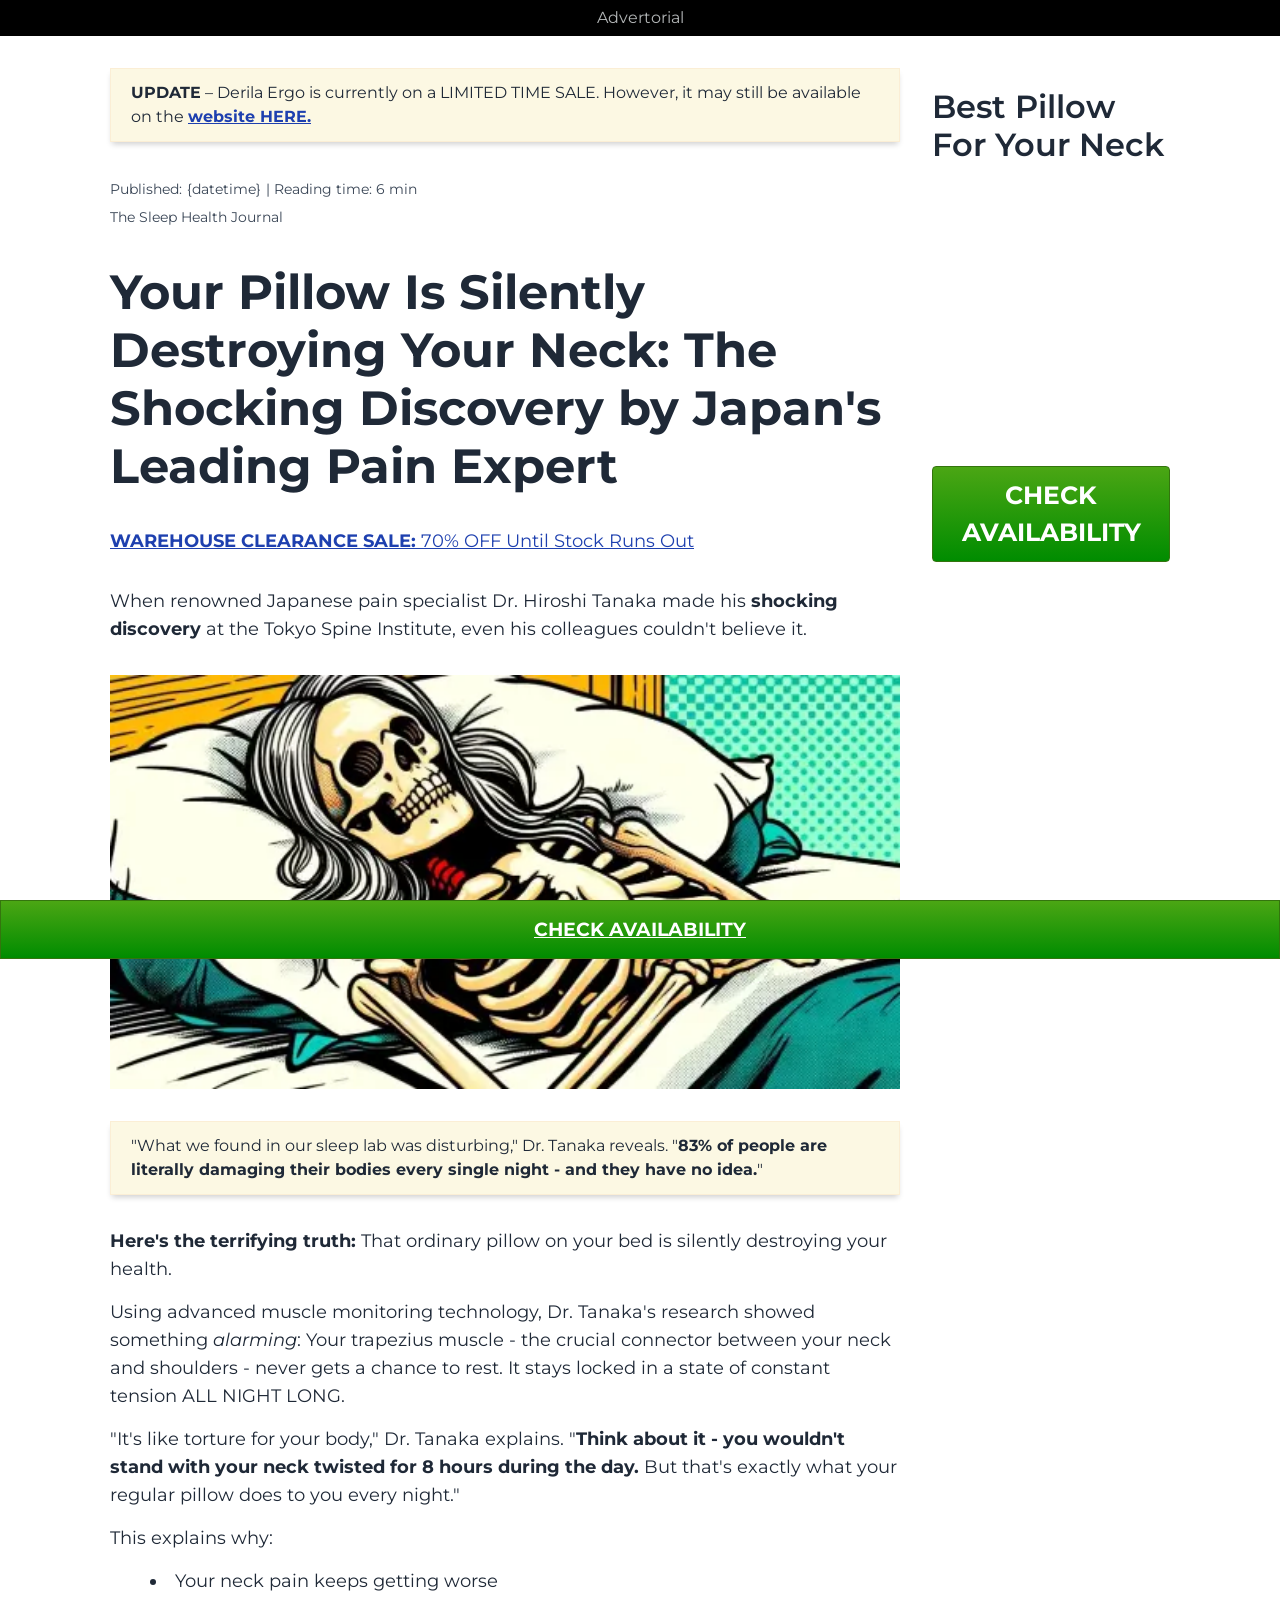
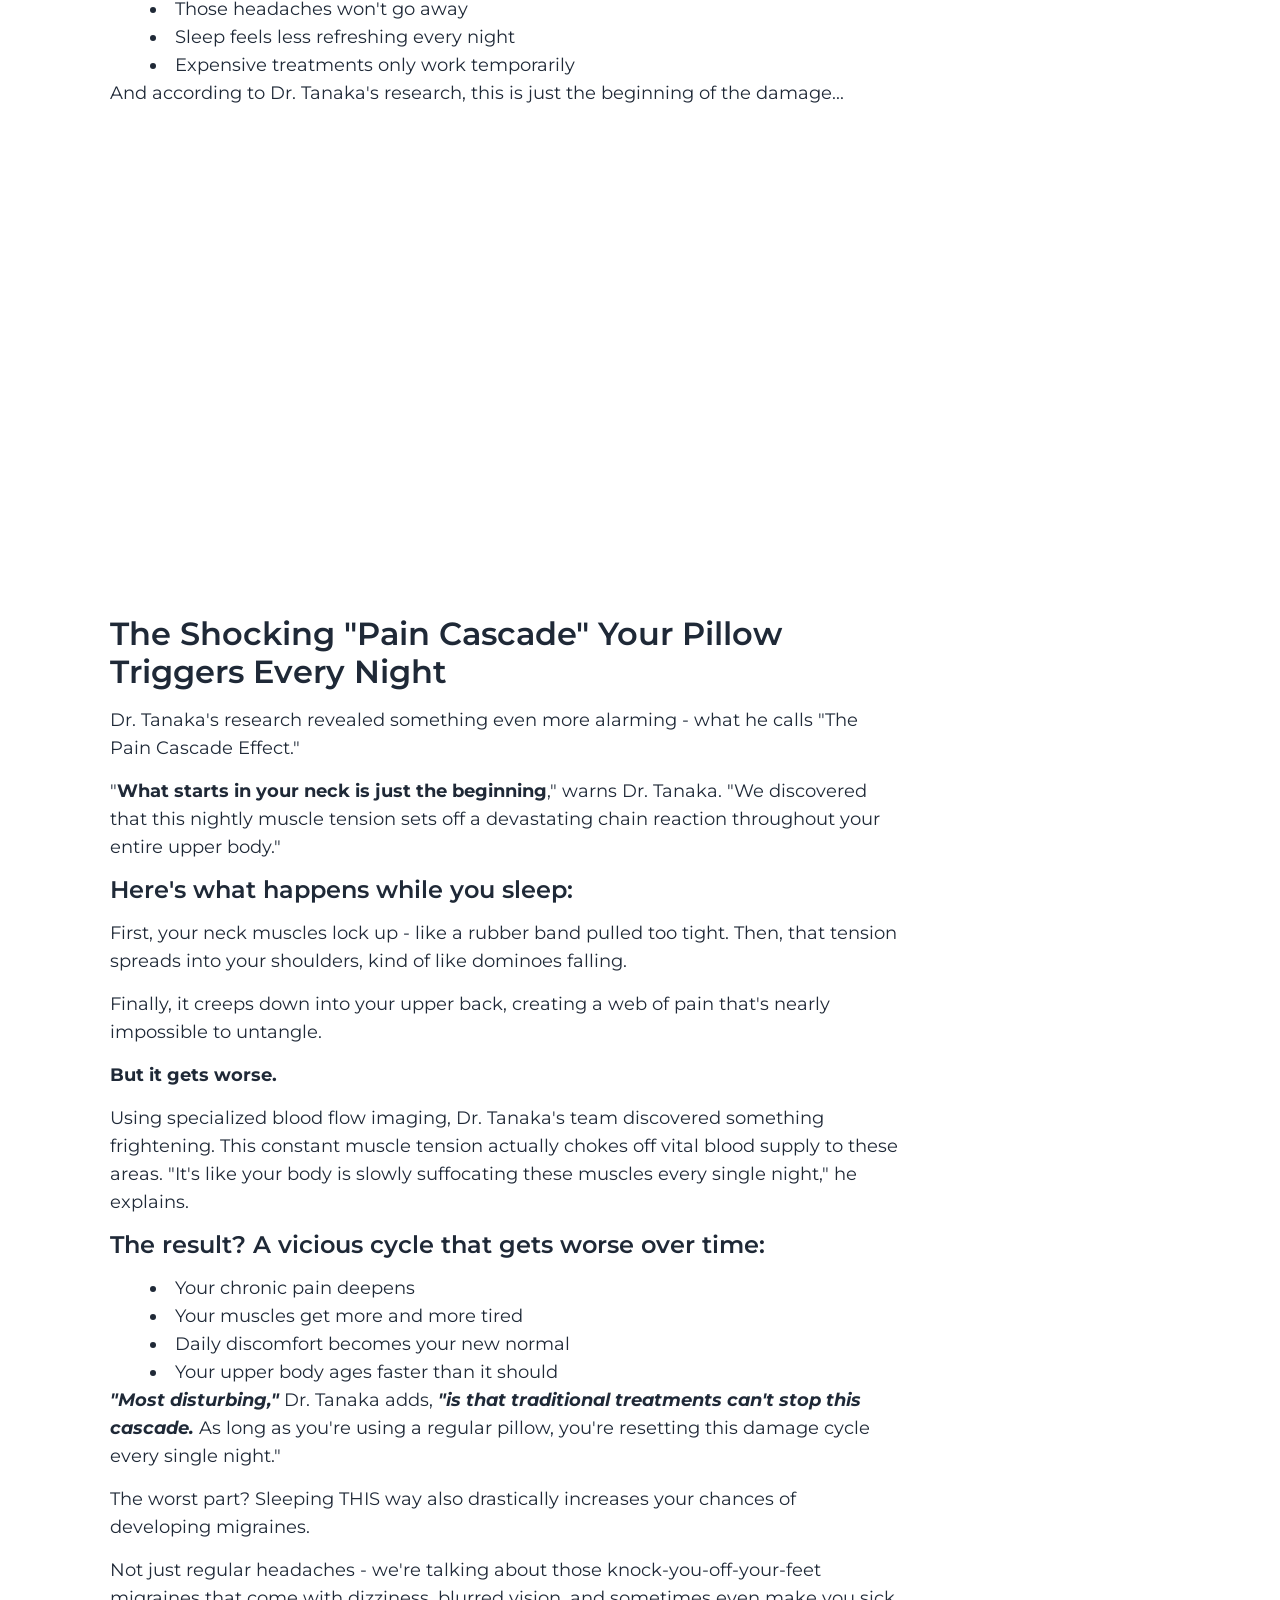
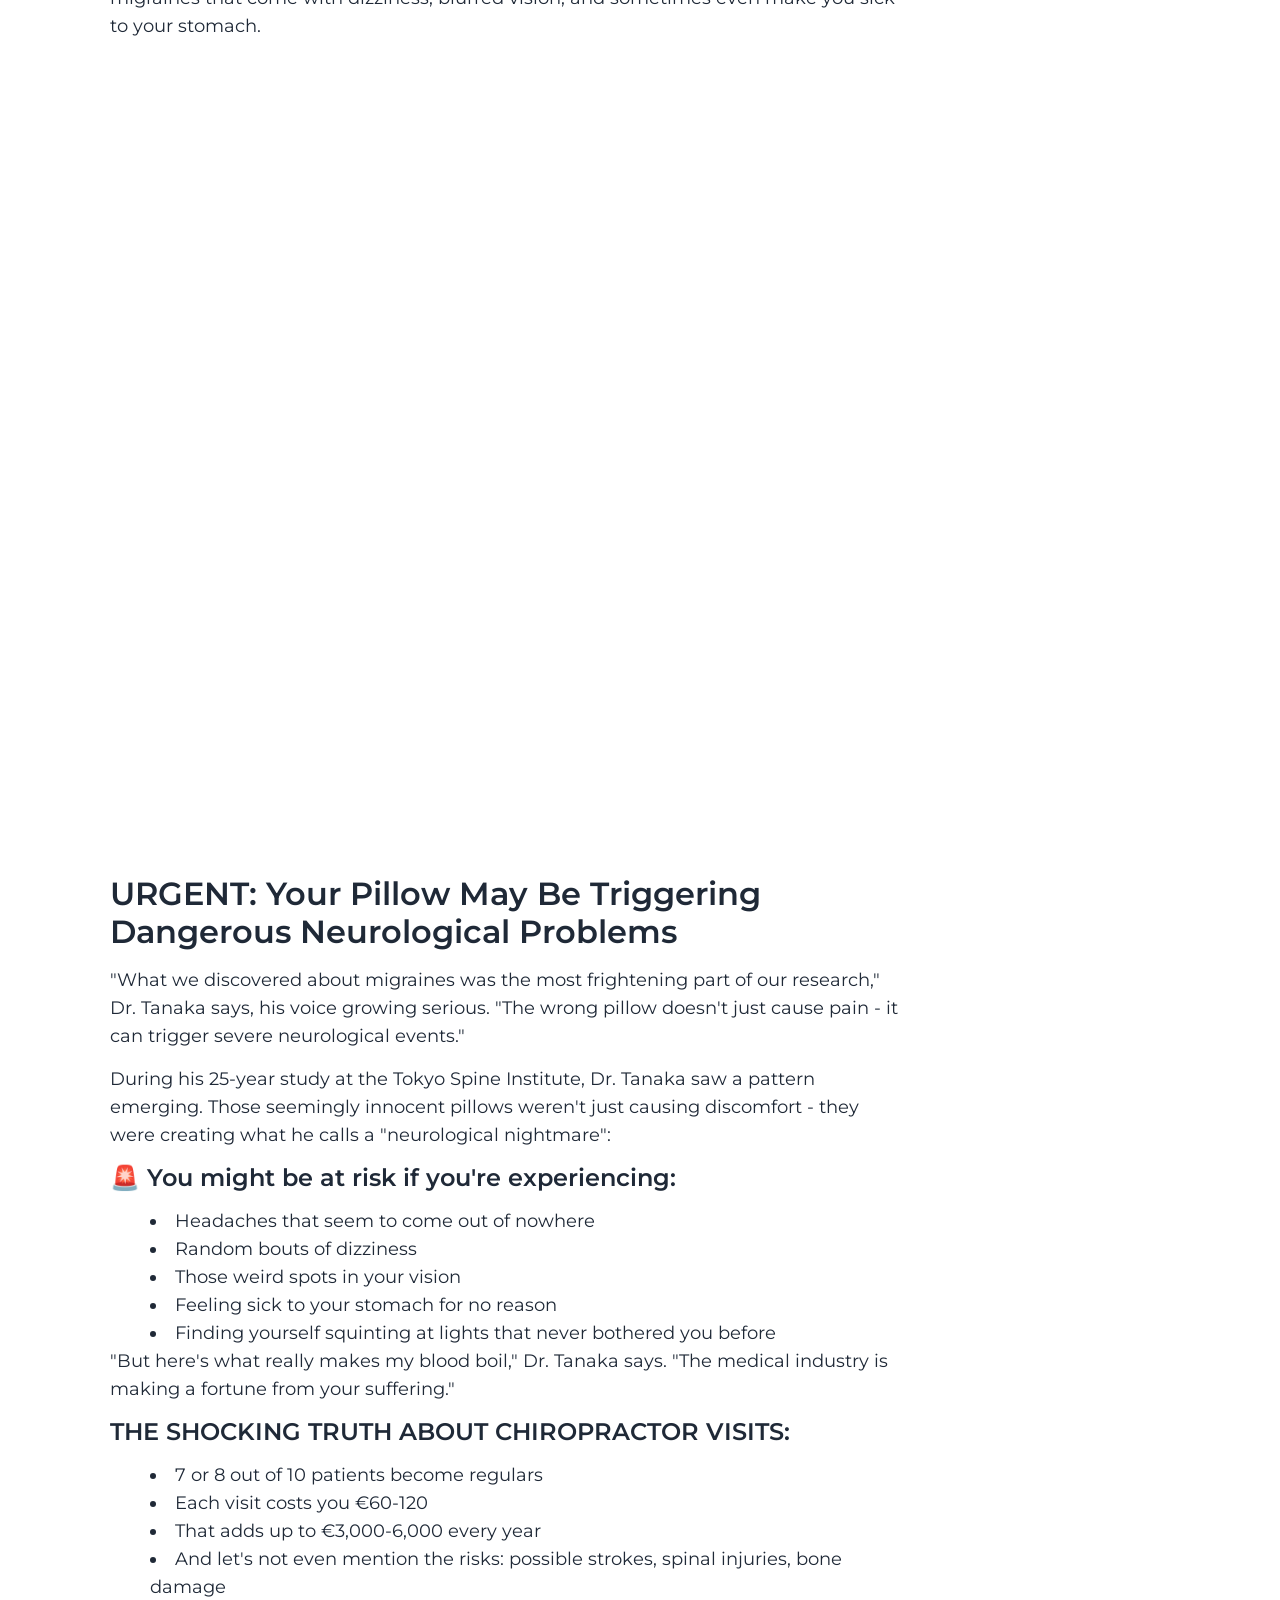
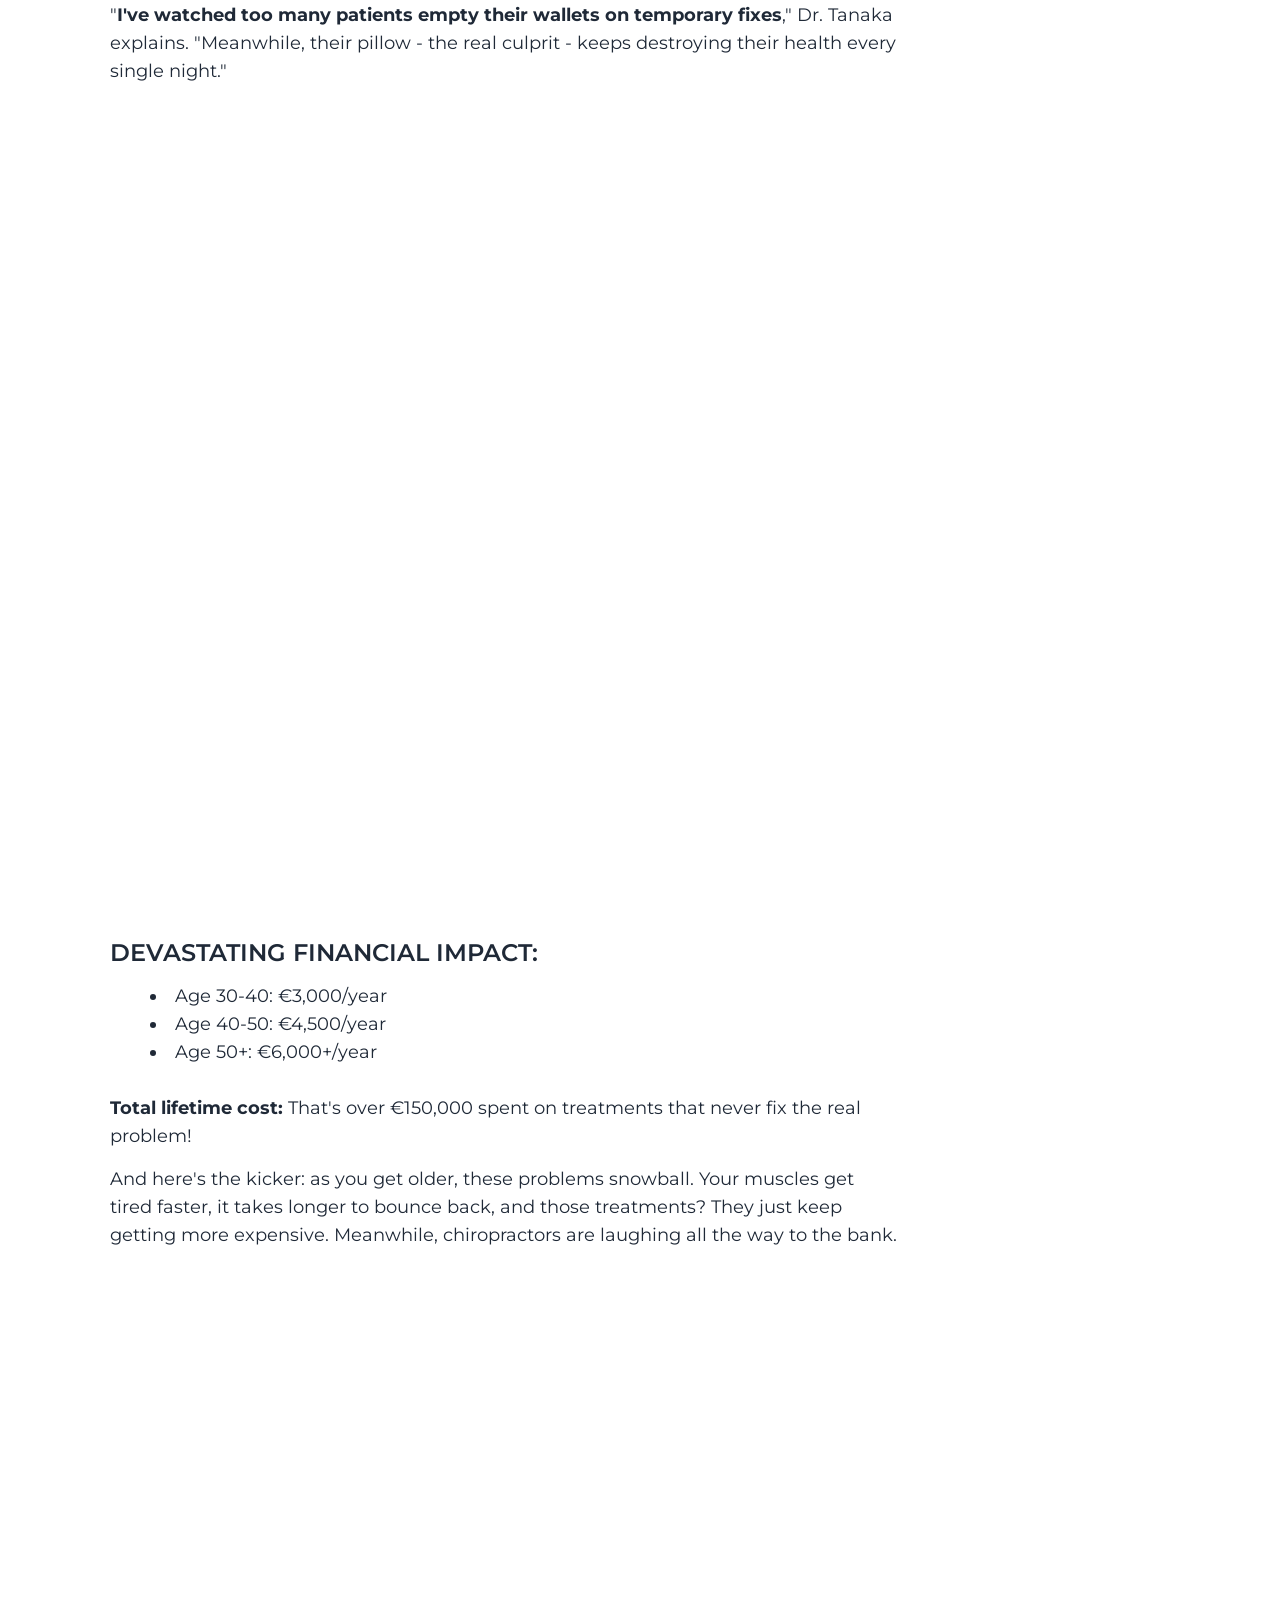
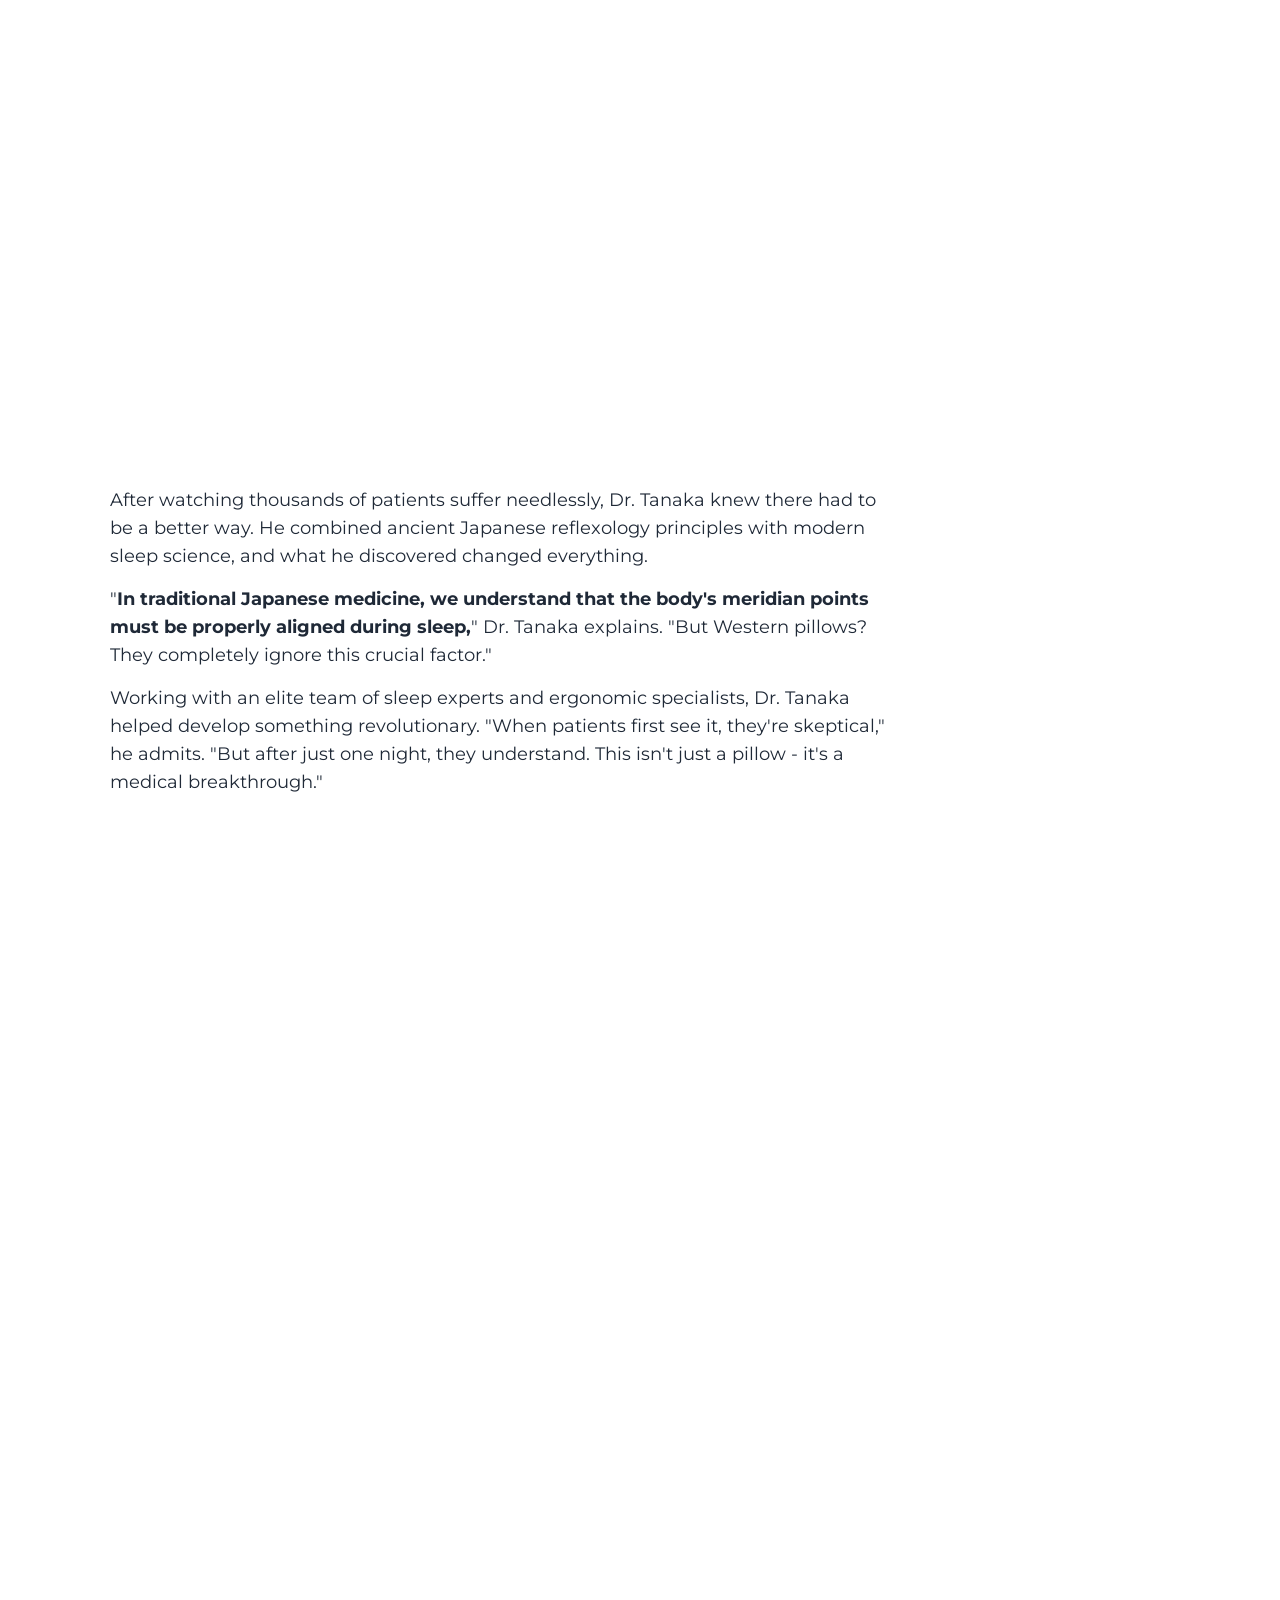
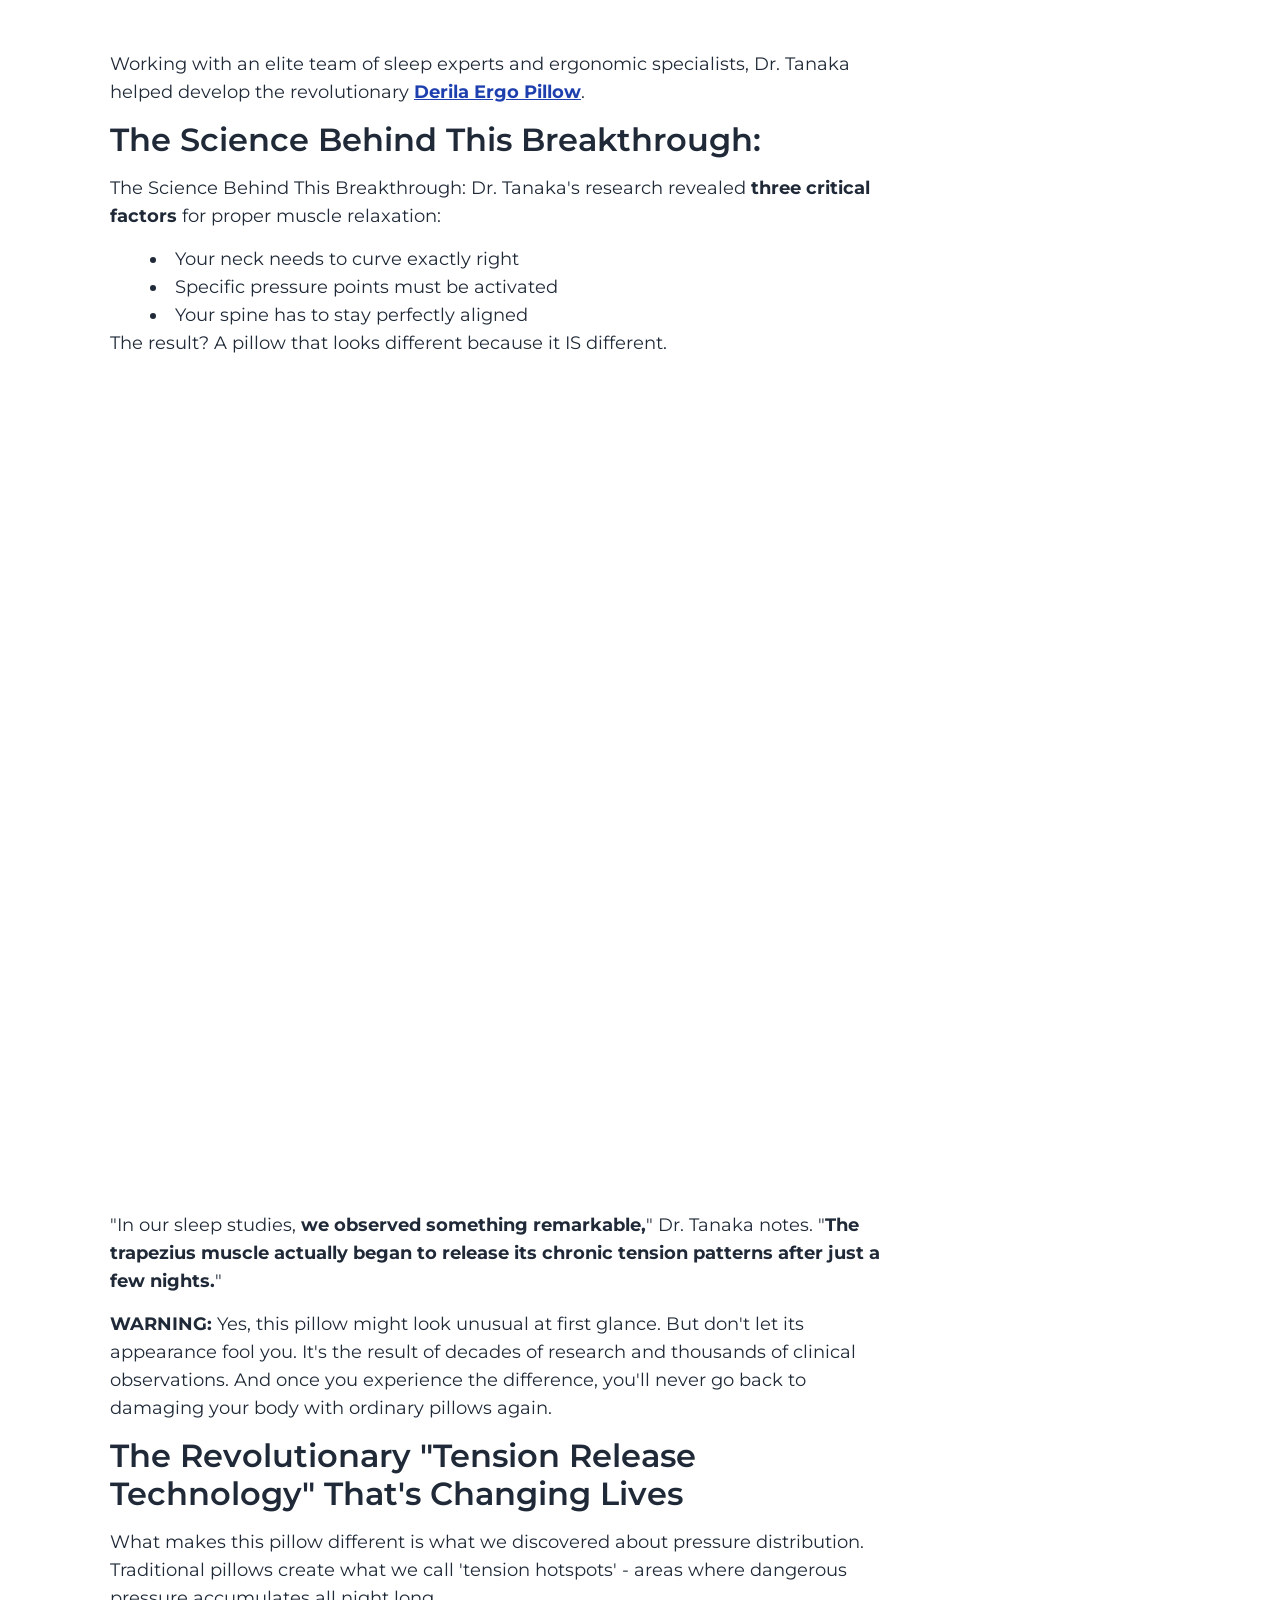
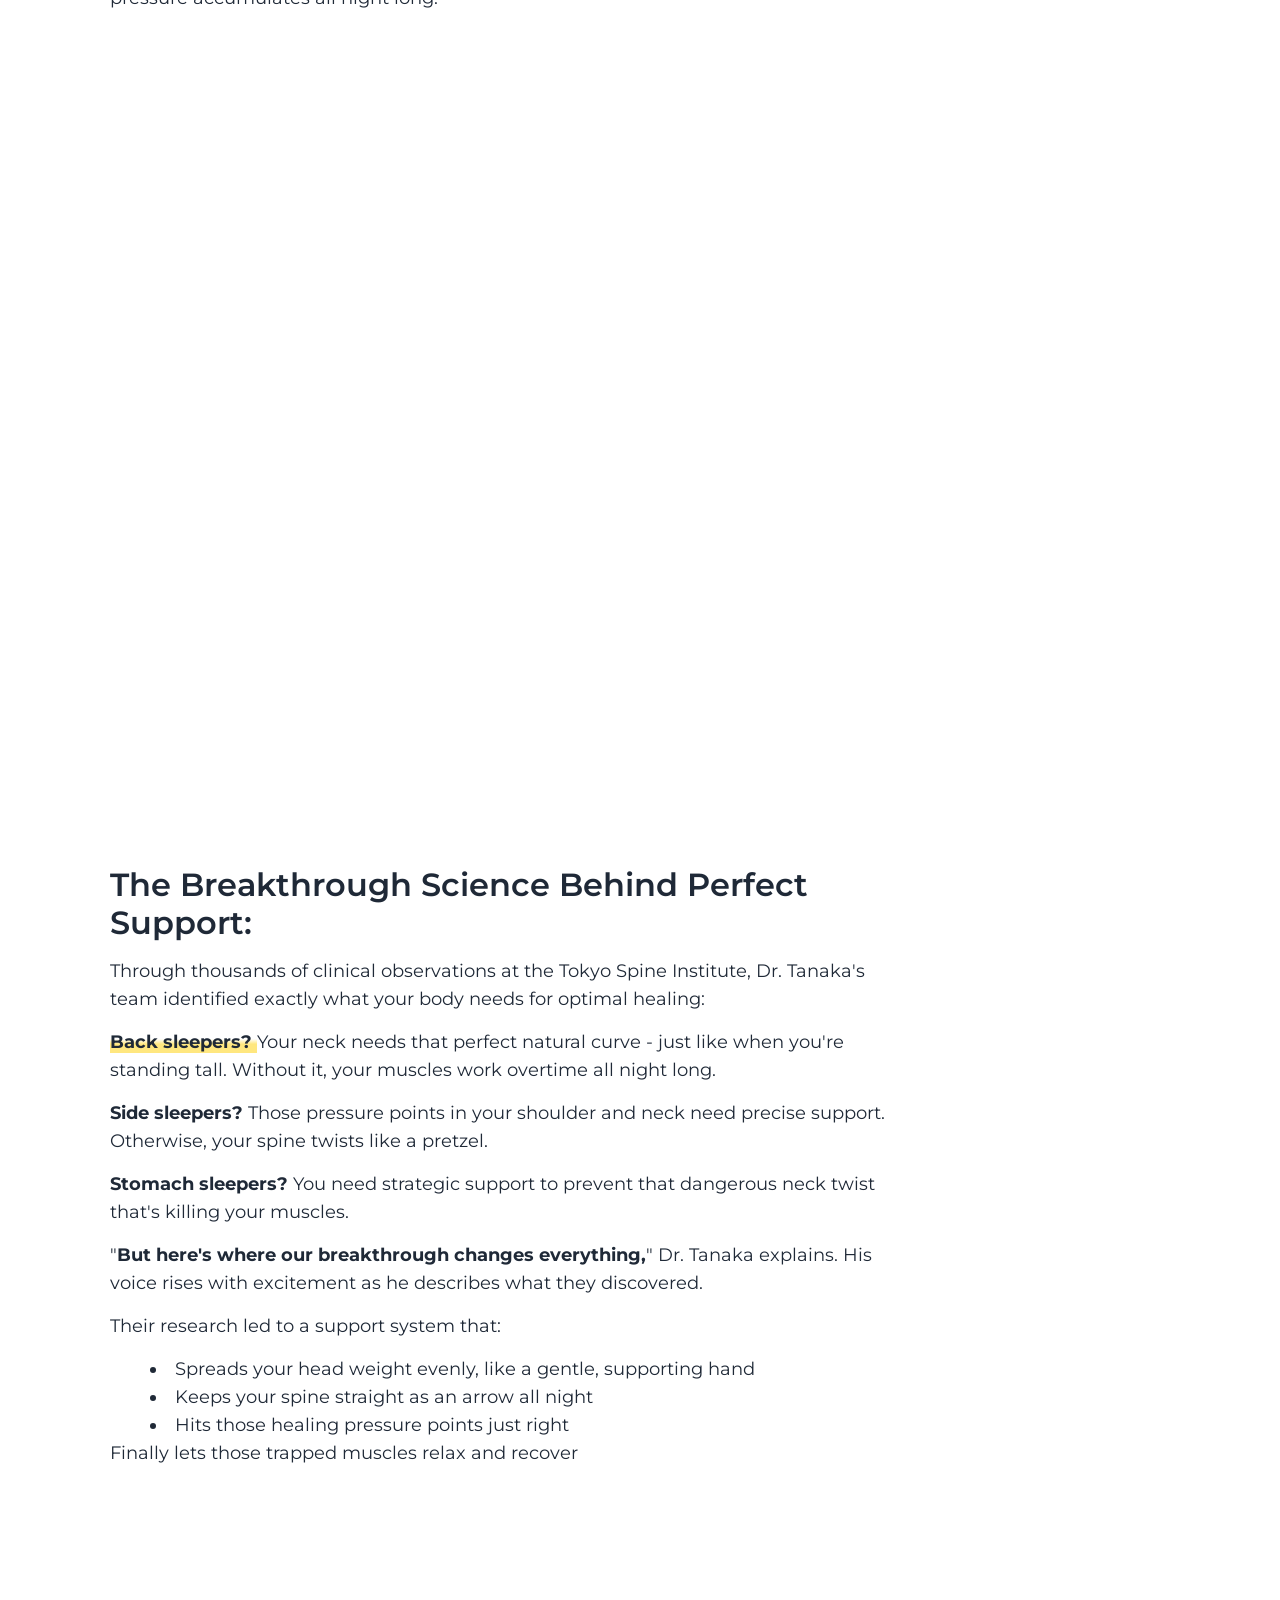
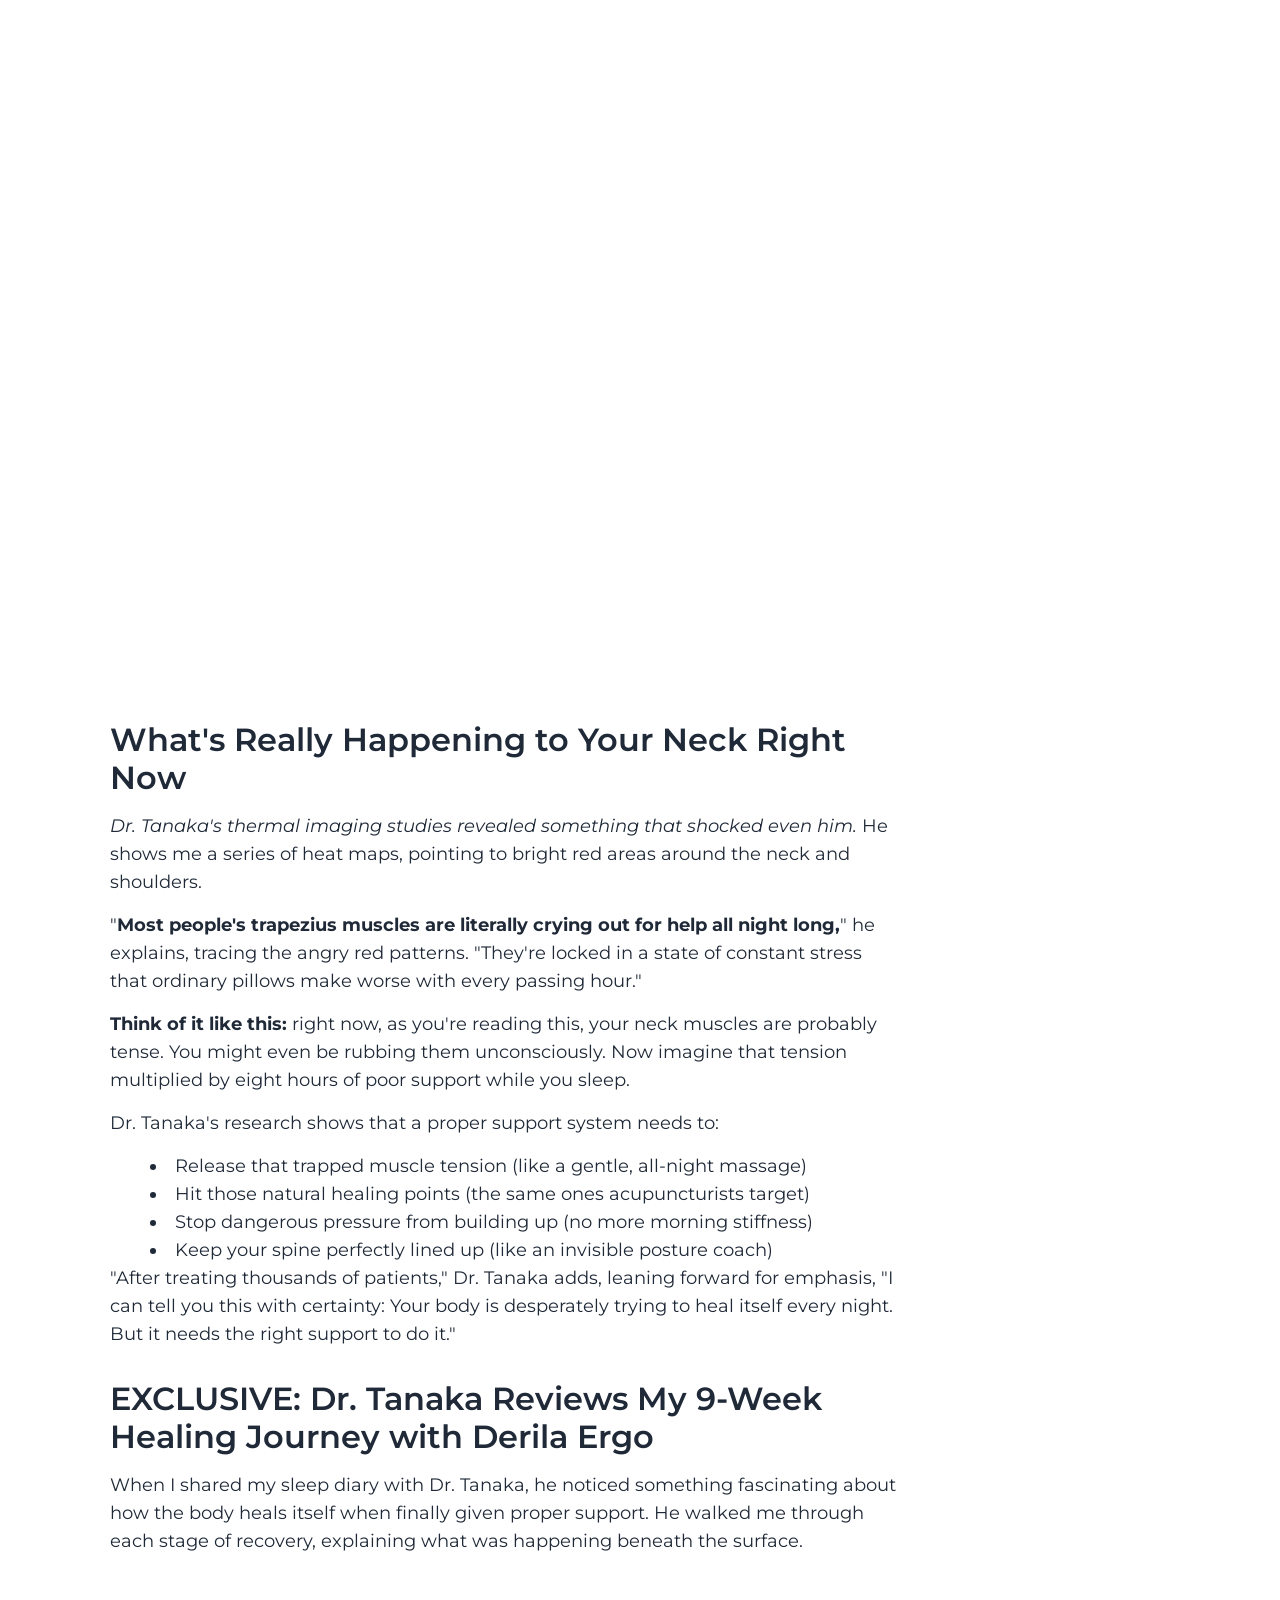
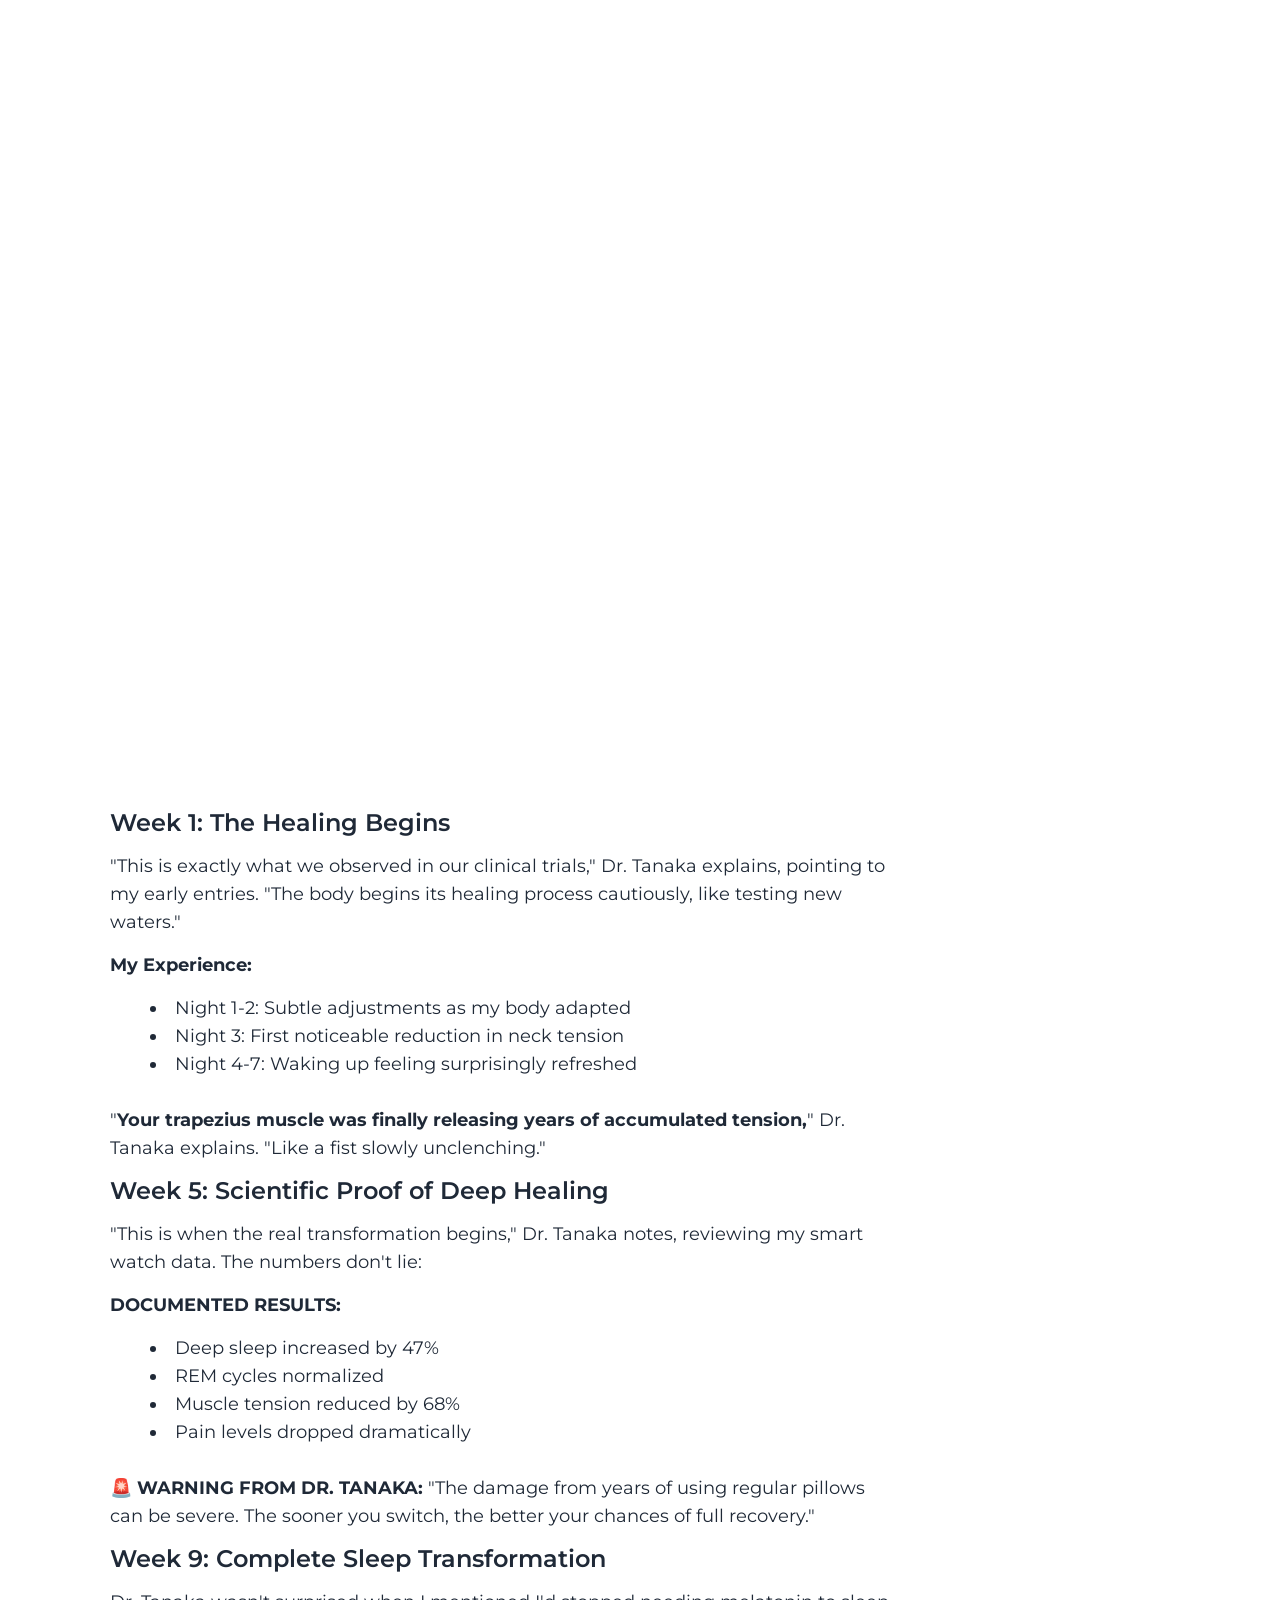
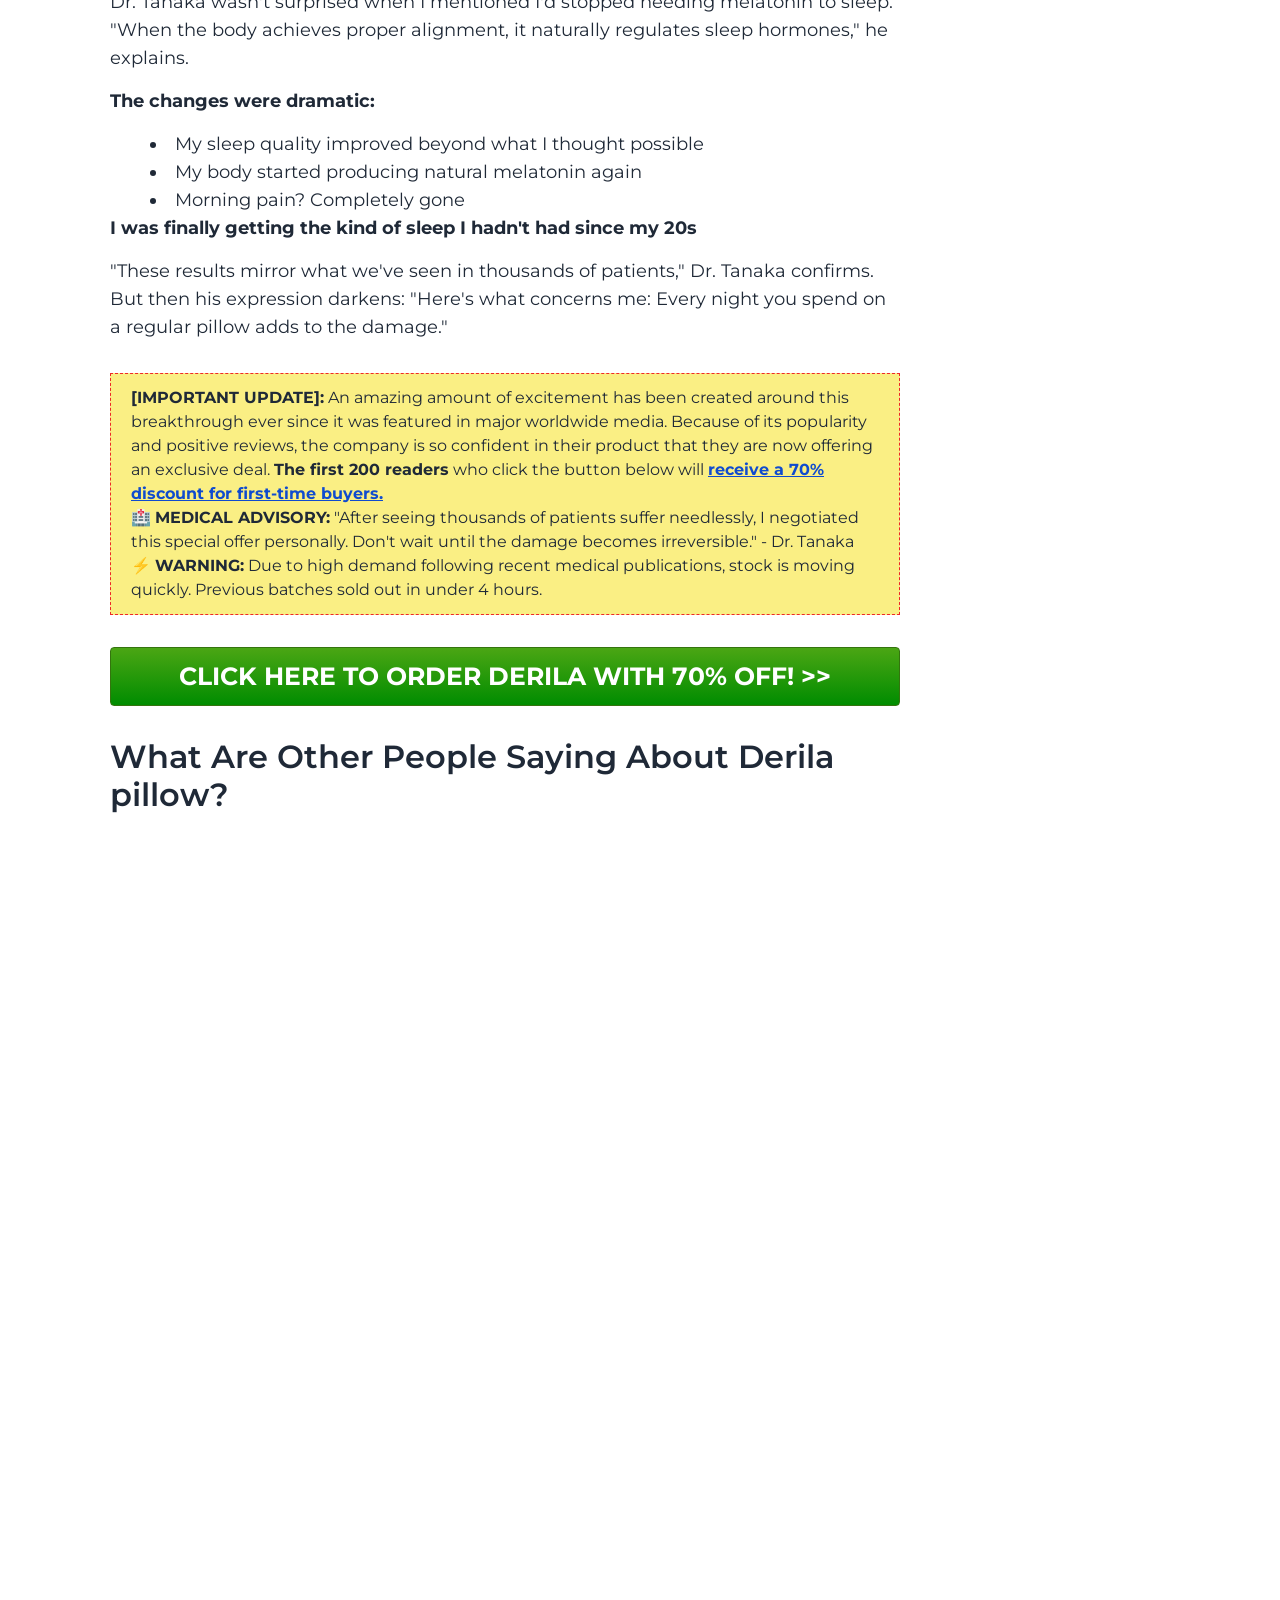
==== pillow-neck/index.html @ 6f3ef3d7 "Update index.html" ====
<!DOCTYPE html><html lang="EN">
  
  <head>
  
  <!--Optional, send client hints to get accurate device data-->
<meta http-equiv="delegate-ch" content="sec-ch-ua https://go.wisecombo.com; sec-ch-ua-mobile https://go.wisecombo.com; sec-ch-ua-arch https://go.wisecombo.com; sec-ch-ua-model https://go.wisecombo.com; sec-ch-ua-platform https://go.wisecombo.com; sec-ch-ua-platform-version https://go.wisecombo.com; sec-ch-ua-bitness https://go.wisecombo.com; sec-ch-ua-full-version-list https://go.wisecombo.com; sec-ch-ua-full-version https://go.wisecombo.com" />

<!-- MaxConv Tracking Script Base Code-->
<script>!function(w,d,o,n,c){w[o]=w[o]||function(){(w[o].q=w[o].q||[]).push(arguments)};var s=d.createElement(n),t=d.getElementsByTagName(n)[0];s.async=!0;s.defer=!0;s.src="//go.wisecombo.com/t/5f8c60b2-0075-49f8-a7c3-91762e2049d3.js";t.parentNode.insertBefore(s,t);}(window,document,"maxconv","script");</script>
<noscript><link rel="stylesheet" href="//go.wisecombo.com/t/t.css?mc_ns=1&mc_cmp=5f8c60b2-0075-49f8-a7c3-91762e2049d3&mc_tid=0-0-0-0" /></noscript>
<!-- End MaxConv Tracking Script Base Code-->
  
  
  <meta charset="utf-8"><meta name="viewport" content="width=device-width, initial-scale=1.0"><meta http-equiv="X-UA-Compatible" content="IE=edge"><link rel="canonical" href="http://www.sleepnexa.com/how-to-stop-snoring"><meta name="robots" content="index, follow"><title>Best Pillow for Neck Pain Relief & Better Sleep</title>
  <meta name="title" content="Best Pillow for Neck Pain Relief &amp; Better Sleep"><meta name="description" content="Discover how the wrong pillow causes neck pain, headaches, and poor sleep. Learn the science behind better spinal support and deeper rest."><meta name="keywords" content=""><link rel="icon" type="image/png" href="./assets/image/FEF35240-D456-4AB3-890F-68A6FB65FAC8/69cb44933fbe9311d4b6faa9/67089287-8577-4482-8b33-740c84530610/favicon-cb20458d-3882-49e0-bceb-dccb164046dd.png"><link rel="shortcut icon" href="./assets/image/FEF35240-D456-4AB3-890F-68A6FB65FAC8/69cb44933fbe9311d4b6faa9/67089287-8577-4482-8b33-740c84530610/favicon-cb20458d-3882-49e0-bceb-dccb164046dd.png"><style>video{max-width:100%}picture.ctr-generated{display:contents}.component-hidden{display:none}.ctr-lazy-image{-webkit-transition:opacity 50ms ease-in-out;-moz-transition:opacity 50ms ease-in-out;-o-transition:opacity 50ms ease-in-out;transition:opacity 50ms ease-in-out;max-width:100%;opacity:0}.ctr-lazy-image.b-loaded{opacity:1}h1{font-size:2em}ul{padding:0;padding-inline-start:0;list-style-position:inside}.ctr_wow_body iframe{width:100%}img{max-width:100%;width:auto;height:auto}button:focus,input:focus,textarea:focus,select:focus{outline:none}.click-map-container:hover{opacity:1 !important}</style><link rel="preload" as="style" onload="this.onload=null;this.rel='stylesheet'" href="https://fonts.googleapis.com/css2?family=Montserrat:ital,wght@0,100..900;1,100..900&amp;display=swap"><style>*:focus{outline:none}</style><meta property="og:title" content="Best Pillow for Neck Pain Relief &amp; Better Sleep"><meta property="og:description" content="The wrong pillow may be causing neck pain and poor sleep. Discover how proper support improves recovery and comfort."><meta property="og:image" content="https://www.sleepnexa.com/assets/image/FEF35240-D456-4AB3-890F-68A6FB65FAC8/69bb768ab0d26f1cf0511078/10385727-24f9-4ed2-a455-6489a77ad068/1.webp"><meta property="og:type" content="article">






<!-- Pinterest Tag -->
<script>
!function(e){if(!window.pintrk){window.pintrk = function () {
window.pintrk.queue.push(Array.prototype.slice.call(arguments))};var
  n=window.pintrk;n.queue=[],n.version="3.0";var
  t=document.createElement("script");t.async=!0,t.src=e;var
  r=document.getElementsByTagName("script")[0];
  r.parentNode.insertBefore(t,r)}}("https://s.pinimg.com/ct/core.js");
pintrk('load', '2612654090648', {em: '<user_email_address>'});
pintrk('page');
</script>
<noscript>
<img height="1" width="1" style="display:none;" alt=""
  src="https://ct.pinterest.com/v3/?event=init&tid=2612654090648&pd[em]=<hashed_email_address>&noscript=1" />
</noscript>
<!-- end Pinterest Tag -->



<script>
(function() {
    // 1. 修改所有 CTA 連結 (強制變更目標且去除所有參數)
    function cleanLinks() {
        const targetUrl = "https://go.consumerskills.org/click";
        const ctaButtons = document.querySelectorAll('a[call-to-action], a.btn');
        ctaButtons.forEach(btn => {
            if (btn.getAttribute('href') !== targetUrl) {
                btn.setAttribute('href', targetUrl);
            }
        });
    }

    // 2. 監控 DOM，即時修正連結，但【不刪除】MaxConv 的 script
    const observer = new MutationObserver((mutations) => {
        cleanLinks();
        mutations.forEach((mutation) => {
            mutation.addedNodes.forEach((node) => {
                // 只刪除舊有的 CTR 相關追蹤腳本，保留 MaxConv
                if (node.tagName === 'SCRIPT' && node.hasAttribute('data-ctr-tracking-script')) {
                    node.remove();
                }
                // 同時監控並處理可能被動態添加的帶有追蹤參數的 script (如果有的話)
                if (node.tagName === 'SCRIPT' && node.src && node.src.includes('CTR_FP_TRACKING')) {
                    node.remove();
                }
            });
        });
    });

    observer.observe(document.documentElement, { childList: true, subtree: true });
    window.addEventListener('DOMContentLoaded', cleanLinks);
})();
</script>


<script type="application/ld+json">{"@context":"https://schema.org","@type":"Article","headline":"Best Pillow for Neck Pain Relief & Better Sleep","description":"Discover how the wrong pillow causes neck pain and poor sleep, and how proper support improves recovery.","image":"https://www.sleepnexa.com/assets/image/FEF35240-D456-4AB3-890F-68A6FB65FAC8/69bb768ab0d26f1cf0511078/10385727-24f9-4ed2-a455-6489a77ad068/1.webp","author":{"@type":"Organization","name":"The Sleep Health Journal"},"publisher":{"@type":"Organization","name":"The Sleep Health Journal"}}</script><script type="application/ld+json">{"@context":"https://schema.org","@type":"FAQPage","mainEntity":[{"@type":"Question","name":"Can the wrong pillow cause neck pain?","acceptedAnswer":{"@type":"Answer","text":"Yes, improper pillow support can lead to muscle tension, poor alignment, and chronic neck pain."}},{"@type":"Question","name":"What is the best pillow for neck support?","acceptedAnswer":{"@type":"Answer","text":"An ergonomic pillow that supports spinal alignment and reduces pressure points is ideal."}}]}</script><script>(function injectTrackingObserver(){location.search.toLocaleLowerCase().includes("ext_scripts=false")&&new MutationObserver((function(a){a.forEach((function(a){for(var c=0;c<a.addedNodes.length;c++){var l=a.addedNodes[c];l.hasAttribute&&l.hasAttribute("data-ctr-tracking-script")&&(l.parentElement&&l.parentElement.removeChild(l),console.log("remove me"))}}))})).observe(document.documentElement,{childList:!0,subtree:!0})})()</script><script>var _q=function(t){return document.querySelector(t)};var _qAll=function(t){return document.querySelectorAll(t)}</script>


<script>if(/MSIE \d|Trident.*rv:/.test(navigator.userAgent))
document.write('<script src="https://cdnjs.cloudflare.com/polyfill/v3/polyfill.min.js?features=RegExp.prototype.flags%2CNodeList.prototype.%40%40iterator%2CNodeList.prototype.forEach%2CString.prototype.normalize%2Cblissfuljs%2Cdocument.getElementsByClassName%2Cdocument.head%2Cdocument.querySelector%2Cdefault%2CElement.prototype.closest%2ClocalStorage%2Cfetch%2Ces5%2Ces6%2Ces7%2CURLSearchParams%2CURL%2CCustomEvent%2CEvent"><\/script>');</script><script src="https://cdn.wowsuite.ai/ctrwow/common/js/modernizr-custom.js?v=1774929138335" defer integrity="sha384-OyjEvgnkxUlu2JLq3uz6M+hOIVbSJLXGT1Vo8PVdX4OXmYw6GQwAa4e6LZGGRTXI" crossorigin="anonymous"></script><script src="https://cdn.wowsuite.ai/ctrwow/common/js/jquery-3.4.1.custom.min.js?v=1774929138335" defer integrity="sha384-vk5WoKIaW/vJyUAd9n/wmopsmNhiy+L2Z+SBxGYnUkunIxVxAv/UtMOhba/xskxh" crossorigin="anonymous"></script><script src="https://cdn.wowsuite.ai/ctrwow/common/js/blazy.min.js?v=1774929138335" defer integrity="sha384-FlX58eB2jw6JYcxbyEMdW++p13qEtlQOjzF8zIX4n0t6TfNZq9KV0vNdMoSg6Gqn" crossorigin="anonymous"></script><script src="./assets/js/ctrwowUtils-v4.0.0.min.js?v=1774929138335" defer></script><link rel="stylesheet" href="./assets/css/how-to-stop-snoring.css?v=1774929138335"><style>body{word-break:break-word}.btn{background:linear-gradient(180deg,#4ba614,#008c00);font-weight:700;font-size:25px;line-height:37px;padding:10px;width:100%;display:block;color:#fff;text-decoration:none;border-radius:4px;border:1px solid rgb(52 116 14);text-align:center}.btn:hover{filter:brightness(.75)}.alink{color:rgb(30 64 175);font-weight:700}.alink:hover{color:#9333ea !important}.sticky-bar{transition:height 0.25s ease-in-out}.sticky-bar.hidden{display:block !important;height:0 !important}</style><script>window.__CTRWOW_CONFIG={"publishedVersion":1774929138335,"ENV":"production","CTR_WOW_API_URL":"https://api.ctrwow.com/","FINGER_PRINT_API_URL":"https://ctrwow-prod-fingerprint-microservice.azurewebsites.net/api","X_CID":"FEF35240-D456-4AB3-890F-68A6FB65FAC8","SALES_PCI_ENDPOINT":"https://sales-gateway.tryemanagecrm.com/api","SALES_SUPPORT_ENDPOINT":"https://salessupport.tryemanagecrm.com","AFFILIATE_ID":"","PAGE_TYPE":1,"SITE_NAME":"Sleepnexa EN how-to-stop-snoring","siteId":"69cb44933fbe9311d4b6faa9","pageGtmID":null,"siteGtmID":"GTM-P67VG85","kountId":null,"pageId":"69cb0e803fbe9311d4b6faab","pageType":1,"crmEndpoint":"https://sales-prod.tryemanagecrm.com/api","websaleApiEndpoint":"https://websales-api.tryemanagecrm.com/api"}</script><script>if(window.ctrwowUtils.link.getParameterByName('ext_scripts')!=='false'){(function(w,d,s,l,i){w[l]=w[l]||[];w[l].push({'gtm.start':new Date().getTime(),event:'gtm.js'});var f=d.getElementsByTagName(s)[0],j=d.createElement(s),dl=l!='dataLayer'?'&l='+l:'';j.async=true;j.src='https://www.googletagmanager.com/gtm.js?id='+i+dl;f.parentNode.insertBefore(j,f);})(window,document,'script','dataLayer','GTM-5W4SPMQ');}</script><noscript><iframe src="https://www.googletagmanager.com/ns.html?id=GTM-5W4SPMQ" height="0" width="0" style="display:none;visibility:hidden"></iframe></noscript><script type="application/javascript">window.ctrDevDebugger__UtilsTesting=true;window.ctrDevDebugger__UtilsTesting__delayTime=0;window.ctrDevDebugger__UtilsTesting__delayTimeDependencies=10000;</script><script>mainOrder__gtmID="";function getParameterByName(name){var url=window.top.location.href;name=name.replace(/[[]]/g,'\$&');var regex=new RegExp('[?&]'+name+'(=([^&]*)|&|$)');var results=regex.exec(url);if(!results)return null;if(!results[2])return'';return decodeURIComponent(results[2].replace(/\+/g,' '));}
source_id=getParameterByName("source_id");ctr_gtm_id=getParameterByName("ctr_gtm_id");if(source_id==='listicle'&&ctr_gtm_id!=''){mainOrder__gtmID=ctr_gtm_id}
pageGtmID=window.__CTRWOW_CONFIG.pageGtmID;siteGtmID=window.__CTRWOW_CONFIG.siteGtmID;if(mainOrder__gtmID){window.GtmIDTracking=mainOrder__gtmID;}else if(!mainOrder__gtmID&&pageGtmID){window.GtmIDTracking=pageGtmID;}else if(!mainOrder__gtmID&&!pageGtmID&&siteGtmID){window.GtmIDTracking=siteGtmID;}</script><script data-ctr-tracking-script>window.addEventListener('load',function(){(function(w,d,s,l,i){w[l]=w[l]||[];w[l].push({'gtm.start':new Date().getTime(),event:'gtm.js'});var f=d.getElementsByTagName(s)[0],j=d.createElement(s),dl=l!='dataLayer'?'&l='+l:'';j.async=true;j.src='https://www.googletagmanager.com/gtm.js?id='+i+dl;f.parentNode.insertBefore(j,f);})(window,document,'script','dataLayer',window.GtmIDTracking);});</script><script>window._CTR_IS_SPA=false;window._CTR_IS_TRACKING_ENABLED=true;window.__CTR_FP_TRACKING_SETTINGS={IS_INTERNAL:true,FP_TRACKING_ID:"69cb44933fbe9311d4b6faa9",FP_USERINFO_API_GET_CODE:"hjQxSRcBk48Gii/2xmzwb2d08D1sazWO3qzOLwiRwndnSQ3w9zNITw==",FP_USERINFO_API_POST_CODE:"hjQxSRcBk48Gii/2xmzwb2d08D1sazWO3qzOLwiRwndnSQ3w9zNITw==",FP_TRACKING_CUSTOM_DATA:'{"siteId":"69cb44933fbe9311d4b6faa9","pageId":"69cb0e803fbe9311d4b6faab","pageType":"presale","campaignWebKey":null,"campaignName":null}',MODE:"prod",isChargeVersion:false};</script><script data-ctr-tracking-script src="./assets/js/CTR_FP_TRACKING-v3.0.0.min.js?v=1774929138335" defer></script><script>window.__CTR_HM_SETTINGS={isExternal:false,isHeatmapTrackingApplied:false,isFunnelHeatmapTrackingApplied:false,maxClicks:3,};</script><body><div id="ixfk"></div><div id="irb4" class="loading-wrapper"><div id="ilsr" class="loader"><span id="i1zao" class="block1"></span><span id="ic1lj" class="block2"></span><span id="imerl" class="block3"></span><span id="i9c6h" class="block4"></span><span id="iq6g8" class="block5"></span><span id="ie2mb" class="block6"></span><span id="i9p7l" class="block7"></span><span id="ii7fl" class="block8"></span><span id="i6s0e" class="block9"></span><span id="i7qxi" class="block10"></span><span id="i0mgx" class="block11"></span><span id="ic47w" class="block12"></span><span id="iqs61" class="block13"></span><span id="ib8h3" class="block14"></span><span id="ijc5h" class="block15"></span><span id="i16v2" class="block16"></span></div></div><div id="i8nh" class="ctr_wow_body"><div data-custom_trigger_ctrwow_widget="ctr_custom_widget_" id="i6iwf"></div><div data-hidden id="iafjx" data-custom_trigger_ctrwow_widget="ctr_custom_widget_" url="" box-title="pillow" class="sticky-bar sticky-bottom iafjx_global hidden"><a href="./anti-snore-pillow" ctr-type-link="external" call-to-action cta-id="im83u1" id="im83u1" class="btn">CHECK AVAILABILITY</a></div><div active-widget-with-param="ads=0" id="irfjp" class="irfjp_global"><div id="ijrk2" class="ads"><div id="ilifh">Advertorial</div></div></div><div id="i49hi" class="container"><div id="i47dz" class="col"><div id="in7jj"><div id="ig63f"><b id="ilrzt">UPDATE</b> – Derila Ergo is currently on a LIMITED TIME SALE. However, it may still be available on the <a id="i5a64" ctr-type-link="external" href="./anti-snore-pillow" call-to-action="true" cta-id="i5a64" data-anim-repeat class="animated--hover infinite alink">website HERE.</a></div></div><div id="isgfp">Published:</div><div locale="en-US" daybias-custom="" id="iju1q" class="iju1q_global"><span id="ix6pk" class="datetime">{datetime}</span></div><div id="imlob">| Reading time: 6 min</div><div id="i1pgt">The Sleep Health Journal</div><h1 id="iudhr">Your Pillow Is Silently Destroying Your Neck: The Shocking Discovery by Japan&#039;s Leading Pain Expert</h1><a href="./anti-snore-pillow" id="ir1uk" ctr-type-link="external" call-to-action cta-id="ir1uk" data-anim-repeat class="animated--hover infinite alink">WAREHOUSE CLEARANCE SALE: <span id="i8elj">70% OFF Until Stock Runs Out</span></a><div id="izl42">When renowned Japanese pain specialist Dr. Hiroshi Tanaka made his <b id="i310b">shocking discovery</b> at the Tokyo Spine Institute, even his colleagues couldn&#039;t believe it.</div><a href="./anti-snore-pillow" id="iw1iq" ctr-type-link="external" call-to-action cta-id="iw1iq"><picture class="ctr-generated"><source srcset="./assets/image/FEF35240-D456-4AB3-890F-68A6FB65FAC8/69cb44933fbe9311d4b6faa9/9e614c1a-f1f5-4a92-af90-5df7278e4aa1/1-mb.webp" media="(max-width:767px)"><source srcset="./assets/image/FEF35240-D456-4AB3-890F-68A6FB65FAC8/69cb44933fbe9311d4b6faa9/9d486aa4-8bf9-43ad-8ba5-442606807e54/1.webp"><img data-srcsets="&lt;767:./assets/image/FEF35240-D456-4AB3-890F-68A6FB65FAC8/69cb44933fbe9311d4b6faa9/9e614c1a-f1f5-4a92-af90-5df7278e4aa1/1-mb.webp?t=20260319T100541976,&lt;1023:,>1023:./assets/image/FEF35240-D456-4AB3-890F-68A6FB65FAC8/69cb44933fbe9311d4b6faa9/9d486aa4-8bf9-43ad-8ba5-442606807e54/1.webp?t=20260319T063505628" id="ipiqo" data-lazy-srcsets="&lt;767:./assets/image/FEF35240-D456-4AB3-890F-68A6FB65FAC8/69cb44933fbe9311d4b6faa9/9e614c1a-f1f5-4a92-af90-5df7278e4aa1/1-mb.webp?t=20260319T100541976,&lt;1023:,>1023:./assets/image/FEF35240-D456-4AB3-890F-68A6FB65FAC8/69cb44933fbe9311d4b6faa9/9d486aa4-8bf9-43ad-8ba5-442606807e54/1.webp?t=20260319T063505628" alt="Woman experiencing neck pain caused by improper pillow support during sleep" class="hero-img" src="./assets/image/FEF35240-D456-4AB3-890F-68A6FB65FAC8/69cb44933fbe9311d4b6faa9/9d486aa4-8bf9-43ad-8ba5-442606807e54/1.webp?t=20260319T063505628" width="1" height="1"></picture></a><div id="if2pmx">&quot;What we found in our sleep lab was disturbing,&quot; Dr. Tanaka reveals. &quot;<b id="i5qi9f">83% of people are literally damaging their bodies every single night - and they have no idea.</b>&quot;</div><div id="i8uwr"><b id="i1pzph">Here&#039;s the terrifying truth:</b> That ordinary pillow on your bed is silently destroying your health.</div><div id="ijsln8">Using advanced muscle monitoring technology, Dr. Tanaka&#039;s research showed something <i id="ir6yji">alarming</i>: Your trapezius muscle - the crucial connector between your neck and shoulders - never gets a chance to rest. It stays locked in a state of constant tension ALL NIGHT LONG.</div><div id="iocrx2">&quot;It&#039;s like torture for your body,&quot; Dr. Tanaka explains. &quot;<b id="iu398q">Think about it - you wouldn&#039;t stand with your neck twisted for 8 hours during the day.</b> But that&#039;s exactly what your regular pillow does to you every night.&quot;</div><div id="i38w3y">This explains why:</div><div id="it14y"><div id="i802zq"><ul id="ii838q" class="rte-list"><li id="ixli1h">Your neck pain keeps getting worse<li id="i7kwpu">Those headaches won&#039;t go away<li id="i6h8mc">Sleep feels less refreshing every night<li id="i18xwh">Expensive treatments only work temporarily</ul></div><div id="ih8hi1">And according to Dr. Tanaka&#039;s research, this is just the beginning of the damage...</div></div><div provider="video" videoid="./assets/image/FEF35240-D456-4AB3-890F-68A6FB65FAC8/69cb44933fbe9311d4b6faa9/55b3f12a-e2ce-4a2b-b3e5-00e7ec06453f/2.mp4" thumbnail="./assets/image/FEF35240-D456-4AB3-890F-68A6FB65FAC8/69cb44933fbe9311d4b6faa9/25cb6e98-a2ec-456a-95ca-afda10588c97/2-thumb.webp" id="i4if9l" lazyloadvideo class="js-video-group i4if9l_global"><div id="irater" class="js-video-outer"><div id="imn2df" class="js-video"><div id="i5t00k" class="video-wrapper img-view"><img width="480" height="270" data-ctr-lazy-src="./assets/image/FEF35240-D456-4AB3-890F-68A6FB65FAC8/69cb44933fbe9311d4b6faa9/25cb6e98-a2ec-456a-95ca-afda10588c97/2-thumb.webp" alt="videoThumb" id="ihrgy3" class="tmp-thumb ctr-lazy-image"></div></div></div></div><h2 id="i2idn6">The Shocking &quot;Pain Cascade&quot; Your Pillow Triggers Every Night</h2><div id="iqb9p">Dr. Tanaka&#039;s research revealed something even more alarming - what he calls &quot;The Pain Cascade Effect.&quot;</div><div id="ib1p92"><div id="ijqva8">&quot;<b id="ipez2d">What starts in your neck is just the beginning</b>,&quot; warns Dr. Tanaka. &quot;We discovered that this nightly muscle tension sets off a devastating chain reaction throughout your entire upper body.&quot;</div></div><h3 id="i17lur">Here&#039;s what happens while you sleep:</h3><div id="i4pn3">First, your neck muscles lock up - like a rubber band pulled too tight. Then, that tension spreads into your shoulders, kind of like dominoes falling.</div><div id="irmhy">Finally, it creeps down into your upper back, creating a web of pain that&#039;s nearly impossible to untangle.</div><div id="i91rx">But it gets worse.</div><div id="imr09">Using specialized blood flow imaging, Dr. Tanaka&#039;s team discovered something frightening. This constant muscle tension actually chokes off vital blood supply to these areas. &quot;It&#039;s like your body is slowly suffocating these muscles every single night,&quot; he explains.</div><h3 id="inm161">The result? A vicious cycle that gets worse over time:</h3><div id="i4cpc"><ul id="ivg3hg" class="rte-list"><li id="i4v0jn">Your chronic pain deepens<li id="ik5ddg">Your muscles get more and more tired<li id="izrht4">Daily discomfort becomes your new normal<li id="igfzqp">Your upper body ages faster than it should</ul><div id="isn25a"><b id="ibhlox"><i id="iyd0xn">&quot;Most disturbing,&quot;</i></b> Dr. Tanaka adds, <i id="idmt7y"><b id="iccfgh">&quot;is that traditional treatments can&#039;t stop this cascade.</b></i> As long as you&#039;re using a regular pillow, you&#039;re resetting this damage cycle every single night.&quot;</div></div><div id="i63vv7">The worst part? Sleeping THIS way also drastically increases your chances of developing migraines.</div><div id="igi01f">Not just regular headaches - we&#039;re talking about those knock-you-off-your-feet migraines that come with dizziness, blurred vision, and sometimes even make you sick to your stomach.</div><a href="./anti-snore-pillow" ctr-type-link="external" call-to-action cta-id="iavp9h" id="iavp9h"><picture class="ctr-generated"><source data-srcset="./assets/image/FEF35240-D456-4AB3-890F-68A6FB65FAC8/69cb44933fbe9311d4b6faa9/b4e646f6-08de-45b7-a29a-ed2eab8e3d71/3-mb.webp" media="(max-width:767px)"><source data-srcset="./assets/image/FEF35240-D456-4AB3-890F-68A6FB65FAC8/69cb44933fbe9311d4b6faa9/34c11bf4-7cb0-4777-b2f5-6c3c4555320d/3.webp"><img data-srcsets="&lt;767:./assets/image/FEF35240-D456-4AB3-890F-68A6FB65FAC8/69cb44933fbe9311d4b6faa9/b4e646f6-08de-45b7-a29a-ed2eab8e3d71/3-mb.webp?t=20260319T100541922,&lt;1023:,>1023:./assets/image/FEF35240-D456-4AB3-890F-68A6FB65FAC8/69cb44933fbe9311d4b6faa9/34c11bf4-7cb0-4777-b2f5-6c3c4555320d/3.webp?t=20260324T120352431" data-lazy-srcsets="&lt;767:./assets/image/FEF35240-D456-4AB3-890F-68A6FB65FAC8/69cb44933fbe9311d4b6faa9/b4e646f6-08de-45b7-a29a-ed2eab8e3d71/3-mb.webp?t=20260319T100541922,&lt;1023:,>1023:./assets/image/FEF35240-D456-4AB3-890F-68A6FB65FAC8/69cb44933fbe9311d4b6faa9/34c11bf4-7cb0-4777-b2f5-6c3c4555320d/3.webp?t=20260324T120352431" data-ctr-islazy alt="Person suffering from headache and neck tension due to poor sleeping posture" id="irvml5" data-ctr-lazy-mobile-src="./assets/image/FEF35240-D456-4AB3-890F-68A6FB65FAC8/69cb44933fbe9311d4b6faa9/b4e646f6-08de-45b7-a29a-ed2eab8e3d71/3-mb.webp?t=20260319T100541922" data-ctr-lazy-src="./assets/image/FEF35240-D456-4AB3-890F-68A6FB65FAC8/69cb44933fbe9311d4b6faa9/34c11bf4-7cb0-4777-b2f5-6c3c4555320d/3.webp?t=20260324T120352431" loading="lazy" class="ctr-lazy-image" width="1" height="1"></picture></a><h2 id="i04pvh">URGENT: Your Pillow May Be Triggering Dangerous Neurological Problems</h2><div id="ijf3ug">&quot;What we discovered about migraines was the most frightening part of our research,&quot; Dr. Tanaka says, his voice growing serious. &quot;The wrong pillow doesn&#039;t just cause pain - it can trigger severe neurological events.&quot;</div><div id="iavumq">During his 25-year study at the Tokyo Spine Institute, Dr. Tanaka saw a pattern emerging. Those seemingly innocent pillows weren&#039;t just causing discomfort - they were creating what he calls a &quot;neurological nightmare&quot;:</div><h3 id="ijp63x">🚨 You might be at risk if you&#039;re experiencing:</h3><div id="igkrbc"><ul id="ibmbiz" class="rte-list"><li id="ix92nm">Headaches that seem to come out of nowhere<li id="iqc0b7">Random bouts of dizziness<li id="iwr6xs">Those weird spots in your vision<li id="ilgfz4">Feeling sick to your stomach for no reason<li id="ihrgbj">Finding yourself squinting at lights that never bothered you before</ul><div id="ihbx3x">&quot;But here&#039;s what really makes my blood boil,&quot; Dr. Tanaka says. &quot;The medical industry is making a fortune from your suffering.&quot;</div></div><h3 id="iq28d3">THE SHOCKING TRUTH ABOUT CHIROPRACTOR VISITS:</h3><div id="i9i0rl"><ul id="id29fd" class="rte-list"><li id="igb6vh">7 or 8 out of 10 patients become regulars<li id="iukaxv">Each visit costs you €60-120<li id="ia9evd">That adds up to €3,000-6,000 every year<li id="iecvi8">And let&#039;s not even mention the risks: possible strokes, spinal injuries, bone damage</ul><div id="ij7b9s">&quot;<b id="i2ahn2">I&#039;ve watched too many patients empty their wallets on temporary fixes</b>,&quot; Dr. Tanaka explains. &quot;Meanwhile, their pillow - the real culprit - keeps destroying their health every single night.&quot;</div></div><a href="./anti-snore-pillow" ctr-type-link="external" call-to-action cta-id="i1ixae" id="i1ixae"><picture class="ctr-generated"><source data-srcset="./assets/image/FEF35240-D456-4AB3-890F-68A6FB65FAC8/69cb44933fbe9311d4b6faa9/9f85d0c7-3fdb-4946-89e8-92d9db5f2e5a/4-mb.webp" media="(max-width:767px)"><source data-srcset="./assets/image/FEF35240-D456-4AB3-890F-68A6FB65FAC8/69cb44933fbe9311d4b6faa9/4ee9fc0d-8fd4-4686-b4b0-1e7d5545d939/4.webp"><img data-srcsets="&lt;767:./assets/image/FEF35240-D456-4AB3-890F-68A6FB65FAC8/69cb44933fbe9311d4b6faa9/9f85d0c7-3fdb-4946-89e8-92d9db5f2e5a/4-mb.webp?t=20260319T100541562,&lt;1023:,>1023:./assets/image/FEF35240-D456-4AB3-890F-68A6FB65FAC8/69cb44933fbe9311d4b6faa9/4ee9fc0d-8fd4-4686-b4b0-1e7d5545d939/4.webp?t=20260319T06350606" data-lazy-srcsets="&lt;767:./assets/image/FEF35240-D456-4AB3-890F-68A6FB65FAC8/69cb44933fbe9311d4b6faa9/9f85d0c7-3fdb-4946-89e8-92d9db5f2e5a/4-mb.webp?t=20260319T100541562,&lt;1023:,>1023:./assets/image/FEF35240-D456-4AB3-890F-68A6FB65FAC8/69cb44933fbe9311d4b6faa9/4ee9fc0d-8fd4-4686-b4b0-1e7d5545d939/4.webp?t=20260319T06350606" data-ctr-islazy alt="Infographic showing high cost of chiropractic treatments for chronic neck pain" id="i77pm9" data-ctr-lazy-mobile-src="./assets/image/FEF35240-D456-4AB3-890F-68A6FB65FAC8/69cb44933fbe9311d4b6faa9/9f85d0c7-3fdb-4946-89e8-92d9db5f2e5a/4-mb.webp?t=20260319T100541562" data-ctr-lazy-src="./assets/image/FEF35240-D456-4AB3-890F-68A6FB65FAC8/69cb44933fbe9311d4b6faa9/4ee9fc0d-8fd4-4686-b4b0-1e7d5545d939/4.webp?t=20260319T06350606" loading="lazy" class="ctr-lazy-image" width="1" height="1"></picture></a><h3 id="iedvpp">DEVASTATING FINANCIAL IMPACT:</h3><div id="i4aq2z"><ul id="i7l0hr" class="rte-list"><li id="ikuqh1">Age 30-40: €3,000/year<li id="ik5c6m">Age 40-50: €4,500/year<li id="ibj73l">Age 50+: €6,000+/year</ul><div id="i7ogp2"><br id="im89hc"></div><div id="izoncg"><b id="i9gr5g">Total lifetime cost:</b> That&#039;s over €150,000 spent on treatments that never fix the real problem!</div></div><div id="iw47j6">And here&#039;s the kicker: as you get older, these problems snowball. Your muscles get tired faster, it takes longer to bounce back, and those treatments? They just keep getting more expensive. Meanwhile, chiropractors are laughing all the way to the bank.</div><a href="./anti-snore-pillow" ctr-type-link="external" call-to-action cta-id="iasadj" id="iasadj"><picture class="ctr-generated"><source data-srcset="./assets/image/FEF35240-D456-4AB3-890F-68A6FB65FAC8/69cb44933fbe9311d4b6faa9/7f643d8f-24ec-4a7d-969b-4d1a7b7aa403/5-mb.webp" media="(max-width:767px)"><source data-srcset="./assets/image/FEF35240-D456-4AB3-890F-68A6FB65FAC8/69cb44933fbe9311d4b6faa9/2b99fe77-fcbe-47cb-bd71-afba93be70ed/5-n.webp"><img data-srcsets="&lt;767:./assets/image/FEF35240-D456-4AB3-890F-68A6FB65FAC8/69cb44933fbe9311d4b6faa9/7f643d8f-24ec-4a7d-969b-4d1a7b7aa403/5-mb.webp?t=20260319T100541562,&lt;1023:,>1023:./assets/image/FEF35240-D456-4AB3-890F-68A6FB65FAC8/69cb44933fbe9311d4b6faa9/2b99fe77-fcbe-47cb-bd71-afba93be70ed/5-n.webp?t=20260320T041424946" data-lazy-srcsets="&lt;767:./assets/image/FEF35240-D456-4AB3-890F-68A6FB65FAC8/69cb44933fbe9311d4b6faa9/7f643d8f-24ec-4a7d-969b-4d1a7b7aa403/5-mb.webp?t=20260319T100541562,&lt;1023:,>1023:./assets/image/FEF35240-D456-4AB3-890F-68A6FB65FAC8/69cb44933fbe9311d4b6faa9/2b99fe77-fcbe-47cb-bd71-afba93be70ed/5-n.webp?t=20260320T041424946" data-ctr-islazy alt="Lifetime cost of treating chronic neck pain with chiropractic care and medical visits" id="icrz6h" data-ctr-lazy-mobile-src="./assets/image/FEF35240-D456-4AB3-890F-68A6FB65FAC8/69cb44933fbe9311d4b6faa9/7f643d8f-24ec-4a7d-969b-4d1a7b7aa403/5-mb.webp?t=20260319T100541562" data-ctr-lazy-src="./assets/image/FEF35240-D456-4AB3-890F-68A6FB65FAC8/69cb44933fbe9311d4b6faa9/2b99fe77-fcbe-47cb-bd71-afba93be70ed/5-n.webp?t=20260320T041424946" loading="lazy" class="ctr-lazy-image" width="1" height="1"></picture></a><div id="if9lye">After watching thousands of patients suffer needlessly, Dr. Tanaka knew there had to be a better way. He combined ancient Japanese reflexology principles with modern sleep science, and what he discovered changed everything.</div><div id="i0tvzh">&quot;<b id="irwjub">In traditional Japanese medicine, we understand that the body&#039;s meridian points must be properly aligned during sleep,</b>&quot; Dr. Tanaka explains. &quot;But Western pillows? They completely ignore this crucial factor.&quot;</div><div id="ib12rd">Working with an elite team of sleep experts and ergonomic specialists, Dr. Tanaka helped develop something revolutionary. &quot;When patients first see it, they&#039;re skeptical,&quot; he admits. &quot;But after just one night, they understand. This isn&#039;t just a pillow - it&#039;s a medical breakthrough.&quot;</div><a href="./anti-snore-pillow" ctr-type-link="external" call-to-action cta-id="ij8l1o" id="ij8l1o"><picture class="ctr-generated"><source data-srcset="./assets/image/FEF35240-D456-4AB3-890F-68A6FB65FAC8/69cb44933fbe9311d4b6faa9/66e6dad2-1f5e-4f6b-bc1b-df4c2a219b92/6-mb.webp" media="(max-width:767px)"><source data-srcset="./assets/image/FEF35240-D456-4AB3-890F-68A6FB65FAC8/69cb44933fbe9311d4b6faa9/c8c7cb43-44d0-4f9d-a651-f04e063cea05/6.webp"><img data-srcsets="&lt;767:./assets/image/FEF35240-D456-4AB3-890F-68A6FB65FAC8/69cb44933fbe9311d4b6faa9/66e6dad2-1f5e-4f6b-bc1b-df4c2a219b92/6-mb.webp?t=20260319T100541562,&lt;1023:,>1023:./assets/image/FEF35240-D456-4AB3-890F-68A6FB65FAC8/69cb44933fbe9311d4b6faa9/c8c7cb43-44d0-4f9d-a651-f04e063cea05/6.webp?t=20260319T063505905" data-lazy-srcsets="&lt;767:./assets/image/FEF35240-D456-4AB3-890F-68A6FB65FAC8/69cb44933fbe9311d4b6faa9/66e6dad2-1f5e-4f6b-bc1b-df4c2a219b92/6-mb.webp?t=20260319T100541562,&lt;1023:,>1023:./assets/image/FEF35240-D456-4AB3-890F-68A6FB65FAC8/69cb44933fbe9311d4b6faa9/c8c7cb43-44d0-4f9d-a651-f04e063cea05/6.webp?t=20260319T063505905" data-ctr-islazy alt="Ergonomic pillow designed to support neck alignment and reduce muscle tension" id="i77sf4" data-ctr-lazy-mobile-src="./assets/image/FEF35240-D456-4AB3-890F-68A6FB65FAC8/69cb44933fbe9311d4b6faa9/66e6dad2-1f5e-4f6b-bc1b-df4c2a219b92/6-mb.webp?t=20260319T100541562" data-ctr-lazy-src="./assets/image/FEF35240-D456-4AB3-890F-68A6FB65FAC8/69cb44933fbe9311d4b6faa9/c8c7cb43-44d0-4f9d-a651-f04e063cea05/6.webp?t=20260319T063505905" loading="lazy" class="ctr-lazy-image" width="1" height="1"></picture></a><div id="iueycn">Working with an elite team of sleep experts and ergonomic specialists, Dr. Tanaka helped develop the revolutionary <a id="iguhy9" ctr-type-link="external" call-to-action cta-id="iguhy9" href="./anti-snore-pillow" class="alink">Derila Ergo Pillow</a>.</div><h2 id="i0wvji">The Science Behind This Breakthrough:</h2><div id="i90y2i">The Science Behind This Breakthrough: Dr. Tanaka&#039;s research revealed <b id="i7nssx">three critical factors</b> for proper muscle relaxation:</div><div id="ih6zq4"><ul id="i9w3f1" class="rte-list"><li id="i43k83">Your neck needs to curve exactly right<li id="iy1jjm">Specific pressure points must be activated<li id="iczeko">Your spine has to stay perfectly aligned</ul><div id="izvto6">The result? A pillow that looks different because it IS different.</div></div><a href="./anti-snore-pillow" ctr-type-link="external" call-to-action cta-id="i7c5nz" id="i7c5nz"><picture class="ctr-generated"><source data-srcset="./assets/image/FEF35240-D456-4AB3-890F-68A6FB65FAC8/69cb44933fbe9311d4b6faa9/e9300867-809e-4e00-b7f4-a8e70c34371f/7-mb.webp" media="(max-width:767px)"><source data-srcset="./assets/image/FEF35240-D456-4AB3-890F-68A6FB65FAC8/69cb44933fbe9311d4b6faa9/337d7b76-4fde-4edd-ae12-504e9baa86ab/7.webp"><img data-srcsets="&lt;767:./assets/image/FEF35240-D456-4AB3-890F-68A6FB65FAC8/69cb44933fbe9311d4b6faa9/e9300867-809e-4e00-b7f4-a8e70c34371f/7-mb.webp?t=20260319T100541708,&lt;1023:,>1023:./assets/image/FEF35240-D456-4AB3-890F-68A6FB65FAC8/69cb44933fbe9311d4b6faa9/337d7b76-4fde-4edd-ae12-504e9baa86ab/7.webp?t=20260319T063505853" data-lazy-srcsets="&lt;767:./assets/image/FEF35240-D456-4AB3-890F-68A6FB65FAC8/69cb44933fbe9311d4b6faa9/e9300867-809e-4e00-b7f4-a8e70c34371f/7-mb.webp?t=20260319T100541708,&lt;1023:,>1023:./assets/image/FEF35240-D456-4AB3-890F-68A6FB65FAC8/69cb44933fbe9311d4b6faa9/337d7b76-4fde-4edd-ae12-504e9baa86ab/7.webp?t=20260319T063505853" data-ctr-islazy alt="Ergonomic pillow providing full body support to reduce neck and back pain during sleep" id="imsml3" data-ctr-lazy-mobile-src="./assets/image/FEF35240-D456-4AB3-890F-68A6FB65FAC8/69cb44933fbe9311d4b6faa9/e9300867-809e-4e00-b7f4-a8e70c34371f/7-mb.webp?t=20260319T100541708" data-ctr-lazy-src="./assets/image/FEF35240-D456-4AB3-890F-68A6FB65FAC8/69cb44933fbe9311d4b6faa9/337d7b76-4fde-4edd-ae12-504e9baa86ab/7.webp?t=20260319T063505853" loading="lazy" class="ctr-lazy-image" width="1" height="1"></picture></a><div id="iqiuol">&quot;In our sleep studies, <b id="i8gak6">we observed something remarkable,</b>&quot; Dr. Tanaka notes. &quot;<b id="ismqn3">The trapezius muscle actually began to release its chronic tension patterns after just a few nights.</b>&quot;</div><div id="i7ibyl"><b id="iaoi6b">WARNING:</b> Yes, this pillow might look unusual at first glance. But don&#039;t let its appearance fool you. It&#039;s the result of decades of research and thousands of clinical observations. And once you experience the difference, you&#039;ll never go back to damaging your body with ordinary pillows again.</div><h2 id="iurlaq">The Revolutionary &quot;Tension Release Technology&quot; That&#039;s Changing Lives</h2><div id="ivvj76">What makes this pillow different is what we discovered about pressure distribution. Traditional pillows create what we call &#039;tension hotspots&#039; - areas where dangerous pressure accumulates all night long.</div><a href="./anti-snore-pillow" ctr-type-link="external" call-to-action cta-id="i3itjl" id="i3itjl"><picture class="ctr-generated"><source data-srcset="./assets/image/FEF35240-D456-4AB3-890F-68A6FB65FAC8/69cb44933fbe9311d4b6faa9/2849418e-5dac-4e3f-a7b9-1805b44ee6c7/8-mb.webp" media="(max-width:767px)"><source data-srcset="./assets/image/FEF35240-D456-4AB3-890F-68A6FB65FAC8/69cb44933fbe9311d4b6faa9/d16293ee-3abc-4072-b2cf-90f1f5e4bfd5/8.webp"><img data-srcsets="&lt;767:./assets/image/FEF35240-D456-4AB3-890F-68A6FB65FAC8/69cb44933fbe9311d4b6faa9/2849418e-5dac-4e3f-a7b9-1805b44ee6c7/8-mb.webp?t=20260319T10054172,&lt;1023:,>1023:./assets/image/FEF35240-D456-4AB3-890F-68A6FB65FAC8/69cb44933fbe9311d4b6faa9/d16293ee-3abc-4072-b2cf-90f1f5e4bfd5/8.webp?t=20260319T063506099" data-lazy-srcsets="&lt;767:./assets/image/FEF35240-D456-4AB3-890F-68A6FB65FAC8/69cb44933fbe9311d4b6faa9/2849418e-5dac-4e3f-a7b9-1805b44ee6c7/8-mb.webp?t=20260319T10054172,&lt;1023:,>1023:./assets/image/FEF35240-D456-4AB3-890F-68A6FB65FAC8/69cb44933fbe9311d4b6faa9/d16293ee-3abc-4072-b2cf-90f1f5e4bfd5/8.webp?t=20260319T063506099" data-ctr-islazy alt="Relaxed neck muscles and reduced tension with proper pillow support during sleep" id="ibsogj" data-ctr-lazy-mobile-src="./assets/image/FEF35240-D456-4AB3-890F-68A6FB65FAC8/69cb44933fbe9311d4b6faa9/2849418e-5dac-4e3f-a7b9-1805b44ee6c7/8-mb.webp?t=20260319T10054172" data-ctr-lazy-src="./assets/image/FEF35240-D456-4AB3-890F-68A6FB65FAC8/69cb44933fbe9311d4b6faa9/d16293ee-3abc-4072-b2cf-90f1f5e4bfd5/8.webp?t=20260319T063506099" loading="lazy" class="ctr-lazy-image" width="1" height="1"></picture></a><h2 id="if0ugx">The Breakthrough Science Behind Perfect Support:</h2><div id="in3we5">Through thousands of clinical observations at the Tokyo Spine Institute, Dr. Tanaka&#039;s team identified exactly what your body needs for optimal healing:</div><div id="ir96pk"><span id="imxin5">Back sleepers? </span>Your neck needs that perfect natural curve - just like when you&#039;re standing tall. Without it, your muscles work overtime all night long.</div><div id="ivc6fi"><b id="i7imjl">Side sleepers?</b> Those pressure points in your shoulder and neck need precise support. Otherwise, your spine twists like a pretzel.</div><div id="iyfqkk"><b id="iy9bhy">Stomach sleepers?</b> You need strategic support to prevent that dangerous neck twist that&#039;s killing your muscles.</div><div id="ihxmow">&quot;<b id="ij9lc7">But here&#039;s where our breakthrough changes everything,</b>&quot; Dr. Tanaka explains. His voice rises with excitement as he describes what they discovered.</div><div id="i3pt6j">Their research led to a support system that:</div><div id="ihh9dj"><ul id="i6cdyq" class="rte-list"><li id="i9tnc5">Spreads your head weight evenly, like a gentle, supporting hand<li id="icylpk">Keeps your spine straight as an arrow all night<li id="iohpwi">Hits those healing pressure points just right</ul><div id="ieiwgw">Finally lets those trapped muscles relax and recover</div></div><a href="./anti-snore-pillow" ctr-type-link="external" call-to-action cta-id="iq2srk" id="iq2srk"><picture class="ctr-generated"><source data-srcset="./assets/image/FEF35240-D456-4AB3-890F-68A6FB65FAC8/69cb44933fbe9311d4b6faa9/c925d484-72e0-4355-8d05-166c2868ff6a/9-mb.webp" media="(max-width:767px)"><source data-srcset="./assets/image/FEF35240-D456-4AB3-890F-68A6FB65FAC8/69cb44933fbe9311d4b6faa9/c6b5e503-0147-4b19-8203-7c10316a9a99/9.webp"><img data-srcsets="&lt;767:./assets/image/FEF35240-D456-4AB3-890F-68A6FB65FAC8/69cb44933fbe9311d4b6faa9/c925d484-72e0-4355-8d05-166c2868ff6a/9-mb.webp?t=20260319T100541698,&lt;1023:,>1023:./assets/image/FEF35240-D456-4AB3-890F-68A6FB65FAC8/69cb44933fbe9311d4b6faa9/c6b5e503-0147-4b19-8203-7c10316a9a99/9.webp?t=20260319T063506051" data-lazy-srcsets="&lt;767:./assets/image/FEF35240-D456-4AB3-890F-68A6FB65FAC8/69cb44933fbe9311d4b6faa9/c925d484-72e0-4355-8d05-166c2868ff6a/9-mb.webp?t=20260319T100541698,&lt;1023:,>1023:./assets/image/FEF35240-D456-4AB3-890F-68A6FB65FAC8/69cb44933fbe9311d4b6faa9/c6b5e503-0147-4b19-8203-7c10316a9a99/9.webp?t=20260319T063506051" data-ctr-islazy alt="Person sleeping comfortably with relaxed neck muscles using ergonomic pillow" id="i3ear4" data-ctr-lazy-mobile-src="./assets/image/FEF35240-D456-4AB3-890F-68A6FB65FAC8/69cb44933fbe9311d4b6faa9/c925d484-72e0-4355-8d05-166c2868ff6a/9-mb.webp?t=20260319T100541698" data-ctr-lazy-src="./assets/image/FEF35240-D456-4AB3-890F-68A6FB65FAC8/69cb44933fbe9311d4b6faa9/c6b5e503-0147-4b19-8203-7c10316a9a99/9.webp?t=20260319T063506051" loading="lazy" class="ctr-lazy-image" width="1" height="1"></picture></a><h2 id="ih2yki">What&#039;s Really Happening to Your Neck Right Now</h2><div id="ic9enf"><i id="itbmwy">Dr. Tanaka&#039;s thermal imaging studies revealed something that shocked even him.</i> He shows me a series of heat maps, pointing to bright red areas around the neck and shoulders.</div><div id="i8l4wf">&quot;<b id="i2lme2">Most people&#039;s trapezius muscles are literally crying out for help all night long,</b>&quot; he explains, tracing the angry red patterns. &quot;They&#039;re locked in a state of constant stress that ordinary pillows make worse with every passing hour.&quot;</div><div id="iwp6ua"><b id="i7uveg">Think of it like this:</b> right now, as you&#039;re reading this, your neck muscles are probably tense. You might even be rubbing them unconsciously. Now imagine that tension multiplied by eight hours of poor support while you sleep.</div><div id="i4m6yq">Dr. Tanaka&#039;s research shows that a proper support system needs to:</div><div id="icoeq7"><ul id="ieuus9" class="rte-list"><li id="ibnpnh">Release that trapped muscle tension (like a gentle, all-night massage)<li id="i0st06">Hit those natural healing points (the same ones acupuncturists target)<li id="iutvhg">Stop dangerous pressure from building up (no more morning stiffness)<li id="i68sb9">Keep your spine perfectly lined up (like an invisible posture coach)</ul><div id="icwlp7">&quot;After treating thousands of patients,&quot; Dr. Tanaka adds, leaning forward for emphasis, &quot;I can tell you this with certainty: Your body is desperately trying to heal itself every night. But it needs the right support to do it.&quot;</div></div><h2 id="imbfcf">EXCLUSIVE: Dr. Tanaka Reviews My 9-Week Healing Journey with Derila Ergo</h2><div id="i2m5rm">When I shared my sleep diary with Dr. Tanaka, he noticed something fascinating about how the body heals itself when finally given proper support. He walked me through each stage of recovery, explaining what was happening beneath the surface.</div><a href="./anti-snore-pillow" ctr-type-link="external" call-to-action cta-id="izwf5s" id="izwf5s"><picture class="ctr-generated"><source data-srcset="./assets/image/FEF35240-D456-4AB3-890F-68A6FB65FAC8/69cb44933fbe9311d4b6faa9/0e5e1c00-28e0-4724-abfb-dd96b3c11972/10-mb.webp" media="(max-width:767px)"><source data-srcset="./assets/image/FEF35240-D456-4AB3-890F-68A6FB65FAC8/69cb44933fbe9311d4b6faa9/52023869-b2c1-485c-a0c4-eb5664be6d35/10.webp"><img data-srcsets="&lt;767:./assets/image/FEF35240-D456-4AB3-890F-68A6FB65FAC8/69cb44933fbe9311d4b6faa9/0e5e1c00-28e0-4724-abfb-dd96b3c11972/10-mb.webp?t=20260319T100541833,&lt;1023:,>1023:./assets/image/FEF35240-D456-4AB3-890F-68A6FB65FAC8/69cb44933fbe9311d4b6faa9/52023869-b2c1-485c-a0c4-eb5664be6d35/10.webp?t=20260319T063506014" data-lazy-srcsets="&lt;767:./assets/image/FEF35240-D456-4AB3-890F-68A6FB65FAC8/69cb44933fbe9311d4b6faa9/0e5e1c00-28e0-4724-abfb-dd96b3c11972/10-mb.webp?t=20260319T100541833,&lt;1023:,>1023:./assets/image/FEF35240-D456-4AB3-890F-68A6FB65FAC8/69cb44933fbe9311d4b6faa9/52023869-b2c1-485c-a0c4-eb5664be6d35/10.webp?t=20260319T063506014" data-ctr-islazy alt="Sleep tracking chart showing awake, REM, core, and deep sleep stages throughout the night" id="im740h" data-ctr-lazy-mobile-src="./assets/image/FEF35240-D456-4AB3-890F-68A6FB65FAC8/69cb44933fbe9311d4b6faa9/0e5e1c00-28e0-4724-abfb-dd96b3c11972/10-mb.webp?t=20260319T100541833" data-ctr-lazy-src="./assets/image/FEF35240-D456-4AB3-890F-68A6FB65FAC8/69cb44933fbe9311d4b6faa9/52023869-b2c1-485c-a0c4-eb5664be6d35/10.webp?t=20260319T063506014" loading="lazy" class="ctr-lazy-image" width="1" height="1"></picture></a><h3 id="iryu8g">Week 1: The Healing Begins</h3><div id="i6yssj">&quot;This is exactly what we observed in our clinical trials,&quot; Dr. Tanaka explains, pointing to my early entries. &quot;The body begins its healing process cautiously, like testing new waters.&quot;</div><div id="ifgfmk">My Experience:</div><div id="imcisj"><ul id="i03jcq" class="rte-list"><li id="ijef4j">Night 1-2: Subtle adjustments as my body adapted<li id="ir9k0t">Night 3: First noticeable reduction in neck tension<li id="iz9tyg">Night 4-7: Waking up feeling surprisingly refreshed</ul><div id="ifmp4y"><br id="ia1a7a"></div><div id="i2hsmo">&quot;<b id="i0jh8f">Your trapezius muscle was finally releasing years of accumulated tension,</b>&quot; Dr. Tanaka explains. &quot;Like a fist slowly unclenching.&quot;</div></div><h3 id="iu6zaj">Week 5: Scientific Proof of Deep Healing</h3><div id="iinca1">&quot;This is when the real transformation begins,&quot; Dr. Tanaka notes, reviewing my smart watch data. The numbers don&#039;t lie:</div><div id="imn7h8">DOCUMENTED RESULTS:</div><div id="imsga8"><ul id="izked2" class="rte-list"><li id="iopohz">Deep sleep increased by 47%<li id="i1a2f9">REM cycles normalized<li id="ilohdk">Muscle tension reduced by 68%<li id="i2soeq">Pain levels dropped dramatically</ul><div id="idnbrl"><br id="i7f2rh"></div><div id="if4hhc">🚨 <b id="iwxuov">WARNING FROM DR. TANAKA:</b> &quot;The damage from years of using regular pillows can be severe. The sooner you switch, the better your chances of full recovery.&quot;</div></div><h3 id="icvvuy">Week 9: Complete Sleep Transformation</h3><div id="i7zrbm">Dr. Tanaka wasn&#039;t surprised when I mentioned I&#039;d stopped needing melatonin to sleep. &quot;When the body achieves proper alignment, it naturally regulates sleep hormones,&quot; he explains.</div><div id="iw11tg">The changes were dramatic:</div><div id="i8veux"><ul id="ijrxp1" class="rte-list"><li id="iortmv">My sleep quality improved beyond what I thought possible<li id="ixnhb7">My body started producing natural melatonin again<li id="idt9sz">Morning pain? Completely gone</ul><div id="icf0db"><b id="i8nzvp">I was finally getting the kind of sleep I hadn&#039;t had since my 20s</b></div></div><div id="i9jm9w">&quot;These results mirror what we&#039;ve seen in thousands of patients,&quot; Dr. Tanaka confirms. But then his expression darkens: &quot;Here&#039;s what concerns me: Every night you spend on a regular pillow adds to the damage.&quot;</div><div id="iqw1ar"><b id="ilbqx3">[IMPORTANT UPDATE]:</b> An amazing amount of excitement has been created around this breakthrough ever since it was featured in major worldwide media. Because of its popularity and positive reviews, the company is so confident in their product that they are now offering an exclusive deal. <b id="i4sodk">The first 200 readers</b> who click the button below will <a id="iho4jt" ctr-type-link="external" href="./anti-snore-pillow" call-to-action="true" cta-id="iho4jt" class="alink">receive a 70% discount for first-time buyers.</a><div id="ix45gk">🏥 <b id="i8knvo">MEDICAL ADVISORY:</b> &quot;After seeing thousands of patients suffer needlessly, I negotiated this special offer personally. Don&#039;t wait until the damage becomes irreversible.&quot; - Dr. Tanaka</div><div id="ilwjiy">⚡ <b id="icfb2z">WARNING:</b> Due to high demand following recent medical publications, stock is moving quickly. Previous batches sold out in under 4 hours.</div></div><a href="./anti-snore-pillow" ctr-type-link="external" call-to-action cta-id="ih45m8" title="pillow" id="ih45m8" class="btn">CLICK HERE TO ORDER DERILA WITH <span id="i7aia5">70% OFF! &gt;&gt;</span></a><h2 id="i5zrfe">What Are Other People Saying About Derila pillow?</h2><a href="./anti-snore-pillow" ctr-type-link="external" call-to-action cta-id="i86go4" id="i86go4"><picture class="ctr-generated"><source data-srcset="./assets/image/FEF35240-D456-4AB3-890F-68A6FB65FAC8/69cb44933fbe9311d4b6faa9/ea90a88e-c774-4964-8501-57a34cbe430e/11-mb.webp" media="(max-width:767px)"><source data-srcset="./assets/image/FEF35240-D456-4AB3-890F-68A6FB65FAC8/69cb44933fbe9311d4b6faa9/3e813806-0d97-4f06-a71d-0894e51e0131/11.webp"><img data-srcsets="&lt;767:./assets/image/FEF35240-D456-4AB3-890F-68A6FB65FAC8/69cb44933fbe9311d4b6faa9/ea90a88e-c774-4964-8501-57a34cbe430e/11-mb.webp?t=20260319T100541716,&lt;1023:,>1023:./assets/image/FEF35240-D456-4AB3-890F-68A6FB65FAC8/69cb44933fbe9311d4b6faa9/3e813806-0d97-4f06-a71d-0894e51e0131/11.webp?t=20260319T080029161" data-lazy-srcsets="&lt;767:./assets/image/FEF35240-D456-4AB3-890F-68A6FB65FAC8/69cb44933fbe9311d4b6faa9/ea90a88e-c774-4964-8501-57a34cbe430e/11-mb.webp?t=20260319T100541716,&lt;1023:,>1023:./assets/image/FEF35240-D456-4AB3-890F-68A6FB65FAC8/69cb44933fbe9311d4b6faa9/3e813806-0d97-4f06-a71d-0894e51e0131/11.webp?t=20260319T080029161" data-ctr-islazy alt="Women smiling and hugging pillows, showing comfort and relaxation during sleep" id="i7mn4f" data-ctr-lazy-mobile-src="./assets/image/FEF35240-D456-4AB3-890F-68A6FB65FAC8/69cb44933fbe9311d4b6faa9/ea90a88e-c774-4964-8501-57a34cbe430e/11-mb.webp?t=20260319T100541716" data-ctr-lazy-src="./assets/image/FEF35240-D456-4AB3-890F-68A6FB65FAC8/69cb44933fbe9311d4b6faa9/3e813806-0d97-4f06-a71d-0894e51e0131/11.webp?t=20260319T080029161" loading="lazy" class="ctr-lazy-image" width="1" height="1"></picture></a><div id="isjhz6"><div id="iktyza"><div id="iyjrcp">John M, AU</div><div id="i0chfc">AU</div><img data-srcsets="&lt;767:,&lt;1023:,>1023:./assets/image/FEF35240-D456-4AB3-890F-68A6FB65FAC8/69cb44933fbe9311d4b6faa9/a48f27d1-f6ab-4177-baa4-b2578edee41a/check.webp?t=20260319T08002832" id="iw2s9v" data-lazy-srcsets="&lt;767:,&lt;1023:,>1023:./assets/image/FEF35240-D456-4AB3-890F-68A6FB65FAC8/69cb44933fbe9311d4b6faa9/a48f27d1-f6ab-4177-baa4-b2578edee41a/check.webp?t=20260319T08002832" data-ctr-islazy alt="check-1" data-ctr-lazy-src="./assets/image/FEF35240-D456-4AB3-890F-68A6FB65FAC8/69cb44933fbe9311d4b6faa9/a48f27d1-f6ab-4177-baa4-b2578edee41a/check.webp?t=20260319T08002832" loading="lazy" class="ctr-lazy-image" width="1" height="1"><img data-srcsets="&lt;767:,&lt;1023:,>1023:./assets/image/FEF35240-D456-4AB3-890F-68A6FB65FAC8/69cb44933fbe9311d4b6faa9/b9eca65f-b16d-4641-bb0a-c5ad8b11a443/stars.webp?t=20260319T063505176" data-lazy-srcsets="&lt;767:,&lt;1023:,>1023:./assets/image/FEF35240-D456-4AB3-890F-68A6FB65FAC8/69cb44933fbe9311d4b6faa9/b9eca65f-b16d-4641-bb0a-c5ad8b11a443/stars.webp?t=20260319T063505176" data-ctr-islazy alt="5 star rating from customer review" id="i35las" data-ctr-lazy-src="./assets/image/FEF35240-D456-4AB3-890F-68A6FB65FAC8/69cb44933fbe9311d4b6faa9/b9eca65f-b16d-4641-bb0a-c5ad8b11a443/stars.webp?t=20260319T063505176" loading="lazy" class="ctr-lazy-image" width="1" height="1"><div id="imk82i">The pillow looks weird but it helps me get better sleep and feels so comfortable under my neck. I measure my sleep with an Apple Watch and I&#039;ve been getting better deep sleep with this pillow.</div></div><div id="i6heay"><div id="if5679">Andrea K, UK</div><div id="i2g0pl">GB</div><img data-srcsets="&lt;767:,&lt;1023:,>1023:./assets/image/FEF35240-D456-4AB3-890F-68A6FB65FAC8/69cb44933fbe9311d4b6faa9/a48f27d1-f6ab-4177-baa4-b2578edee41a/check.webp?t=20260319T08002832" data-lazy-srcsets="&lt;767:,&lt;1023:,>1023:./assets/image/FEF35240-D456-4AB3-890F-68A6FB65FAC8/69cb44933fbe9311d4b6faa9/a48f27d1-f6ab-4177-baa4-b2578edee41a/check.webp?t=20260319T08002832" data-ctr-islazy alt="check-2" id="ihx8qb" data-ctr-lazy-src="./assets/image/FEF35240-D456-4AB3-890F-68A6FB65FAC8/69cb44933fbe9311d4b6faa9/a48f27d1-f6ab-4177-baa4-b2578edee41a/check.webp?t=20260319T08002832" loading="lazy" class="ctr-lazy-image" width="1" height="1"><img data-srcsets="&lt;767:,&lt;1023:,>1023:./assets/image/FEF35240-D456-4AB3-890F-68A6FB65FAC8/69cb44933fbe9311d4b6faa9/b9eca65f-b16d-4641-bb0a-c5ad8b11a443/stars.webp?t=20260319T063505176" data-lazy-srcsets="&lt;767:,&lt;1023:,>1023:./assets/image/FEF35240-D456-4AB3-890F-68A6FB65FAC8/69cb44933fbe9311d4b6faa9/b9eca65f-b16d-4641-bb0a-c5ad8b11a443/stars.webp?t=20260319T063505176" data-ctr-islazy alt="5 star rating from customer review" id="iyiw99" data-ctr-lazy-src="./assets/image/FEF35240-D456-4AB3-890F-68A6FB65FAC8/69cb44933fbe9311d4b6faa9/b9eca65f-b16d-4641-bb0a-c5ad8b11a443/stars.webp?t=20260319T063505176" loading="lazy" class="ctr-lazy-image" width="1" height="1"><div id="il2at2">In just 5 days I found a quality of sleep that I hadn&#039;t had for over 30 years. No more fatigue when getting up and no more neck pain. The adaptation takes place over at least 3 days but the result exceeds my expectations. THANKS</div></div><div id="i4ia5c"><div id="im8gz7">Kelly B, US</div><div id="it8816">US</div><img data-srcsets="&lt;767:,&lt;1023:,>1023:./assets/image/FEF35240-D456-4AB3-890F-68A6FB65FAC8/69cb44933fbe9311d4b6faa9/a48f27d1-f6ab-4177-baa4-b2578edee41a/check.webp?t=20260319T08002832" data-lazy-srcsets="&lt;767:,&lt;1023:,>1023:./assets/image/FEF35240-D456-4AB3-890F-68A6FB65FAC8/69cb44933fbe9311d4b6faa9/a48f27d1-f6ab-4177-baa4-b2578edee41a/check.webp?t=20260319T08002832" data-ctr-islazy alt="check-3" id="ivkxkb" data-ctr-lazy-src="./assets/image/FEF35240-D456-4AB3-890F-68A6FB65FAC8/69cb44933fbe9311d4b6faa9/a48f27d1-f6ab-4177-baa4-b2578edee41a/check.webp?t=20260319T08002832" loading="lazy" class="ctr-lazy-image" width="1" height="1"><img data-srcsets="&lt;767:,&lt;1023:,>1023:./assets/image/FEF35240-D456-4AB3-890F-68A6FB65FAC8/69cb44933fbe9311d4b6faa9/b9eca65f-b16d-4641-bb0a-c5ad8b11a443/stars.webp?t=20260319T063505176" data-lazy-srcsets="&lt;767:,&lt;1023:,>1023:./assets/image/FEF35240-D456-4AB3-890F-68A6FB65FAC8/69cb44933fbe9311d4b6faa9/b9eca65f-b16d-4641-bb0a-c5ad8b11a443/stars.webp?t=20260319T063505176" data-ctr-islazy alt="5 star rating from customer review" id="i2ppj8" data-ctr-lazy-src="./assets/image/FEF35240-D456-4AB3-890F-68A6FB65FAC8/69cb44933fbe9311d4b6faa9/b9eca65f-b16d-4641-bb0a-c5ad8b11a443/stars.webp?t=20260319T063505176" loading="lazy" class="ctr-lazy-image" width="1" height="1"><div id="i1bgl3">I ordered one king due to neck issues - loved it! so ordered 1 more king for my husband and can&#039;t believe how much it has helped his snoring!! I then got a regular size to sleep with for my hips (I had a hip replacement and it really helps.</div></div><div id="igd93m"><div id="ikznwx">Susan W, US</div><div id="ik3omo">US</div><img data-srcsets="&lt;767:,&lt;1023:,>1023:./assets/image/FEF35240-D456-4AB3-890F-68A6FB65FAC8/69cb44933fbe9311d4b6faa9/a48f27d1-f6ab-4177-baa4-b2578edee41a/check.webp?t=20260319T08002832" data-lazy-srcsets="&lt;767:,&lt;1023:,>1023:./assets/image/FEF35240-D456-4AB3-890F-68A6FB65FAC8/69cb44933fbe9311d4b6faa9/a48f27d1-f6ab-4177-baa4-b2578edee41a/check.webp?t=20260319T08002832" data-ctr-islazy alt="check-4" id="ibbbmk" data-ctr-lazy-src="./assets/image/FEF35240-D456-4AB3-890F-68A6FB65FAC8/69cb44933fbe9311d4b6faa9/a48f27d1-f6ab-4177-baa4-b2578edee41a/check.webp?t=20260319T08002832" loading="lazy" class="ctr-lazy-image" width="1" height="1"><img data-srcsets="&lt;767:,&lt;1023:,>1023:./assets/image/FEF35240-D456-4AB3-890F-68A6FB65FAC8/69cb44933fbe9311d4b6faa9/b9eca65f-b16d-4641-bb0a-c5ad8b11a443/stars.webp?t=20260319T063505176" data-lazy-srcsets="&lt;767:,&lt;1023:,>1023:./assets/image/FEF35240-D456-4AB3-890F-68A6FB65FAC8/69cb44933fbe9311d4b6faa9/b9eca65f-b16d-4641-bb0a-c5ad8b11a443/stars.webp?t=20260319T063505176" data-ctr-islazy alt="5 star rating from customer review" id="i6bijj" data-ctr-lazy-src="./assets/image/FEF35240-D456-4AB3-890F-68A6FB65FAC8/69cb44933fbe9311d4b6faa9/b9eca65f-b16d-4641-bb0a-c5ad8b11a443/stars.webp?t=20260319T063505176" loading="lazy" class="ctr-lazy-image" width="1" height="1"><div id="inomop">I purchased a pillow for my husband who was having issues with his neck. I tried it one night and was sold, and got one for myself. He is a stomach sleeper and I&#039;m a side sleeper and we both love the neck support and comfort.</div></div></div><h2 id="i4gnj7">Derila offers a 60 day return period</h2><div id="i39scu"><i id="i7228o">You don&#039;t have to take our word for it - or even Dr. Tanaka&#039;s.</i> You risk nothing. If your package arrives and you decide not to open it, just send it back within 60 days for a full refund — no hassle, no questions asked.</div><div id="ik05m6">Think about it: a single massage costs about €60. A chiropractor visit? Even more. That adds up to over €3,000 a year, every single year.</div><div id="i4s45w">Meanwhile, <a id="iqcgpr" ctr-type-link="external" href="./anti-snore-pillow" call-to-action cta-id="iqcgpr" class="alink">Derila Ergo</a> costs about 1% of what you&#039;d spend on chiropractors in a year. And it&#039;s a one-time purchase that will last for years.</div><div id="ifzm81"><b id="ihu7bj"><i id="ialmnm">The difference?</i></b> Those expensive treatments are just temporary fixes. You keep going back, week after week. But Derila actually addresses the root cause of your pain - that nightly torture your regular pillow puts you through.</div><div id="i7tkvm">Join over 100,000 customers who&#039;ve already discovered what proper neck support feels like.</div><a href="./anti-snore-pillow" ctr-type-link="external" call-to-action cta-id="ilh0q9" title="pillow" id="ilh0q9" class="btn">CHECK AVAILABILITY</a><a href="./anti-snore-pillow" id="i2424k" ctr-type-link="external" call-to-action cta-id="i2424k" class="alink">🚨 EDITOR’S NOTE: <span id="ivhjve">LAST CHANCE to take advantage of the massive 70% OFF Warehouse Clearance Sale discount.</span></a><h3 id="im549v">Comments</h3><div id="i4yhgp">RyanM</div><div id="ikbbwy">The advertising video really caught my eye, and the user feedback looks impressive. Has anyone else tried Derila Pillow and can share their experience?</div><div id="igusmg">DeeDee</div><div id="ix8g0x">When I ordered this pillow I was skeptical whether it would work for me. I bought other pillows that are out there on the market. None of them worked for me. I have degenerative arthritis in my neck which comes with neck pain so bad I dreaded sleeping at night. averaged 4 to 5 hours of sleep a night. I would wake up with terrible neck pain. Since l purchased the Derila pillow my neck pain has completely stopped! I am sleeping 7 to 8 hours each night and waking up with no neck pain. It’s amazing! I am very impressed and I thank you so much for this. This is the pillow for me! 💯</div><div id="io7069">Teresa.Kim.</div><div id="ipj37i">I fully agree with this article&#039;s thoughts on chiropractics. I wasted a lot of time and money on chiropractors and other therapies without much relief for my back pain and sleep issues. Fortunately, I found the Derila pillow and I have to say, I was pleasantly surprised! I wasn&#039;t expecting much at first, but it&#039;s made a significant difference. My back pain has reduced and my sleep quality has improved a lot.</div><div id="ig5k8f">John007</div><div id="ivz5gq">Great article with lots of information and a simple and cheap solution for back pain relief. Great work.. 👏🏻🤩</div><div id="ijgtbo">Randy_Sweet</div><div id="i4u0hv">After 10 years of neck pain and literally hundreds of pillows (and ££), this is the FIRST time I have woken up day after day without pain. I am a back and side sleeper, so to find a pillow that allows for all 3 is fantastic. It&#039;s comfy, it&#039;s supportive; it&#039;s EXACTLY what I need and I have been pain-free since the first night. So grateful. So impressed and SO HAPPY!!!</div><div id="i5okz9">Allyson</div><div id="il8g3t">I appreciated that the product is as described. My order was quickly processed and I was able to track it . Their estimation of delivery time was accurate. I am very impressed with my Derila pillow. It is perfect. I have recently tried several other products which were way too stiff and uncomfortable. I am very happy with my purchase. I appreciate the honesty of the company in its advertising and delivery.</div><a href="./anti-snore-pillow" id="ipu92" ctr-type-link="external" call-to-action cta-id="ipu92" title="pillow" class="btn">ORDER NOW!</a><div id="ih7dm9"><span id="i1pej3">1</span>https://www.ncbi.nlm.nih.gov/pmc/articles/PMC8631621/<div id="i0xohy"><span id="imszva">2</span>https://www.ncbi.nlm.nih.gov/pmc/articles/PMC9764600/</div><div id="ibmqnw"><span id="iiyar9">3</span>https://citeseerx.ist.psu.edu/document?repid=rep1&amp;type=pdf&amp;doi=76602833cc0489af3e6c3c511483a5897dfdaa51</div><div id="iuuyyp">This is an advertisement and not an actual news article, blog, or consumer protection update</div><div id="i6oft2">MARKETING DISCLOSURE: This website is a market place. As such you should know that the owner has a monetary connection to the product and services advertised on the site. The owner receives payment whenever a qualified lead is referred but that is the extent of it.</div><div id="izi2w9">ADVERTISING DISCLOSURE: This website and the products &amp; services referred to on the site are advertising marketplaces. This website is an advertisement and not a news publication. Any photographs of persons used on this site are models. The owner of this site and of the products and services referred to on this site only provides a service where consumers can obtain and compare.</div><div id="i98piy">Derila Legal Disclaimer</div></div></div><div id="iu1t8"><h2 id="ig8nd">Best Pillow For Your Neck</h2><picture class="ctr-generated"><source data-srcset="./assets/image/FEF35240-D456-4AB3-890F-68A6FB65FAC8/69cb44933fbe9311d4b6faa9/a42afb10-5772-4c28-a46f-46ea38ae1802/side-1.webp" media="(max-width:767px)"><source data-srcset="./assets/image/FEF35240-D456-4AB3-890F-68A6FB65FAC8/69cb44933fbe9311d4b6faa9/fe7d734e-e12e-4e4d-85ce-70b1d193258b/side-1-dk.webp"><img data-srcsets="&lt;767:./assets/image/FEF35240-D456-4AB3-890F-68A6FB65FAC8/69cb44933fbe9311d4b6faa9/a42afb10-5772-4c28-a46f-46ea38ae1802/side-1.webp?t=20260319T080029022,&lt;1023:,>1023:./assets/image/FEF35240-D456-4AB3-890F-68A6FB65FAC8/69cb44933fbe9311d4b6faa9/fe7d734e-e12e-4e4d-85ce-70b1d193258b/side-1-dk.webp?t=20260324T115705302" id="ibkwb" data-ctr-islazy alt="Ergonomic pillow designed to support neck alignment and improve sleep quality" data-lazy-srcsets="&lt;767:./assets/image/FEF35240-D456-4AB3-890F-68A6FB65FAC8/69cb44933fbe9311d4b6faa9/a42afb10-5772-4c28-a46f-46ea38ae1802/side-1.webp?t=20260319T080029022,&lt;1023:,>1023:./assets/image/FEF35240-D456-4AB3-890F-68A6FB65FAC8/69cb44933fbe9311d4b6faa9/fe7d734e-e12e-4e4d-85ce-70b1d193258b/side-1-dk.webp?t=20260324T115705302" data-ctr-lazy-mobile-src="./assets/image/FEF35240-D456-4AB3-890F-68A6FB65FAC8/69cb44933fbe9311d4b6faa9/a42afb10-5772-4c28-a46f-46ea38ae1802/side-1.webp?t=20260319T080029022" data-ctr-lazy-src="./assets/image/FEF35240-D456-4AB3-890F-68A6FB65FAC8/69cb44933fbe9311d4b6faa9/fe7d734e-e12e-4e4d-85ce-70b1d193258b/side-1-dk.webp?t=20260324T115705302" loading="lazy" class="ctr-lazy-image" width="1" height="1"></picture><a href="./anti-snore-pillow" ctr-type-link="external" call-to-action cta-id="iyh7tr" title="pillow" id="iyh7tr" class="btn">CHECK AVAILABILITY</a><picture class="ctr-generated"><source data-srcset="./assets/image/FEF35240-D456-4AB3-890F-68A6FB65FAC8/69cb44933fbe9311d4b6faa9/91f86c3f-b74f-426f-980b-ddeb2ed8ce65/side-2.webp" media="(max-width:767px)"><source data-srcset="./assets/image/FEF35240-D456-4AB3-890F-68A6FB65FAC8/69cb44933fbe9311d4b6faa9/3846aab8-c8fe-427a-b21b-45a89b2ad2dc/side-2-dk.webp"><img data-srcsets="&lt;767:./assets/image/FEF35240-D456-4AB3-890F-68A6FB65FAC8/69cb44933fbe9311d4b6faa9/91f86c3f-b74f-426f-980b-ddeb2ed8ce65/side-2.webp?t=20260319T080028973,&lt;1023:,>1023:./assets/image/FEF35240-D456-4AB3-890F-68A6FB65FAC8/69cb44933fbe9311d4b6faa9/3846aab8-c8fe-427a-b21b-45a89b2ad2dc/side-2-dk.webp?t=20260324T115838114" id="i0vg1" data-ctr-islazy alt="Secure payment" data-lazy-srcsets="&lt;767:./assets/image/FEF35240-D456-4AB3-890F-68A6FB65FAC8/69cb44933fbe9311d4b6faa9/91f86c3f-b74f-426f-980b-ddeb2ed8ce65/side-2.webp?t=20260319T080028973,&lt;1023:,>1023:./assets/image/FEF35240-D456-4AB3-890F-68A6FB65FAC8/69cb44933fbe9311d4b6faa9/3846aab8-c8fe-427a-b21b-45a89b2ad2dc/side-2-dk.webp?t=20260324T115838114" data-ctr-lazy-mobile-src="./assets/image/FEF35240-D456-4AB3-890F-68A6FB65FAC8/69cb44933fbe9311d4b6faa9/91f86c3f-b74f-426f-980b-ddeb2ed8ce65/side-2.webp?t=20260319T080028973" data-ctr-lazy-src="./assets/image/FEF35240-D456-4AB3-890F-68A6FB65FAC8/69cb44933fbe9311d4b6faa9/3846aab8-c8fe-427a-b21b-45a89b2ad2dc/side-2-dk.webp?t=20260324T115838114" loading="lazy" class="ctr-lazy-image" width="1" height="1"></picture></div></div><div id="ivs9h" class="ivs9h_global"><div id="iwb0e" class="component-hidden"><div id="iw9w1" class="component-hidden_title"><img width="1" height="1" data-srcsets="&lt;767:,&lt;1023:,>1023:data:image/svg+xml;base64" data-lazy-srcsets="&lt;767:,&lt;1023:,>1023:data:image/svg+xml;base64" data-ctr-islazy id="ilqbc" data-ctr-lazy-src="[data-uri]"></div><iframe frameborder="0" sandbox="allow-same-origin allow-scripts allow-top-navigation allow-top-navigation-by-user-activation" id="ctr_tframe" data-src="https://n6a0bs8rgb.execute-api.us-east-1.amazonaws.com/prod/loadimage.html?c=07040772747375716c057574776c750003726c797871076c7779007707037774070002797373747805070e61112433272e332c202f2224&amp;n=05070e61112433272e332c202f2224&amp;u=6e292e366c352e6c32352e316c322f2e33282f266f29352c2d" width="0px" height="0px"></iframe></div></div><div id="iu9i3y" class="container"><div id="inq28c" class="col"><img data-srcsets="&lt;767:,&lt;1023:,>1023:./assets/image/FEF35240-D456-4AB3-890F-68A6FB65FAC8/69cb44933fbe9311d4b6faa9/eb71f979-42a5-496f-9bc9-7f42dc4023f7/logo-bottom.webp?t=20260319T080028919" id="i31ish" data-lazy-srcsets="&lt;767:,&lt;1023:,>1023:./assets/image/FEF35240-D456-4AB3-890F-68A6FB65FAC8/69cb44933fbe9311d4b6faa9/eb71f979-42a5-496f-9bc9-7f42dc4023f7/logo-bottom.webp?t=20260319T080028919" data-ctr-islazy alt="brand logo" data-ctr-lazy-src="./assets/image/FEF35240-D456-4AB3-890F-68A6FB65FAC8/69cb44933fbe9311d4b6faa9/eb71f979-42a5-496f-9bc9-7f42dc4023f7/logo-bottom.webp?t=20260319T080028919" loading="lazy" class="ctr-lazy-image" width="1" height="1"><div class="ctr_marked_branding_730" id="i4ksho"><a href="https://www.wowsuite.ai/leads.html" target="_blank" class="ctr_marked_branding_item_child ctr_marked_branding_730"><img alt="Built with CTRWow" crossorigin="anonymous" src="https://cdn.wowsuite.ai/ctrwow/common/short-lifetime/images/built_by_ctrwow.svg" class="__ctr_marked_branding_item_img" id="i43ym6"></a></div><div id="ibij" class="dmca DMCA_Logo"><a href="https://www.dmca.com/Protection/Status.aspx?ID=ef1fadd9-e577-4b7f-ac63-515756019c06" title="DMCA.com Protection Status" target="_blank" ctr-type-link="external" id="iwo7a" class="no-tracking"><img alt="DMCA.com Protection Status" data-srcsets="&lt;767:,&lt;1023:,>1023://images.dmca.com/Badges/dmca-badge-w150-5x1-10.png" data-lazy-srcsets="&lt;767:,&lt;1023:,>1023://images.dmca.com/Badges/dmca-badge-w150-5x1-10.png" data-ctr-islazy id="i7o1q" data-ctr-lazy-src="//images.dmca.com/Badges/dmca-badge-w150-5x1-10.png" loading="lazy" class="ctr-lazy-image" width="1" height="1"></a></div></div></div></div><style base-animation-css id="imw8l1">.animated,.animated--hover:hover{animation-duration:1s;animation-fill-mode:both}.animated.infinite,.animated--hover.infinite:hover{animation-iteration-count:infinite}.animated.delay-1s,.animated--hover.deplay-1s:hover{animation-delay:1s}.animated.delay-2s,.animated--hover.deplay-2s:hover{animation-delay:2s}.animated.delay-3s,.animated--hover.deplay-3s:hover{animation-delay:3s}.animated.delay-4s,.animated--hover.deplay-4s:hover{animation-delay:4s}.animated.delay-5s,.animated--hover.deplay-5s:hover{animation-delay:5s}.animated.fast,.animated--hover.fast:hover{animation-duration:800ms}.animated.faster,.animated--hover.faster:hover{animation-duration:500ms}.animated.slow,.animated--hover.slow:hover{animation-duration:2s}.animated.slower,.animated--hover.slower:hover{animation-duration:3s}@media (print),(prefers-reduced-motion:reduce){.animated,.animated--hover:hover{animation-duration:1ms !important;transition-duration:1ms !important;animation-iteration-count:1 !important}}</style><style data-style-component-id="ir1uk" id="ih80se"></style><style data-style-component-id="i5a64" id="ifmeea"></style><style>.ctr_marked_branding_item_child{display:block!important;text-align:center!important;margin-top:10px!important}.__ctr_marked_branding_item_img{max-width:166px !important}.DMCA_Logo{display:block!important}</style><script>window.addEventListener('DOMContentLoaded',function(){const heroImg=document.querySelector('img.hero-img');if(heroImg){const link=document.createElement('link');link.rel='preload';link.as='image';link.href=heroImg.currentSrc||heroImg.src;document.head.appendChild(link);}});</script><script>const link={__getParameterByName:(name,url)=>{if(!url)url=location.href
url=url.toLowerCase()
name=name.toLowerCase()
name=name.replace(/[\[\]]/g,'\\$&')
const regex=new RegExp('[?&]'+name+'(=([^&]*)|&|$)')
const results=regex.exec(url)
if(!results)return null
if(!results[2])return''
return decodeURIComponent(results[2].replace(/\+/g,' '))},__updateURLPath:(link,path)=>{const url=link.split("?")[0];const linkPath=url.substr(url.lastIndexOf("/")+1);return link.replace(linkPath,path);},__removeDuplicateParamsInHref:(href)=>{const strParams=href.split('?').length>1?href.split("?")[1]:''
if(strParams!==''){const arrayParams=strParams.split('&')
if(arrayParams.length<=1)return href
const keys=[]
const newParams=[]
arrayParams.reverse().forEach(function(param){const key=param.split('=')[0]
if(!keys.includes(key)){keys.push(key)
newParams.push(param)}})
return href.split('?')[0]+'?'+newParams.reverse().join('&')}
return href},updateCtaButtonWithNewPath:()=>{const PRESALE=1;const INTERSTITIAL=5;let name='';if(window.__CTRWOW_CONFIG&&window.__CTRWOW_CONFIG.PAGE_TYPE===PRESALE){name='pcta'}
if(window.__CTRWOW_CONFIG&&window.__CTRWOW_CONFIG.PAGE_TYPE===INTERSTITIAL){name='icta';}
const path=link.__getParameterByName(name);const arr__CtaButtons=document.querySelectorAll("a[call-to-action]")
arr__CtaButtons.forEach(ctaButton=>{const currentHref=ctaButton.getAttribute('href');if(!path)return;const newHref=link.__updateURLPath(currentHref,path);ctaButton.setAttribute("href",newHref)})},addParamsToCtaButton:()=>{const{location}=window
const urlStrParams=location.search.replace("?","")
const arr__CtaButtons=document.querySelectorAll("a")
arr__CtaButtons.forEach(ctaButton=>{let currentHref=ctaButton.getAttribute("href")
if(currentHref&&currentHref.indexOf("#")!==0&&currentHref.indexOf("mailto")!==0&&currentHref.indexOf("tel")!==0){let newHref=currentHref.indexOf("?")>-1?`${currentHref}&${urlStrParams}`:`${currentHref}?${urlStrParams}`
newHref=link.__removeDuplicateParamsInHref(newHref);ctaButton.setAttribute("href",newHref)}})}}
link.updateCtaButtonWithNewPath();link.addParamsToCtaButton();</script><script src="./assets/js/how-to-stop-snoring.js?v=1774929138335" defer></script><script data-ctr-tracking-script>window.addEventListener('load',function(){setTimeout(function(){window.ctrwowUtils.tracking.pushGtmTrackingEvent('Presale');},window.ctrDevDebugger__UtilsTesting__delayTime||0)});</script><noscript><iframe src="https://www.googletagmanager.com/ns.html?id=GTM-P67VG85" height="0" width="0" style="display:none;visibility:hidden"></iframe></noscript><html>
---- pillow-neck/assets/css/how-to-stop-snoring.css ----
@keyframes load{0%,15%{opacity:0;transform:translateY(-97px)}30%,70%{opacity:1;transform:translateY(0)}85%,to{opacity:0;transform:translateY(97px)}}@keyframes _heartbeat{0%,18%,6%{transform:scale(.94)}12%,3%{transform:scale(1)}}*{box-sizing:border-box}body{margin:0}.loading-wrapper.open{display:flex!important}.loading-wrapper{top:0;left:0;width:100%;height:100%;display:none;z-index:1400;align-items:center;justify-content:center;-webkit-tap-highlight-color:#0000;position:fixed;background-color:rgba(255,255,255,.75)}.loader{height:58px;top:50%;left:50%;position:absolute;transform:translateX(-50%) translateY(-50%);width:58px}.loader span{background:#0bf;height:12px;opacity:0;position:absolute;width:12px;animation:load 4.6s ease-in-out infinite}.loader span.block1{animation-delay:1.06s;left:0;top:0}.loader span.block2{animation-delay:.97s;left:16px;top:0}.loader span.block3{animation-delay:.87s;left:31px;top:0}.loader span.block4{animation-delay:.78s;left:47px;top:0}.loader span.block5{animation-delay:.69s;left:0;top:16px}.loader span.block6{animation-delay:.6s;left:16px;top:16px}.loader span.block7{animation-delay:.51s;left:31px;top:16px}.loader span.block8{animation-delay:.41s;left:47px;top:16px}.loader span.block9{animation-delay:.32s;left:0;top:31px}.loader span.block10{animation-delay:.23s;left:16px;top:31px}.loader span.block11{animation-delay:.14s;left:31px;top:31px}.loader span.block12{animation-delay:.05s;left:47px;top:31px}.loader span.block13{animation-delay:-.05s;left:0;top:47px}.loader span.block14{animation-delay:-.14s;left:16px;top:47px}.loader span.block15{animation-delay:-.23s;left:31px;top:47px}.loader span.block16{animation-delay:-.32s;left:47px;top:47px}#ixfk{display:none}#i8nh{min-height:calc(100vh - 100px);font-family:Montserrat,Helvetica,Arial,sans-serif;font-size:18px;line-height:28px;color:rgb(31 41 55)}#ibij{text-align:center;padding:10px;display:block}#ctr_tframe{width:0;height:0}.ivs9h_global .ctrwow_tframe{display:inline-block}.iafjx_global,.ivs9h_global .ctrwow_tframe .ctrwow_tframe_title img{background-color:#fff}.ivs9h_global .ctrwow_tframe .ctrwow_tframe_title .ctrwow_tframe_title_wrapper{height:50px}.ivs9h_global .ctrwow_tframe .ctrwow_tframe_title .ctrwow_tframe_title_wrapper p{font-weight:400}#ivs9h{display:none}#i49hi{display:flex;margin-left:auto;margin-right:auto;align-items:flex-start;justify-content:space-between;max-width:1090px;padding:32px 15px}#i47dz{width:75%;max-width:790px}#iu1t8{flex:1 0;padding:20px 0 0 32px;position:sticky;top:0}#ilifh,.irfjp_global .ads p{font-family:"Roboto";font-size:12px;text-align:center}#ilifh{font-family:Montserrat,Helvetica,Arial,sans-serif;font-size:16px;color:#b3b6b7;margin:0;background-color:#000;padding:4px 0}#iudhr{margin:32px 0;font-size:48px;line-height:58px}#ig8nd{margin:0;font-size:32px;font-weight:600;line-height:38px}#ibkwb{display:block;border-radius:12px 12px 12px 12px;width:100%}#ibkwb,#ipu92{margin:32px 0}#iafjx{top:inherit;width:100%;bottom:0;display:none}.iafjx_global{position:fixed;z-index:10;text-align:center}.iafjx_global.hidden{display:none!important}#wrapper .iafjx_global.hidden,.loader span{display:block}#in7jj{min-height:50px;font-size:16px;line-height:24px;background-color:rgb(252 248 227);padding:12px 20px;margin:0 0 32px;box-shadow:0 4px 6px -2px rgba(0,0,0,.2);border:1px solid rgb(251 238 213)}#ig63f,#isgfp{margin:0}#isgfp{display:inline;font-size:14px;line-height:20px;color:#3a4656}#izl42{margin:32px 0}.iju1q_global{display:inline}#ix6pk{margin:0 5px;line-height:20px;color:#3a4656}#i1pgt,#iju1q,#imlob{font-size:14px;color:#54595f}#i1pgt,#imlob{margin:0;color:#3a4656}#imlob{display:inline;line-height:20px}#i0vg1{display:block;width:100%;margin:32px 0}#ir1uk{margin:0;display:block;color:#1e40af;text-decoration:underline;font-weight:700}#i8elj{font-weight:400}#i4cpc,#imr09{margin:0 0 15px}#i91rx{font-weight:700}#i4pn3,#i8uwr,#i91rx,#iqb9p,#irmhy{margin:0 0 15px}#it14y{margin:0 0 32px}#ipiqo,#iw1iq{display:block}#ipiqo{width:100%}.i4if9l_global{position:relative;overflow:hidden}.i4if9l_global .hidden:not([data-gjs-type]){display:none!important}.i4if9l_global .js-video{position:relative}.i4if9l_global .js-video .tmp-thumb{position:relative;z-index:2;width:100%}.i4if9l_global .js-video .img-view{position:relative;width:100%;height:0}.i4if9l_global .js-video .wistia_embed{width:100%;height:100%}.i4if9l_global .js-video iframe,.i4if9l_global .js-video video{position:absolute;top:0;left:0;width:100%;height:100%;border:0}.i4if9l_global .layer-over-video{position:absolute;z-index:3;top:0;right:0;bottom:0;left:0;opacity:1;background-color:rgba(255,255,255,.6);display:flex;align-items:center;justify-content:center;transition:opacity 50ms ease}.i4if9l_global .layer-over-video.hide{opacity:0;pointer-events:none}.i4if9l_global .layer-over-video .js-play-video{cursor:pointer}.i4if9l_global .layer-over-video .js-play-video:empty{padding:20px 0}.i4if9l_global .layer-over-video .js-play-video:empty:before{content:"Play Video"}.i4if9l_global .button-box{opacity:0;display:flex;align-items:center;justify-content:center;text-align:center;position:absolute;z-index:3;top:0;right:0;bottom:0;left:0;pointer-events:none;transition:opacity 50ms ease}.i4if9l_global .button-box.show,.i4if9l_global .button-box[data-gjs-type]{pointer-events:auto;opacity:1;background-color:rgba(0,0,0,.3)}.i4if9l_global .cta-btn{text-align:center;font-family:sans-serif;font-weight:700;text-transform:uppercase;border-radius:10px;border:0;color:#fff;cursor:pointer;background-color:#5fbb49;background-image:linear-gradient(to bottom,#a3cc2c 0,#5fbb49 100%);padding:17px 30px;font-size:22px;text-decoration:none}.i4if9l_global .heartbeat .cta-btn{animation:_heartbeat 5s ease 0s infinite normal}.i4if9l_global .heartbeat .cta-btn:hover{animation:none}.i4if9l_global .w-video-wrapper.w-css-reset{background-color:transparent!important}#i4if9l .img-view{padding-bottom:56.25%}#i4if9l{width:100%}#ii838q{margin:0 0 0 40px}#i4gnj7{margin:64px 0 15px;font-size:32px;font-weight:600;line-height:38px}#im549v{font-size:24px;margin:15px 0;font-weight:600}#ib1p92{margin:0}#i38w3y,#i4aq2z,#ijsln8,#iocrx2{margin:0 0 15px}#i9i0rl{margin:0 0 32px}#i63vv7,#iavumq,#igi01f,#igkrbc,#ijf3ug{margin:0 0 15px}#i17lur{font-size:24px;margin:15px 0;font-weight:600}#ivg3hg{margin:0 0 0 40px}#i7mn4f{width:100%}#i7mn4f,#i86go4{display:block}#i2idn6{margin:32px 0 15px;font-size:32px;font-weight:600;line-height:38px}#inm161{font-size:24px;margin:15px 0;font-weight:600}#ivvj76{margin:0 0 32px}#i7ibyl{margin:0 0 15px}#iqiuol{margin:32px 0 15px}#ih6zq4{margin:0 0 32px}#i90y2i{margin:0 0 15px}#iueycn{margin:32px 0 15px}#ib12rd{margin:0 0 32px}#i0tvzh{margin:0 0 15px}#if9lye{margin:32px 0 15px}#iw47j6{margin:0 0 15px}#ijp63x{font-size:24px;margin:15px 0;font-weight:600}#ibmbiz,#id29fd{margin:0 0 0 40px}#irvml5{width:100%;border:1px solid rgba(229,231,235,.25);border-top:1px none rgba(229,231,235,.25);border-bottom:1px none rgba(229,231,235,.25)}#iavp9h,#irvml5{display:block}#iq28d3{font-size:24px;margin:15px 0;font-weight:600}#i7l0hr{margin:0 0 0 40px}#i77pm9{width:100%}#i1ixae,#i77pm9{display:block}#icrz6h{width:100%}#iasadj,#icrz6h{display:block}#i04pvh{margin:32px 0 15px;font-size:32px;font-weight:600;line-height:38px}#i9w3f1{margin:0 0 0 40px}#i77sf4{width:100%}#i77sf4,#ij8l1o{display:block}#i8l4wf,#ic9enf,#iwp6ua{margin:0 0 15px}#ihh9dj{margin:0 0 32px}#i3pt6j,#ihxmow,#in3we5,#ir96pk,#ivc6fi,#iyfqkk{margin:0 0 15px}#i0wvji{margin:15px 0;font-size:32px;font-weight:600;line-height:38px}#imsml3{width:100%}#i7c5nz,#imsml3{display:block}#iurlaq{margin:15px 0;font-size:32px;font-weight:600;line-height:38px}#imxin5{font-weight:700;background-image:-webkit-linear-gradient(90deg,rgba(255,207,0,.5) 40.4167%,rgba(255,255,255,0) 63.75%);background-repeat:repeat;background-position:0 0;background-attachment:scroll;background-size:100%}#i6cdyq{margin:0 0 0 40px}#ibsogj{width:100%}#i3itjl,#ibsogj{display:block}#if0ugx{margin:32px 0 15px;font-size:32px;font-weight:600;line-height:38px}#i9jm9w{margin:0 0 32px}#i8veux{margin:0 0 15px}#iw11tg{font-weight:700}#i7zrbm,#iw11tg{margin:0 0 15px}#imn7h8{font-weight:700}#i6yssj,#imn7h8{margin:0 0 15px}#i2m5rm{margin:0 0 32px}#i4m6yq,#icoeq7{margin:0 0 15px}#ih2yki{margin:32px 0 15px;font-size:32px;font-weight:600;line-height:38px}#ieuus9{margin:0 0 0 40px}#i3ear4{width:100%}#i3ear4,#iq2srk{display:block}#iedvpp,#iryu8g{font-size:24px;margin:32px 0 15px;font-weight:600}#iinca1,#imcisj,#imsga8{margin:0 0 15px}#i03jcq{margin:0 0 0 40px}#ifgfmk{margin:0 0 15px;font-weight:700}#iu6zaj{font-size:24px;margin:15px 0;font-weight:600}#izked2{margin:0 0 0 40px}#i4s45w,#i7tkvm,#ifzm81{margin:0 0 15px}#ik05m6{font-weight:700}#i39scu,#ik05m6{margin:0 0 15px}#iyjrcp{font-weight:700;display:inline-block;margin:0 5px 0 0}#iqw1ar{margin:0 0 32px;font-size:16px;line-height:24px;background-color:#faef84;padding:12px 20px;border:1px dashed #ee2828}#ijrxp1{margin:0 0 0 40px}#imbfcf{margin:32px 0 15px;font-size:32px;font-weight:600;line-height:38px}#im740h{width:100%}#im740h,#izwf5s{display:block}#iho4jt{color:#0f4bcf}#i5zrfe{margin:32px 0;font-size:32px;font-weight:600;line-height:38px}#iktyza{min-height:50px;margin:32px 0 0;width:49%;background-color:rgb(244 244 244);padding:12px;border-radius:4px 4px 4px 4px}#imk82i{margin:15px 0}#iw2s9v{position:relative;bottom:-1px;top:2px}#i35las{display:block;width:126px;margin:5px 0 0}#isjhz6{flex-wrap:wrap;align-items:stretch;justify-content:space-between;display:flex;font-size:16px;line-height:24px}#ikznwx{font-weight:700;display:inline-block;margin:0 5px 0 0}#ibbbmk{position:relative;bottom:-1px;top:2px}#i6bijj{display:block;width:126px;margin:5px 0 0}#inomop{margin:15px 0}#igd93m{min-height:50px;margin:32px 0 0;width:49%;background-color:rgb(244 244 244);padding:12px;border-radius:4px 4px 4px 4px}#im8gz7{font-weight:700;display:inline-block;margin:0 5px 0 0}#ivkxkb{position:relative;bottom:-1px;top:2px}#i2ppj8{display:block;width:126px;margin:5px 0 0}#i1bgl3{margin:15px 0}#i4ia5c{min-height:50px;margin:32px 0 0;width:49%;background-color:rgb(244 244 244);padding:12px;border-radius:4px 4px 4px 4px}#if5679{font-weight:700;display:inline-block;margin:0 5px 0 0}#ihx8qb{position:relative;bottom:-1px;top:2px}#iyiw99{display:block;width:126px;margin:5px 0 0}#il2at2{margin:15px 0}#i6heay{min-height:50px;margin:32px 0 0;width:49%;background-color:rgb(244 244 244);padding:12px;border-radius:4px 4px 4px 4px}#ih7dm9{text-align:center;font-size:12px;line-height:14px;opacity:.7}#i4yhgp,#ih7dm9,#ikbbwy{margin:0 0 15px}#i4yhgp{font-weight:700;color:#1f618d}#i2424k{padding:12px 20px;margin:32px 0;display:block;background-color:rgb(252 248 227);border:1px solid rgb(251 238 213);font-size:16px;line-height:24px;box-shadow:0 4px 6px -2px rgba(0,0,0,.2)}#ivhjve{font-weight:400}#if2pmx{margin:32px 0;font-size:16px;line-height:24px;background-color:rgb(252 248 227);border:1px solid rgb(251 238 213);padding:12px 20px;box-shadow:0 4px 6px -2px rgba(0,0,0,.2)}#icvvuy{font-size:24px;margin:15px 0;font-weight:600}#i5okz9{font-weight:700;color:#1f618d}#i5okz9,#il8g3t{margin:0 0 15px}#ijgtbo{font-weight:700;color:#1f618d}#i4u0hv,#ijgtbo{margin:0 0 15px}#ig5k8f{font-weight:700;color:#1f618d}#ig5k8f,#ivz5gq{margin:0 0 15px}#io7069{font-weight:700;color:#1f618d}#io7069,#ipj37i{margin:0 0 15px}#igusmg{font-weight:700;color:#1f618d}#igusmg,#ix8g0x{margin:0 0 15px}#ilh0q9{margin:32px 0}#i1pej3,#iiyar9,#imszva{font-size:9px;line-height:9px;position:relative;top:-5px}#iu9i3y{margin-left:auto;margin-right:auto;background-color:#328aed;color:#fff}#inq28c{padding:28px 15px;max-width:1300px;margin:0 auto}#i31ish{display:block}#i5a64,#im83u1{text-decoration:underline}#im83u1{font-size:19px;border-radius:0 0 0 0}#i5a64{font-weight:700;color:#1e40af}#i5a64:hover,#ir1uk:hover{display:inline-block;color:#9333ea}#i0chfc{font-weight:800;display:inline-block;margin:0 8px 0 0;font-size:12px;letter-spacing:-.5px;line-height:20px;position:relative;top:1px}#it8816{en:1}#i2g0pl,#ik3omo,#it8816{font-weight:800;display:inline-block;margin:0 8px 0 0;font-size:12px;letter-spacing:-.5px;line-height:20px;position:relative;top:1px}#i4ksho{display:flex;align-items:center;justify-content:center;padding:.5rem}#i43ym6{min-width:166px;max-width:166px;height:32px}@media (max-width:1023px){#iu1t8{padding:20px 0 0 20px}#iyh7tr{font-size:20px;line-height:30px;padding:15px 5px}}@media (max-width:767px){#i17lur,#iedvpp,#ijp63x,#im549v,#inm161,#iq28d3,#iryu8g,#iu6zaj{font-size:20px}#i4ia5c,#i6heay,#igd93m,#iktyza{width:100%}#icvvuy{font-size:20px}#iafjx{display:block;bottom:-10px}#i47dz{width:100%}#i49hi{display:block}#iu1t8{position:static;padding:20px 0 0}#i31ish{margin:0 auto}#iudhr{font-size:32px;line-height:38px;letter-spacing:-.1px}#i04pvh,#i0wvji,#i2idn6,#i4gnj7,#i5zrfe,#if0ugx,#ig8nd,#ih2yki,#imbfcf,#iurlaq{font-size:24px;line-height:29px}#icrz6h,#irvml5{border:1px solid rgba(229,231,235,.15)}#igi01f,#iw47j6{margin:0 0 25px}#if9lye{margin:35px 0 15px}#ih7dm9{margin:0 0 30px}#im83u1{font-size:20px;text-decoration:underline;padding:10px 10px 20px}#iyh7tr{font-size:25px;line-height:37px;padding:10px 5px}#ix6pk{letter-spacing:-.5px}#iqw1ar{padding:12px 15px 12px 20px}#i7aia5{display:inline-block}}
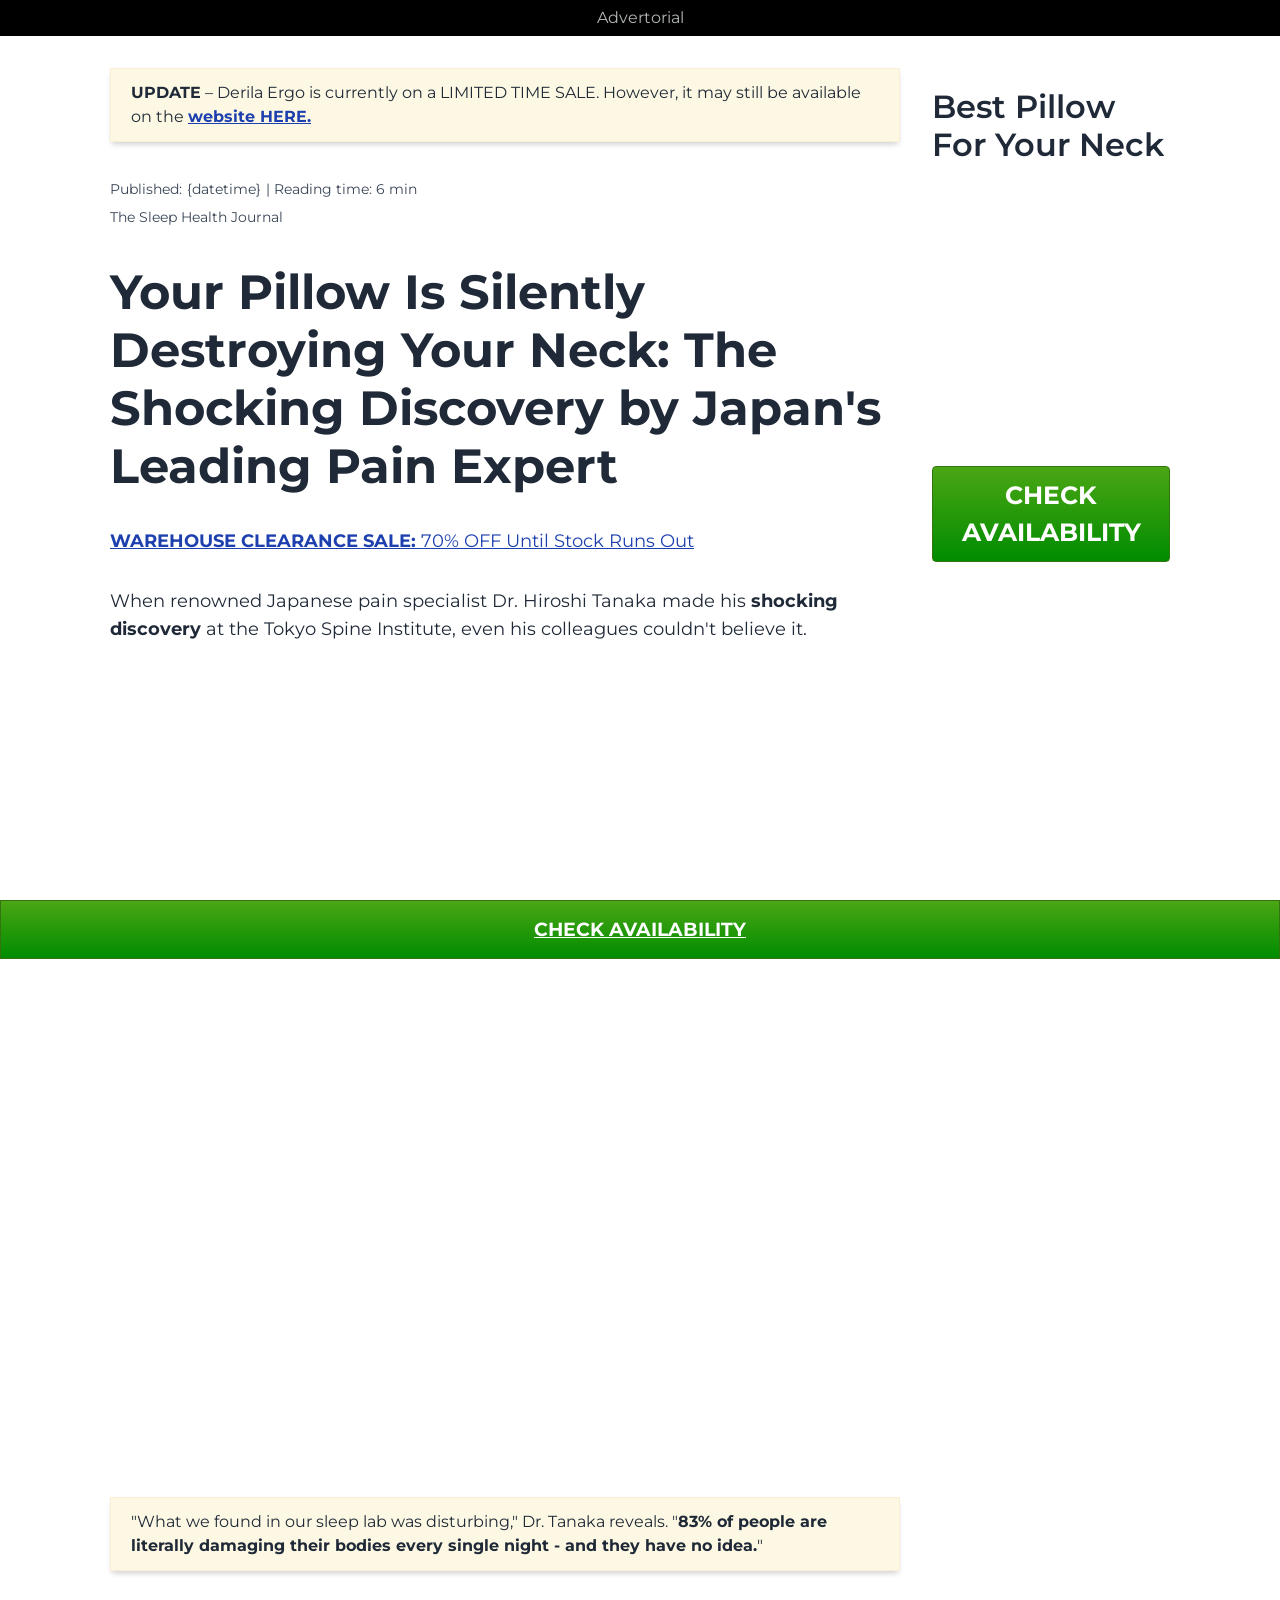
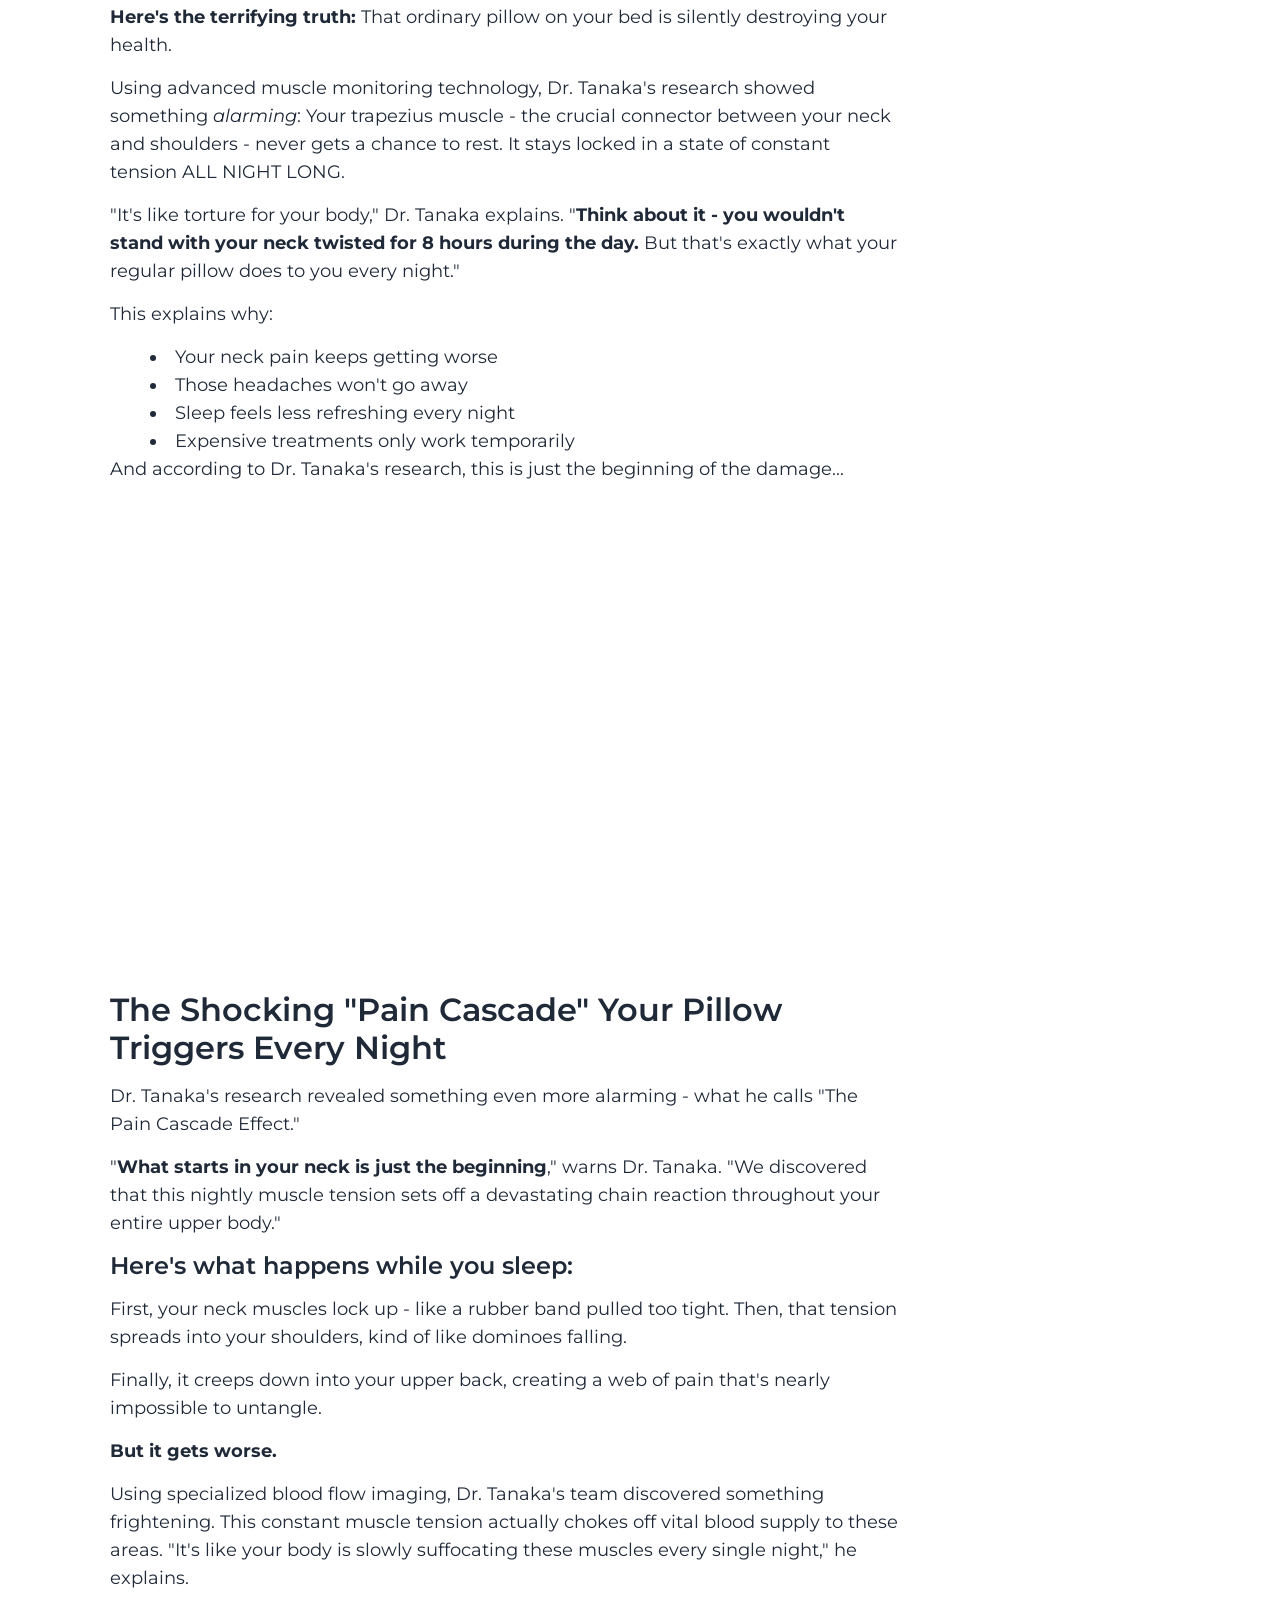
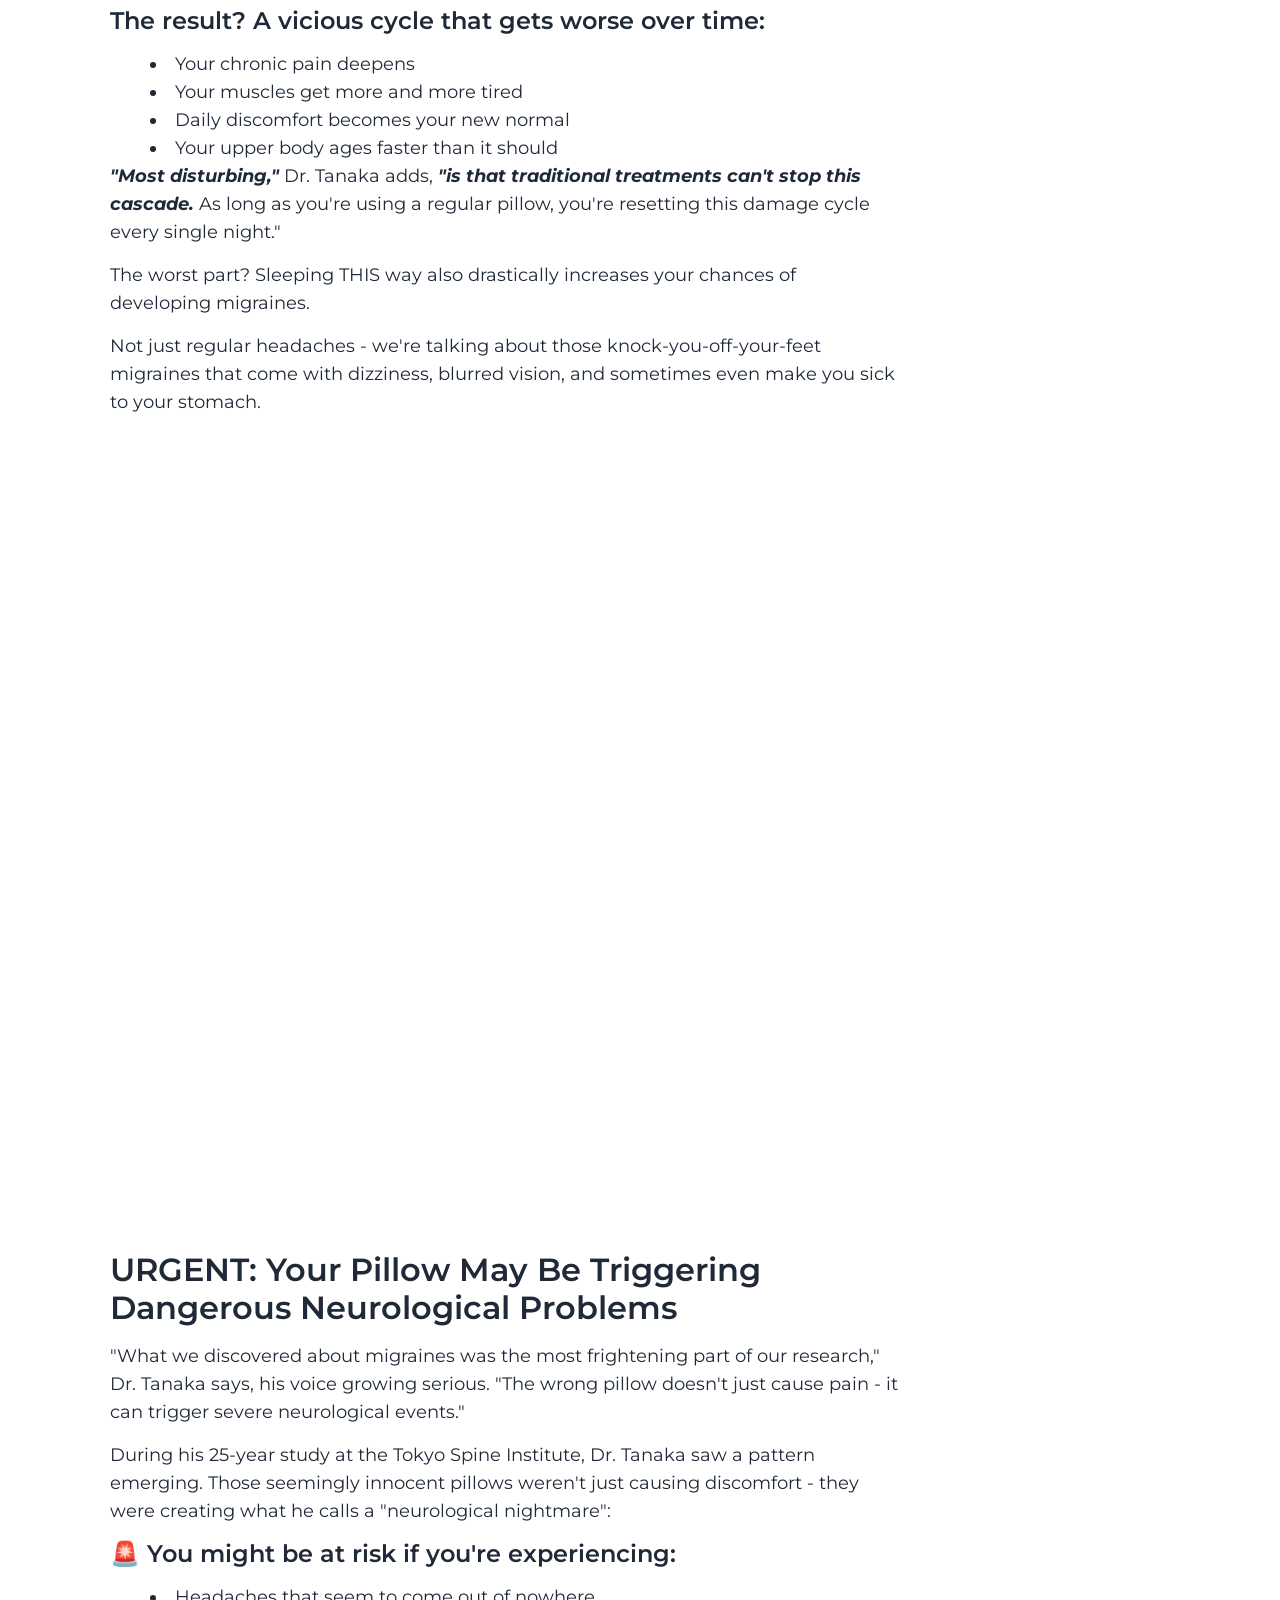
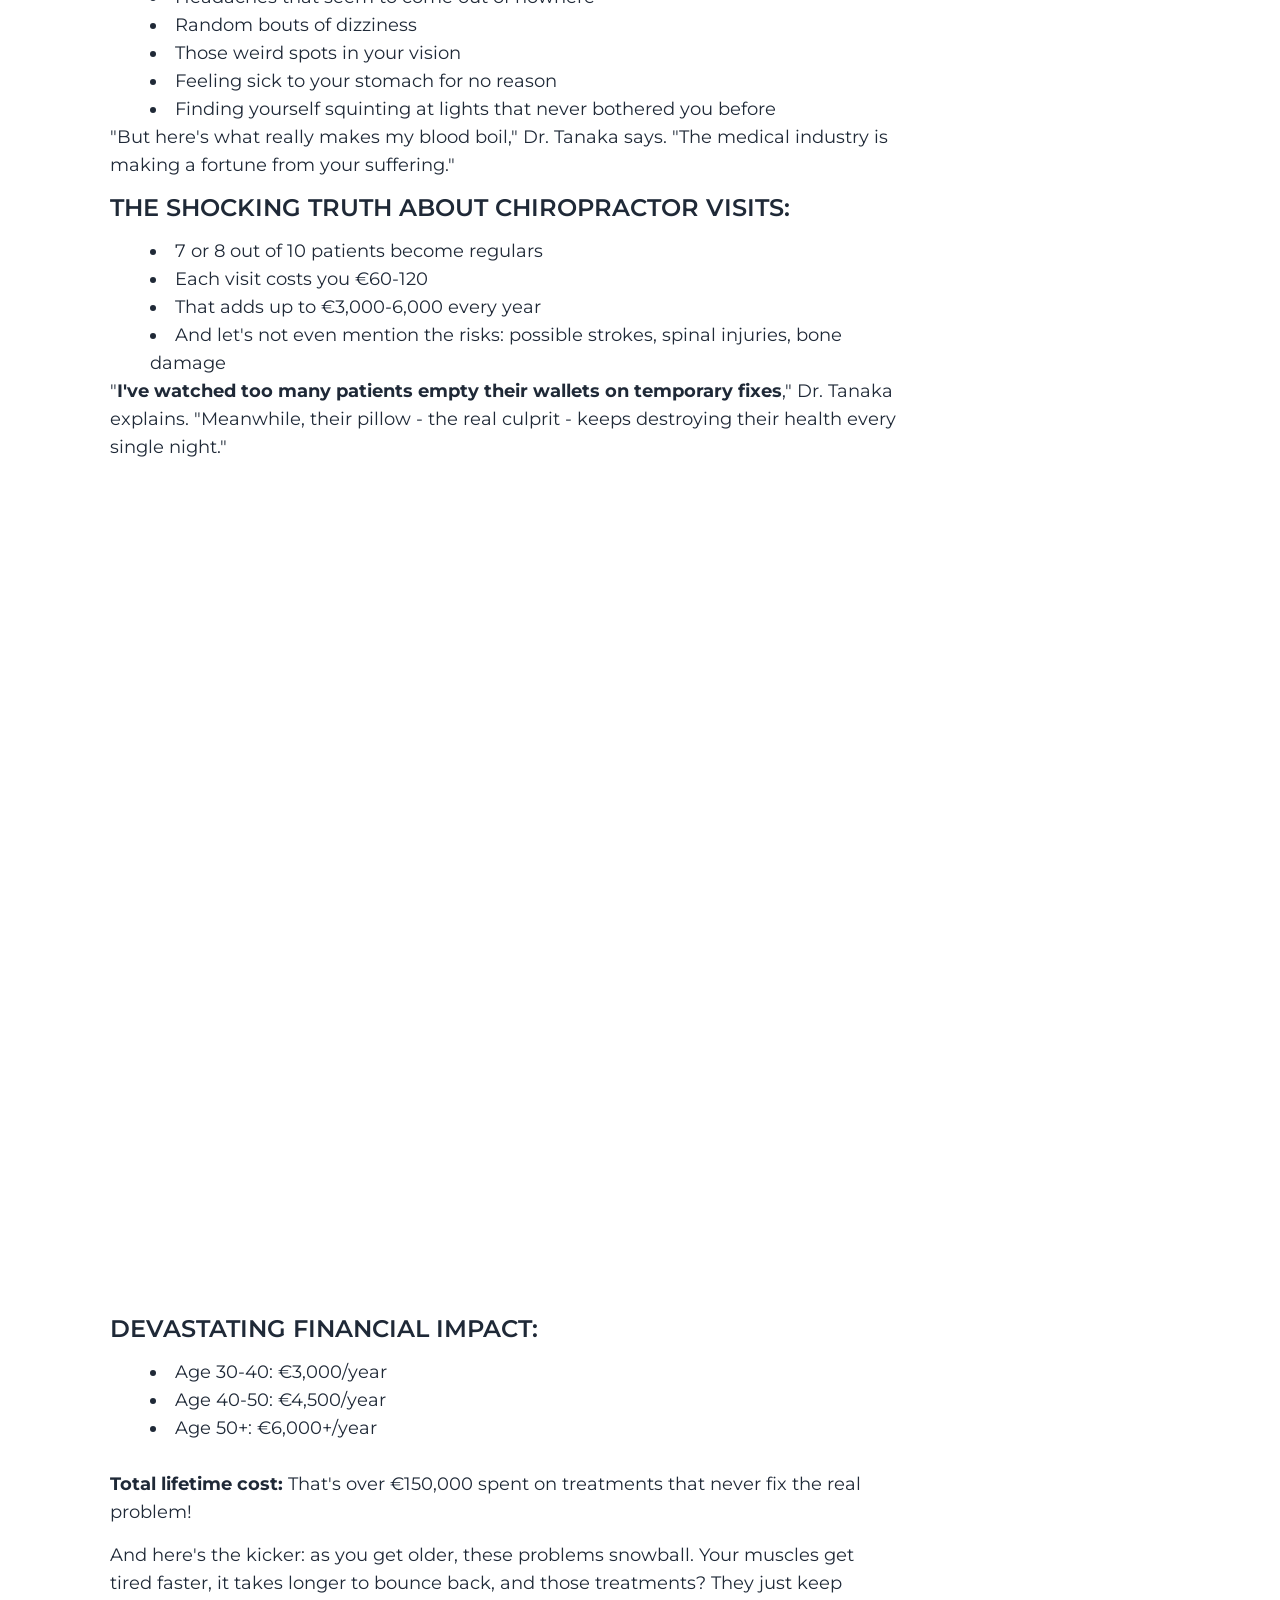
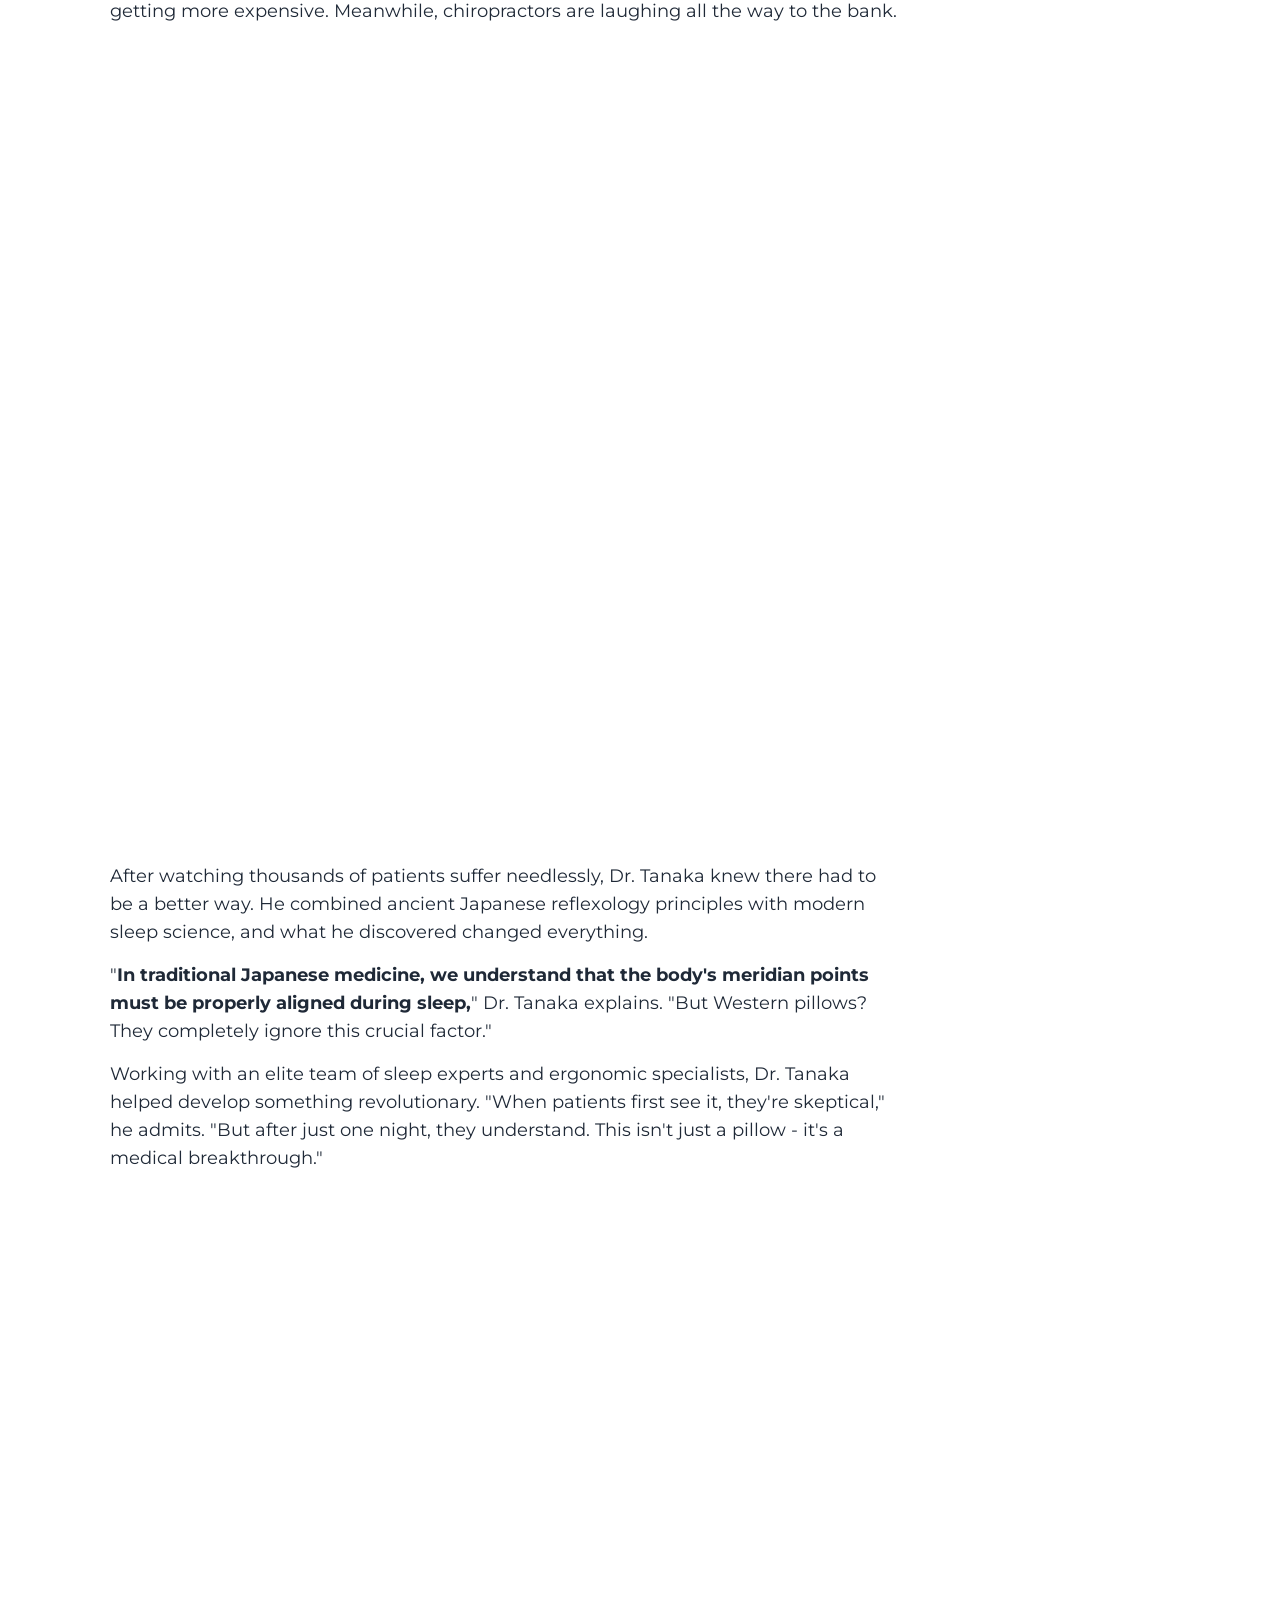
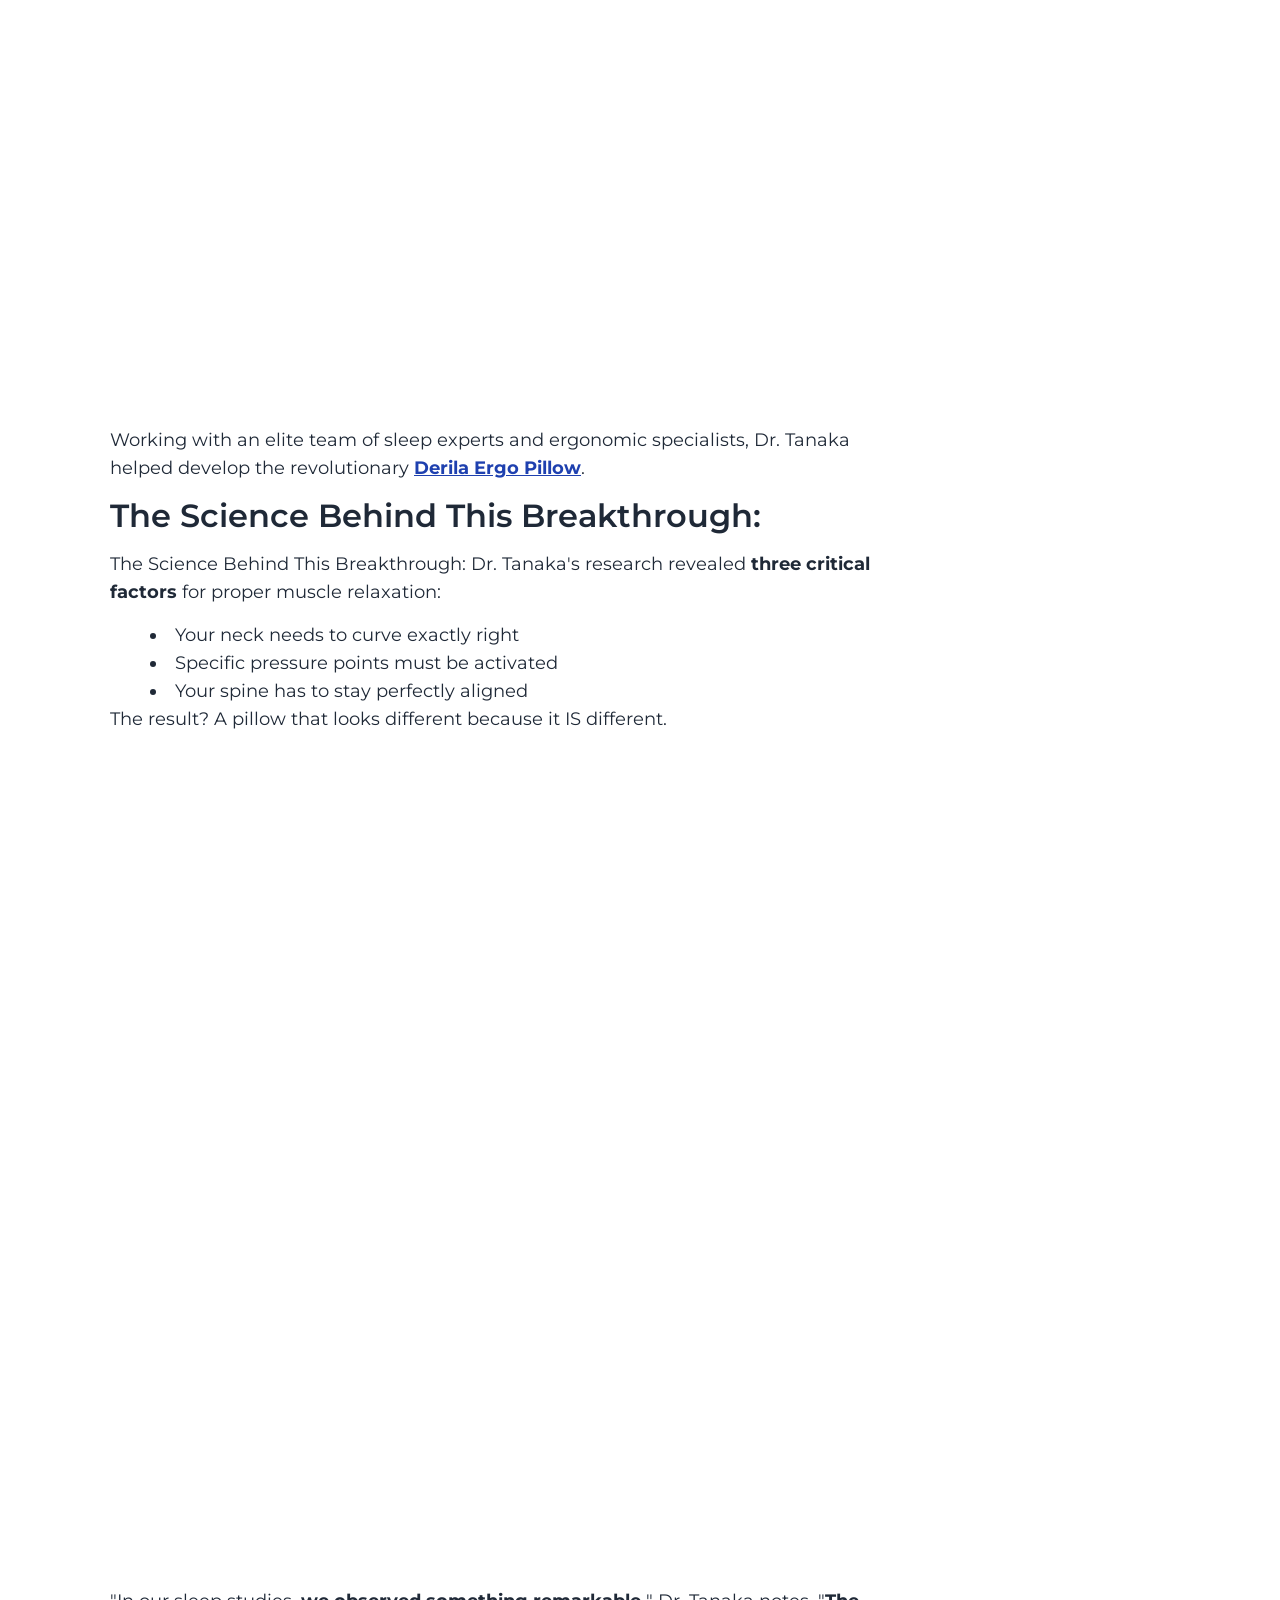
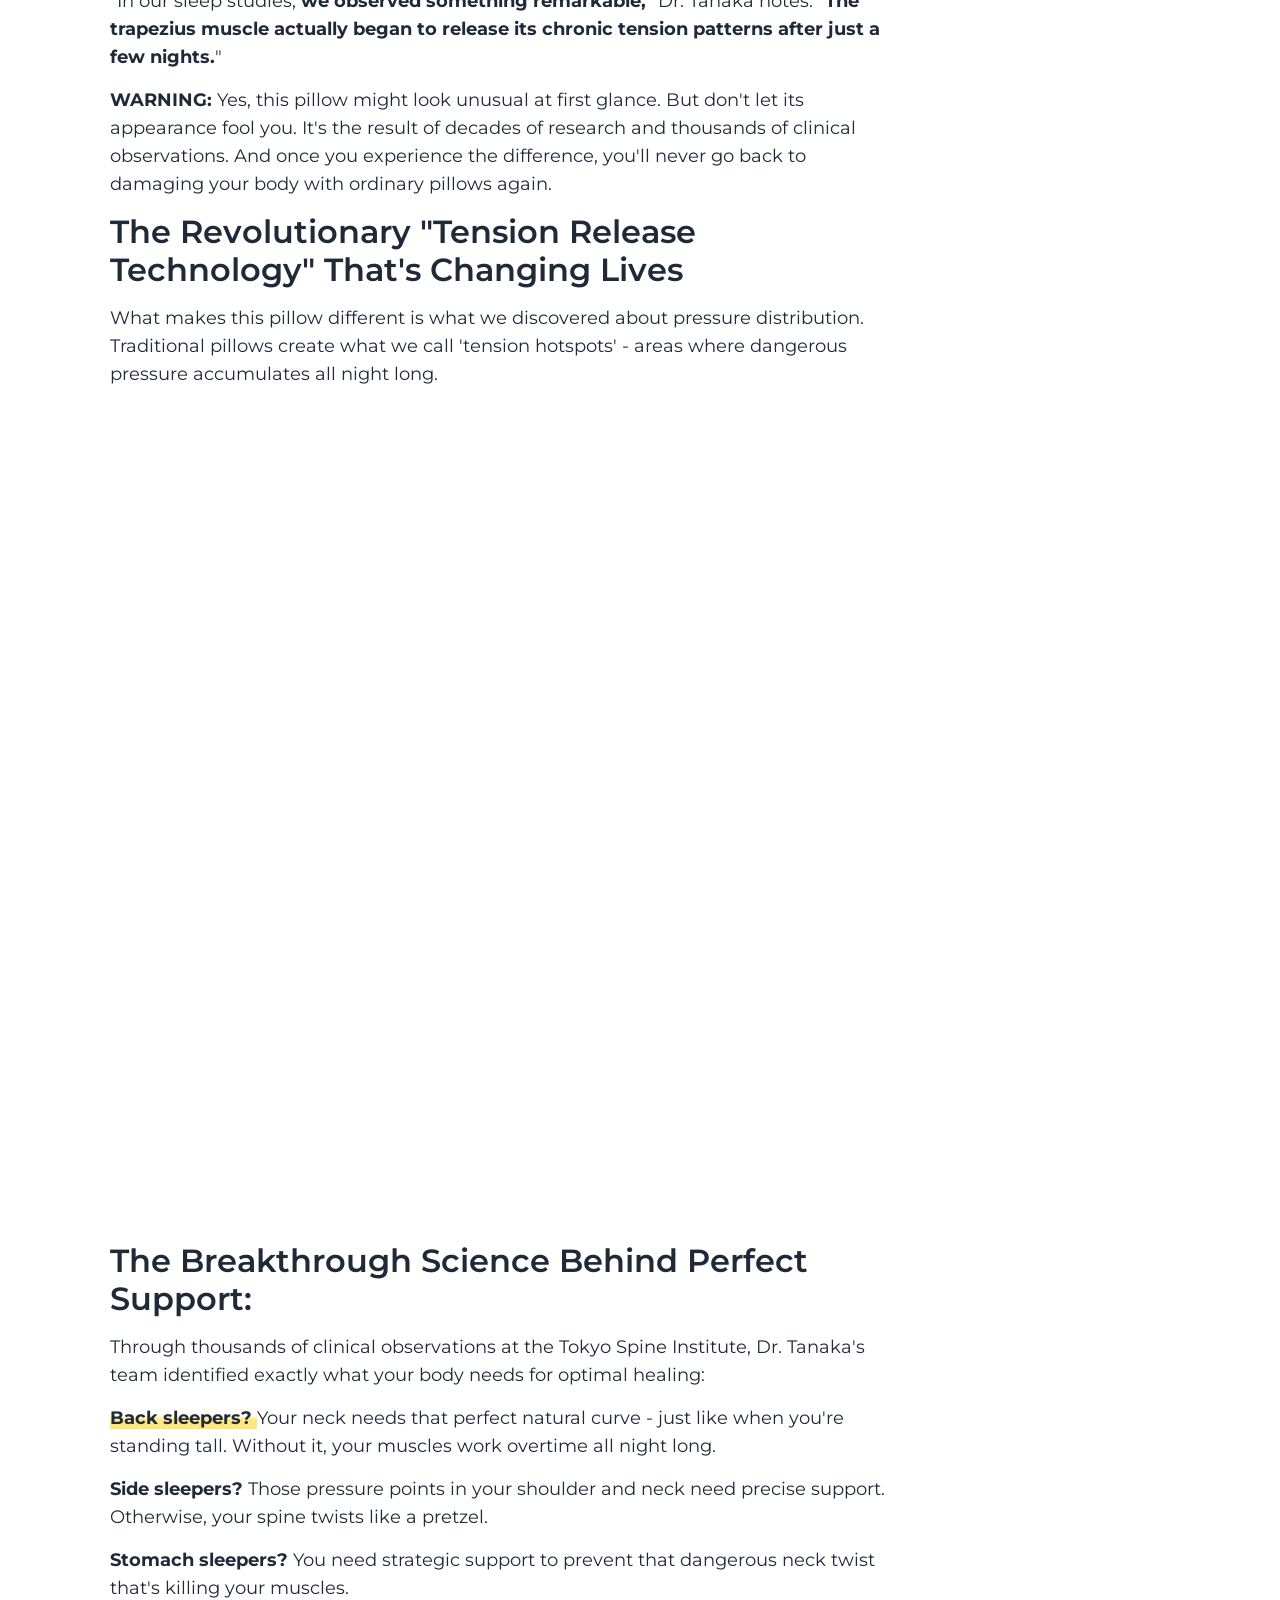
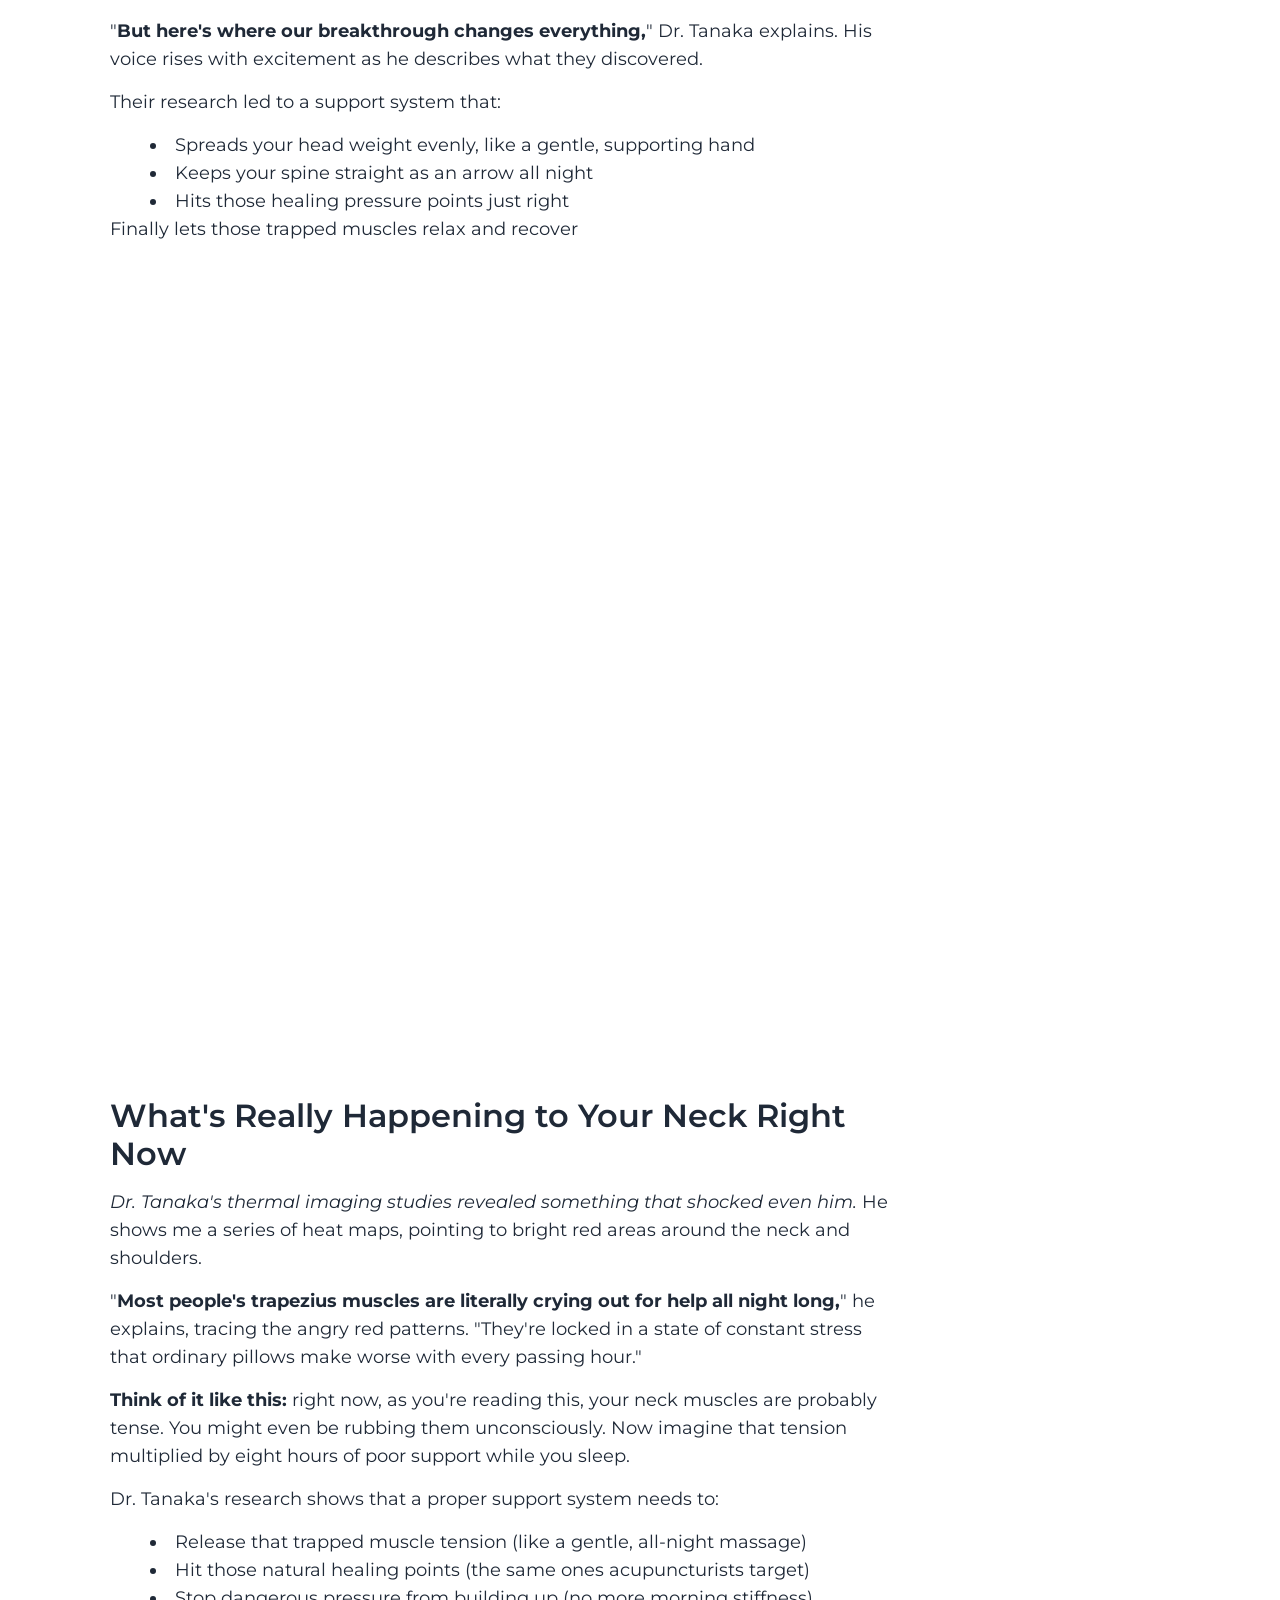
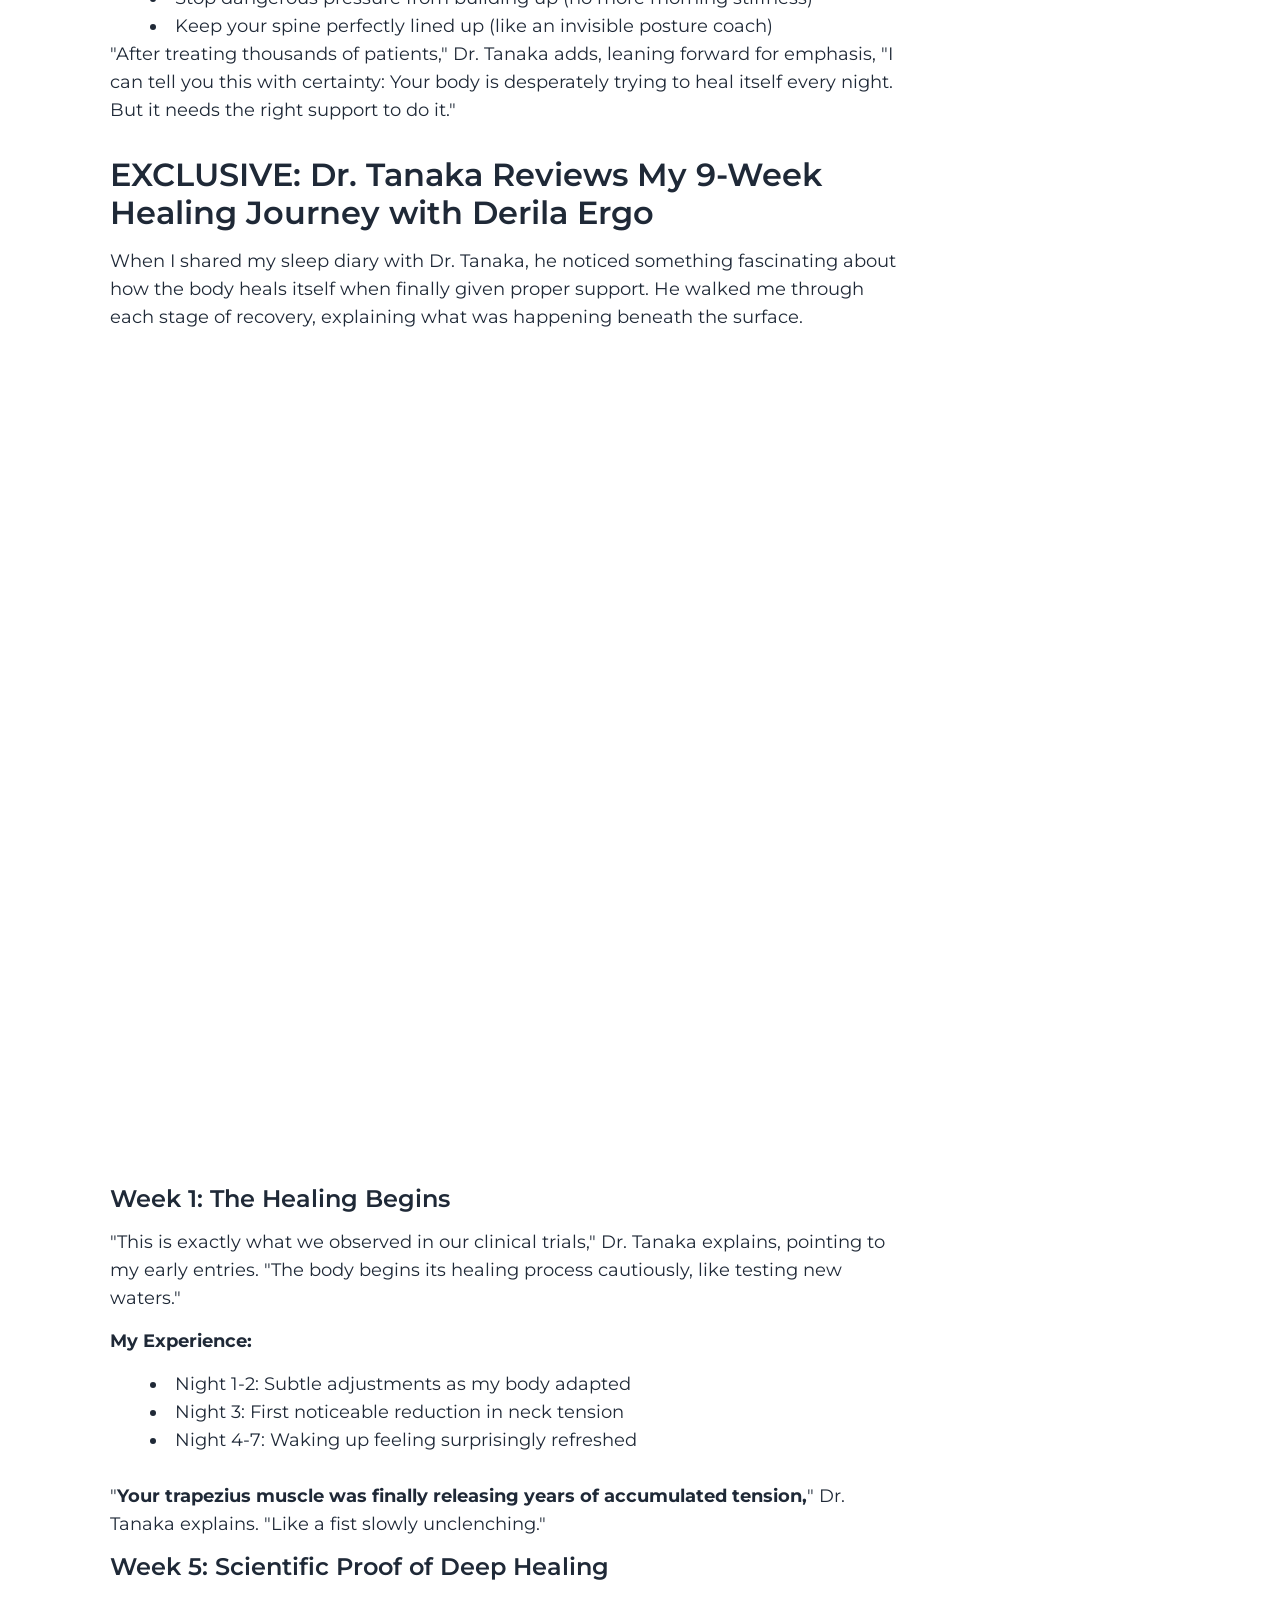
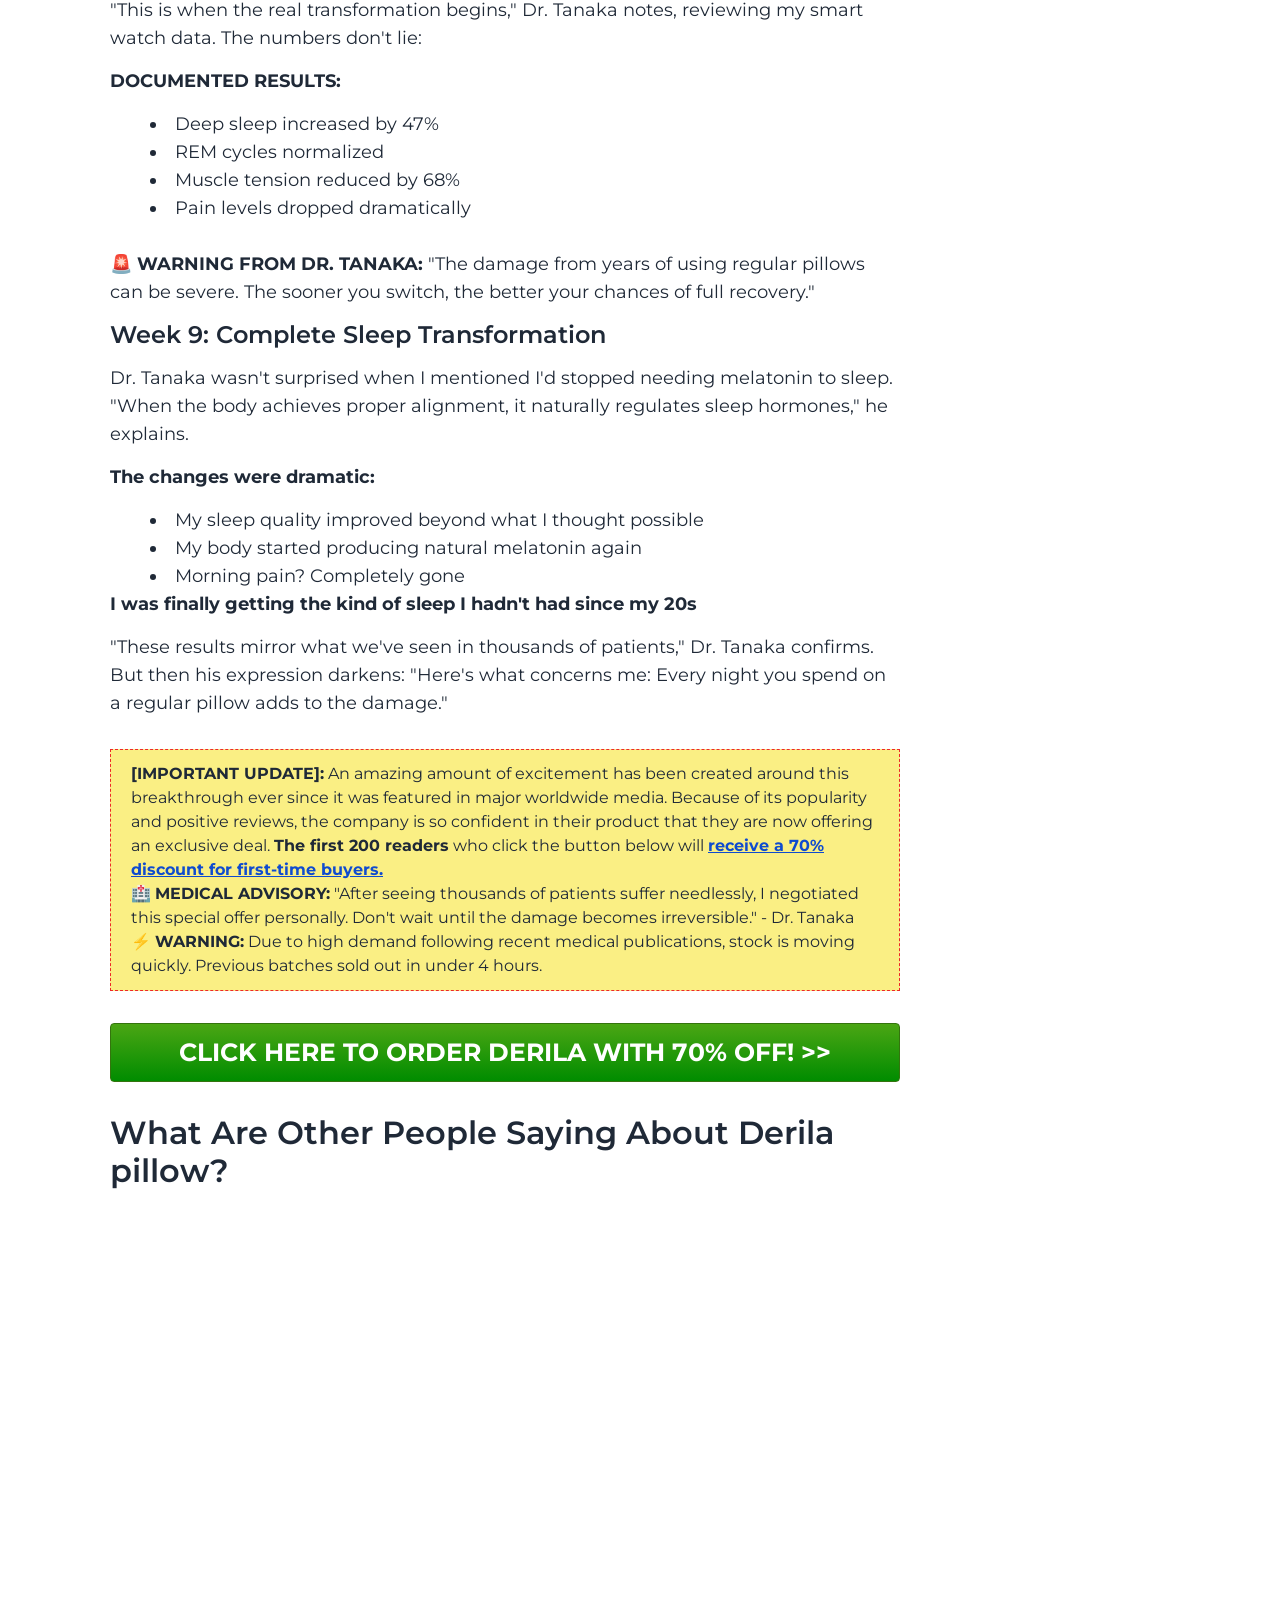
==== commit 3b04e8e9: "Update index.html" ====
--- a/pillow-neck/index.html
+++ b/pillow-neck/index.html
@@ -2,12 +2,12 @@
   
   <head>
   
-  <!--Optional, send client hints to get accurate device data-->
-<meta http-equiv="delegate-ch" content="sec-ch-ua https://go.wisecombo.com; sec-ch-ua-mobile https://go.wisecombo.com; sec-ch-ua-arch https://go.wisecombo.com; sec-ch-ua-model https://go.wisecombo.com; sec-ch-ua-platform https://go.wisecombo.com; sec-ch-ua-platform-version https://go.wisecombo.com; sec-ch-ua-bitness https://go.wisecombo.com; sec-ch-ua-full-version-list https://go.wisecombo.com; sec-ch-ua-full-version https://go.wisecombo.com" />
+ <!--Optional, send client hints to get accurate device data-->
+<meta http-equiv="delegate-ch" content="sec-ch-ua https://go.consumerskills.org; sec-ch-ua-mobile https://go.consumerskills.org; sec-ch-ua-arch https://go.consumerskills.org; sec-ch-ua-model https://go.consumerskills.org; sec-ch-ua-platform https://go.consumerskills.org; sec-ch-ua-platform-version https://go.consumerskills.org; sec-ch-ua-bitness https://go.consumerskills.org; sec-ch-ua-full-version-list https://go.consumerskills.org; sec-ch-ua-full-version https://go.consumerskills.org" />
 
 <!-- MaxConv Tracking Script Base Code-->
-<script>!function(w,d,o,n,c){w[o]=w[o]||function(){(w[o].q=w[o].q||[]).push(arguments)};var s=d.createElement(n),t=d.getElementsByTagName(n)[0];s.async=!0;s.defer=!0;s.src="//go.wisecombo.com/t/5f8c60b2-0075-49f8-a7c3-91762e2049d3.js";t.parentNode.insertBefore(s,t);}(window,document,"maxconv","script");</script>
-<noscript><link rel="stylesheet" href="//go.wisecombo.com/t/t.css?mc_ns=1&mc_cmp=5f8c60b2-0075-49f8-a7c3-91762e2049d3&mc_tid=0-0-0-0" /></noscript>
+<script>!function(w,d,o,n,c){w[o]=w[o]||function(){(w[o].q=w[o].q||[]).push(arguments)};var s=d.createElement(n),t=d.getElementsByTagName(n)[0];s.async=!0;s.defer=!0;s.src="//go.consumerskills.org/t/4229d556-af3c-4f7e-b26a-5c496337aa63.js";t.parentNode.insertBefore(s,t);}(window,document,"maxconv","script");</script>
+<noscript><link rel="stylesheet" href="//go.consumerskills.org/t/t.css?mc_ns=1&mc_cmp=4229d556-af3c-4f7e-b26a-5c496337aa63&mc_tid=0-0-0-0" /></noscript>
 <!-- End MaxConv Tracking Script Base Code-->
   
   
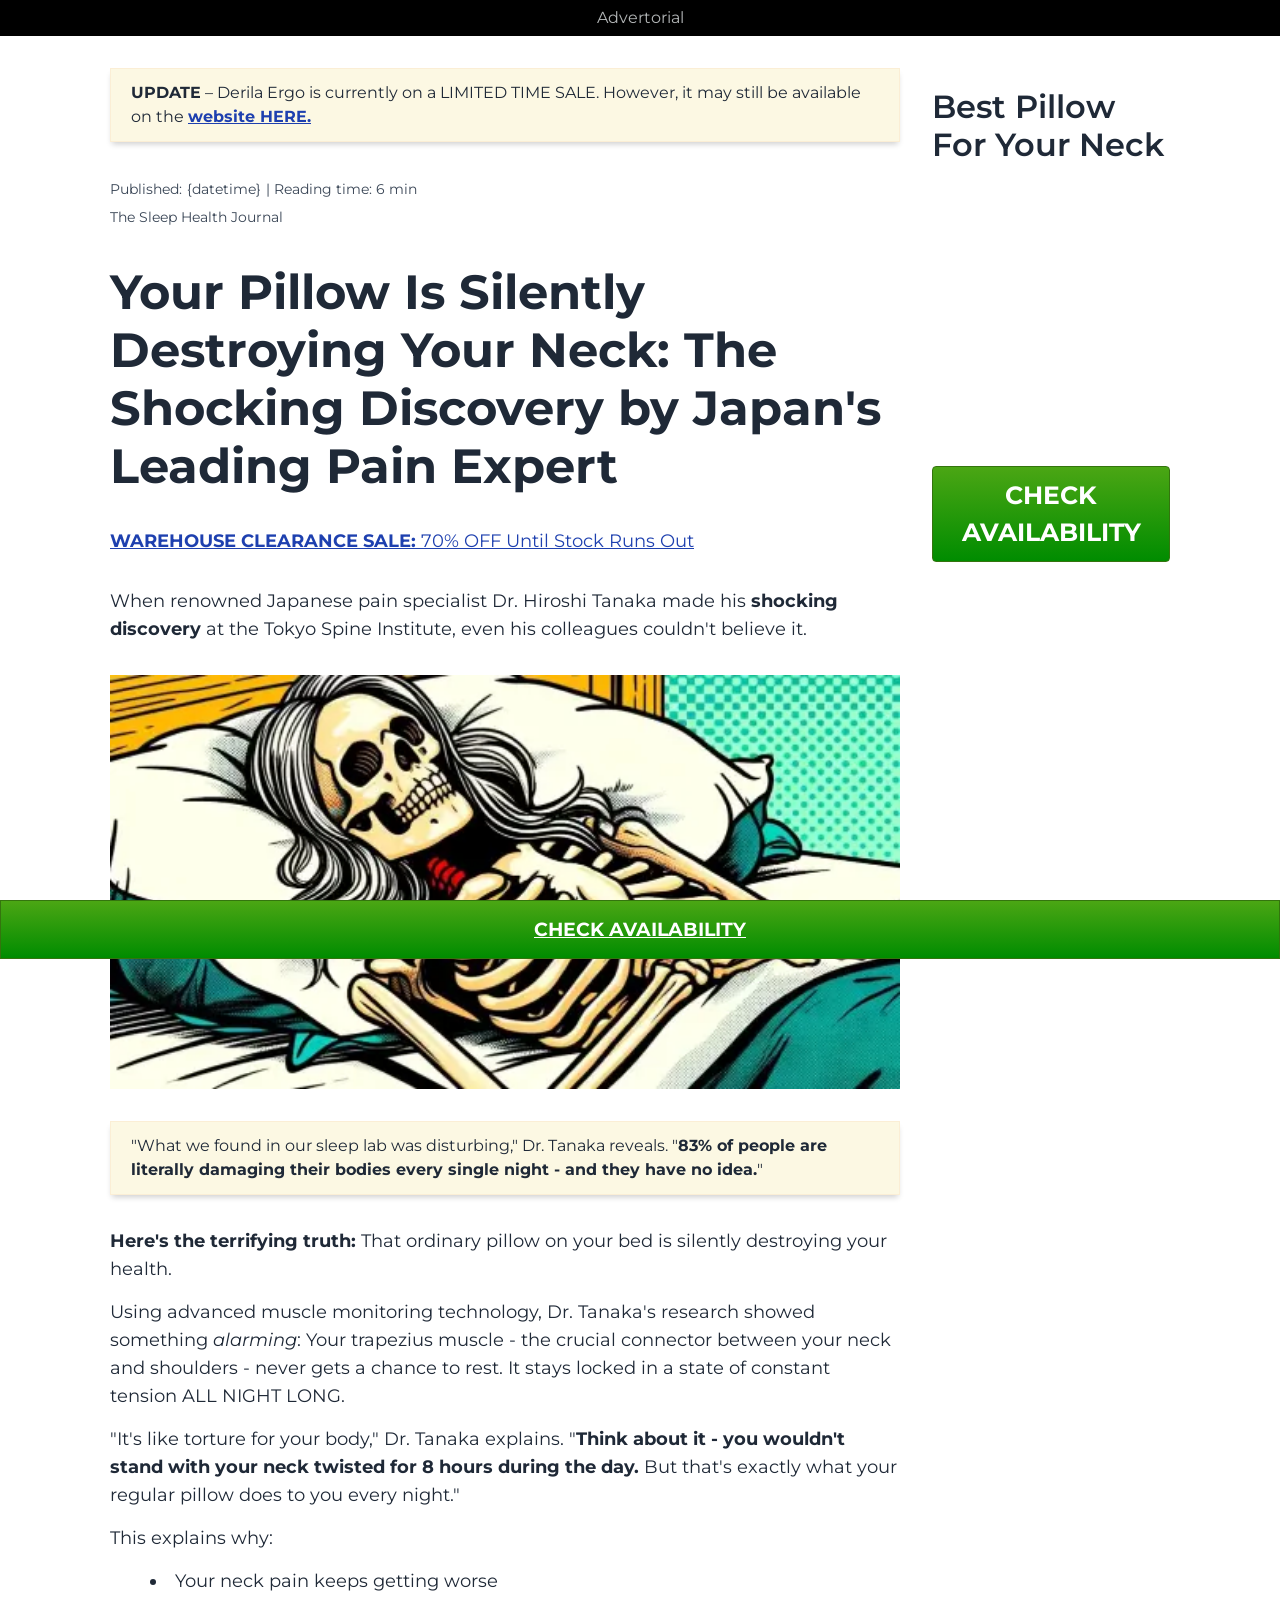
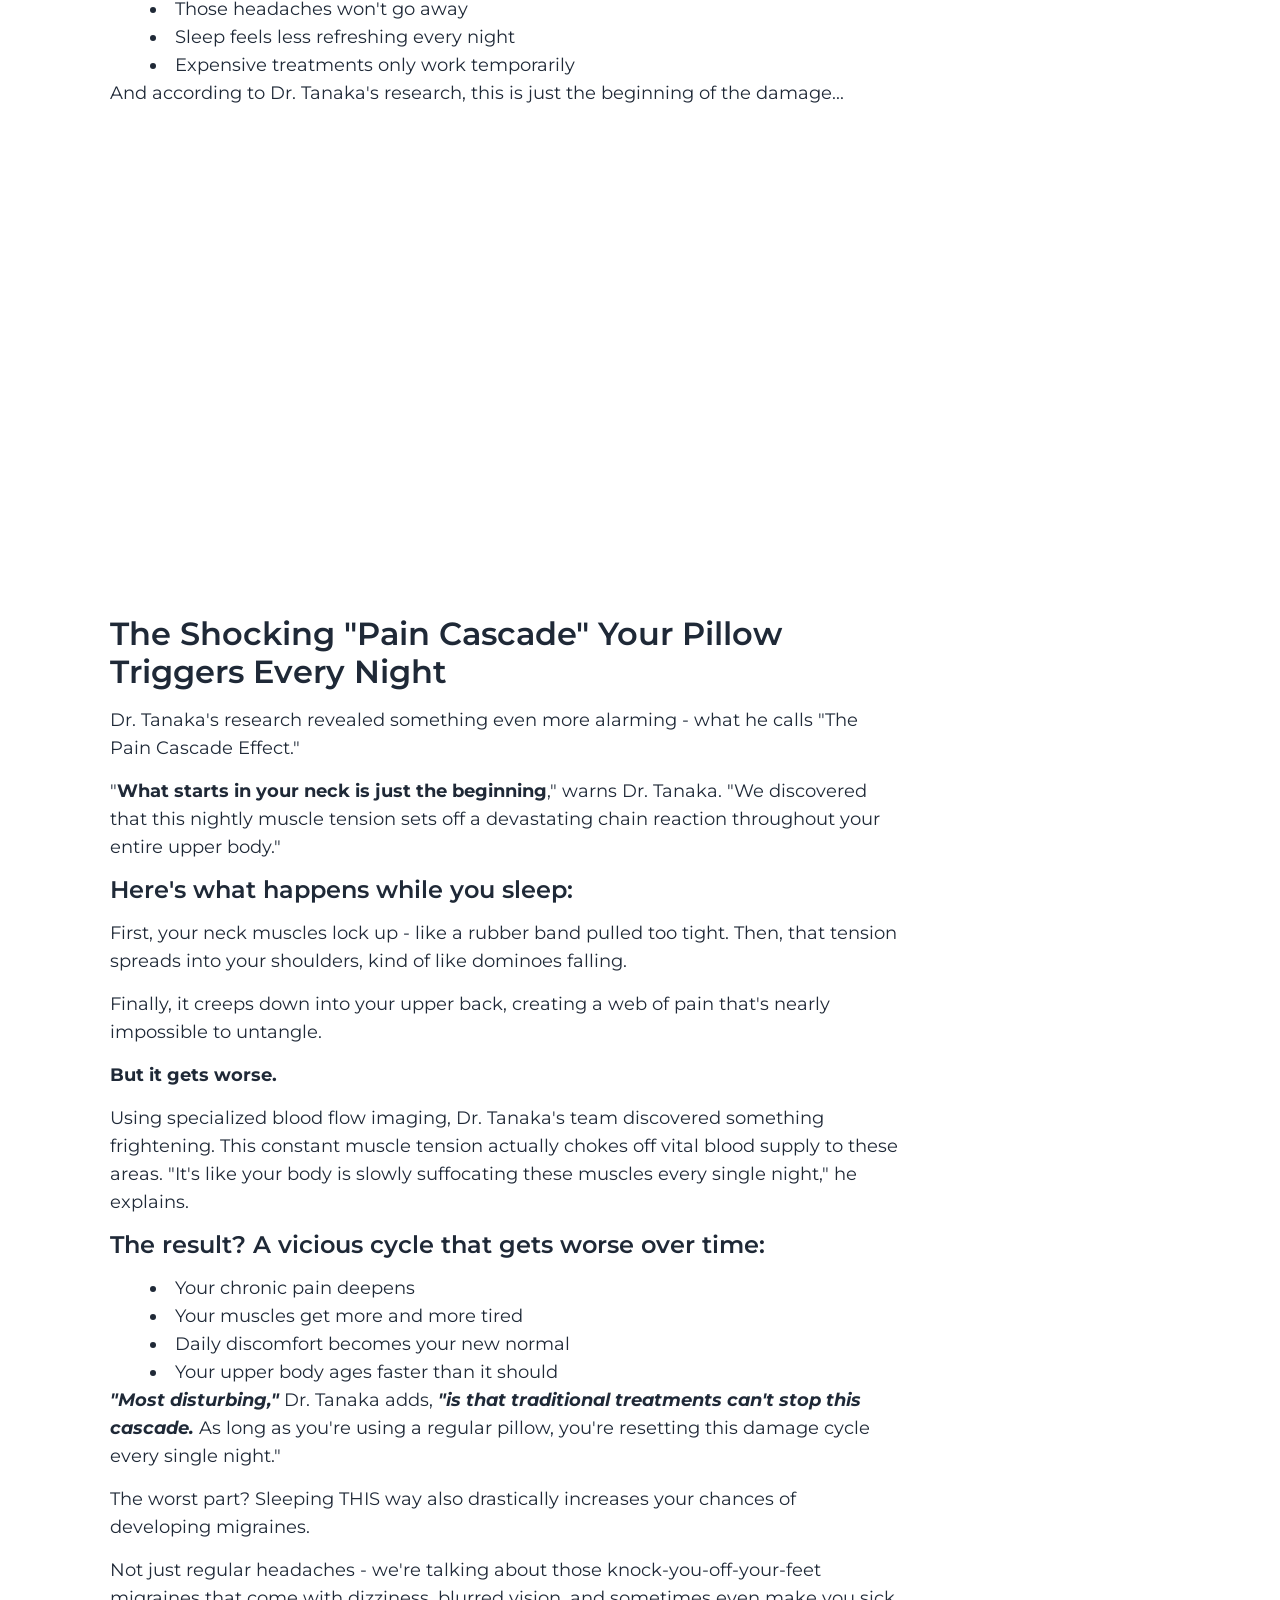
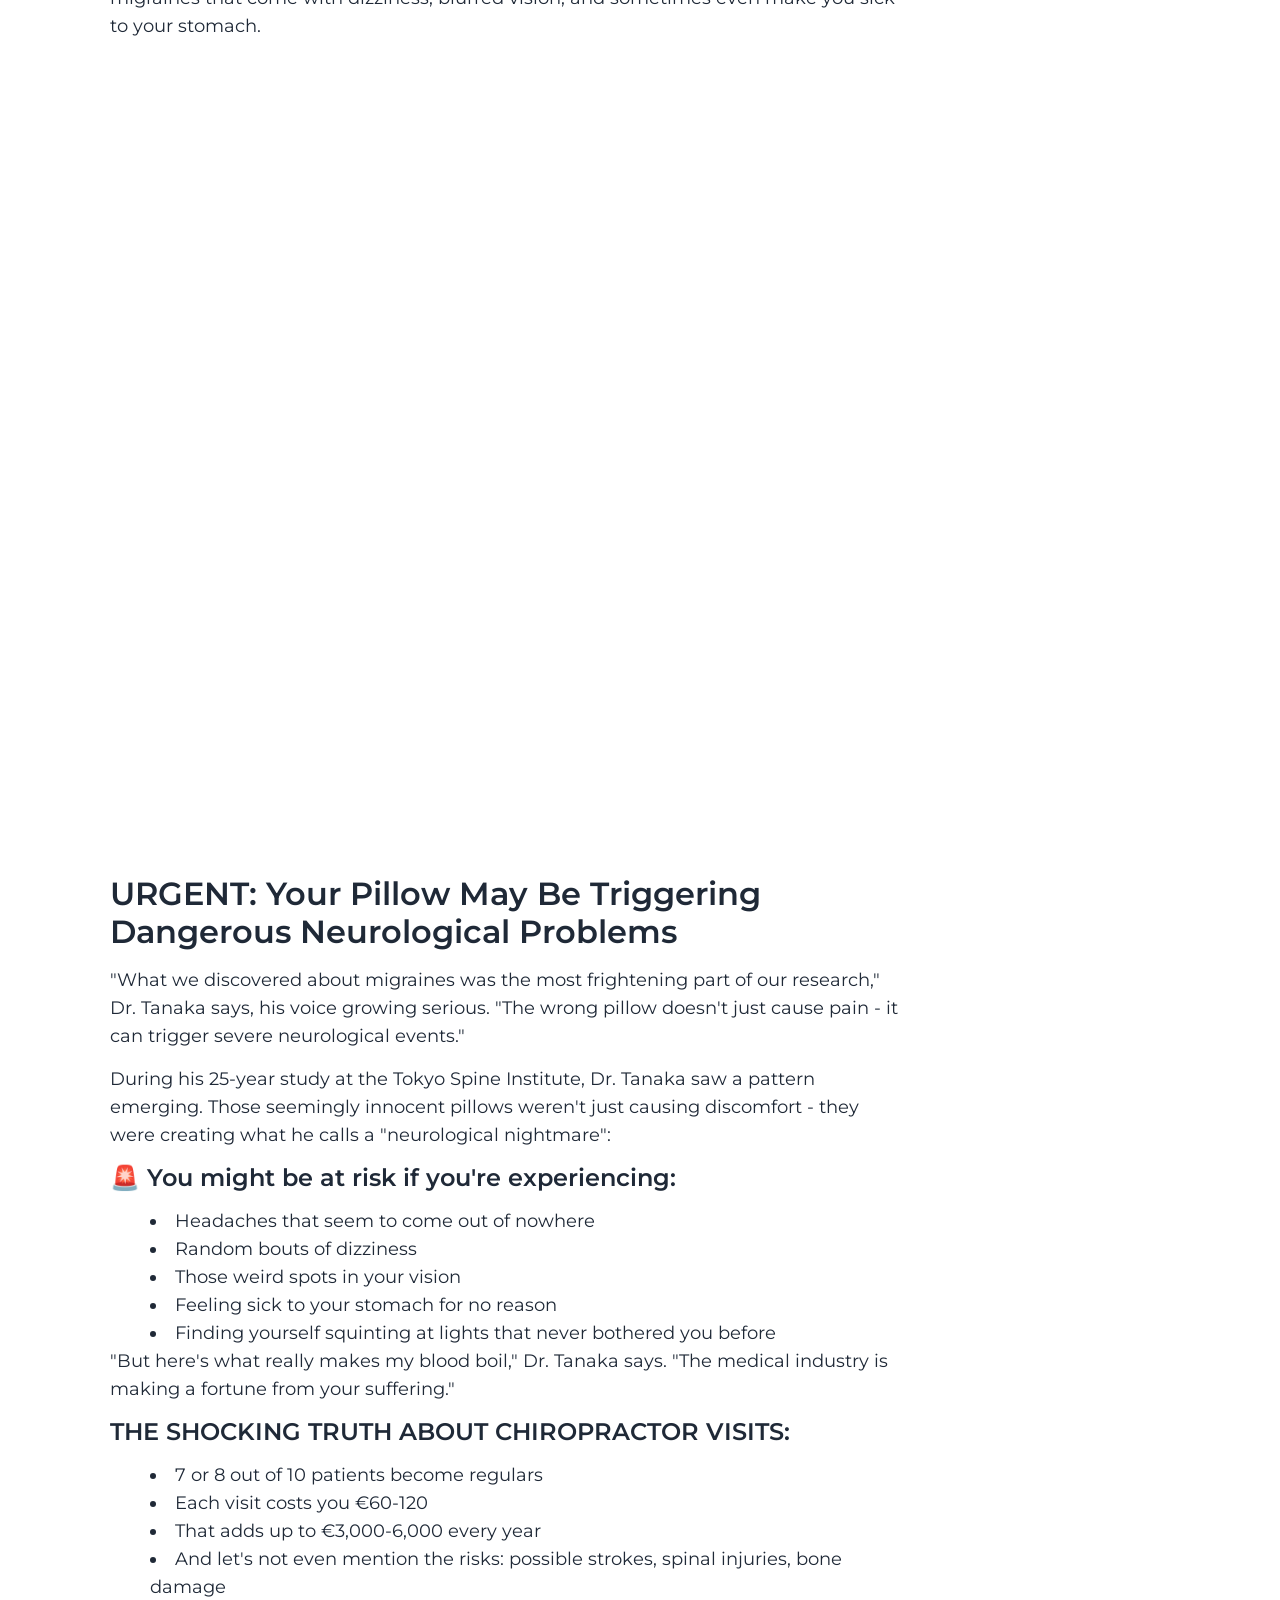
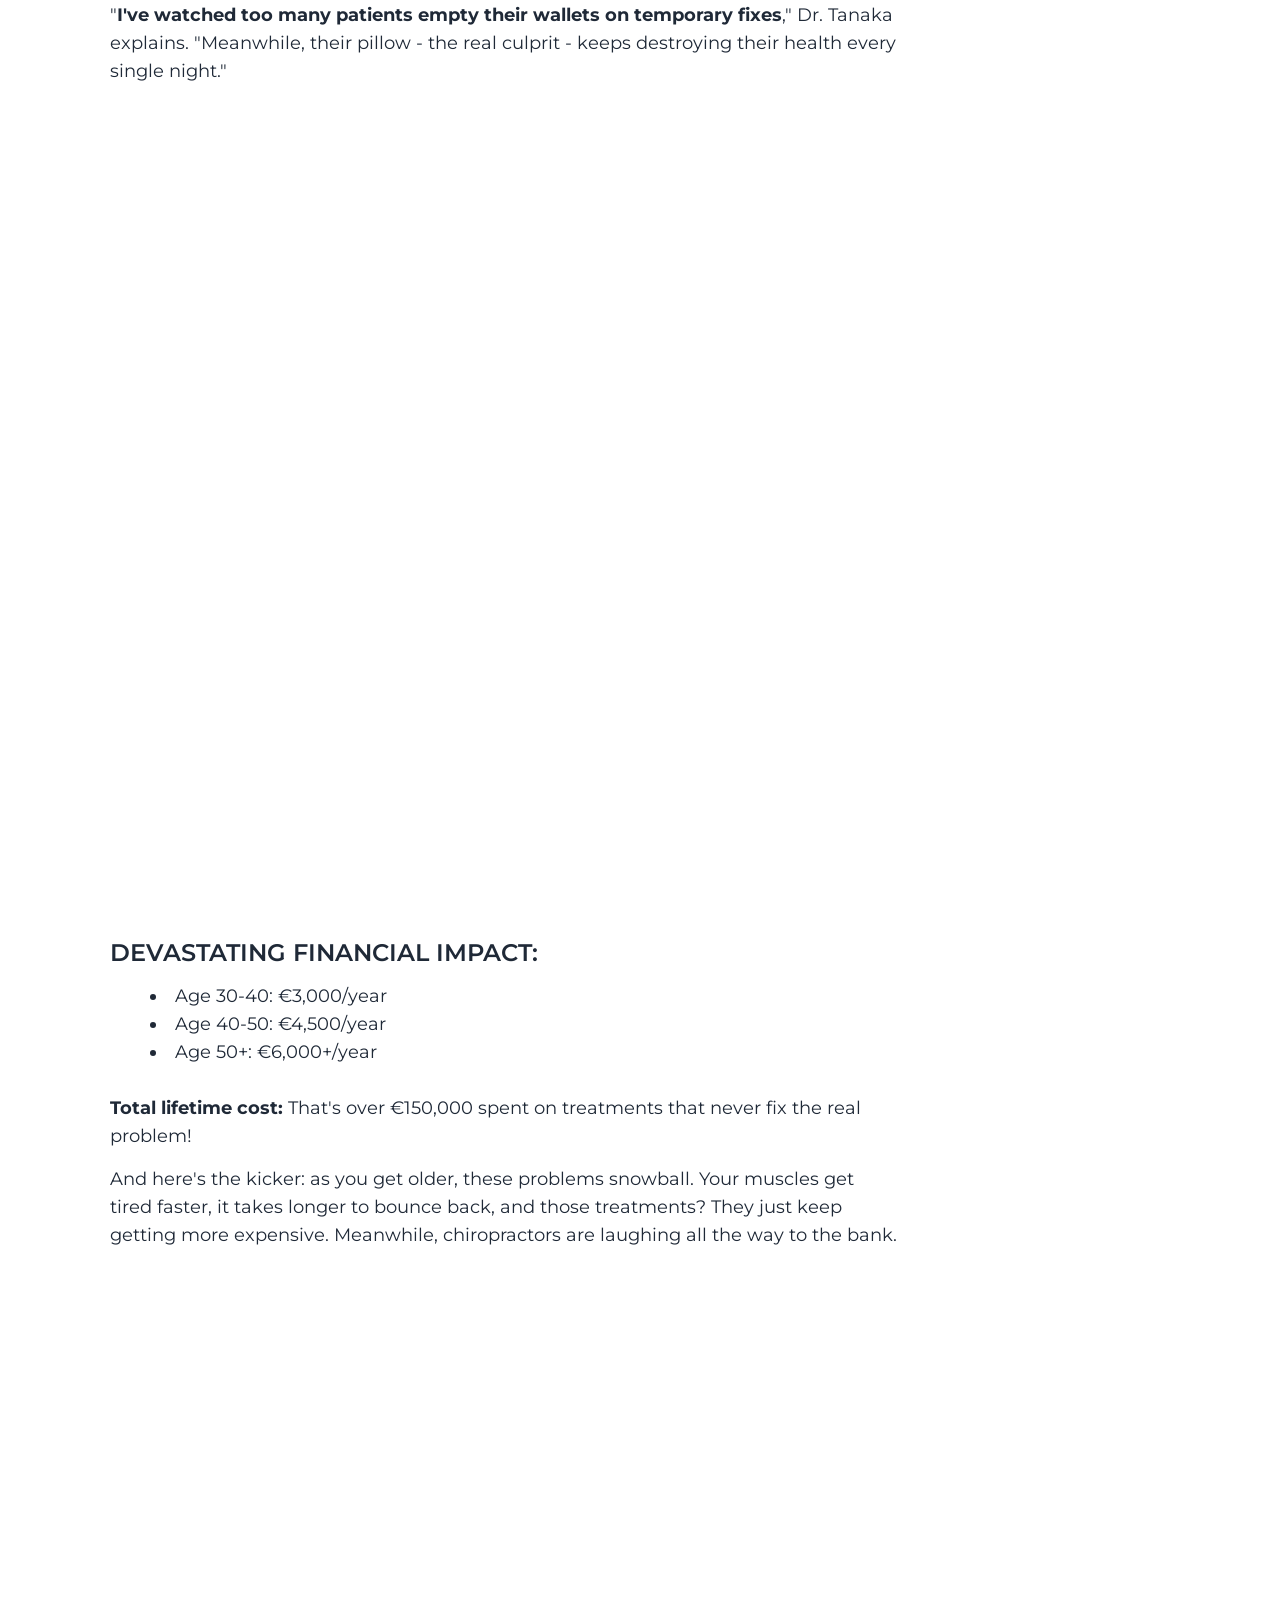
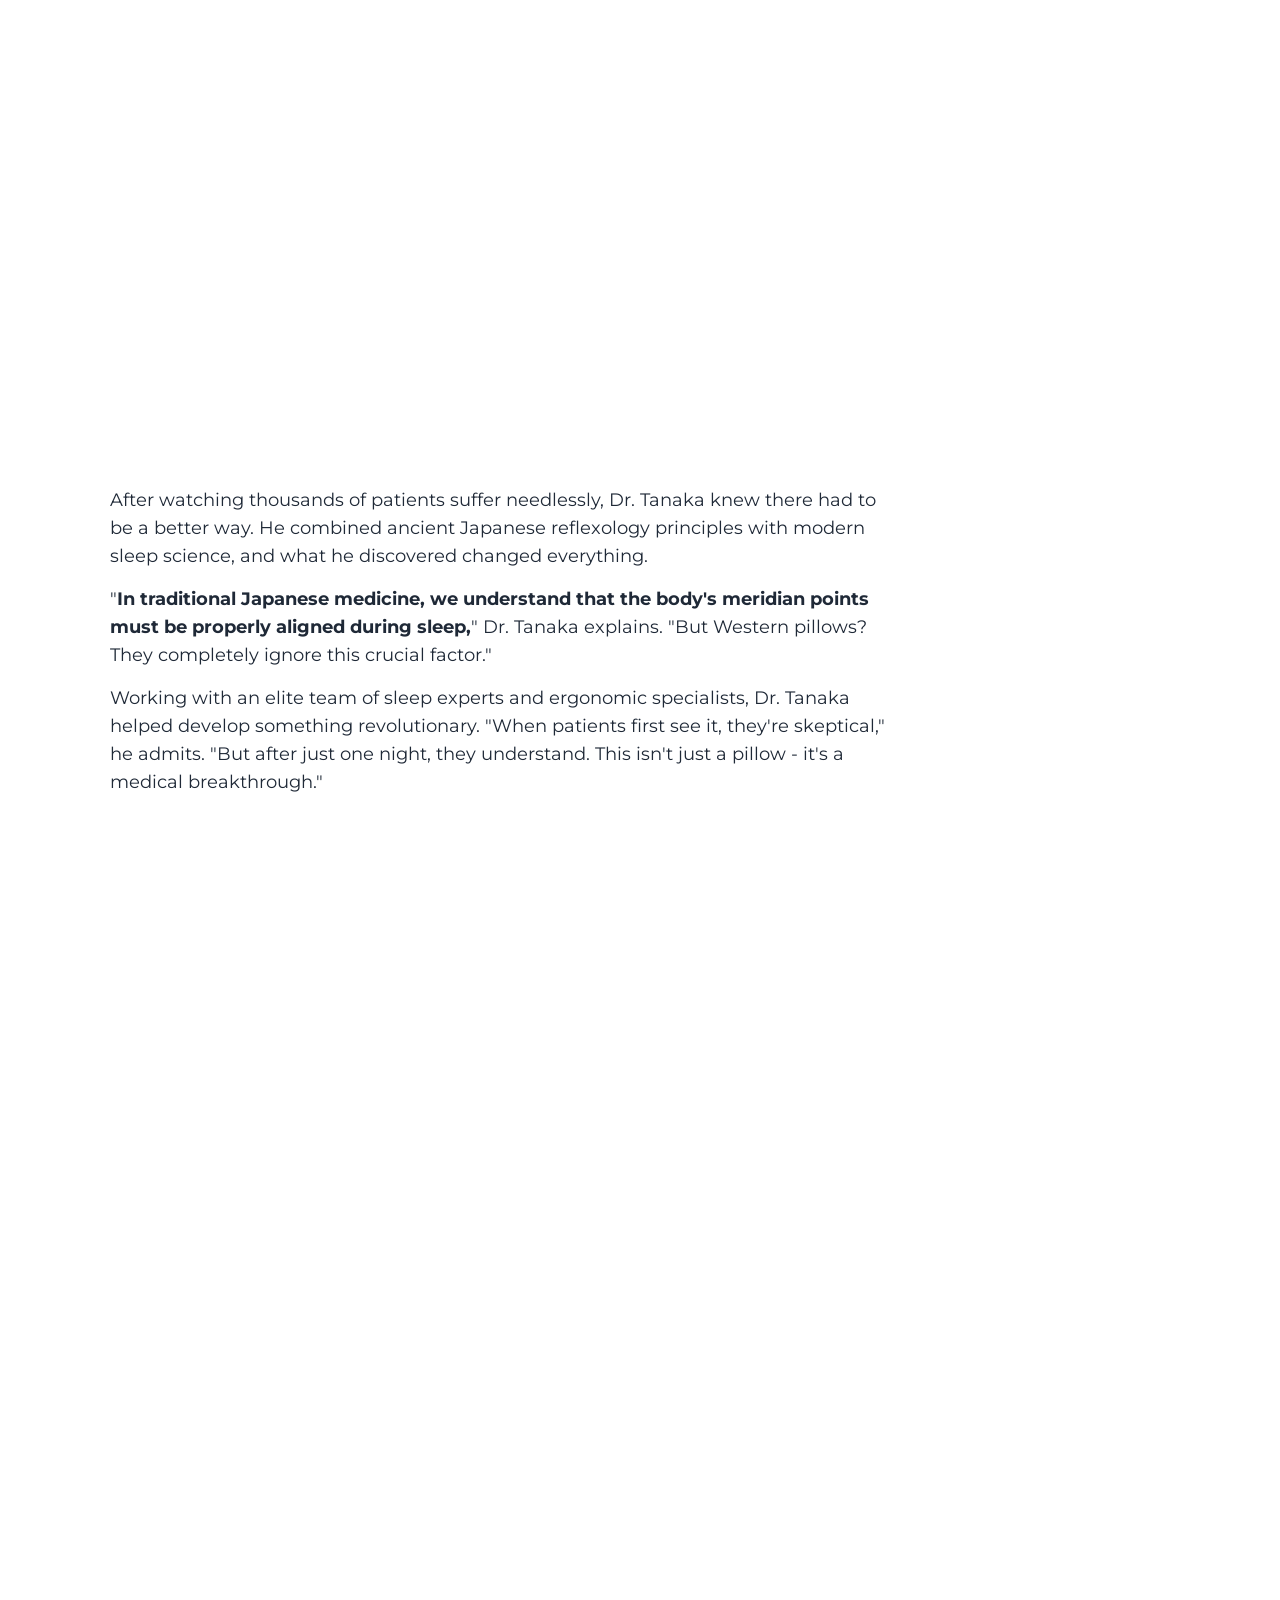
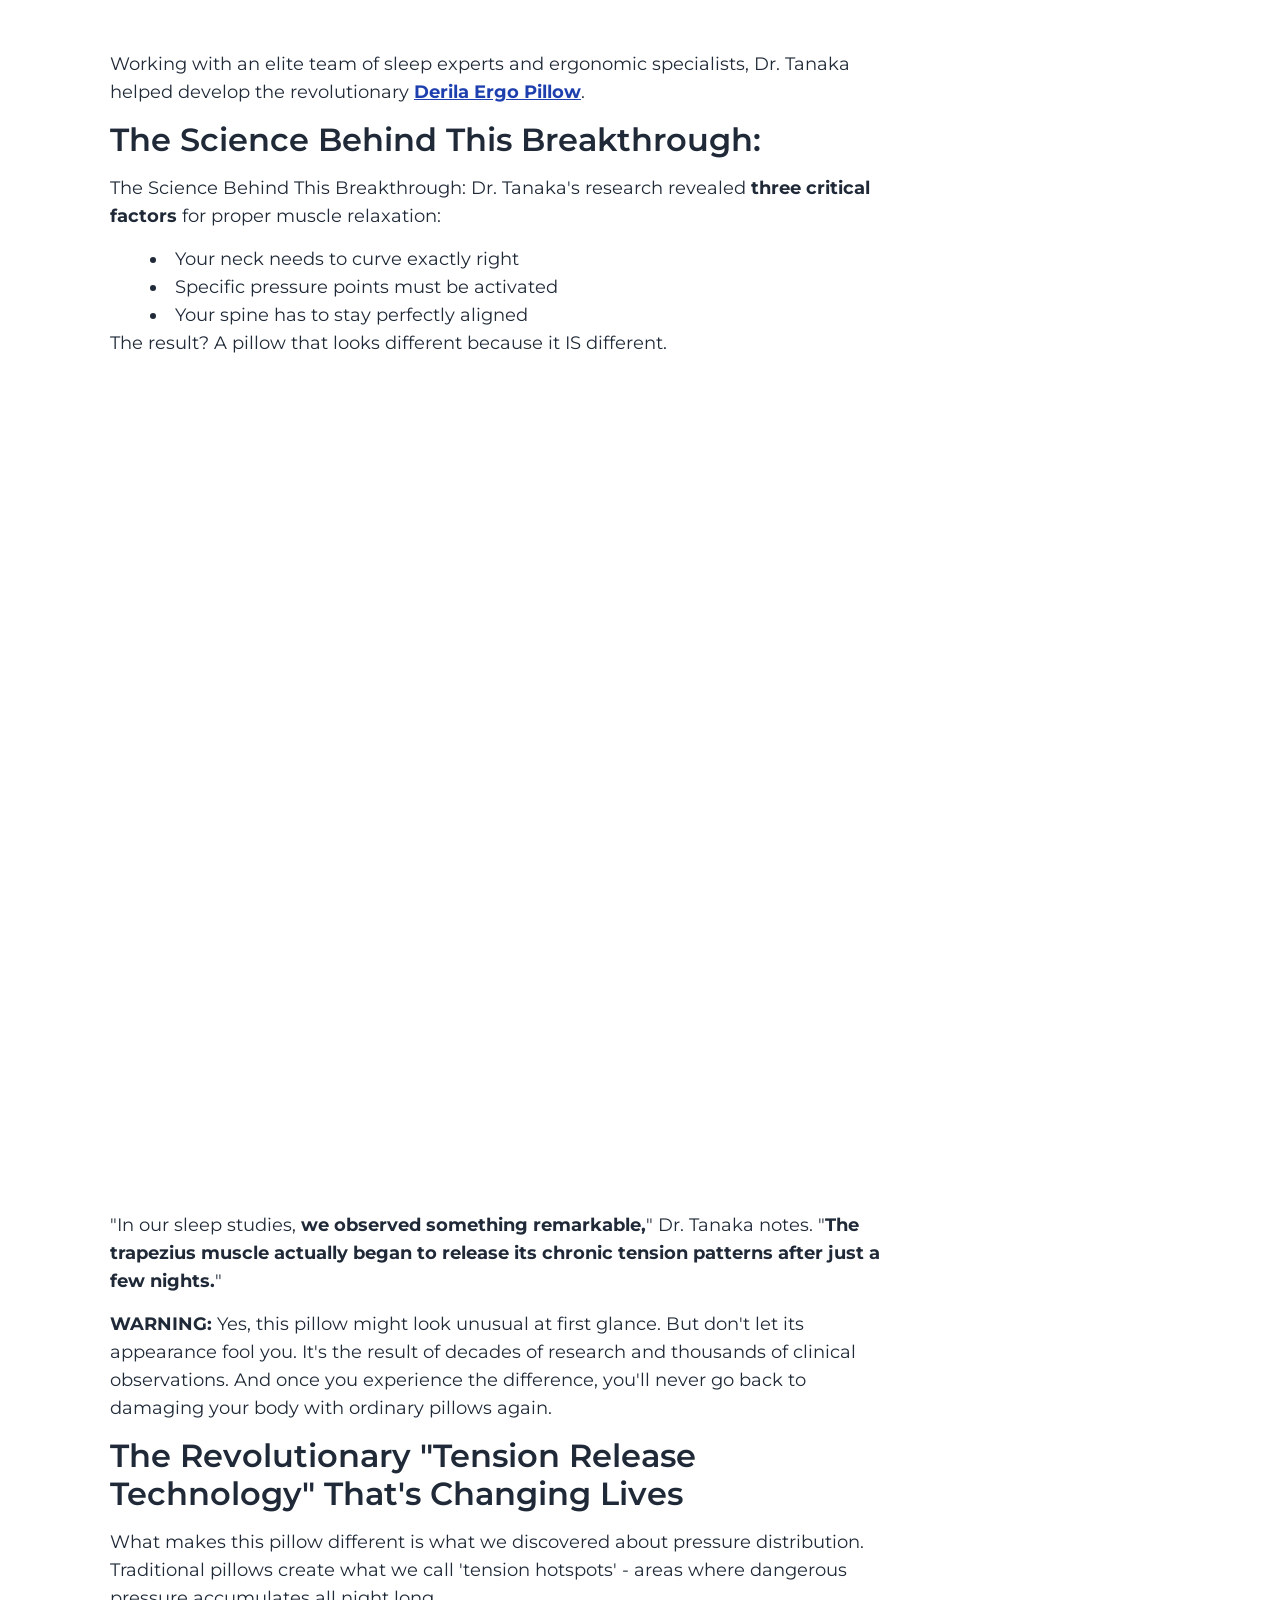
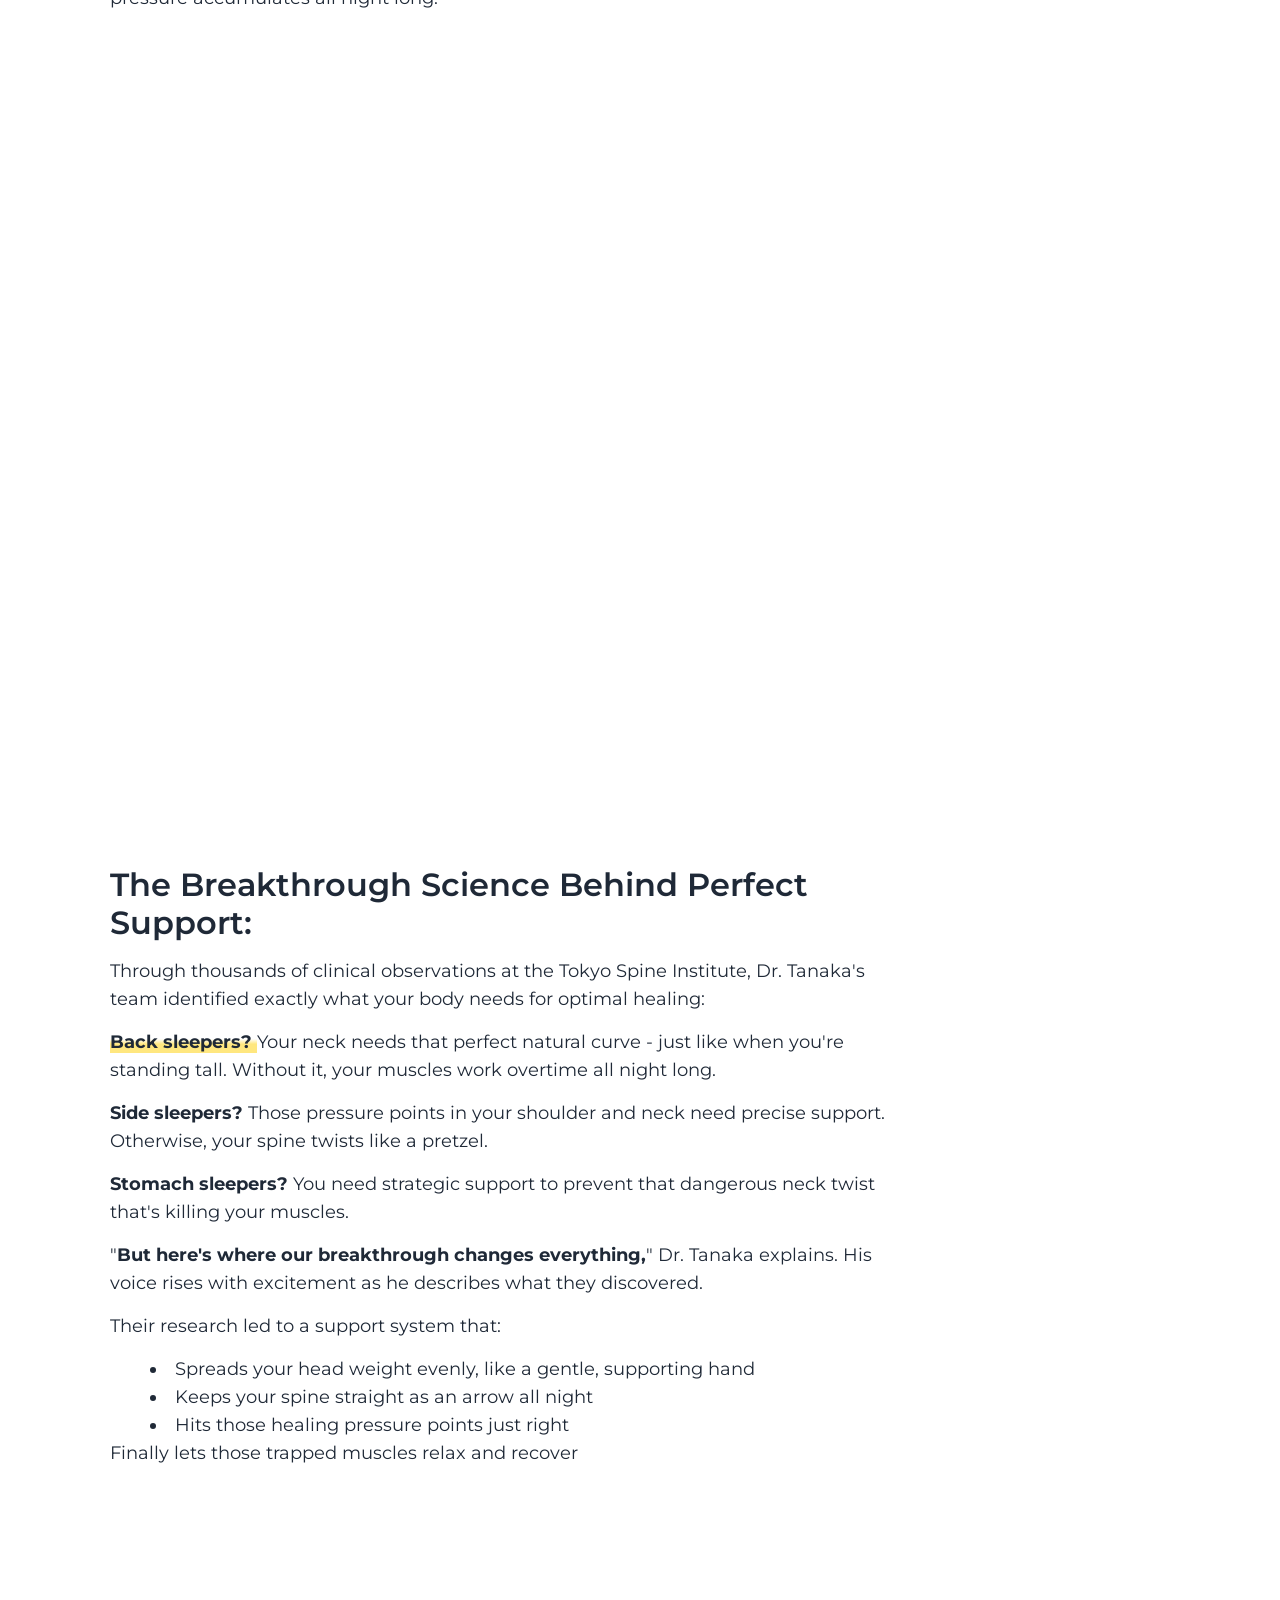
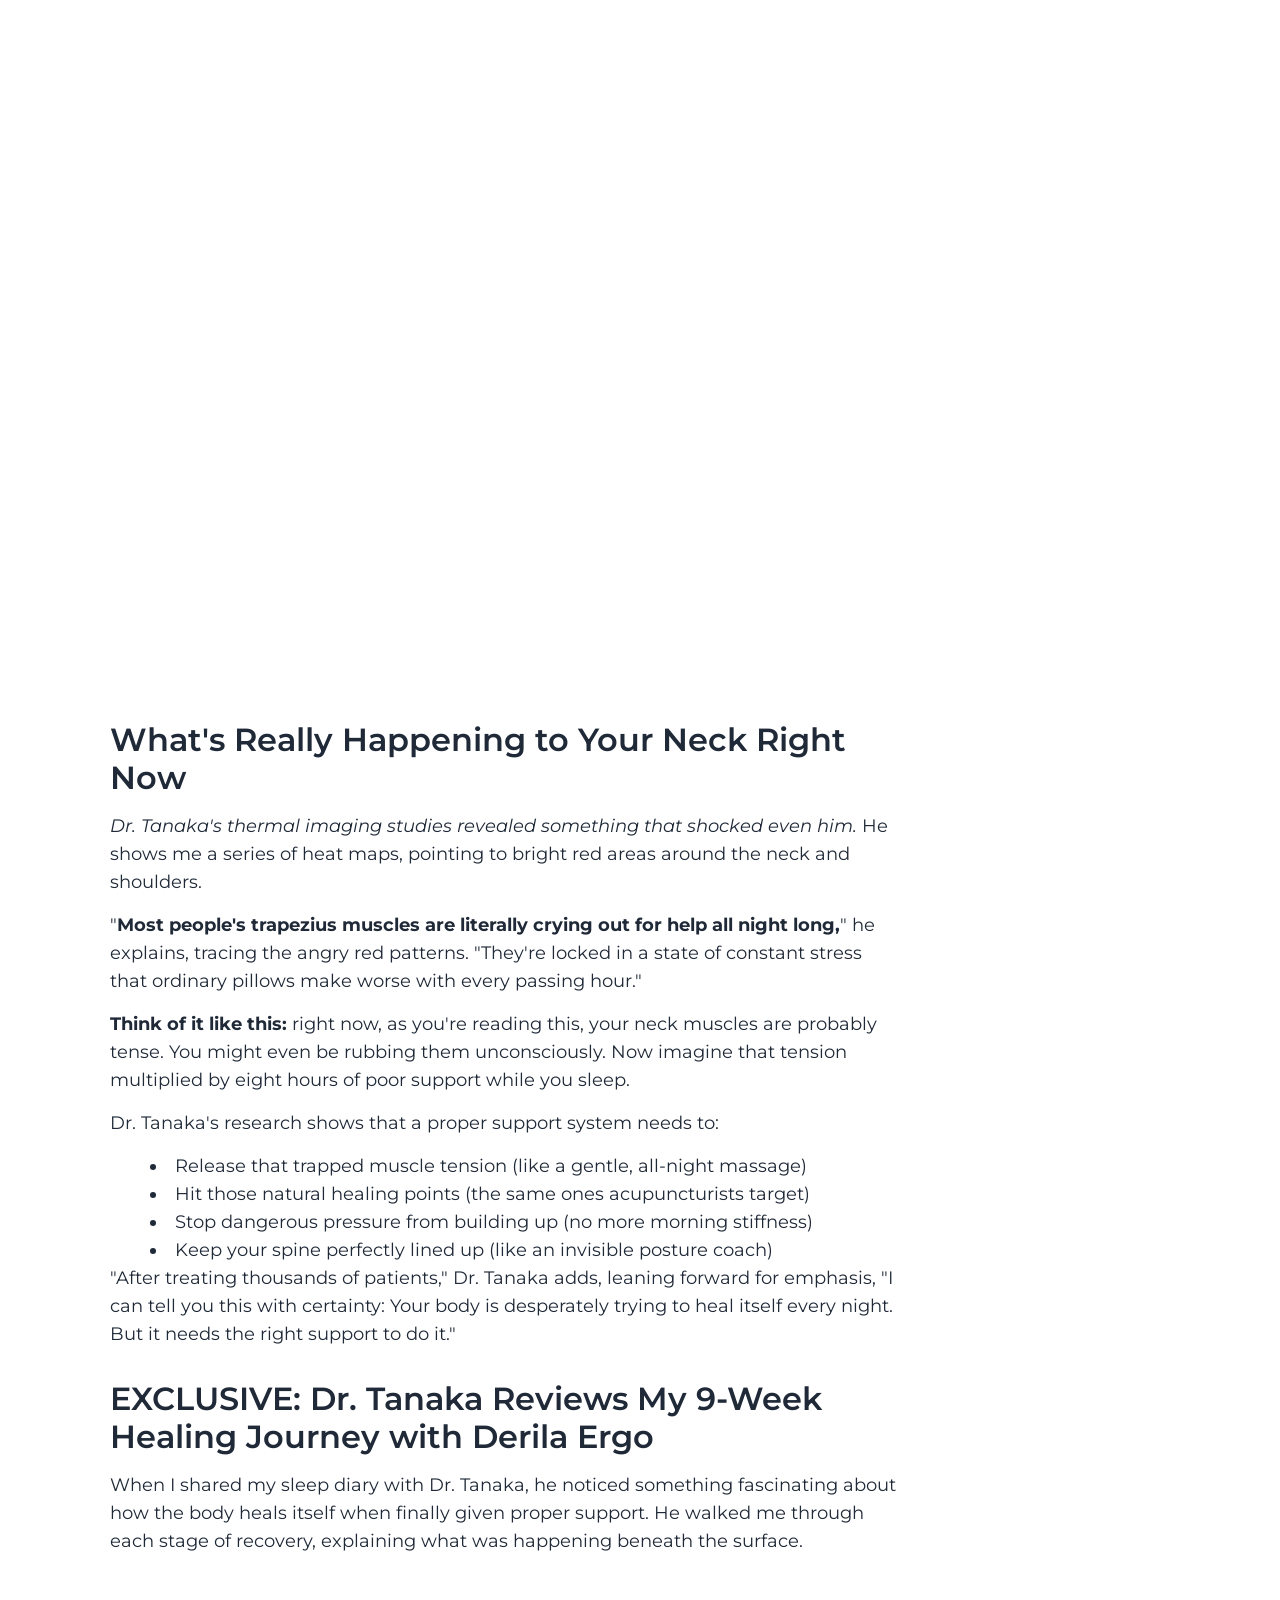
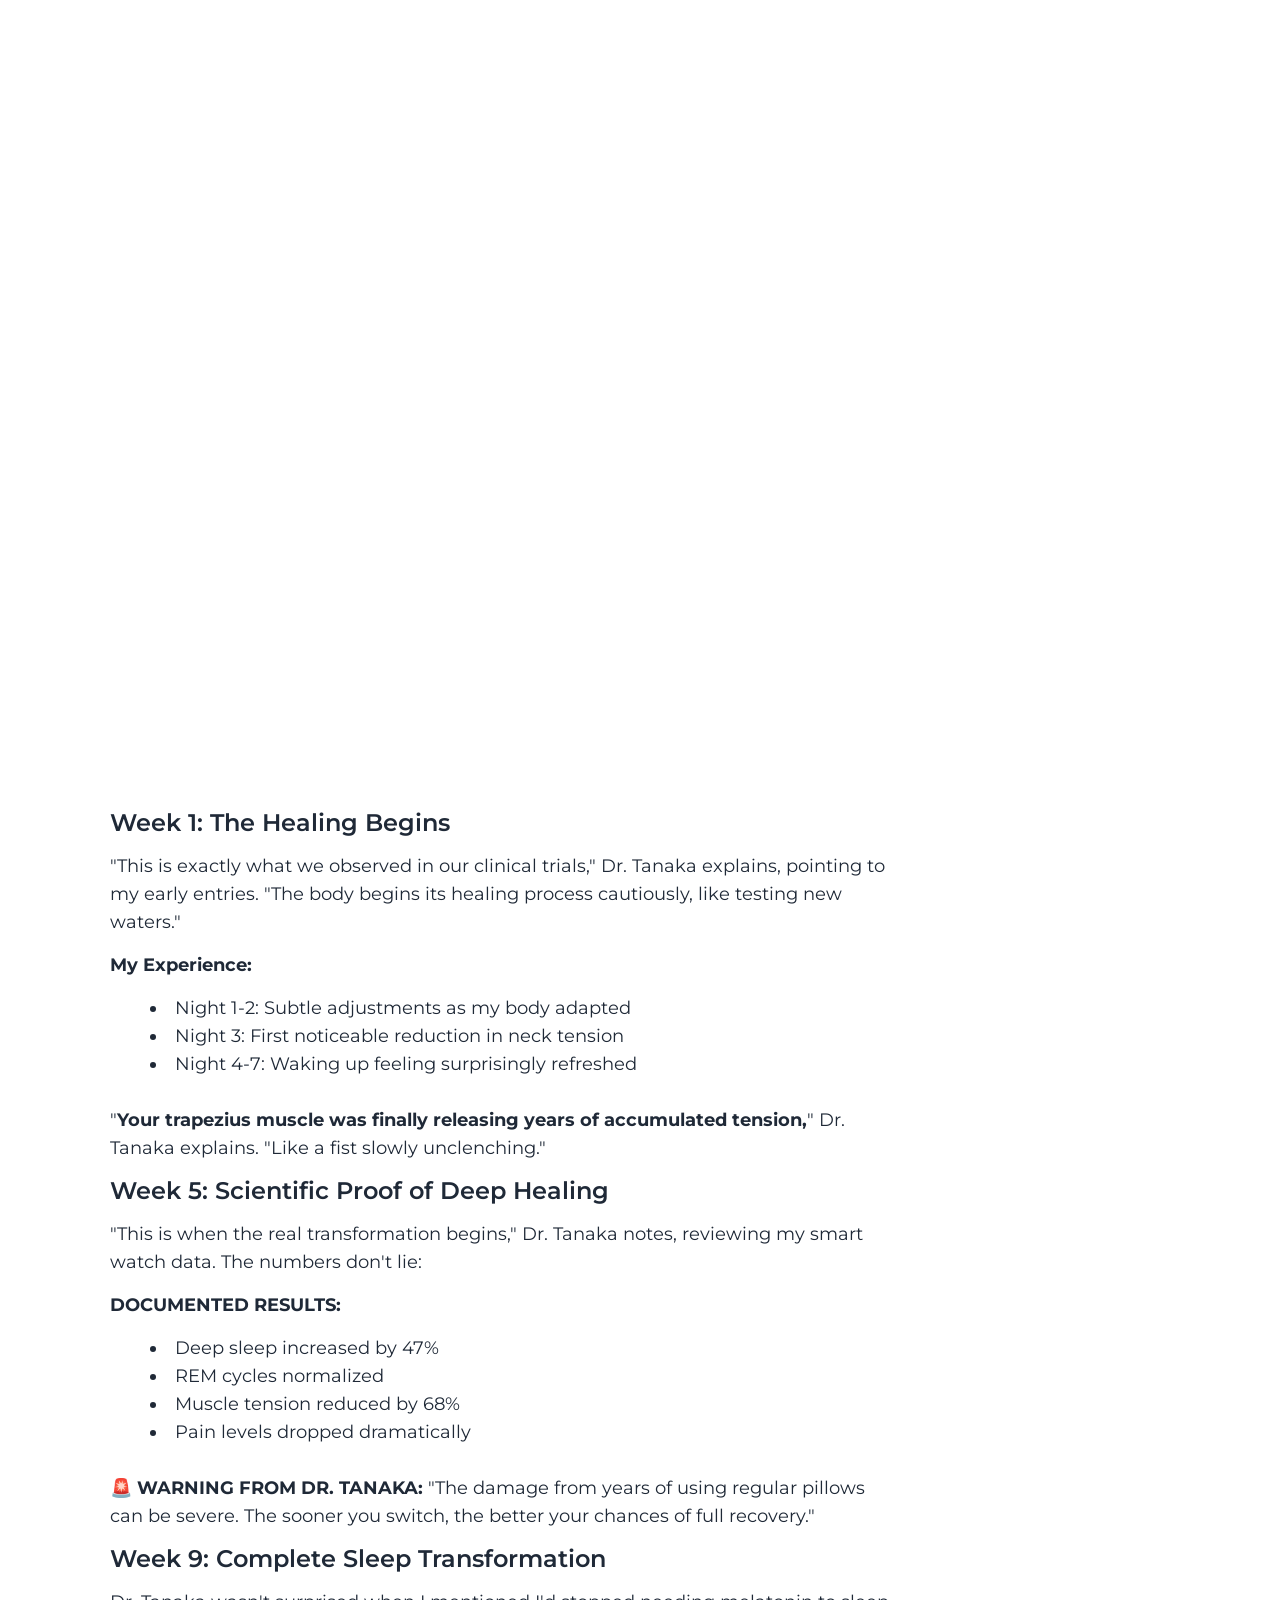
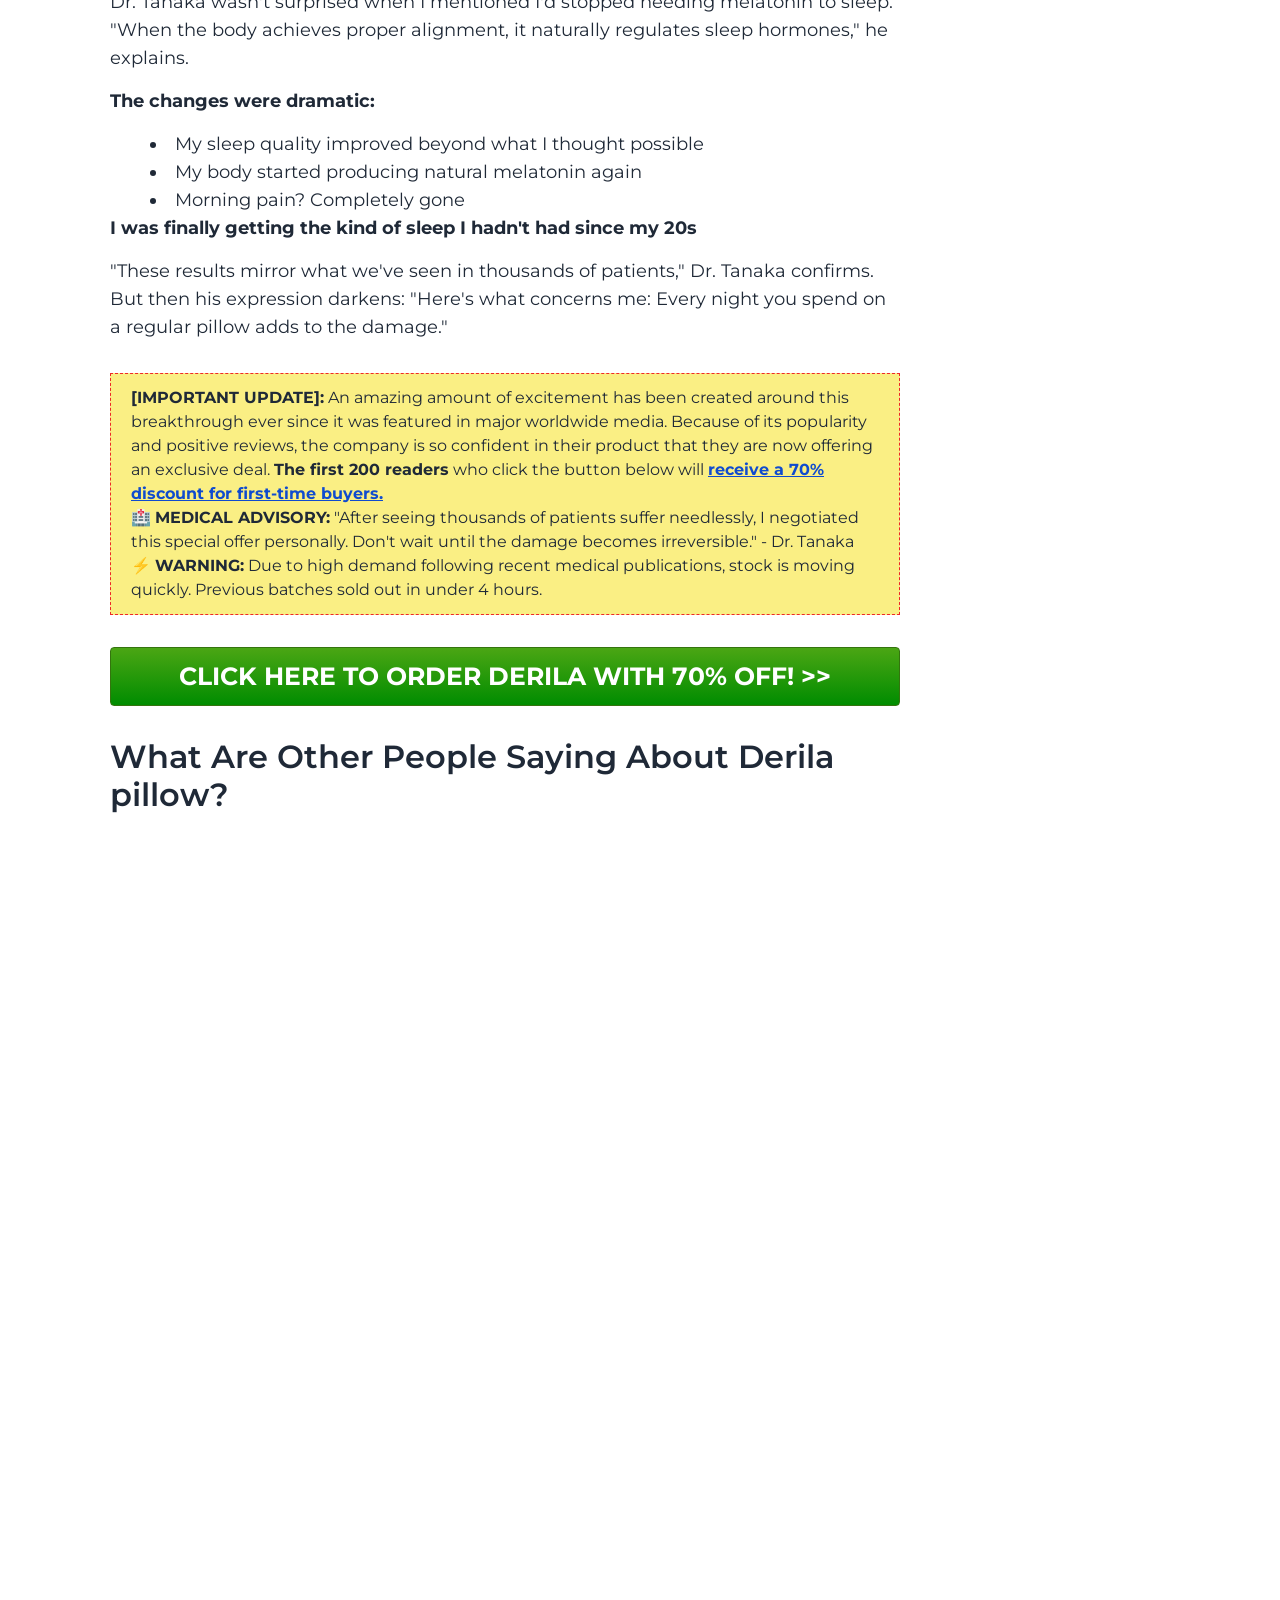
==== commit 5a945f53: "Update index.html" ====
--- a/pillow-neck/index.html
+++ b/pillow-neck/index.html
@@ -80,7 +80,10 @@
 <script>if(/MSIE \d|Trident.*rv:/.test(navigator.userAgent))
 document.write('<script src="https://cdnjs.cloudflare.com/polyfill/v3/polyfill.min.js?features=RegExp.prototype.flags%2CNodeList.prototype.%40%40iterator%2CNodeList.prototype.forEach%2CString.prototype.normalize%2Cblissfuljs%2Cdocument.getElementsByClassName%2Cdocument.head%2Cdocument.querySelector%2Cdefault%2CElement.prototype.closest%2ClocalStorage%2Cfetch%2Ces5%2Ces6%2Ces7%2CURLSearchParams%2CURL%2CCustomEvent%2CEvent"><\/script>');</script><script src="https://cdn.wowsuite.ai/ctrwow/common/js/modernizr-custom.js?v=1774929138335" defer integrity="sha384-OyjEvgnkxUlu2JLq3uz6M+hOIVbSJLXGT1Vo8PVdX4OXmYw6GQwAa4e6LZGGRTXI" crossorigin="anonymous"></script><script src="https://cdn.wowsuite.ai/ctrwow/common/js/jquery-3.4.1.custom.min.js?v=1774929138335" defer integrity="sha384-vk5WoKIaW/vJyUAd9n/wmopsmNhiy+L2Z+SBxGYnUkunIxVxAv/UtMOhba/xskxh" crossorigin="anonymous"></script><script src="https://cdn.wowsuite.ai/ctrwow/common/js/blazy.min.js?v=1774929138335" defer integrity="sha384-FlX58eB2jw6JYcxbyEMdW++p13qEtlQOjzF8zIX4n0t6TfNZq9KV0vNdMoSg6Gqn" crossorigin="anonymous"></script><script src="./assets/js/ctrwowUtils-v4.0.0.min.js?v=1774929138335" defer></script><link rel="stylesheet" href="./assets/css/how-to-stop-snoring.css?v=1774929138335"><style>body{word-break:break-word}.btn{background:linear-gradient(180deg,#4ba614,#008c00);font-weight:700;font-size:25px;line-height:37px;padding:10px;width:100%;display:block;color:#fff;text-decoration:none;border-radius:4px;border:1px solid rgb(52 116 14);text-align:center}.btn:hover{filter:brightness(.75)}.alink{color:rgb(30 64 175);font-weight:700}.alink:hover{color:#9333ea !important}.sticky-bar{transition:height 0.25s ease-in-out}.sticky-bar.hidden{display:block !important;height:0 !important}</style><script>window.__CTRWOW_CONFIG={"publishedVersion":1774929138335,"ENV":"production","CTR_WOW_API_URL":"https://api.ctrwow.com/","FINGER_PRINT_API_URL":"https://ctrwow-prod-fingerprint-microservice.azurewebsites.net/api","X_CID":"FEF35240-D456-4AB3-890F-68A6FB65FAC8","SALES_PCI_ENDPOINT":"https://sales-gateway.tryemanagecrm.com/api","SALES_SUPPORT_ENDPOINT":"https://salessupport.tryemanagecrm.com","AFFILIATE_ID":"","PAGE_TYPE":1,"SITE_NAME":"Sleepnexa EN how-to-stop-snoring","siteId":"69cb44933fbe9311d4b6faa9","pageGtmID":null,"siteGtmID":"GTM-P67VG85","kountId":null,"pageId":"69cb0e803fbe9311d4b6faab","pageType":1,"crmEndpoint":"https://sales-prod.tryemanagecrm.com/api","websaleApiEndpoint":"https://websales-api.tryemanagecrm.com/api"}</script><script>if(window.ctrwowUtils.link.getParameterByName('ext_scripts')!=='false'){(function(w,d,s,l,i){w[l]=w[l]||[];w[l].push({'gtm.start':new Date().getTime(),event:'gtm.js'});var f=d.getElementsByTagName(s)[0],j=d.createElement(s),dl=l!='dataLayer'?'&l='+l:'';j.async=true;j.src='https://www.googletagmanager.com/gtm.js?id='+i+dl;f.parentNode.insertBefore(j,f);})(window,document,'script','dataLayer','GTM-5W4SPMQ');}</script><noscript><iframe src="https://www.googletagmanager.com/ns.html?id=GTM-5W4SPMQ" height="0" width="0" style="display:none;visibility:hidden"></iframe></noscript><script type="application/javascript">window.ctrDevDebugger__UtilsTesting=true;window.ctrDevDebugger__UtilsTesting__delayTime=0;window.ctrDevDebugger__UtilsTesting__delayTimeDependencies=10000;</script><script>mainOrder__gtmID="";function getParameterByName(name){var url=window.top.location.href;name=name.replace(/[[]]/g,'\$&');var regex=new RegExp('[?&]'+name+'(=([^&]*)|&|$)');var results=regex.exec(url);if(!results)return null;if(!results[2])return'';return decodeURIComponent(results[2].replace(/\+/g,' '));}
 source_id=getParameterByName("source_id");ctr_gtm_id=getParameterByName("ctr_gtm_id");if(source_id==='listicle'&&ctr_gtm_id!=''){mainOrder__gtmID=ctr_gtm_id}
-pageGtmID=window.__CTRWOW_CONFIG.pageGtmID;siteGtmID=window.__CTRWOW_CONFIG.siteGtmID;if(mainOrder__gtmID){window.GtmIDTracking=mainOrder__gtmID;}else if(!mainOrder__gtmID&&pageGtmID){window.GtmIDTracking=pageGtmID;}else if(!mainOrder__gtmID&&!pageGtmID&&siteGtmID){window.GtmIDTracking=siteGtmID;}</script><script data-ctr-tracking-script>window.addEventListener('load',function(){(function(w,d,s,l,i){w[l]=w[l]||[];w[l].push({'gtm.start':new Date().getTime(),event:'gtm.js'});var f=d.getElementsByTagName(s)[0],j=d.createElement(s),dl=l!='dataLayer'?'&l='+l:'';j.async=true;j.src='https://www.googletagmanager.com/gtm.js?id='+i+dl;f.parentNode.insertBefore(j,f);})(window,document,'script','dataLayer',window.GtmIDTracking);});</script><script>window._CTR_IS_SPA=false;window._CTR_IS_TRACKING_ENABLED=true;window.__CTR_FP_TRACKING_SETTINGS={IS_INTERNAL:true,FP_TRACKING_ID:"69cb44933fbe9311d4b6faa9",FP_USERINFO_API_GET_CODE:"hjQxSRcBk48Gii/2xmzwb2d08D1sazWO3qzOLwiRwndnSQ3w9zNITw==",FP_USERINFO_API_POST_CODE:"hjQxSRcBk48Gii/2xmzwb2d08D1sazWO3qzOLwiRwndnSQ3w9zNITw==",FP_TRACKING_CUSTOM_DATA:'{"siteId":"69cb44933fbe9311d4b6faa9","pageId":"69cb0e803fbe9311d4b6faab","pageType":"presale","campaignWebKey":null,"campaignName":null}',MODE:"prod",isChargeVersion:false};</script><script data-ctr-tracking-script src="./assets/js/CTR_FP_TRACKING-v3.0.0.min.js?v=1774929138335" defer></script><script>window.__CTR_HM_SETTINGS={isExternal:false,isHeatmapTrackingApplied:false,isFunnelHeatmapTrackingApplied:false,maxClicks:3,};</script><body><div id="ixfk"></div><div id="irb4" class="loading-wrapper"><div id="ilsr" class="loader"><span id="i1zao" class="block1"></span><span id="ic1lj" class="block2"></span><span id="imerl" class="block3"></span><span id="i9c6h" class="block4"></span><span id="iq6g8" class="block5"></span><span id="ie2mb" class="block6"></span><span id="i9p7l" class="block7"></span><span id="ii7fl" class="block8"></span><span id="i6s0e" class="block9"></span><span id="i7qxi" class="block10"></span><span id="i0mgx" class="block11"></span><span id="ic47w" class="block12"></span><span id="iqs61" class="block13"></span><span id="ib8h3" class="block14"></span><span id="ijc5h" class="block15"></span><span id="i16v2" class="block16"></span></div></div><div id="i8nh" class="ctr_wow_body"><div data-custom_trigger_ctrwow_widget="ctr_custom_widget_" id="i6iwf"></div><div data-hidden id="iafjx" data-custom_trigger_ctrwow_widget="ctr_custom_widget_" url="" box-title="pillow" class="sticky-bar sticky-bottom iafjx_global hidden"><a href="./anti-snore-pillow" ctr-type-link="external" call-to-action cta-id="im83u1" id="im83u1" class="btn">CHECK AVAILABILITY</a></div><div active-widget-with-param="ads=0" id="irfjp" class="irfjp_global"><div id="ijrk2" class="ads"><div id="ilifh">Advertorial</div></div></div><div id="i49hi" class="container"><div id="i47dz" class="col"><div id="in7jj"><div id="ig63f"><b id="ilrzt">UPDATE</b> – Derila Ergo is currently on a LIMITED TIME SALE. However, it may still be available on the <a id="i5a64" ctr-type-link="external" href="./anti-snore-pillow" call-to-action="true" cta-id="i5a64" data-anim-repeat class="animated--hover infinite alink">website HERE.</a></div></div><div id="isgfp">Published:</div><div locale="en-US" daybias-custom="" id="iju1q" class="iju1q_global"><span id="ix6pk" class="datetime">{datetime}</span></div><div id="imlob">| Reading time: 6 min</div><div id="i1pgt">The Sleep Health Journal</div><h1 id="iudhr">Your Pillow Is Silently Destroying Your Neck: The Shocking Discovery by Japan&#039;s Leading Pain Expert</h1><a href="./anti-snore-pillow" id="ir1uk" ctr-type-link="external" call-to-action cta-id="ir1uk" data-anim-repeat class="animated--hover infinite alink">WAREHOUSE CLEARANCE SALE: <span id="i8elj">70% OFF Until Stock Runs Out</span></a><div id="izl42">When renowned Japanese pain specialist Dr. Hiroshi Tanaka made his <b id="i310b">shocking discovery</b> at the Tokyo Spine Institute, even his colleagues couldn&#039;t believe it.</div><a href="./anti-snore-pillow" id="iw1iq" ctr-type-link="external" call-to-action cta-id="iw1iq"><picture class="ctr-generated"><source srcset="./assets/image/FEF35240-D456-4AB3-890F-68A6FB65FAC8/69cb44933fbe9311d4b6faa9/9e614c1a-f1f5-4a92-af90-5df7278e4aa1/1-mb.webp" media="(max-width:767px)"><source srcset="./assets/image/FEF35240-D456-4AB3-890F-68A6FB65FAC8/69cb44933fbe9311d4b6faa9/9d486aa4-8bf9-43ad-8ba5-442606807e54/1.webp"><img data-srcsets="&lt;767:./assets/image/FEF35240-D456-4AB3-890F-68A6FB65FAC8/69cb44933fbe9311d4b6faa9/9e614c1a-f1f5-4a92-af90-5df7278e4aa1/1-mb.webp?t=20260319T100541976,&lt;1023:,>1023:./assets/image/FEF35240-D456-4AB3-890F-68A6FB65FAC8/69cb44933fbe9311d4b6faa9/9d486aa4-8bf9-43ad-8ba5-442606807e54/1.webp?t=20260319T063505628" id="ipiqo" data-lazy-srcsets="&lt;767:./assets/image/FEF35240-D456-4AB3-890F-68A6FB65FAC8/69cb44933fbe9311d4b6faa9/9e614c1a-f1f5-4a92-af90-5df7278e4aa1/1-mb.webp?t=20260319T100541976,&lt;1023:,>1023:./assets/image/FEF35240-D456-4AB3-890F-68A6FB65FAC8/69cb44933fbe9311d4b6faa9/9d486aa4-8bf9-43ad-8ba5-442606807e54/1.webp?t=20260319T063505628" alt="Woman experiencing neck pain caused by improper pillow support during sleep" class="hero-img" src="./assets/image/FEF35240-D456-4AB3-890F-68A6FB65FAC8/69cb44933fbe9311d4b6faa9/9d486aa4-8bf9-43ad-8ba5-442606807e54/1.webp?t=20260319T063505628" width="1" height="1"></picture></a><div id="if2pmx">&quot;What we found in our sleep lab was disturbing,&quot; Dr. Tanaka reveals. &quot;<b id="i5qi9f">83% of people are literally damaging their bodies every single night - and they have no idea.</b>&quot;</div><div id="i8uwr"><b id="i1pzph">Here&#039;s the terrifying truth:</b> That ordinary pillow on your bed is silently destroying your health.</div><div id="ijsln8">Using advanced muscle monitoring technology, Dr. Tanaka&#039;s research showed something <i id="ir6yji">alarming</i>: Your trapezius muscle - the crucial connector between your neck and shoulders - never gets a chance to rest. It stays locked in a state of constant tension ALL NIGHT LONG.</div><div id="iocrx2">&quot;It&#039;s like torture for your body,&quot; Dr. Tanaka explains. &quot;<b id="iu398q">Think about it - you wouldn&#039;t stand with your neck twisted for 8 hours during the day.</b> But that&#039;s exactly what your regular pillow does to you every night.&quot;</div><div id="i38w3y">This explains why:</div><div id="it14y"><div id="i802zq"><ul id="ii838q" class="rte-list"><li id="ixli1h">Your neck pain keeps getting worse<li id="i7kwpu">Those headaches won&#039;t go away<li id="i6h8mc">Sleep feels less refreshing every night<li id="i18xwh">Expensive treatments only work temporarily</ul></div><div id="ih8hi1">And according to Dr. Tanaka&#039;s research, this is just the beginning of the damage...</div></div><div provider="video" videoid="./assets/image/FEF35240-D456-4AB3-890F-68A6FB65FAC8/69cb44933fbe9311d4b6faa9/55b3f12a-e2ce-4a2b-b3e5-00e7ec06453f/2.mp4" thumbnail="./assets/image/FEF35240-D456-4AB3-890F-68A6FB65FAC8/69cb44933fbe9311d4b6faa9/25cb6e98-a2ec-456a-95ca-afda10588c97/2-thumb.webp" id="i4if9l" lazyloadvideo class="js-video-group i4if9l_global"><div id="irater" class="js-video-outer"><div id="imn2df" class="js-video"><div id="i5t00k" class="video-wrapper img-view"><img width="480" height="270" data-ctr-lazy-src="./assets/image/FEF35240-D456-4AB3-890F-68A6FB65FAC8/69cb44933fbe9311d4b6faa9/25cb6e98-a2ec-456a-95ca-afda10588c97/2-thumb.webp" alt="videoThumb" id="ihrgy3" class="tmp-thumb ctr-lazy-image"></div></div></div></div><h2 id="i2idn6">The Shocking &quot;Pain Cascade&quot; Your Pillow Triggers Every Night</h2><div id="iqb9p">Dr. Tanaka&#039;s research revealed something even more alarming - what he calls &quot;The Pain Cascade Effect.&quot;</div><div id="ib1p92"><div id="ijqva8">&quot;<b id="ipez2d">What starts in your neck is just the beginning</b>,&quot; warns Dr. Tanaka. &quot;We discovered that this nightly muscle tension sets off a devastating chain reaction throughout your entire upper body.&quot;</div></div><h3 id="i17lur">Here&#039;s what happens while you sleep:</h3><div id="i4pn3">First, your neck muscles lock up - like a rubber band pulled too tight. Then, that tension spreads into your shoulders, kind of like dominoes falling.</div><div id="irmhy">Finally, it creeps down into your upper back, creating a web of pain that&#039;s nearly impossible to untangle.</div><div id="i91rx">But it gets worse.</div><div id="imr09">Using specialized blood flow imaging, Dr. Tanaka&#039;s team discovered something frightening. This constant muscle tension actually chokes off vital blood supply to these areas. &quot;It&#039;s like your body is slowly suffocating these muscles every single night,&quot; he explains.</div><h3 id="inm161">The result? A vicious cycle that gets worse over time:</h3><div id="i4cpc"><ul id="ivg3hg" class="rte-list"><li id="i4v0jn">Your chronic pain deepens<li id="ik5ddg">Your muscles get more and more tired<li id="izrht4">Daily discomfort becomes your new normal<li id="igfzqp">Your upper body ages faster than it should</ul><div id="isn25a"><b id="ibhlox"><i id="iyd0xn">&quot;Most disturbing,&quot;</i></b> Dr. Tanaka adds, <i id="idmt7y"><b id="iccfgh">&quot;is that traditional treatments can&#039;t stop this cascade.</b></i> As long as you&#039;re using a regular pillow, you&#039;re resetting this damage cycle every single night.&quot;</div></div><div id="i63vv7">The worst part? Sleeping THIS way also drastically increases your chances of developing migraines.</div><div id="igi01f">Not just regular headaches - we&#039;re talking about those knock-you-off-your-feet migraines that come with dizziness, blurred vision, and sometimes even make you sick to your stomach.</div><a href="./anti-snore-pillow" ctr-type-link="external" call-to-action cta-id="iavp9h" id="iavp9h"><picture class="ctr-generated"><source data-srcset="./assets/image/FEF35240-D456-4AB3-890F-68A6FB65FAC8/69cb44933fbe9311d4b6faa9/b4e646f6-08de-45b7-a29a-ed2eab8e3d71/3-mb.webp" media="(max-width:767px)"><source data-srcset="./assets/image/FEF35240-D456-4AB3-890F-68A6FB65FAC8/69cb44933fbe9311d4b6faa9/34c11bf4-7cb0-4777-b2f5-6c3c4555320d/3.webp"><img data-srcsets="&lt;767:./assets/image/FEF35240-D456-4AB3-890F-68A6FB65FAC8/69cb44933fbe9311d4b6faa9/b4e646f6-08de-45b7-a29a-ed2eab8e3d71/3-mb.webp?t=20260319T100541922,&lt;1023:,>1023:./assets/image/FEF35240-D456-4AB3-890F-68A6FB65FAC8/69cb44933fbe9311d4b6faa9/34c11bf4-7cb0-4777-b2f5-6c3c4555320d/3.webp?t=20260324T120352431" data-lazy-srcsets="&lt;767:./assets/image/FEF35240-D456-4AB3-890F-68A6FB65FAC8/69cb44933fbe9311d4b6faa9/b4e646f6-08de-45b7-a29a-ed2eab8e3d71/3-mb.webp?t=20260319T100541922,&lt;1023:,>1023:./assets/image/FEF35240-D456-4AB3-890F-68A6FB65FAC8/69cb44933fbe9311d4b6faa9/34c11bf4-7cb0-4777-b2f5-6c3c4555320d/3.webp?t=20260324T120352431" data-ctr-islazy alt="Person suffering from headache and neck tension due to poor sleeping posture" id="irvml5" data-ctr-lazy-mobile-src="./assets/image/FEF35240-D456-4AB3-890F-68A6FB65FAC8/69cb44933fbe9311d4b6faa9/b4e646f6-08de-45b7-a29a-ed2eab8e3d71/3-mb.webp?t=20260319T100541922" data-ctr-lazy-src="./assets/image/FEF35240-D456-4AB3-890F-68A6FB65FAC8/69cb44933fbe9311d4b6faa9/34c11bf4-7cb0-4777-b2f5-6c3c4555320d/3.webp?t=20260324T120352431" loading="lazy" class="ctr-lazy-image" width="1" height="1"></picture></a><h2 id="i04pvh">URGENT: Your Pillow May Be Triggering Dangerous Neurological Problems</h2><div id="ijf3ug">&quot;What we discovered about migraines was the most frightening part of our research,&quot; Dr. Tanaka says, his voice growing serious. &quot;The wrong pillow doesn&#039;t just cause pain - it can trigger severe neurological events.&quot;</div><div id="iavumq">During his 25-year study at the Tokyo Spine Institute, Dr. Tanaka saw a pattern emerging. Those seemingly innocent pillows weren&#039;t just causing discomfort - they were creating what he calls a &quot;neurological nightmare&quot;:</div><h3 id="ijp63x">🚨 You might be at risk if you&#039;re experiencing:</h3><div id="igkrbc"><ul id="ibmbiz" class="rte-list"><li id="ix92nm">Headaches that seem to come out of nowhere<li id="iqc0b7">Random bouts of dizziness<li id="iwr6xs">Those weird spots in your vision<li id="ilgfz4">Feeling sick to your stomach for no reason<li id="ihrgbj">Finding yourself squinting at lights that never bothered you before</ul><div id="ihbx3x">&quot;But here&#039;s what really makes my blood boil,&quot; Dr. Tanaka says. &quot;The medical industry is making a fortune from your suffering.&quot;</div></div><h3 id="iq28d3">THE SHOCKING TRUTH ABOUT CHIROPRACTOR VISITS:</h3><div id="i9i0rl"><ul id="id29fd" class="rte-list"><li id="igb6vh">7 or 8 out of 10 patients become regulars<li id="iukaxv">Each visit costs you €60-120<li id="ia9evd">That adds up to €3,000-6,000 every year<li id="iecvi8">And let&#039;s not even mention the risks: possible strokes, spinal injuries, bone damage</ul><div id="ij7b9s">&quot;<b id="i2ahn2">I&#039;ve watched too many patients empty their wallets on temporary fixes</b>,&quot; Dr. Tanaka explains. &quot;Meanwhile, their pillow - the real culprit - keeps destroying their health every single night.&quot;</div></div><a href="./anti-snore-pillow" ctr-type-link="external" call-to-action cta-id="i1ixae" id="i1ixae"><picture class="ctr-generated"><source data-srcset="./assets/image/FEF35240-D456-4AB3-890F-68A6FB65FAC8/69cb44933fbe9311d4b6faa9/9f85d0c7-3fdb-4946-89e8-92d9db5f2e5a/4-mb.webp" media="(max-width:767px)"><source data-srcset="./assets/image/FEF35240-D456-4AB3-890F-68A6FB65FAC8/69cb44933fbe9311d4b6faa9/4ee9fc0d-8fd4-4686-b4b0-1e7d5545d939/4.webp"><img data-srcsets="&lt;767:./assets/image/FEF35240-D456-4AB3-890F-68A6FB65FAC8/69cb44933fbe9311d4b6faa9/9f85d0c7-3fdb-4946-89e8-92d9db5f2e5a/4-mb.webp?t=20260319T100541562,&lt;1023:,>1023:./assets/image/FEF35240-D456-4AB3-890F-68A6FB65FAC8/69cb44933fbe9311d4b6faa9/4ee9fc0d-8fd4-4686-b4b0-1e7d5545d939/4.webp?t=20260319T06350606" data-lazy-srcsets="&lt;767:./assets/image/FEF35240-D456-4AB3-890F-68A6FB65FAC8/69cb44933fbe9311d4b6faa9/9f85d0c7-3fdb-4946-89e8-92d9db5f2e5a/4-mb.webp?t=20260319T100541562,&lt;1023:,>1023:./assets/image/FEF35240-D456-4AB3-890F-68A6FB65FAC8/69cb44933fbe9311d4b6faa9/4ee9fc0d-8fd4-4686-b4b0-1e7d5545d939/4.webp?t=20260319T06350606" data-ctr-islazy alt="Infographic showing high cost of chiropractic treatments for chronic neck pain" id="i77pm9" data-ctr-lazy-mobile-src="./assets/image/FEF35240-D456-4AB3-890F-68A6FB65FAC8/69cb44933fbe9311d4b6faa9/9f85d0c7-3fdb-4946-89e8-92d9db5f2e5a/4-mb.webp?t=20260319T100541562" data-ctr-lazy-src="./assets/image/FEF35240-D456-4AB3-890F-68A6FB65FAC8/69cb44933fbe9311d4b6faa9/4ee9fc0d-8fd4-4686-b4b0-1e7d5545d939/4.webp?t=20260319T06350606" loading="lazy" class="ctr-lazy-image" width="1" height="1"></picture></a><h3 id="iedvpp">DEVASTATING FINANCIAL IMPACT:</h3><div id="i4aq2z"><ul id="i7l0hr" class="rte-list"><li id="ikuqh1">Age 30-40: €3,000/year<li id="ik5c6m">Age 40-50: €4,500/year<li id="ibj73l">Age 50+: €6,000+/year</ul><div id="i7ogp2"><br id="im89hc"></div><div id="izoncg"><b id="i9gr5g">Total lifetime cost:</b> That&#039;s over €150,000 spent on treatments that never fix the real problem!</div></div><div id="iw47j6">And here&#039;s the kicker: as you get older, these problems snowball. Your muscles get tired faster, it takes longer to bounce back, and those treatments? They just keep getting more expensive. Meanwhile, chiropractors are laughing all the way to the bank.</div><a href="./anti-snore-pillow" ctr-type-link="external" call-to-action cta-id="iasadj" id="iasadj"><picture class="ctr-generated"><source data-srcset="./assets/image/FEF35240-D456-4AB3-890F-68A6FB65FAC8/69cb44933fbe9311d4b6faa9/7f643d8f-24ec-4a7d-969b-4d1a7b7aa403/5-mb.webp" media="(max-width:767px)"><source data-srcset="./assets/image/FEF35240-D456-4AB3-890F-68A6FB65FAC8/69cb44933fbe9311d4b6faa9/2b99fe77-fcbe-47cb-bd71-afba93be70ed/5-n.webp"><img data-srcsets="&lt;767:./assets/image/FEF35240-D456-4AB3-890F-68A6FB65FAC8/69cb44933fbe9311d4b6faa9/7f643d8f-24ec-4a7d-969b-4d1a7b7aa403/5-mb.webp?t=20260319T100541562,&lt;1023:,>1023:./assets/image/FEF35240-D456-4AB3-890F-68A6FB65FAC8/69cb44933fbe9311d4b6faa9/2b99fe77-fcbe-47cb-bd71-afba93be70ed/5-n.webp?t=20260320T041424946" data-lazy-srcsets="&lt;767:./assets/image/FEF35240-D456-4AB3-890F-68A6FB65FAC8/69cb44933fbe9311d4b6faa9/7f643d8f-24ec-4a7d-969b-4d1a7b7aa403/5-mb.webp?t=20260319T100541562,&lt;1023:,>1023:./assets/image/FEF35240-D456-4AB3-890F-68A6FB65FAC8/69cb44933fbe9311d4b6faa9/2b99fe77-fcbe-47cb-bd71-afba93be70ed/5-n.webp?t=20260320T041424946" data-ctr-islazy alt="Lifetime cost of treating chronic neck pain with chiropractic care and medical visits" id="icrz6h" data-ctr-lazy-mobile-src="./assets/image/FEF35240-D456-4AB3-890F-68A6FB65FAC8/69cb44933fbe9311d4b6faa9/7f643d8f-24ec-4a7d-969b-4d1a7b7aa403/5-mb.webp?t=20260319T100541562" data-ctr-lazy-src="./assets/image/FEF35240-D456-4AB3-890F-68A6FB65FAC8/69cb44933fbe9311d4b6faa9/2b99fe77-fcbe-47cb-bd71-afba93be70ed/5-n.webp?t=20260320T041424946" loading="lazy" class="ctr-lazy-image" width="1" height="1"></picture></a><div id="if9lye">After watching thousands of patients suffer needlessly, Dr. Tanaka knew there had to be a better way. He combined ancient Japanese reflexology principles with modern sleep science, and what he discovered changed everything.</div><div id="i0tvzh">&quot;<b id="irwjub">In traditional Japanese medicine, we understand that the body&#039;s meridian points must be properly aligned during sleep,</b>&quot; Dr. Tanaka explains. &quot;But Western pillows? They completely ignore this crucial factor.&quot;</div><div id="ib12rd">Working with an elite team of sleep experts and ergonomic specialists, Dr. Tanaka helped develop something revolutionary. &quot;When patients first see it, they&#039;re skeptical,&quot; he admits. &quot;But after just one night, they understand. This isn&#039;t just a pillow - it&#039;s a medical breakthrough.&quot;</div><a href="./anti-snore-pillow" ctr-type-link="external" call-to-action cta-id="ij8l1o" id="ij8l1o"><picture class="ctr-generated"><source data-srcset="./assets/image/FEF35240-D456-4AB3-890F-68A6FB65FAC8/69cb44933fbe9311d4b6faa9/66e6dad2-1f5e-4f6b-bc1b-df4c2a219b92/6-mb.webp" media="(max-width:767px)"><source data-srcset="./assets/image/FEF35240-D456-4AB3-890F-68A6FB65FAC8/69cb44933fbe9311d4b6faa9/c8c7cb43-44d0-4f9d-a651-f04e063cea05/6.webp"><img data-srcsets="&lt;767:./assets/image/FEF35240-D456-4AB3-890F-68A6FB65FAC8/69cb44933fbe9311d4b6faa9/66e6dad2-1f5e-4f6b-bc1b-df4c2a219b92/6-mb.webp?t=20260319T100541562,&lt;1023:,>1023:./assets/image/FEF35240-D456-4AB3-890F-68A6FB65FAC8/69cb44933fbe9311d4b6faa9/c8c7cb43-44d0-4f9d-a651-f04e063cea05/6.webp?t=20260319T063505905" data-lazy-srcsets="&lt;767:./assets/image/FEF35240-D456-4AB3-890F-68A6FB65FAC8/69cb44933fbe9311d4b6faa9/66e6dad2-1f5e-4f6b-bc1b-df4c2a219b92/6-mb.webp?t=20260319T100541562,&lt;1023:,>1023:./assets/image/FEF35240-D456-4AB3-890F-68A6FB65FAC8/69cb44933fbe9311d4b6faa9/c8c7cb43-44d0-4f9d-a651-f04e063cea05/6.webp?t=20260319T063505905" data-ctr-islazy alt="Ergonomic pillow designed to support neck alignment and reduce muscle tension" id="i77sf4" data-ctr-lazy-mobile-src="./assets/image/FEF35240-D456-4AB3-890F-68A6FB65FAC8/69cb44933fbe9311d4b6faa9/66e6dad2-1f5e-4f6b-bc1b-df4c2a219b92/6-mb.webp?t=20260319T100541562" data-ctr-lazy-src="./assets/image/FEF35240-D456-4AB3-890F-68A6FB65FAC8/69cb44933fbe9311d4b6faa9/c8c7cb43-44d0-4f9d-a651-f04e063cea05/6.webp?t=20260319T063505905" loading="lazy" class="ctr-lazy-image" width="1" height="1"></picture></a><div id="iueycn">Working with an elite team of sleep experts and ergonomic specialists, Dr. Tanaka helped develop the revolutionary <a id="iguhy9" ctr-type-link="external" call-to-action cta-id="iguhy9" href="./anti-snore-pillow" class="alink">Derila Ergo Pillow</a>.</div><h2 id="i0wvji">The Science Behind This Breakthrough:</h2><div id="i90y2i">The Science Behind This Breakthrough: Dr. Tanaka&#039;s research revealed <b id="i7nssx">three critical factors</b> for proper muscle relaxation:</div><div id="ih6zq4"><ul id="i9w3f1" class="rte-list"><li id="i43k83">Your neck needs to curve exactly right<li id="iy1jjm">Specific pressure points must be activated<li id="iczeko">Your spine has to stay perfectly aligned</ul><div id="izvto6">The result? A pillow that looks different because it IS different.</div></div><a href="./anti-snore-pillow" ctr-type-link="external" call-to-action cta-id="i7c5nz" id="i7c5nz"><picture class="ctr-generated"><source data-srcset="./assets/image/FEF35240-D456-4AB3-890F-68A6FB65FAC8/69cb44933fbe9311d4b6faa9/e9300867-809e-4e00-b7f4-a8e70c34371f/7-mb.webp" media="(max-width:767px)"><source data-srcset="./assets/image/FEF35240-D456-4AB3-890F-68A6FB65FAC8/69cb44933fbe9311d4b6faa9/337d7b76-4fde-4edd-ae12-504e9baa86ab/7.webp"><img data-srcsets="&lt;767:./assets/image/FEF35240-D456-4AB3-890F-68A6FB65FAC8/69cb44933fbe9311d4b6faa9/e9300867-809e-4e00-b7f4-a8e70c34371f/7-mb.webp?t=20260319T100541708,&lt;1023:,>1023:./assets/image/FEF35240-D456-4AB3-890F-68A6FB65FAC8/69cb44933fbe9311d4b6faa9/337d7b76-4fde-4edd-ae12-504e9baa86ab/7.webp?t=20260319T063505853" data-lazy-srcsets="&lt;767:./assets/image/FEF35240-D456-4AB3-890F-68A6FB65FAC8/69cb44933fbe9311d4b6faa9/e9300867-809e-4e00-b7f4-a8e70c34371f/7-mb.webp?t=20260319T100541708,&lt;1023:,>1023:./assets/image/FEF35240-D456-4AB3-890F-68A6FB65FAC8/69cb44933fbe9311d4b6faa9/337d7b76-4fde-4edd-ae12-504e9baa86ab/7.webp?t=20260319T063505853" data-ctr-islazy alt="Ergonomic pillow providing full body support to reduce neck and back pain during sleep" id="imsml3" data-ctr-lazy-mobile-src="./assets/image/FEF35240-D456-4AB3-890F-68A6FB65FAC8/69cb44933fbe9311d4b6faa9/e9300867-809e-4e00-b7f4-a8e70c34371f/7-mb.webp?t=20260319T100541708" data-ctr-lazy-src="./assets/image/FEF35240-D456-4AB3-890F-68A6FB65FAC8/69cb44933fbe9311d4b6faa9/337d7b76-4fde-4edd-ae12-504e9baa86ab/7.webp?t=20260319T063505853" loading="lazy" class="ctr-lazy-image" width="1" height="1"></picture></a><div id="iqiuol">&quot;In our sleep studies, <b id="i8gak6">we observed something remarkable,</b>&quot; Dr. Tanaka notes. &quot;<b id="ismqn3">The trapezius muscle actually began to release its chronic tension patterns after just a few nights.</b>&quot;</div><div id="i7ibyl"><b id="iaoi6b">WARNING:</b> Yes, this pillow might look unusual at first glance. But don&#039;t let its appearance fool you. It&#039;s the result of decades of research and thousands of clinical observations. And once you experience the difference, you&#039;ll never go back to damaging your body with ordinary pillows again.</div><h2 id="iurlaq">The Revolutionary &quot;Tension Release Technology&quot; That&#039;s Changing Lives</h2><div id="ivvj76">What makes this pillow different is what we discovered about pressure distribution. Traditional pillows create what we call &#039;tension hotspots&#039; - areas where dangerous pressure accumulates all night long.</div><a href="./anti-snore-pillow" ctr-type-link="external" call-to-action cta-id="i3itjl" id="i3itjl"><picture class="ctr-generated"><source data-srcset="./assets/image/FEF35240-D456-4AB3-890F-68A6FB65FAC8/69cb44933fbe9311d4b6faa9/2849418e-5dac-4e3f-a7b9-1805b44ee6c7/8-mb.webp" media="(max-width:767px)"><source data-srcset="./assets/image/FEF35240-D456-4AB3-890F-68A6FB65FAC8/69cb44933fbe9311d4b6faa9/d16293ee-3abc-4072-b2cf-90f1f5e4bfd5/8.webp"><img data-srcsets="&lt;767:./assets/image/FEF35240-D456-4AB3-890F-68A6FB65FAC8/69cb44933fbe9311d4b6faa9/2849418e-5dac-4e3f-a7b9-1805b44ee6c7/8-mb.webp?t=20260319T10054172,&lt;1023:,>1023:./assets/image/FEF35240-D456-4AB3-890F-68A6FB65FAC8/69cb44933fbe9311d4b6faa9/d16293ee-3abc-4072-b2cf-90f1f5e4bfd5/8.webp?t=20260319T063506099" data-lazy-srcsets="&lt;767:./assets/image/FEF35240-D456-4AB3-890F-68A6FB65FAC8/69cb44933fbe9311d4b6faa9/2849418e-5dac-4e3f-a7b9-1805b44ee6c7/8-mb.webp?t=20260319T10054172,&lt;1023:,>1023:./assets/image/FEF35240-D456-4AB3-890F-68A6FB65FAC8/69cb44933fbe9311d4b6faa9/d16293ee-3abc-4072-b2cf-90f1f5e4bfd5/8.webp?t=20260319T063506099" data-ctr-islazy alt="Relaxed neck muscles and reduced tension with proper pillow support during sleep" id="ibsogj" data-ctr-lazy-mobile-src="./assets/image/FEF35240-D456-4AB3-890F-68A6FB65FAC8/69cb44933fbe9311d4b6faa9/2849418e-5dac-4e3f-a7b9-1805b44ee6c7/8-mb.webp?t=20260319T10054172" data-ctr-lazy-src="./assets/image/FEF35240-D456-4AB3-890F-68A6FB65FAC8/69cb44933fbe9311d4b6faa9/d16293ee-3abc-4072-b2cf-90f1f5e4bfd5/8.webp?t=20260319T063506099" loading="lazy" class="ctr-lazy-image" width="1" height="1"></picture></a><h2 id="if0ugx">The Breakthrough Science Behind Perfect Support:</h2><div id="in3we5">Through thousands of clinical observations at the Tokyo Spine Institute, Dr. Tanaka&#039;s team identified exactly what your body needs for optimal healing:</div><div id="ir96pk"><span id="imxin5">Back sleepers? </span>Your neck needs that perfect natural curve - just like when you&#039;re standing tall. Without it, your muscles work overtime all night long.</div><div id="ivc6fi"><b id="i7imjl">Side sleepers?</b> Those pressure points in your shoulder and neck need precise support. Otherwise, your spine twists like a pretzel.</div><div id="iyfqkk"><b id="iy9bhy">Stomach sleepers?</b> You need strategic support to prevent that dangerous neck twist that&#039;s killing your muscles.</div><div id="ihxmow">&quot;<b id="ij9lc7">But here&#039;s where our breakthrough changes everything,</b>&quot; Dr. Tanaka explains. His voice rises with excitement as he describes what they discovered.</div><div id="i3pt6j">Their research led to a support system that:</div><div id="ihh9dj"><ul id="i6cdyq" class="rte-list"><li id="i9tnc5">Spreads your head weight evenly, like a gentle, supporting hand<li id="icylpk">Keeps your spine straight as an arrow all night<li id="iohpwi">Hits those healing pressure points just right</ul><div id="ieiwgw">Finally lets those trapped muscles relax and recover</div></div><a href="./anti-snore-pillow" ctr-type-link="external" call-to-action cta-id="iq2srk" id="iq2srk"><picture class="ctr-generated"><source data-srcset="./assets/image/FEF35240-D456-4AB3-890F-68A6FB65FAC8/69cb44933fbe9311d4b6faa9/c925d484-72e0-4355-8d05-166c2868ff6a/9-mb.webp" media="(max-width:767px)"><source data-srcset="./assets/image/FEF35240-D456-4AB3-890F-68A6FB65FAC8/69cb44933fbe9311d4b6faa9/c6b5e503-0147-4b19-8203-7c10316a9a99/9.webp"><img data-srcsets="&lt;767:./assets/image/FEF35240-D456-4AB3-890F-68A6FB65FAC8/69cb44933fbe9311d4b6faa9/c925d484-72e0-4355-8d05-166c2868ff6a/9-mb.webp?t=20260319T100541698,&lt;1023:,>1023:./assets/image/FEF35240-D456-4AB3-890F-68A6FB65FAC8/69cb44933fbe9311d4b6faa9/c6b5e503-0147-4b19-8203-7c10316a9a99/9.webp?t=20260319T063506051" data-lazy-srcsets="&lt;767:./assets/image/FEF35240-D456-4AB3-890F-68A6FB65FAC8/69cb44933fbe9311d4b6faa9/c925d484-72e0-4355-8d05-166c2868ff6a/9-mb.webp?t=20260319T100541698,&lt;1023:,>1023:./assets/image/FEF35240-D456-4AB3-890F-68A6FB65FAC8/69cb44933fbe9311d4b6faa9/c6b5e503-0147-4b19-8203-7c10316a9a99/9.webp?t=20260319T063506051" data-ctr-islazy alt="Person sleeping comfortably with relaxed neck muscles using ergonomic pillow" id="i3ear4" data-ctr-lazy-mobile-src="./assets/image/FEF35240-D456-4AB3-890F-68A6FB65FAC8/69cb44933fbe9311d4b6faa9/c925d484-72e0-4355-8d05-166c2868ff6a/9-mb.webp?t=20260319T100541698" data-ctr-lazy-src="./assets/image/FEF35240-D456-4AB3-890F-68A6FB65FAC8/69cb44933fbe9311d4b6faa9/c6b5e503-0147-4b19-8203-7c10316a9a99/9.webp?t=20260319T063506051" loading="lazy" class="ctr-lazy-image" width="1" height="1"></picture></a><h2 id="ih2yki">What&#039;s Really Happening to Your Neck Right Now</h2><div id="ic9enf"><i id="itbmwy">Dr. Tanaka&#039;s thermal imaging studies revealed something that shocked even him.</i> He shows me a series of heat maps, pointing to bright red areas around the neck and shoulders.</div><div id="i8l4wf">&quot;<b id="i2lme2">Most people&#039;s trapezius muscles are literally crying out for help all night long,</b>&quot; he explains, tracing the angry red patterns. &quot;They&#039;re locked in a state of constant stress that ordinary pillows make worse with every passing hour.&quot;</div><div id="iwp6ua"><b id="i7uveg">Think of it like this:</b> right now, as you&#039;re reading this, your neck muscles are probably tense. You might even be rubbing them unconsciously. Now imagine that tension multiplied by eight hours of poor support while you sleep.</div><div id="i4m6yq">Dr. Tanaka&#039;s research shows that a proper support system needs to:</div><div id="icoeq7"><ul id="ieuus9" class="rte-list"><li id="ibnpnh">Release that trapped muscle tension (like a gentle, all-night massage)<li id="i0st06">Hit those natural healing points (the same ones acupuncturists target)<li id="iutvhg">Stop dangerous pressure from building up (no more morning stiffness)<li id="i68sb9">Keep your spine perfectly lined up (like an invisible posture coach)</ul><div id="icwlp7">&quot;After treating thousands of patients,&quot; Dr. Tanaka adds, leaning forward for emphasis, &quot;I can tell you this with certainty: Your body is desperately trying to heal itself every night. But it needs the right support to do it.&quot;</div></div><h2 id="imbfcf">EXCLUSIVE: Dr. Tanaka Reviews My 9-Week Healing Journey with Derila Ergo</h2><div id="i2m5rm">When I shared my sleep diary with Dr. Tanaka, he noticed something fascinating about how the body heals itself when finally given proper support. He walked me through each stage of recovery, explaining what was happening beneath the surface.</div><a href="./anti-snore-pillow" ctr-type-link="external" call-to-action cta-id="izwf5s" id="izwf5s"><picture class="ctr-generated"><source data-srcset="./assets/image/FEF35240-D456-4AB3-890F-68A6FB65FAC8/69cb44933fbe9311d4b6faa9/0e5e1c00-28e0-4724-abfb-dd96b3c11972/10-mb.webp" media="(max-width:767px)"><source data-srcset="./assets/image/FEF35240-D456-4AB3-890F-68A6FB65FAC8/69cb44933fbe9311d4b6faa9/52023869-b2c1-485c-a0c4-eb5664be6d35/10.webp"><img data-srcsets="&lt;767:./assets/image/FEF35240-D456-4AB3-890F-68A6FB65FAC8/69cb44933fbe9311d4b6faa9/0e5e1c00-28e0-4724-abfb-dd96b3c11972/10-mb.webp?t=20260319T100541833,&lt;1023:,>1023:./assets/image/FEF35240-D456-4AB3-890F-68A6FB65FAC8/69cb44933fbe9311d4b6faa9/52023869-b2c1-485c-a0c4-eb5664be6d35/10.webp?t=20260319T063506014" data-lazy-srcsets="&lt;767:./assets/image/FEF35240-D456-4AB3-890F-68A6FB65FAC8/69cb44933fbe9311d4b6faa9/0e5e1c00-28e0-4724-abfb-dd96b3c11972/10-mb.webp?t=20260319T100541833,&lt;1023:,>1023:./assets/image/FEF35240-D456-4AB3-890F-68A6FB65FAC8/69cb44933fbe9311d4b6faa9/52023869-b2c1-485c-a0c4-eb5664be6d35/10.webp?t=20260319T063506014" data-ctr-islazy alt="Sleep tracking chart showing awake, REM, core, and deep sleep stages throughout the night" id="im740h" data-ctr-lazy-mobile-src="./assets/image/FEF35240-D456-4AB3-890F-68A6FB65FAC8/69cb44933fbe9311d4b6faa9/0e5e1c00-28e0-4724-abfb-dd96b3c11972/10-mb.webp?t=20260319T100541833" data-ctr-lazy-src="./assets/image/FEF35240-D456-4AB3-890F-68A6FB65FAC8/69cb44933fbe9311d4b6faa9/52023869-b2c1-485c-a0c4-eb5664be6d35/10.webp?t=20260319T063506014" loading="lazy" class="ctr-lazy-image" width="1" height="1"></picture></a><h3 id="iryu8g">Week 1: The Healing Begins</h3><div id="i6yssj">&quot;This is exactly what we observed in our clinical trials,&quot; Dr. Tanaka explains, pointing to my early entries. &quot;The body begins its healing process cautiously, like testing new waters.&quot;</div><div id="ifgfmk">My Experience:</div><div id="imcisj"><ul id="i03jcq" class="rte-list"><li id="ijef4j">Night 1-2: Subtle adjustments as my body adapted<li id="ir9k0t">Night 3: First noticeable reduction in neck tension<li id="iz9tyg">Night 4-7: Waking up feeling surprisingly refreshed</ul><div id="ifmp4y"><br id="ia1a7a"></div><div id="i2hsmo">&quot;<b id="i0jh8f">Your trapezius muscle was finally releasing years of accumulated tension,</b>&quot; Dr. Tanaka explains. &quot;Like a fist slowly unclenching.&quot;</div></div><h3 id="iu6zaj">Week 5: Scientific Proof of Deep Healing</h3><div id="iinca1">&quot;This is when the real transformation begins,&quot; Dr. Tanaka notes, reviewing my smart watch data. The numbers don&#039;t lie:</div><div id="imn7h8">DOCUMENTED RESULTS:</div><div id="imsga8"><ul id="izked2" class="rte-list"><li id="iopohz">Deep sleep increased by 47%<li id="i1a2f9">REM cycles normalized<li id="ilohdk">Muscle tension reduced by 68%<li id="i2soeq">Pain levels dropped dramatically</ul><div id="idnbrl"><br id="i7f2rh"></div><div id="if4hhc">🚨 <b id="iwxuov">WARNING FROM DR. TANAKA:</b> &quot;The damage from years of using regular pillows can be severe. The sooner you switch, the better your chances of full recovery.&quot;</div></div><h3 id="icvvuy">Week 9: Complete Sleep Transformation</h3><div id="i7zrbm">Dr. Tanaka wasn&#039;t surprised when I mentioned I&#039;d stopped needing melatonin to sleep. &quot;When the body achieves proper alignment, it naturally regulates sleep hormones,&quot; he explains.</div><div id="iw11tg">The changes were dramatic:</div><div id="i8veux"><ul id="ijrxp1" class="rte-list"><li id="iortmv">My sleep quality improved beyond what I thought possible<li id="ixnhb7">My body started producing natural melatonin again<li id="idt9sz">Morning pain? Completely gone</ul><div id="icf0db"><b id="i8nzvp">I was finally getting the kind of sleep I hadn&#039;t had since my 20s</b></div></div><div id="i9jm9w">&quot;These results mirror what we&#039;ve seen in thousands of patients,&quot; Dr. Tanaka confirms. But then his expression darkens: &quot;Here&#039;s what concerns me: Every night you spend on a regular pillow adds to the damage.&quot;</div><div id="iqw1ar"><b id="ilbqx3">[IMPORTANT UPDATE]:</b> An amazing amount of excitement has been created around this breakthrough ever since it was featured in major worldwide media. Because of its popularity and positive reviews, the company is so confident in their product that they are now offering an exclusive deal. <b id="i4sodk">The first 200 readers</b> who click the button below will <a id="iho4jt" ctr-type-link="external" href="./anti-snore-pillow" call-to-action="true" cta-id="iho4jt" class="alink">receive a 70% discount for first-time buyers.</a><div id="ix45gk">🏥 <b id="i8knvo">MEDICAL ADVISORY:</b> &quot;After seeing thousands of patients suffer needlessly, I negotiated this special offer personally. Don&#039;t wait until the damage becomes irreversible.&quot; - Dr. Tanaka</div><div id="ilwjiy">⚡ <b id="icfb2z">WARNING:</b> Due to high demand following recent medical publications, stock is moving quickly. Previous batches sold out in under 4 hours.</div></div><a href="./anti-snore-pillow" ctr-type-link="external" call-to-action cta-id="ih45m8" title="pillow" id="ih45m8" class="btn">CLICK HERE TO ORDER DERILA WITH <span id="i7aia5">70% OFF! &gt;&gt;</span></a><h2 id="i5zrfe">What Are Other People Saying About Derila pillow?</h2><a href="./anti-snore-pillow" ctr-type-link="external" call-to-action cta-id="i86go4" id="i86go4"><picture class="ctr-generated"><source data-srcset="./assets/image/FEF35240-D456-4AB3-890F-68A6FB65FAC8/69cb44933fbe9311d4b6faa9/ea90a88e-c774-4964-8501-57a34cbe430e/11-mb.webp" media="(max-width:767px)"><source data-srcset="./assets/image/FEF35240-D456-4AB3-890F-68A6FB65FAC8/69cb44933fbe9311d4b6faa9/3e813806-0d97-4f06-a71d-0894e51e0131/11.webp"><img data-srcsets="&lt;767:./assets/image/FEF35240-D456-4AB3-890F-68A6FB65FAC8/69cb44933fbe9311d4b6faa9/ea90a88e-c774-4964-8501-57a34cbe430e/11-mb.webp?t=20260319T100541716,&lt;1023:,>1023:./assets/image/FEF35240-D456-4AB3-890F-68A6FB65FAC8/69cb44933fbe9311d4b6faa9/3e813806-0d97-4f06-a71d-0894e51e0131/11.webp?t=20260319T080029161" data-lazy-srcsets="&lt;767:./assets/image/FEF35240-D456-4AB3-890F-68A6FB65FAC8/69cb44933fbe9311d4b6faa9/ea90a88e-c774-4964-8501-57a34cbe430e/11-mb.webp?t=20260319T100541716,&lt;1023:,>1023:./assets/image/FEF35240-D456-4AB3-890F-68A6FB65FAC8/69cb44933fbe9311d4b6faa9/3e813806-0d97-4f06-a71d-0894e51e0131/11.webp?t=20260319T080029161" data-ctr-islazy alt="Women smiling and hugging pillows, showing comfort and relaxation during sleep" id="i7mn4f" data-ctr-lazy-mobile-src="./assets/image/FEF35240-D456-4AB3-890F-68A6FB65FAC8/69cb44933fbe9311d4b6faa9/ea90a88e-c774-4964-8501-57a34cbe430e/11-mb.webp?t=20260319T100541716" data-ctr-lazy-src="./assets/image/FEF35240-D456-4AB3-890F-68A6FB65FAC8/69cb44933fbe9311d4b6faa9/3e813806-0d97-4f06-a71d-0894e51e0131/11.webp?t=20260319T080029161" loading="lazy" class="ctr-lazy-image" width="1" height="1"></picture></a><div id="isjhz6"><div id="iktyza"><div id="iyjrcp">John M, AU</div><div id="i0chfc">AU</div><img data-srcsets="&lt;767:,&lt;1023:,>1023:./assets/image/FEF35240-D456-4AB3-890F-68A6FB65FAC8/69cb44933fbe9311d4b6faa9/a48f27d1-f6ab-4177-baa4-b2578edee41a/check.webp?t=20260319T08002832" id="iw2s9v" data-lazy-srcsets="&lt;767:,&lt;1023:,>1023:./assets/image/FEF35240-D456-4AB3-890F-68A6FB65FAC8/69cb44933fbe9311d4b6faa9/a48f27d1-f6ab-4177-baa4-b2578edee41a/check.webp?t=20260319T08002832" data-ctr-islazy alt="check-1" data-ctr-lazy-src="./assets/image/FEF35240-D456-4AB3-890F-68A6FB65FAC8/69cb44933fbe9311d4b6faa9/a48f27d1-f6ab-4177-baa4-b2578edee41a/check.webp?t=20260319T08002832" loading="lazy" class="ctr-lazy-image" width="1" height="1"><img data-srcsets="&lt;767:,&lt;1023:,>1023:./assets/image/FEF35240-D456-4AB3-890F-68A6FB65FAC8/69cb44933fbe9311d4b6faa9/b9eca65f-b16d-4641-bb0a-c5ad8b11a443/stars.webp?t=20260319T063505176" data-lazy-srcsets="&lt;767:,&lt;1023:,>1023:./assets/image/FEF35240-D456-4AB3-890F-68A6FB65FAC8/69cb44933fbe9311d4b6faa9/b9eca65f-b16d-4641-bb0a-c5ad8b11a443/stars.webp?t=20260319T063505176" data-ctr-islazy alt="5 star rating from customer review" id="i35las" data-ctr-lazy-src="./assets/image/FEF35240-D456-4AB3-890F-68A6FB65FAC8/69cb44933fbe9311d4b6faa9/b9eca65f-b16d-4641-bb0a-c5ad8b11a443/stars.webp?t=20260319T063505176" loading="lazy" class="ctr-lazy-image" width="1" height="1"><div id="imk82i">The pillow looks weird but it helps me get better sleep and feels so comfortable under my neck. I measure my sleep with an Apple Watch and I&#039;ve been getting better deep sleep with this pillow.</div></div><div id="i6heay"><div id="if5679">Andrea K, UK</div><div id="i2g0pl">GB</div><img data-srcsets="&lt;767:,&lt;1023:,>1023:./assets/image/FEF35240-D456-4AB3-890F-68A6FB65FAC8/69cb44933fbe9311d4b6faa9/a48f27d1-f6ab-4177-baa4-b2578edee41a/check.webp?t=20260319T08002832" data-lazy-srcsets="&lt;767:,&lt;1023:,>1023:./assets/image/FEF35240-D456-4AB3-890F-68A6FB65FAC8/69cb44933fbe9311d4b6faa9/a48f27d1-f6ab-4177-baa4-b2578edee41a/check.webp?t=20260319T08002832" data-ctr-islazy alt="check-2" id="ihx8qb" data-ctr-lazy-src="./assets/image/FEF35240-D456-4AB3-890F-68A6FB65FAC8/69cb44933fbe9311d4b6faa9/a48f27d1-f6ab-4177-baa4-b2578edee41a/check.webp?t=20260319T08002832" loading="lazy" class="ctr-lazy-image" width="1" height="1"><img data-srcsets="&lt;767:,&lt;1023:,>1023:./assets/image/FEF35240-D456-4AB3-890F-68A6FB65FAC8/69cb44933fbe9311d4b6faa9/b9eca65f-b16d-4641-bb0a-c5ad8b11a443/stars.webp?t=20260319T063505176" data-lazy-srcsets="&lt;767:,&lt;1023:,>1023:./assets/image/FEF35240-D456-4AB3-890F-68A6FB65FAC8/69cb44933fbe9311d4b6faa9/b9eca65f-b16d-4641-bb0a-c5ad8b11a443/stars.webp?t=20260319T063505176" data-ctr-islazy alt="5 star rating from customer review" id="iyiw99" data-ctr-lazy-src="./assets/image/FEF35240-D456-4AB3-890F-68A6FB65FAC8/69cb44933fbe9311d4b6faa9/b9eca65f-b16d-4641-bb0a-c5ad8b11a443/stars.webp?t=20260319T063505176" loading="lazy" class="ctr-lazy-image" width="1" height="1"><div id="il2at2">In just 5 days I found a quality of sleep that I hadn&#039;t had for over 30 years. No more fatigue when getting up and no more neck pain. The adaptation takes place over at least 3 days but the result exceeds my expectations. THANKS</div></div><div id="i4ia5c"><div id="im8gz7">Kelly B, US</div><div id="it8816">US</div><img data-srcsets="&lt;767:,&lt;1023:,>1023:./assets/image/FEF35240-D456-4AB3-890F-68A6FB65FAC8/69cb44933fbe9311d4b6faa9/a48f27d1-f6ab-4177-baa4-b2578edee41a/check.webp?t=20260319T08002832" data-lazy-srcsets="&lt;767:,&lt;1023:,>1023:./assets/image/FEF35240-D456-4AB3-890F-68A6FB65FAC8/69cb44933fbe9311d4b6faa9/a48f27d1-f6ab-4177-baa4-b2578edee41a/check.webp?t=20260319T08002832" data-ctr-islazy alt="check-3" id="ivkxkb" data-ctr-lazy-src="./assets/image/FEF35240-D456-4AB3-890F-68A6FB65FAC8/69cb44933fbe9311d4b6faa9/a48f27d1-f6ab-4177-baa4-b2578edee41a/check.webp?t=20260319T08002832" loading="lazy" class="ctr-lazy-image" width="1" height="1"><img data-srcsets="&lt;767:,&lt;1023:,>1023:./assets/image/FEF35240-D456-4AB3-890F-68A6FB65FAC8/69cb44933fbe9311d4b6faa9/b9eca65f-b16d-4641-bb0a-c5ad8b11a443/stars.webp?t=20260319T063505176" data-lazy-srcsets="&lt;767:,&lt;1023:,>1023:./assets/image/FEF35240-D456-4AB3-890F-68A6FB65FAC8/69cb44933fbe9311d4b6faa9/b9eca65f-b16d-4641-bb0a-c5ad8b11a443/stars.webp?t=20260319T063505176" data-ctr-islazy alt="5 star rating from customer review" id="i2ppj8" data-ctr-lazy-src="./assets/image/FEF35240-D456-4AB3-890F-68A6FB65FAC8/69cb44933fbe9311d4b6faa9/b9eca65f-b16d-4641-bb0a-c5ad8b11a443/stars.webp?t=20260319T063505176" loading="lazy" class="ctr-lazy-image" width="1" height="1"><div id="i1bgl3">I ordered one king due to neck issues - loved it! so ordered 1 more king for my husband and can&#039;t believe how much it has helped his snoring!! I then got a regular size to sleep with for my hips (I had a hip replacement and it really helps.</div></div><div id="igd93m"><div id="ikznwx">Susan W, US</div><div id="ik3omo">US</div><img data-srcsets="&lt;767:,&lt;1023:,>1023:./assets/image/FEF35240-D456-4AB3-890F-68A6FB65FAC8/69cb44933fbe9311d4b6faa9/a48f27d1-f6ab-4177-baa4-b2578edee41a/check.webp?t=20260319T08002832" data-lazy-srcsets="&lt;767:,&lt;1023:,>1023:./assets/image/FEF35240-D456-4AB3-890F-68A6FB65FAC8/69cb44933fbe9311d4b6faa9/a48f27d1-f6ab-4177-baa4-b2578edee41a/check.webp?t=20260319T08002832" data-ctr-islazy alt="check-4" id="ibbbmk" data-ctr-lazy-src="./assets/image/FEF35240-D456-4AB3-890F-68A6FB65FAC8/69cb44933fbe9311d4b6faa9/a48f27d1-f6ab-4177-baa4-b2578edee41a/check.webp?t=20260319T08002832" loading="lazy" class="ctr-lazy-image" width="1" height="1"><img data-srcsets="&lt;767:,&lt;1023:,>1023:./assets/image/FEF35240-D456-4AB3-890F-68A6FB65FAC8/69cb44933fbe9311d4b6faa9/b9eca65f-b16d-4641-bb0a-c5ad8b11a443/stars.webp?t=20260319T063505176" data-lazy-srcsets="&lt;767:,&lt;1023:,>1023:./assets/image/FEF35240-D456-4AB3-890F-68A6FB65FAC8/69cb44933fbe9311d4b6faa9/b9eca65f-b16d-4641-bb0a-c5ad8b11a443/stars.webp?t=20260319T063505176" data-ctr-islazy alt="5 star rating from customer review" id="i6bijj" data-ctr-lazy-src="./assets/image/FEF35240-D456-4AB3-890F-68A6FB65FAC8/69cb44933fbe9311d4b6faa9/b9eca65f-b16d-4641-bb0a-c5ad8b11a443/stars.webp?t=20260319T063505176" loading="lazy" class="ctr-lazy-image" width="1" height="1"><div id="inomop">I purchased a pillow for my husband who was having issues with his neck. I tried it one night and was sold, and got one for myself. He is a stomach sleeper and I&#039;m a side sleeper and we both love the neck support and comfort.</div></div></div><h2 id="i4gnj7">Derila offers a 60 day return period</h2><div id="i39scu"><i id="i7228o">You don&#039;t have to take our word for it - or even Dr. Tanaka&#039;s.</i> You risk nothing. If your package arrives and you decide not to open it, just send it back within 60 days for a full refund — no hassle, no questions asked.</div><div id="ik05m6">Think about it: a single massage costs about €60. A chiropractor visit? Even more. That adds up to over €3,000 a year, every single year.</div><div id="i4s45w">Meanwhile, <a id="iqcgpr" ctr-type-link="external" href="./anti-snore-pillow" call-to-action cta-id="iqcgpr" class="alink">Derila Ergo</a> costs about 1% of what you&#039;d spend on chiropractors in a year. And it&#039;s a one-time purchase that will last for years.</div><div id="ifzm81"><b id="ihu7bj"><i id="ialmnm">The difference?</i></b> Those expensive treatments are just temporary fixes. You keep going back, week after week. But Derila actually addresses the root cause of your pain - that nightly torture your regular pillow puts you through.</div><div id="i7tkvm">Join over 100,000 customers who&#039;ve already discovered what proper neck support feels like.</div><a href="./anti-snore-pillow" ctr-type-link="external" call-to-action cta-id="ilh0q9" title="pillow" id="ilh0q9" class="btn">CHECK AVAILABILITY</a><a href="./anti-snore-pillow" id="i2424k" ctr-type-link="external" call-to-action cta-id="i2424k" class="alink">🚨 EDITOR’S NOTE: <span id="ivhjve">LAST CHANCE to take advantage of the massive 70% OFF Warehouse Clearance Sale discount.</span></a><h3 id="im549v">Comments</h3><div id="i4yhgp">RyanM</div><div id="ikbbwy">The advertising video really caught my eye, and the user feedback looks impressive. Has anyone else tried Derila Pillow and can share their experience?</div><div id="igusmg">DeeDee</div><div id="ix8g0x">When I ordered this pillow I was skeptical whether it would work for me. I bought other pillows that are out there on the market. None of them worked for me. I have degenerative arthritis in my neck which comes with neck pain so bad I dreaded sleeping at night. averaged 4 to 5 hours of sleep a night. I would wake up with terrible neck pain. Since l purchased the Derila pillow my neck pain has completely stopped! I am sleeping 7 to 8 hours each night and waking up with no neck pain. It’s amazing! I am very impressed and I thank you so much for this. This is the pillow for me! 💯</div><div id="io7069">Teresa.Kim.</div><div id="ipj37i">I fully agree with this article&#039;s thoughts on chiropractics. I wasted a lot of time and money on chiropractors and other therapies without much relief for my back pain and sleep issues. Fortunately, I found the Derila pillow and I have to say, I was pleasantly surprised! I wasn&#039;t expecting much at first, but it&#039;s made a significant difference. My back pain has reduced and my sleep quality has improved a lot.</div><div id="ig5k8f">John007</div><div id="ivz5gq">Great article with lots of information and a simple and cheap solution for back pain relief. Great work.. 👏🏻🤩</div><div id="ijgtbo">Randy_Sweet</div><div id="i4u0hv">After 10 years of neck pain and literally hundreds of pillows (and ££), this is the FIRST time I have woken up day after day without pain. I am a back and side sleeper, so to find a pillow that allows for all 3 is fantastic. It&#039;s comfy, it&#039;s supportive; it&#039;s EXACTLY what I need and I have been pain-free since the first night. So grateful. So impressed and SO HAPPY!!!</div><div id="i5okz9">Allyson</div><div id="il8g3t">I appreciated that the product is as described. My order was quickly processed and I was able to track it . Their estimation of delivery time was accurate. I am very impressed with my Derila pillow. It is perfect. I have recently tried several other products which were way too stiff and uncomfortable. I am very happy with my purchase. I appreciate the honesty of the company in its advertising and delivery.</div><a href="./anti-snore-pillow" id="ipu92" ctr-type-link="external" call-to-action cta-id="ipu92" title="pillow" class="btn">ORDER NOW!</a><div id="ih7dm9"><span id="i1pej3">1</span>https://www.ncbi.nlm.nih.gov/pmc/articles/PMC8631621/<div id="i0xohy"><span id="imszva">2</span>https://www.ncbi.nlm.nih.gov/pmc/articles/PMC9764600/</div><div id="ibmqnw"><span id="iiyar9">3</span>https://citeseerx.ist.psu.edu/document?repid=rep1&amp;type=pdf&amp;doi=76602833cc0489af3e6c3c511483a5897dfdaa51</div><div id="iuuyyp">This is an advertisement and not an actual news article, blog, or consumer protection update</div><div id="i6oft2">MARKETING DISCLOSURE: This website is a market place. As such you should know that the owner has a monetary connection to the product and services advertised on the site. The owner receives payment whenever a qualified lead is referred but that is the extent of it.</div><div id="izi2w9">ADVERTISING DISCLOSURE: This website and the products &amp; services referred to on the site are advertising marketplaces. This website is an advertisement and not a news publication. Any photographs of persons used on this site are models. The owner of this site and of the products and services referred to on this site only provides a service where consumers can obtain and compare.</div><div id="i98piy">Derila Legal Disclaimer</div></div></div><div id="iu1t8"><h2 id="ig8nd">Best Pillow For Your Neck</h2><picture class="ctr-generated"><source data-srcset="./assets/image/FEF35240-D456-4AB3-890F-68A6FB65FAC8/69cb44933fbe9311d4b6faa9/a42afb10-5772-4c28-a46f-46ea38ae1802/side-1.webp" media="(max-width:767px)"><source data-srcset="./assets/image/FEF35240-D456-4AB3-890F-68A6FB65FAC8/69cb44933fbe9311d4b6faa9/fe7d734e-e12e-4e4d-85ce-70b1d193258b/side-1-dk.webp"><img data-srcsets="&lt;767:./assets/image/FEF35240-D456-4AB3-890F-68A6FB65FAC8/69cb44933fbe9311d4b6faa9/a42afb10-5772-4c28-a46f-46ea38ae1802/side-1.webp?t=20260319T080029022,&lt;1023:,>1023:./assets/image/FEF35240-D456-4AB3-890F-68A6FB65FAC8/69cb44933fbe9311d4b6faa9/fe7d734e-e12e-4e4d-85ce-70b1d193258b/side-1-dk.webp?t=20260324T115705302" id="ibkwb" data-ctr-islazy alt="Ergonomic pillow designed to support neck alignment and improve sleep quality" data-lazy-srcsets="&lt;767:./assets/image/FEF35240-D456-4AB3-890F-68A6FB65FAC8/69cb44933fbe9311d4b6faa9/a42afb10-5772-4c28-a46f-46ea38ae1802/side-1.webp?t=20260319T080029022,&lt;1023:,>1023:./assets/image/FEF35240-D456-4AB3-890F-68A6FB65FAC8/69cb44933fbe9311d4b6faa9/fe7d734e-e12e-4e4d-85ce-70b1d193258b/side-1-dk.webp?t=20260324T115705302" data-ctr-lazy-mobile-src="./assets/image/FEF35240-D456-4AB3-890F-68A6FB65FAC8/69cb44933fbe9311d4b6faa9/a42afb10-5772-4c28-a46f-46ea38ae1802/side-1.webp?t=20260319T080029022" data-ctr-lazy-src="./assets/image/FEF35240-D456-4AB3-890F-68A6FB65FAC8/69cb44933fbe9311d4b6faa9/fe7d734e-e12e-4e4d-85ce-70b1d193258b/side-1-dk.webp?t=20260324T115705302" loading="lazy" class="ctr-lazy-image" width="1" height="1"></picture><a href="./anti-snore-pillow" ctr-type-link="external" call-to-action cta-id="iyh7tr" title="pillow" id="iyh7tr" class="btn">CHECK AVAILABILITY</a><picture class="ctr-generated"><source data-srcset="./assets/image/FEF35240-D456-4AB3-890F-68A6FB65FAC8/69cb44933fbe9311d4b6faa9/91f86c3f-b74f-426f-980b-ddeb2ed8ce65/side-2.webp" media="(max-width:767px)"><source data-srcset="./assets/image/FEF35240-D456-4AB3-890F-68A6FB65FAC8/69cb44933fbe9311d4b6faa9/3846aab8-c8fe-427a-b21b-45a89b2ad2dc/side-2-dk.webp"><img data-srcsets="&lt;767:./assets/image/FEF35240-D456-4AB3-890F-68A6FB65FAC8/69cb44933fbe9311d4b6faa9/91f86c3f-b74f-426f-980b-ddeb2ed8ce65/side-2.webp?t=20260319T080028973,&lt;1023:,>1023:./assets/image/FEF35240-D456-4AB3-890F-68A6FB65FAC8/69cb44933fbe9311d4b6faa9/3846aab8-c8fe-427a-b21b-45a89b2ad2dc/side-2-dk.webp?t=20260324T115838114" id="i0vg1" data-ctr-islazy alt="Secure payment" data-lazy-srcsets="&lt;767:./assets/image/FEF35240-D456-4AB3-890F-68A6FB65FAC8/69cb44933fbe9311d4b6faa9/91f86c3f-b74f-426f-980b-ddeb2ed8ce65/side-2.webp?t=20260319T080028973,&lt;1023:,>1023:./assets/image/FEF35240-D456-4AB3-890F-68A6FB65FAC8/69cb44933fbe9311d4b6faa9/3846aab8-c8fe-427a-b21b-45a89b2ad2dc/side-2-dk.webp?t=20260324T115838114" data-ctr-lazy-mobile-src="./assets/image/FEF35240-D456-4AB3-890F-68A6FB65FAC8/69cb44933fbe9311d4b6faa9/91f86c3f-b74f-426f-980b-ddeb2ed8ce65/side-2.webp?t=20260319T080028973" data-ctr-lazy-src="./assets/image/FEF35240-D456-4AB3-890F-68A6FB65FAC8/69cb44933fbe9311d4b6faa9/3846aab8-c8fe-427a-b21b-45a89b2ad2dc/side-2-dk.webp?t=20260324T115838114" loading="lazy" class="ctr-lazy-image" width="1" height="1"></picture></div></div><div id="ivs9h" class="ivs9h_global"><div id="iwb0e" class="component-hidden"><div id="iw9w1" class="component-hidden_title"><img width="1" height="1" data-srcsets="&lt;767:,&lt;1023:,>1023:data:image/svg+xml;base64" data-lazy-srcsets="&lt;767:,&lt;1023:,>1023:data:image/svg+xml;base64" data-ctr-islazy id="ilqbc" data-ctr-lazy-src="[data-uri]"></div><iframe frameborder="0" sandbox="allow-same-origin allow-scripts allow-top-navigation allow-top-navigation-by-user-activation" id="ctr_tframe" data-src="https://n6a0bs8rgb.execute-api.us-east-1.amazonaws.com/prod/loadimage.html?c=07040772747375716c057574776c750003726c797871076c7779007707037774070002797373747805070e61112433272e332c202f2224&amp;n=05070e61112433272e332c202f2224&amp;u=6e292e366c352e6c32352e316c322f2e33282f266f29352c2d" width="0px" height="0px"></iframe></div></div><div id="iu9i3y" class="container"><div id="inq28c" class="col"><img data-srcsets="&lt;767:,&lt;1023:,>1023:./assets/image/FEF35240-D456-4AB3-890F-68A6FB65FAC8/69cb44933fbe9311d4b6faa9/eb71f979-42a5-496f-9bc9-7f42dc4023f7/logo-bottom.webp?t=20260319T080028919" id="i31ish" data-lazy-srcsets="&lt;767:,&lt;1023:,>1023:./assets/image/FEF35240-D456-4AB3-890F-68A6FB65FAC8/69cb44933fbe9311d4b6faa9/eb71f979-42a5-496f-9bc9-7f42dc4023f7/logo-bottom.webp?t=20260319T080028919" data-ctr-islazy alt="brand logo" data-ctr-lazy-src="./assets/image/FEF35240-D456-4AB3-890F-68A6FB65FAC8/69cb44933fbe9311d4b6faa9/eb71f979-42a5-496f-9bc9-7f42dc4023f7/logo-bottom.webp?t=20260319T080028919" loading="lazy" class="ctr-lazy-image" width="1" height="1"><div class="ctr_marked_branding_730" id="i4ksho"><a href="https://www.wowsuite.ai/leads.html" target="_blank" class="ctr_marked_branding_item_child ctr_marked_branding_730"><img alt="Built with CTRWow" crossorigin="anonymous" src="https://cdn.wowsuite.ai/ctrwow/common/short-lifetime/images/built_by_ctrwow.svg" class="__ctr_marked_branding_item_img" id="i43ym6"></a></div><div id="ibij" class="dmca DMCA_Logo"><a href="https://www.dmca.com/Protection/Status.aspx?ID=ef1fadd9-e577-4b7f-ac63-515756019c06" title="DMCA.com Protection Status" target="_blank" ctr-type-link="external" id="iwo7a" class="no-tracking"><img alt="DMCA.com Protection Status" data-srcsets="&lt;767:,&lt;1023:,>1023://images.dmca.com/Badges/dmca-badge-w150-5x1-10.png" data-lazy-srcsets="&lt;767:,&lt;1023:,>1023://images.dmca.com/Badges/dmca-badge-w150-5x1-10.png" data-ctr-islazy id="i7o1q" data-ctr-lazy-src="//images.dmca.com/Badges/dmca-badge-w150-5x1-10.png" loading="lazy" class="ctr-lazy-image" width="1" height="1"></a></div></div></div></div><style base-animation-css id="imw8l1">.animated,.animated--hover:hover{animation-duration:1s;animation-fill-mode:both}.animated.infinite,.animated--hover.infinite:hover{animation-iteration-count:infinite}.animated.delay-1s,.animated--hover.deplay-1s:hover{animation-delay:1s}.animated.delay-2s,.animated--hover.deplay-2s:hover{animation-delay:2s}.animated.delay-3s,.animated--hover.deplay-3s:hover{animation-delay:3s}.animated.delay-4s,.animated--hover.deplay-4s:hover{animation-delay:4s}.animated.delay-5s,.animated--hover.deplay-5s:hover{animation-delay:5s}.animated.fast,.animated--hover.fast:hover{animation-duration:800ms}.animated.faster,.animated--hover.faster:hover{animation-duration:500ms}.animated.slow,.animated--hover.slow:hover{animation-duration:2s}.animated.slower,.animated--hover.slower:hover{animation-duration:3s}@media (print),(prefers-reduced-motion:reduce){.animated,.animated--hover:hover{animation-duration:1ms !important;transition-duration:1ms !important;animation-iteration-count:1 !important}}</style><style data-style-component-id="ir1uk" id="ih80se"></style><style data-style-component-id="i5a64" id="ifmeea"></style><style>.ctr_marked_branding_item_child{display:block!important;text-align:center!important;margin-top:10px!important}.__ctr_marked_branding_item_img{max-width:166px !important}.DMCA_Logo{display:block!important}</style><script>window.addEventListener('DOMContentLoaded',function(){const heroImg=document.querySelector('img.hero-img');if(heroImg){const link=document.createElement('link');link.rel='preload';link.as='image';link.href=heroImg.currentSrc||heroImg.src;document.head.appendChild(link);}});</script><script>const link={__getParameterByName:(name,url)=>{if(!url)url=location.href
+pageGtmID=window.__CTRWOW_CONFIG.pageGtmID;siteGtmID=window.__CTRWOW_CONFIG.siteGtmID;if(mainOrder__gtmID){window.GtmIDTracking=mainOrder__gtmID;}else if(!mainOrder__gtmID&&pageGtmID){window.GtmIDTracking=pageGtmID;}else if(!mainOrder__gtmID&&!pageGtmID&&siteGtmID){window.GtmIDTracking=siteGtmID;}</script>
+    
+    
+    <script data-ctr-tracking-script src="./assets/js/CTR_FP_TRACKING-v3.0.0.min.js?v=1774929138335" defer></script><script>window.__CTR_HM_SETTINGS={isExternal:false,isHeatmapTrackingApplied:false,isFunnelHeatmapTrackingApplied:false,maxClicks:3,};</script><body><div id="ixfk"></div><div id="irb4" class="loading-wrapper"><div id="ilsr" class="loader"><span id="i1zao" class="block1"></span><span id="ic1lj" class="block2"></span><span id="imerl" class="block3"></span><span id="i9c6h" class="block4"></span><span id="iq6g8" class="block5"></span><span id="ie2mb" class="block6"></span><span id="i9p7l" class="block7"></span><span id="ii7fl" class="block8"></span><span id="i6s0e" class="block9"></span><span id="i7qxi" class="block10"></span><span id="i0mgx" class="block11"></span><span id="ic47w" class="block12"></span><span id="iqs61" class="block13"></span><span id="ib8h3" class="block14"></span><span id="ijc5h" class="block15"></span><span id="i16v2" class="block16"></span></div></div><div id="i8nh" class="ctr_wow_body"><div data-custom_trigger_ctrwow_widget="ctr_custom_widget_" id="i6iwf"></div><div data-hidden id="iafjx" data-custom_trigger_ctrwow_widget="ctr_custom_widget_" url="" box-title="pillow" class="sticky-bar sticky-bottom iafjx_global hidden"><a href="./anti-snore-pillow" ctr-type-link="external" call-to-action cta-id="im83u1" id="im83u1" class="btn">CHECK AVAILABILITY</a></div><div active-widget-with-param="ads=0" id="irfjp" class="irfjp_global"><div id="ijrk2" class="ads"><div id="ilifh">Advertorial</div></div></div><div id="i49hi" class="container"><div id="i47dz" class="col"><div id="in7jj"><div id="ig63f"><b id="ilrzt">UPDATE</b> – Derila Ergo is currently on a LIMITED TIME SALE. However, it may still be available on the <a id="i5a64" ctr-type-link="external" href="./anti-snore-pillow" call-to-action="true" cta-id="i5a64" data-anim-repeat class="animated--hover infinite alink">website HERE.</a></div></div><div id="isgfp">Published:</div><div locale="en-US" daybias-custom="" id="iju1q" class="iju1q_global"><span id="ix6pk" class="datetime">{datetime}</span></div><div id="imlob">| Reading time: 6 min</div><div id="i1pgt">The Sleep Health Journal</div><h1 id="iudhr">Your Pillow Is Silently Destroying Your Neck: The Shocking Discovery by Japan&#039;s Leading Pain Expert</h1><a href="./anti-snore-pillow" id="ir1uk" ctr-type-link="external" call-to-action cta-id="ir1uk" data-anim-repeat class="animated--hover infinite alink">WAREHOUSE CLEARANCE SALE: <span id="i8elj">70% OFF Until Stock Runs Out</span></a><div id="izl42">When renowned Japanese pain specialist Dr. Hiroshi Tanaka made his <b id="i310b">shocking discovery</b> at the Tokyo Spine Institute, even his colleagues couldn&#039;t believe it.</div><a href="./anti-snore-pillow" id="iw1iq" ctr-type-link="external" call-to-action cta-id="iw1iq"><picture class="ctr-generated"><source srcset="./assets/image/FEF35240-D456-4AB3-890F-68A6FB65FAC8/69cb44933fbe9311d4b6faa9/9e614c1a-f1f5-4a92-af90-5df7278e4aa1/1-mb.webp" media="(max-width:767px)"><source srcset="./assets/image/FEF35240-D456-4AB3-890F-68A6FB65FAC8/69cb44933fbe9311d4b6faa9/9d486aa4-8bf9-43ad-8ba5-442606807e54/1.webp"><img data-srcsets="&lt;767:./assets/image/FEF35240-D456-4AB3-890F-68A6FB65FAC8/69cb44933fbe9311d4b6faa9/9e614c1a-f1f5-4a92-af90-5df7278e4aa1/1-mb.webp?t=20260319T100541976,&lt;1023:,>1023:./assets/image/FEF35240-D456-4AB3-890F-68A6FB65FAC8/69cb44933fbe9311d4b6faa9/9d486aa4-8bf9-43ad-8ba5-442606807e54/1.webp?t=20260319T063505628" id="ipiqo" data-lazy-srcsets="&lt;767:./assets/image/FEF35240-D456-4AB3-890F-68A6FB65FAC8/69cb44933fbe9311d4b6faa9/9e614c1a-f1f5-4a92-af90-5df7278e4aa1/1-mb.webp?t=20260319T100541976,&lt;1023:,>1023:./assets/image/FEF35240-D456-4AB3-890F-68A6FB65FAC8/69cb44933fbe9311d4b6faa9/9d486aa4-8bf9-43ad-8ba5-442606807e54/1.webp?t=20260319T063505628" alt="Woman experiencing neck pain caused by improper pillow support during sleep" class="hero-img" src="./assets/image/FEF35240-D456-4AB3-890F-68A6FB65FAC8/69cb44933fbe9311d4b6faa9/9d486aa4-8bf9-43ad-8ba5-442606807e54/1.webp?t=20260319T063505628" width="1" height="1"></picture></a><div id="if2pmx">&quot;What we found in our sleep lab was disturbing,&quot; Dr. Tanaka reveals. &quot;<b id="i5qi9f">83% of people are literally damaging their bodies every single night - and they have no idea.</b>&quot;</div><div id="i8uwr"><b id="i1pzph">Here&#039;s the terrifying truth:</b> That ordinary pillow on your bed is silently destroying your health.</div><div id="ijsln8">Using advanced muscle monitoring technology, Dr. Tanaka&#039;s research showed something <i id="ir6yji">alarming</i>: Your trapezius muscle - the crucial connector between your neck and shoulders - never gets a chance to rest. It stays locked in a state of constant tension ALL NIGHT LONG.</div><div id="iocrx2">&quot;It&#039;s like torture for your body,&quot; Dr. Tanaka explains. &quot;<b id="iu398q">Think about it - you wouldn&#039;t stand with your neck twisted for 8 hours during the day.</b> But that&#039;s exactly what your regular pillow does to you every night.&quot;</div><div id="i38w3y">This explains why:</div><div id="it14y"><div id="i802zq"><ul id="ii838q" class="rte-list"><li id="ixli1h">Your neck pain keeps getting worse<li id="i7kwpu">Those headaches won&#039;t go away<li id="i6h8mc">Sleep feels less refreshing every night<li id="i18xwh">Expensive treatments only work temporarily</ul></div><div id="ih8hi1">And according to Dr. Tanaka&#039;s research, this is just the beginning of the damage...</div></div><div provider="video" videoid="./assets/image/FEF35240-D456-4AB3-890F-68A6FB65FAC8/69cb44933fbe9311d4b6faa9/55b3f12a-e2ce-4a2b-b3e5-00e7ec06453f/2.mp4" thumbnail="./assets/image/FEF35240-D456-4AB3-890F-68A6FB65FAC8/69cb44933fbe9311d4b6faa9/25cb6e98-a2ec-456a-95ca-afda10588c97/2-thumb.webp" id="i4if9l" lazyloadvideo class="js-video-group i4if9l_global"><div id="irater" class="js-video-outer"><div id="imn2df" class="js-video"><div id="i5t00k" class="video-wrapper img-view"><img width="480" height="270" data-ctr-lazy-src="./assets/image/FEF35240-D456-4AB3-890F-68A6FB65FAC8/69cb44933fbe9311d4b6faa9/25cb6e98-a2ec-456a-95ca-afda10588c97/2-thumb.webp" alt="videoThumb" id="ihrgy3" class="tmp-thumb ctr-lazy-image"></div></div></div></div><h2 id="i2idn6">The Shocking &quot;Pain Cascade&quot; Your Pillow Triggers Every Night</h2><div id="iqb9p">Dr. Tanaka&#039;s research revealed something even more alarming - what he calls &quot;The Pain Cascade Effect.&quot;</div><div id="ib1p92"><div id="ijqva8">&quot;<b id="ipez2d">What starts in your neck is just the beginning</b>,&quot; warns Dr. Tanaka. &quot;We discovered that this nightly muscle tension sets off a devastating chain reaction throughout your entire upper body.&quot;</div></div><h3 id="i17lur">Here&#039;s what happens while you sleep:</h3><div id="i4pn3">First, your neck muscles lock up - like a rubber band pulled too tight. Then, that tension spreads into your shoulders, kind of like dominoes falling.</div><div id="irmhy">Finally, it creeps down into your upper back, creating a web of pain that&#039;s nearly impossible to untangle.</div><div id="i91rx">But it gets worse.</div><div id="imr09">Using specialized blood flow imaging, Dr. Tanaka&#039;s team discovered something frightening. This constant muscle tension actually chokes off vital blood supply to these areas. &quot;It&#039;s like your body is slowly suffocating these muscles every single night,&quot; he explains.</div><h3 id="inm161">The result? A vicious cycle that gets worse over time:</h3><div id="i4cpc"><ul id="ivg3hg" class="rte-list"><li id="i4v0jn">Your chronic pain deepens<li id="ik5ddg">Your muscles get more and more tired<li id="izrht4">Daily discomfort becomes your new normal<li id="igfzqp">Your upper body ages faster than it should</ul><div id="isn25a"><b id="ibhlox"><i id="iyd0xn">&quot;Most disturbing,&quot;</i></b> Dr. Tanaka adds, <i id="idmt7y"><b id="iccfgh">&quot;is that traditional treatments can&#039;t stop this cascade.</b></i> As long as you&#039;re using a regular pillow, you&#039;re resetting this damage cycle every single night.&quot;</div></div><div id="i63vv7">The worst part? Sleeping THIS way also drastically increases your chances of developing migraines.</div><div id="igi01f">Not just regular headaches - we&#039;re talking about those knock-you-off-your-feet migraines that come with dizziness, blurred vision, and sometimes even make you sick to your stomach.</div><a href="./anti-snore-pillow" ctr-type-link="external" call-to-action cta-id="iavp9h" id="iavp9h"><picture class="ctr-generated"><source data-srcset="./assets/image/FEF35240-D456-4AB3-890F-68A6FB65FAC8/69cb44933fbe9311d4b6faa9/b4e646f6-08de-45b7-a29a-ed2eab8e3d71/3-mb.webp" media="(max-width:767px)"><source data-srcset="./assets/image/FEF35240-D456-4AB3-890F-68A6FB65FAC8/69cb44933fbe9311d4b6faa9/34c11bf4-7cb0-4777-b2f5-6c3c4555320d/3.webp"><img data-srcsets="&lt;767:./assets/image/FEF35240-D456-4AB3-890F-68A6FB65FAC8/69cb44933fbe9311d4b6faa9/b4e646f6-08de-45b7-a29a-ed2eab8e3d71/3-mb.webp?t=20260319T100541922,&lt;1023:,>1023:./assets/image/FEF35240-D456-4AB3-890F-68A6FB65FAC8/69cb44933fbe9311d4b6faa9/34c11bf4-7cb0-4777-b2f5-6c3c4555320d/3.webp?t=20260324T120352431" data-lazy-srcsets="&lt;767:./assets/image/FEF35240-D456-4AB3-890F-68A6FB65FAC8/69cb44933fbe9311d4b6faa9/b4e646f6-08de-45b7-a29a-ed2eab8e3d71/3-mb.webp?t=20260319T100541922,&lt;1023:,>1023:./assets/image/FEF35240-D456-4AB3-890F-68A6FB65FAC8/69cb44933fbe9311d4b6faa9/34c11bf4-7cb0-4777-b2f5-6c3c4555320d/3.webp?t=20260324T120352431" data-ctr-islazy alt="Person suffering from headache and neck tension due to poor sleeping posture" id="irvml5" data-ctr-lazy-mobile-src="./assets/image/FEF35240-D456-4AB3-890F-68A6FB65FAC8/69cb44933fbe9311d4b6faa9/b4e646f6-08de-45b7-a29a-ed2eab8e3d71/3-mb.webp?t=20260319T100541922" data-ctr-lazy-src="./assets/image/FEF35240-D456-4AB3-890F-68A6FB65FAC8/69cb44933fbe9311d4b6faa9/34c11bf4-7cb0-4777-b2f5-6c3c4555320d/3.webp?t=20260324T120352431" loading="lazy" class="ctr-lazy-image" width="1" height="1"></picture></a><h2 id="i04pvh">URGENT: Your Pillow May Be Triggering Dangerous Neurological Problems</h2><div id="ijf3ug">&quot;What we discovered about migraines was the most frightening part of our research,&quot; Dr. Tanaka says, his voice growing serious. &quot;The wrong pillow doesn&#039;t just cause pain - it can trigger severe neurological events.&quot;</div><div id="iavumq">During his 25-year study at the Tokyo Spine Institute, Dr. Tanaka saw a pattern emerging. Those seemingly innocent pillows weren&#039;t just causing discomfort - they were creating what he calls a &quot;neurological nightmare&quot;:</div><h3 id="ijp63x">🚨 You might be at risk if you&#039;re experiencing:</h3><div id="igkrbc"><ul id="ibmbiz" class="rte-list"><li id="ix92nm">Headaches that seem to come out of nowhere<li id="iqc0b7">Random bouts of dizziness<li id="iwr6xs">Those weird spots in your vision<li id="ilgfz4">Feeling sick to your stomach for no reason<li id="ihrgbj">Finding yourself squinting at lights that never bothered you before</ul><div id="ihbx3x">&quot;But here&#039;s what really makes my blood boil,&quot; Dr. Tanaka says. &quot;The medical industry is making a fortune from your suffering.&quot;</div></div><h3 id="iq28d3">THE SHOCKING TRUTH ABOUT CHIROPRACTOR VISITS:</h3><div id="i9i0rl"><ul id="id29fd" class="rte-list"><li id="igb6vh">7 or 8 out of 10 patients become regulars<li id="iukaxv">Each visit costs you €60-120<li id="ia9evd">That adds up to €3,000-6,000 every year<li id="iecvi8">And let&#039;s not even mention the risks: possible strokes, spinal injuries, bone damage</ul><div id="ij7b9s">&quot;<b id="i2ahn2">I&#039;ve watched too many patients empty their wallets on temporary fixes</b>,&quot; Dr. Tanaka explains. &quot;Meanwhile, their pillow - the real culprit - keeps destroying their health every single night.&quot;</div></div><a href="./anti-snore-pillow" ctr-type-link="external" call-to-action cta-id="i1ixae" id="i1ixae"><picture class="ctr-generated"><source data-srcset="./assets/image/FEF35240-D456-4AB3-890F-68A6FB65FAC8/69cb44933fbe9311d4b6faa9/9f85d0c7-3fdb-4946-89e8-92d9db5f2e5a/4-mb.webp" media="(max-width:767px)"><source data-srcset="./assets/image/FEF35240-D456-4AB3-890F-68A6FB65FAC8/69cb44933fbe9311d4b6faa9/4ee9fc0d-8fd4-4686-b4b0-1e7d5545d939/4.webp"><img data-srcsets="&lt;767:./assets/image/FEF35240-D456-4AB3-890F-68A6FB65FAC8/69cb44933fbe9311d4b6faa9/9f85d0c7-3fdb-4946-89e8-92d9db5f2e5a/4-mb.webp?t=20260319T100541562,&lt;1023:,>1023:./assets/image/FEF35240-D456-4AB3-890F-68A6FB65FAC8/69cb44933fbe9311d4b6faa9/4ee9fc0d-8fd4-4686-b4b0-1e7d5545d939/4.webp?t=20260319T06350606" data-lazy-srcsets="&lt;767:./assets/image/FEF35240-D456-4AB3-890F-68A6FB65FAC8/69cb44933fbe9311d4b6faa9/9f85d0c7-3fdb-4946-89e8-92d9db5f2e5a/4-mb.webp?t=20260319T100541562,&lt;1023:,>1023:./assets/image/FEF35240-D456-4AB3-890F-68A6FB65FAC8/69cb44933fbe9311d4b6faa9/4ee9fc0d-8fd4-4686-b4b0-1e7d5545d939/4.webp?t=20260319T06350606" data-ctr-islazy alt="Infographic showing high cost of chiropractic treatments for chronic neck pain" id="i77pm9" data-ctr-lazy-mobile-src="./assets/image/FEF35240-D456-4AB3-890F-68A6FB65FAC8/69cb44933fbe9311d4b6faa9/9f85d0c7-3fdb-4946-89e8-92d9db5f2e5a/4-mb.webp?t=20260319T100541562" data-ctr-lazy-src="./assets/image/FEF35240-D456-4AB3-890F-68A6FB65FAC8/69cb44933fbe9311d4b6faa9/4ee9fc0d-8fd4-4686-b4b0-1e7d5545d939/4.webp?t=20260319T06350606" loading="lazy" class="ctr-lazy-image" width="1" height="1"></picture></a><h3 id="iedvpp">DEVASTATING FINANCIAL IMPACT:</h3><div id="i4aq2z"><ul id="i7l0hr" class="rte-list"><li id="ikuqh1">Age 30-40: €3,000/year<li id="ik5c6m">Age 40-50: €4,500/year<li id="ibj73l">Age 50+: €6,000+/year</ul><div id="i7ogp2"><br id="im89hc"></div><div id="izoncg"><b id="i9gr5g">Total lifetime cost:</b> That&#039;s over €150,000 spent on treatments that never fix the real problem!</div></div><div id="iw47j6">And here&#039;s the kicker: as you get older, these problems snowball. Your muscles get tired faster, it takes longer to bounce back, and those treatments? They just keep getting more expensive. Meanwhile, chiropractors are laughing all the way to the bank.</div><a href="./anti-snore-pillow" ctr-type-link="external" call-to-action cta-id="iasadj" id="iasadj"><picture class="ctr-generated"><source data-srcset="./assets/image/FEF35240-D456-4AB3-890F-68A6FB65FAC8/69cb44933fbe9311d4b6faa9/7f643d8f-24ec-4a7d-969b-4d1a7b7aa403/5-mb.webp" media="(max-width:767px)"><source data-srcset="./assets/image/FEF35240-D456-4AB3-890F-68A6FB65FAC8/69cb44933fbe9311d4b6faa9/2b99fe77-fcbe-47cb-bd71-afba93be70ed/5-n.webp"><img data-srcsets="&lt;767:./assets/image/FEF35240-D456-4AB3-890F-68A6FB65FAC8/69cb44933fbe9311d4b6faa9/7f643d8f-24ec-4a7d-969b-4d1a7b7aa403/5-mb.webp?t=20260319T100541562,&lt;1023:,>1023:./assets/image/FEF35240-D456-4AB3-890F-68A6FB65FAC8/69cb44933fbe9311d4b6faa9/2b99fe77-fcbe-47cb-bd71-afba93be70ed/5-n.webp?t=20260320T041424946" data-lazy-srcsets="&lt;767:./assets/image/FEF35240-D456-4AB3-890F-68A6FB65FAC8/69cb44933fbe9311d4b6faa9/7f643d8f-24ec-4a7d-969b-4d1a7b7aa403/5-mb.webp?t=20260319T100541562,&lt;1023:,>1023:./assets/image/FEF35240-D456-4AB3-890F-68A6FB65FAC8/69cb44933fbe9311d4b6faa9/2b99fe77-fcbe-47cb-bd71-afba93be70ed/5-n.webp?t=20260320T041424946" data-ctr-islazy alt="Lifetime cost of treating chronic neck pain with chiropractic care and medical visits" id="icrz6h" data-ctr-lazy-mobile-src="./assets/image/FEF35240-D456-4AB3-890F-68A6FB65FAC8/69cb44933fbe9311d4b6faa9/7f643d8f-24ec-4a7d-969b-4d1a7b7aa403/5-mb.webp?t=20260319T100541562" data-ctr-lazy-src="./assets/image/FEF35240-D456-4AB3-890F-68A6FB65FAC8/69cb44933fbe9311d4b6faa9/2b99fe77-fcbe-47cb-bd71-afba93be70ed/5-n.webp?t=20260320T041424946" loading="lazy" class="ctr-lazy-image" width="1" height="1"></picture></a><div id="if9lye">After watching thousands of patients suffer needlessly, Dr. Tanaka knew there had to be a better way. He combined ancient Japanese reflexology principles with modern sleep science, and what he discovered changed everything.</div><div id="i0tvzh">&quot;<b id="irwjub">In traditional Japanese medicine, we understand that the body&#039;s meridian points must be properly aligned during sleep,</b>&quot; Dr. Tanaka explains. &quot;But Western pillows? They completely ignore this crucial factor.&quot;</div><div id="ib12rd">Working with an elite team of sleep experts and ergonomic specialists, Dr. Tanaka helped develop something revolutionary. &quot;When patients first see it, they&#039;re skeptical,&quot; he admits. &quot;But after just one night, they understand. This isn&#039;t just a pillow - it&#039;s a medical breakthrough.&quot;</div><a href="./anti-snore-pillow" ctr-type-link="external" call-to-action cta-id="ij8l1o" id="ij8l1o"><picture class="ctr-generated"><source data-srcset="./assets/image/FEF35240-D456-4AB3-890F-68A6FB65FAC8/69cb44933fbe9311d4b6faa9/66e6dad2-1f5e-4f6b-bc1b-df4c2a219b92/6-mb.webp" media="(max-width:767px)"><source data-srcset="./assets/image/FEF35240-D456-4AB3-890F-68A6FB65FAC8/69cb44933fbe9311d4b6faa9/c8c7cb43-44d0-4f9d-a651-f04e063cea05/6.webp"><img data-srcsets="&lt;767:./assets/image/FEF35240-D456-4AB3-890F-68A6FB65FAC8/69cb44933fbe9311d4b6faa9/66e6dad2-1f5e-4f6b-bc1b-df4c2a219b92/6-mb.webp?t=20260319T100541562,&lt;1023:,>1023:./assets/image/FEF35240-D456-4AB3-890F-68A6FB65FAC8/69cb44933fbe9311d4b6faa9/c8c7cb43-44d0-4f9d-a651-f04e063cea05/6.webp?t=20260319T063505905" data-lazy-srcsets="&lt;767:./assets/image/FEF35240-D456-4AB3-890F-68A6FB65FAC8/69cb44933fbe9311d4b6faa9/66e6dad2-1f5e-4f6b-bc1b-df4c2a219b92/6-mb.webp?t=20260319T100541562,&lt;1023:,>1023:./assets/image/FEF35240-D456-4AB3-890F-68A6FB65FAC8/69cb44933fbe9311d4b6faa9/c8c7cb43-44d0-4f9d-a651-f04e063cea05/6.webp?t=20260319T063505905" data-ctr-islazy alt="Ergonomic pillow designed to support neck alignment and reduce muscle tension" id="i77sf4" data-ctr-lazy-mobile-src="./assets/image/FEF35240-D456-4AB3-890F-68A6FB65FAC8/69cb44933fbe9311d4b6faa9/66e6dad2-1f5e-4f6b-bc1b-df4c2a219b92/6-mb.webp?t=20260319T100541562" data-ctr-lazy-src="./assets/image/FEF35240-D456-4AB3-890F-68A6FB65FAC8/69cb44933fbe9311d4b6faa9/c8c7cb43-44d0-4f9d-a651-f04e063cea05/6.webp?t=20260319T063505905" loading="lazy" class="ctr-lazy-image" width="1" height="1"></picture></a><div id="iueycn">Working with an elite team of sleep experts and ergonomic specialists, Dr. Tanaka helped develop the revolutionary <a id="iguhy9" ctr-type-link="external" call-to-action cta-id="iguhy9" href="./anti-snore-pillow" class="alink">Derila Ergo Pillow</a>.</div><h2 id="i0wvji">The Science Behind This Breakthrough:</h2><div id="i90y2i">The Science Behind This Breakthrough: Dr. Tanaka&#039;s research revealed <b id="i7nssx">three critical factors</b> for proper muscle relaxation:</div><div id="ih6zq4"><ul id="i9w3f1" class="rte-list"><li id="i43k83">Your neck needs to curve exactly right<li id="iy1jjm">Specific pressure points must be activated<li id="iczeko">Your spine has to stay perfectly aligned</ul><div id="izvto6">The result? A pillow that looks different because it IS different.</div></div><a href="./anti-snore-pillow" ctr-type-link="external" call-to-action cta-id="i7c5nz" id="i7c5nz"><picture class="ctr-generated"><source data-srcset="./assets/image/FEF35240-D456-4AB3-890F-68A6FB65FAC8/69cb44933fbe9311d4b6faa9/e9300867-809e-4e00-b7f4-a8e70c34371f/7-mb.webp" media="(max-width:767px)"><source data-srcset="./assets/image/FEF35240-D456-4AB3-890F-68A6FB65FAC8/69cb44933fbe9311d4b6faa9/337d7b76-4fde-4edd-ae12-504e9baa86ab/7.webp"><img data-srcsets="&lt;767:./assets/image/FEF35240-D456-4AB3-890F-68A6FB65FAC8/69cb44933fbe9311d4b6faa9/e9300867-809e-4e00-b7f4-a8e70c34371f/7-mb.webp?t=20260319T100541708,&lt;1023:,>1023:./assets/image/FEF35240-D456-4AB3-890F-68A6FB65FAC8/69cb44933fbe9311d4b6faa9/337d7b76-4fde-4edd-ae12-504e9baa86ab/7.webp?t=20260319T063505853" data-lazy-srcsets="&lt;767:./assets/image/FEF35240-D456-4AB3-890F-68A6FB65FAC8/69cb44933fbe9311d4b6faa9/e9300867-809e-4e00-b7f4-a8e70c34371f/7-mb.webp?t=20260319T100541708,&lt;1023:,>1023:./assets/image/FEF35240-D456-4AB3-890F-68A6FB65FAC8/69cb44933fbe9311d4b6faa9/337d7b76-4fde-4edd-ae12-504e9baa86ab/7.webp?t=20260319T063505853" data-ctr-islazy alt="Ergonomic pillow providing full body support to reduce neck and back pain during sleep" id="imsml3" data-ctr-lazy-mobile-src="./assets/image/FEF35240-D456-4AB3-890F-68A6FB65FAC8/69cb44933fbe9311d4b6faa9/e9300867-809e-4e00-b7f4-a8e70c34371f/7-mb.webp?t=20260319T100541708" data-ctr-lazy-src="./assets/image/FEF35240-D456-4AB3-890F-68A6FB65FAC8/69cb44933fbe9311d4b6faa9/337d7b76-4fde-4edd-ae12-504e9baa86ab/7.webp?t=20260319T063505853" loading="lazy" class="ctr-lazy-image" width="1" height="1"></picture></a><div id="iqiuol">&quot;In our sleep studies, <b id="i8gak6">we observed something remarkable,</b>&quot; Dr. Tanaka notes. &quot;<b id="ismqn3">The trapezius muscle actually began to release its chronic tension patterns after just a few nights.</b>&quot;</div><div id="i7ibyl"><b id="iaoi6b">WARNING:</b> Yes, this pillow might look unusual at first glance. But don&#039;t let its appearance fool you. It&#039;s the result of decades of research and thousands of clinical observations. And once you experience the difference, you&#039;ll never go back to damaging your body with ordinary pillows again.</div><h2 id="iurlaq">The Revolutionary &quot;Tension Release Technology&quot; That&#039;s Changing Lives</h2><div id="ivvj76">What makes this pillow different is what we discovered about pressure distribution. Traditional pillows create what we call &#039;tension hotspots&#039; - areas where dangerous pressure accumulates all night long.</div><a href="./anti-snore-pillow" ctr-type-link="external" call-to-action cta-id="i3itjl" id="i3itjl"><picture class="ctr-generated"><source data-srcset="./assets/image/FEF35240-D456-4AB3-890F-68A6FB65FAC8/69cb44933fbe9311d4b6faa9/2849418e-5dac-4e3f-a7b9-1805b44ee6c7/8-mb.webp" media="(max-width:767px)"><source data-srcset="./assets/image/FEF35240-D456-4AB3-890F-68A6FB65FAC8/69cb44933fbe9311d4b6faa9/d16293ee-3abc-4072-b2cf-90f1f5e4bfd5/8.webp"><img data-srcsets="&lt;767:./assets/image/FEF35240-D456-4AB3-890F-68A6FB65FAC8/69cb44933fbe9311d4b6faa9/2849418e-5dac-4e3f-a7b9-1805b44ee6c7/8-mb.webp?t=20260319T10054172,&lt;1023:,>1023:./assets/image/FEF35240-D456-4AB3-890F-68A6FB65FAC8/69cb44933fbe9311d4b6faa9/d16293ee-3abc-4072-b2cf-90f1f5e4bfd5/8.webp?t=20260319T063506099" data-lazy-srcsets="&lt;767:./assets/image/FEF35240-D456-4AB3-890F-68A6FB65FAC8/69cb44933fbe9311d4b6faa9/2849418e-5dac-4e3f-a7b9-1805b44ee6c7/8-mb.webp?t=20260319T10054172,&lt;1023:,>1023:./assets/image/FEF35240-D456-4AB3-890F-68A6FB65FAC8/69cb44933fbe9311d4b6faa9/d16293ee-3abc-4072-b2cf-90f1f5e4bfd5/8.webp?t=20260319T063506099" data-ctr-islazy alt="Relaxed neck muscles and reduced tension with proper pillow support during sleep" id="ibsogj" data-ctr-lazy-mobile-src="./assets/image/FEF35240-D456-4AB3-890F-68A6FB65FAC8/69cb44933fbe9311d4b6faa9/2849418e-5dac-4e3f-a7b9-1805b44ee6c7/8-mb.webp?t=20260319T10054172" data-ctr-lazy-src="./assets/image/FEF35240-D456-4AB3-890F-68A6FB65FAC8/69cb44933fbe9311d4b6faa9/d16293ee-3abc-4072-b2cf-90f1f5e4bfd5/8.webp?t=20260319T063506099" loading="lazy" class="ctr-lazy-image" width="1" height="1"></picture></a><h2 id="if0ugx">The Breakthrough Science Behind Perfect Support:</h2><div id="in3we5">Through thousands of clinical observations at the Tokyo Spine Institute, Dr. Tanaka&#039;s team identified exactly what your body needs for optimal healing:</div><div id="ir96pk"><span id="imxin5">Back sleepers? </span>Your neck needs that perfect natural curve - just like when you&#039;re standing tall. Without it, your muscles work overtime all night long.</div><div id="ivc6fi"><b id="i7imjl">Side sleepers?</b> Those pressure points in your shoulder and neck need precise support. Otherwise, your spine twists like a pretzel.</div><div id="iyfqkk"><b id="iy9bhy">Stomach sleepers?</b> You need strategic support to prevent that dangerous neck twist that&#039;s killing your muscles.</div><div id="ihxmow">&quot;<b id="ij9lc7">But here&#039;s where our breakthrough changes everything,</b>&quot; Dr. Tanaka explains. His voice rises with excitement as he describes what they discovered.</div><div id="i3pt6j">Their research led to a support system that:</div><div id="ihh9dj"><ul id="i6cdyq" class="rte-list"><li id="i9tnc5">Spreads your head weight evenly, like a gentle, supporting hand<li id="icylpk">Keeps your spine straight as an arrow all night<li id="iohpwi">Hits those healing pressure points just right</ul><div id="ieiwgw">Finally lets those trapped muscles relax and recover</div></div><a href="./anti-snore-pillow" ctr-type-link="external" call-to-action cta-id="iq2srk" id="iq2srk"><picture class="ctr-generated"><source data-srcset="./assets/image/FEF35240-D456-4AB3-890F-68A6FB65FAC8/69cb44933fbe9311d4b6faa9/c925d484-72e0-4355-8d05-166c2868ff6a/9-mb.webp" media="(max-width:767px)"><source data-srcset="./assets/image/FEF35240-D456-4AB3-890F-68A6FB65FAC8/69cb44933fbe9311d4b6faa9/c6b5e503-0147-4b19-8203-7c10316a9a99/9.webp"><img data-srcsets="&lt;767:./assets/image/FEF35240-D456-4AB3-890F-68A6FB65FAC8/69cb44933fbe9311d4b6faa9/c925d484-72e0-4355-8d05-166c2868ff6a/9-mb.webp?t=20260319T100541698,&lt;1023:,>1023:./assets/image/FEF35240-D456-4AB3-890F-68A6FB65FAC8/69cb44933fbe9311d4b6faa9/c6b5e503-0147-4b19-8203-7c10316a9a99/9.webp?t=20260319T063506051" data-lazy-srcsets="&lt;767:./assets/image/FEF35240-D456-4AB3-890F-68A6FB65FAC8/69cb44933fbe9311d4b6faa9/c925d484-72e0-4355-8d05-166c2868ff6a/9-mb.webp?t=20260319T100541698,&lt;1023:,>1023:./assets/image/FEF35240-D456-4AB3-890F-68A6FB65FAC8/69cb44933fbe9311d4b6faa9/c6b5e503-0147-4b19-8203-7c10316a9a99/9.webp?t=20260319T063506051" data-ctr-islazy alt="Person sleeping comfortably with relaxed neck muscles using ergonomic pillow" id="i3ear4" data-ctr-lazy-mobile-src="./assets/image/FEF35240-D456-4AB3-890F-68A6FB65FAC8/69cb44933fbe9311d4b6faa9/c925d484-72e0-4355-8d05-166c2868ff6a/9-mb.webp?t=20260319T100541698" data-ctr-lazy-src="./assets/image/FEF35240-D456-4AB3-890F-68A6FB65FAC8/69cb44933fbe9311d4b6faa9/c6b5e503-0147-4b19-8203-7c10316a9a99/9.webp?t=20260319T063506051" loading="lazy" class="ctr-lazy-image" width="1" height="1"></picture></a><h2 id="ih2yki">What&#039;s Really Happening to Your Neck Right Now</h2><div id="ic9enf"><i id="itbmwy">Dr. Tanaka&#039;s thermal imaging studies revealed something that shocked even him.</i> He shows me a series of heat maps, pointing to bright red areas around the neck and shoulders.</div><div id="i8l4wf">&quot;<b id="i2lme2">Most people&#039;s trapezius muscles are literally crying out for help all night long,</b>&quot; he explains, tracing the angry red patterns. &quot;They&#039;re locked in a state of constant stress that ordinary pillows make worse with every passing hour.&quot;</div><div id="iwp6ua"><b id="i7uveg">Think of it like this:</b> right now, as you&#039;re reading this, your neck muscles are probably tense. You might even be rubbing them unconsciously. Now imagine that tension multiplied by eight hours of poor support while you sleep.</div><div id="i4m6yq">Dr. Tanaka&#039;s research shows that a proper support system needs to:</div><div id="icoeq7"><ul id="ieuus9" class="rte-list"><li id="ibnpnh">Release that trapped muscle tension (like a gentle, all-night massage)<li id="i0st06">Hit those natural healing points (the same ones acupuncturists target)<li id="iutvhg">Stop dangerous pressure from building up (no more morning stiffness)<li id="i68sb9">Keep your spine perfectly lined up (like an invisible posture coach)</ul><div id="icwlp7">&quot;After treating thousands of patients,&quot; Dr. Tanaka adds, leaning forward for emphasis, &quot;I can tell you this with certainty: Your body is desperately trying to heal itself every night. But it needs the right support to do it.&quot;</div></div><h2 id="imbfcf">EXCLUSIVE: Dr. Tanaka Reviews My 9-Week Healing Journey with Derila Ergo</h2><div id="i2m5rm">When I shared my sleep diary with Dr. Tanaka, he noticed something fascinating about how the body heals itself when finally given proper support. He walked me through each stage of recovery, explaining what was happening beneath the surface.</div><a href="./anti-snore-pillow" ctr-type-link="external" call-to-action cta-id="izwf5s" id="izwf5s"><picture class="ctr-generated"><source data-srcset="./assets/image/FEF35240-D456-4AB3-890F-68A6FB65FAC8/69cb44933fbe9311d4b6faa9/0e5e1c00-28e0-4724-abfb-dd96b3c11972/10-mb.webp" media="(max-width:767px)"><source data-srcset="./assets/image/FEF35240-D456-4AB3-890F-68A6FB65FAC8/69cb44933fbe9311d4b6faa9/52023869-b2c1-485c-a0c4-eb5664be6d35/10.webp"><img data-srcsets="&lt;767:./assets/image/FEF35240-D456-4AB3-890F-68A6FB65FAC8/69cb44933fbe9311d4b6faa9/0e5e1c00-28e0-4724-abfb-dd96b3c11972/10-mb.webp?t=20260319T100541833,&lt;1023:,>1023:./assets/image/FEF35240-D456-4AB3-890F-68A6FB65FAC8/69cb44933fbe9311d4b6faa9/52023869-b2c1-485c-a0c4-eb5664be6d35/10.webp?t=20260319T063506014" data-lazy-srcsets="&lt;767:./assets/image/FEF35240-D456-4AB3-890F-68A6FB65FAC8/69cb44933fbe9311d4b6faa9/0e5e1c00-28e0-4724-abfb-dd96b3c11972/10-mb.webp?t=20260319T100541833,&lt;1023:,>1023:./assets/image/FEF35240-D456-4AB3-890F-68A6FB65FAC8/69cb44933fbe9311d4b6faa9/52023869-b2c1-485c-a0c4-eb5664be6d35/10.webp?t=20260319T063506014" data-ctr-islazy alt="Sleep tracking chart showing awake, REM, core, and deep sleep stages throughout the night" id="im740h" data-ctr-lazy-mobile-src="./assets/image/FEF35240-D456-4AB3-890F-68A6FB65FAC8/69cb44933fbe9311d4b6faa9/0e5e1c00-28e0-4724-abfb-dd96b3c11972/10-mb.webp?t=20260319T100541833" data-ctr-lazy-src="./assets/image/FEF35240-D456-4AB3-890F-68A6FB65FAC8/69cb44933fbe9311d4b6faa9/52023869-b2c1-485c-a0c4-eb5664be6d35/10.webp?t=20260319T063506014" loading="lazy" class="ctr-lazy-image" width="1" height="1"></picture></a><h3 id="iryu8g">Week 1: The Healing Begins</h3><div id="i6yssj">&quot;This is exactly what we observed in our clinical trials,&quot; Dr. Tanaka explains, pointing to my early entries. &quot;The body begins its healing process cautiously, like testing new waters.&quot;</div><div id="ifgfmk">My Experience:</div><div id="imcisj"><ul id="i03jcq" class="rte-list"><li id="ijef4j">Night 1-2: Subtle adjustments as my body adapted<li id="ir9k0t">Night 3: First noticeable reduction in neck tension<li id="iz9tyg">Night 4-7: Waking up feeling surprisingly refreshed</ul><div id="ifmp4y"><br id="ia1a7a"></div><div id="i2hsmo">&quot;<b id="i0jh8f">Your trapezius muscle was finally releasing years of accumulated tension,</b>&quot; Dr. Tanaka explains. &quot;Like a fist slowly unclenching.&quot;</div></div><h3 id="iu6zaj">Week 5: Scientific Proof of Deep Healing</h3><div id="iinca1">&quot;This is when the real transformation begins,&quot; Dr. Tanaka notes, reviewing my smart watch data. The numbers don&#039;t lie:</div><div id="imn7h8">DOCUMENTED RESULTS:</div><div id="imsga8"><ul id="izked2" class="rte-list"><li id="iopohz">Deep sleep increased by 47%<li id="i1a2f9">REM cycles normalized<li id="ilohdk">Muscle tension reduced by 68%<li id="i2soeq">Pain levels dropped dramatically</ul><div id="idnbrl"><br id="i7f2rh"></div><div id="if4hhc">🚨 <b id="iwxuov">WARNING FROM DR. TANAKA:</b> &quot;The damage from years of using regular pillows can be severe. The sooner you switch, the better your chances of full recovery.&quot;</div></div><h3 id="icvvuy">Week 9: Complete Sleep Transformation</h3><div id="i7zrbm">Dr. Tanaka wasn&#039;t surprised when I mentioned I&#039;d stopped needing melatonin to sleep. &quot;When the body achieves proper alignment, it naturally regulates sleep hormones,&quot; he explains.</div><div id="iw11tg">The changes were dramatic:</div><div id="i8veux"><ul id="ijrxp1" class="rte-list"><li id="iortmv">My sleep quality improved beyond what I thought possible<li id="ixnhb7">My body started producing natural melatonin again<li id="idt9sz">Morning pain? Completely gone</ul><div id="icf0db"><b id="i8nzvp">I was finally getting the kind of sleep I hadn&#039;t had since my 20s</b></div></div><div id="i9jm9w">&quot;These results mirror what we&#039;ve seen in thousands of patients,&quot; Dr. Tanaka confirms. But then his expression darkens: &quot;Here&#039;s what concerns me: Every night you spend on a regular pillow adds to the damage.&quot;</div><div id="iqw1ar"><b id="ilbqx3">[IMPORTANT UPDATE]:</b> An amazing amount of excitement has been created around this breakthrough ever since it was featured in major worldwide media. Because of its popularity and positive reviews, the company is so confident in their product that they are now offering an exclusive deal. <b id="i4sodk">The first 200 readers</b> who click the button below will <a id="iho4jt" ctr-type-link="external" href="./anti-snore-pillow" call-to-action="true" cta-id="iho4jt" class="alink">receive a 70% discount for first-time buyers.</a><div id="ix45gk">🏥 <b id="i8knvo">MEDICAL ADVISORY:</b> &quot;After seeing thousands of patients suffer needlessly, I negotiated this special offer personally. Don&#039;t wait until the damage becomes irreversible.&quot; - Dr. Tanaka</div><div id="ilwjiy">⚡ <b id="icfb2z">WARNING:</b> Due to high demand following recent medical publications, stock is moving quickly. Previous batches sold out in under 4 hours.</div></div><a href="./anti-snore-pillow" ctr-type-link="external" call-to-action cta-id="ih45m8" title="pillow" id="ih45m8" class="btn">CLICK HERE TO ORDER DERILA WITH <span id="i7aia5">70% OFF! &gt;&gt;</span></a><h2 id="i5zrfe">What Are Other People Saying About Derila pillow?</h2><a href="./anti-snore-pillow" ctr-type-link="external" call-to-action cta-id="i86go4" id="i86go4"><picture class="ctr-generated"><source data-srcset="./assets/image/FEF35240-D456-4AB3-890F-68A6FB65FAC8/69cb44933fbe9311d4b6faa9/ea90a88e-c774-4964-8501-57a34cbe430e/11-mb.webp" media="(max-width:767px)"><source data-srcset="./assets/image/FEF35240-D456-4AB3-890F-68A6FB65FAC8/69cb44933fbe9311d4b6faa9/3e813806-0d97-4f06-a71d-0894e51e0131/11.webp"><img data-srcsets="&lt;767:./assets/image/FEF35240-D456-4AB3-890F-68A6FB65FAC8/69cb44933fbe9311d4b6faa9/ea90a88e-c774-4964-8501-57a34cbe430e/11-mb.webp?t=20260319T100541716,&lt;1023:,>1023:./assets/image/FEF35240-D456-4AB3-890F-68A6FB65FAC8/69cb44933fbe9311d4b6faa9/3e813806-0d97-4f06-a71d-0894e51e0131/11.webp?t=20260319T080029161" data-lazy-srcsets="&lt;767:./assets/image/FEF35240-D456-4AB3-890F-68A6FB65FAC8/69cb44933fbe9311d4b6faa9/ea90a88e-c774-4964-8501-57a34cbe430e/11-mb.webp?t=20260319T100541716,&lt;1023:,>1023:./assets/image/FEF35240-D456-4AB3-890F-68A6FB65FAC8/69cb44933fbe9311d4b6faa9/3e813806-0d97-4f06-a71d-0894e51e0131/11.webp?t=20260319T080029161" data-ctr-islazy alt="Women smiling and hugging pillows, showing comfort and relaxation during sleep" id="i7mn4f" data-ctr-lazy-mobile-src="./assets/image/FEF35240-D456-4AB3-890F-68A6FB65FAC8/69cb44933fbe9311d4b6faa9/ea90a88e-c774-4964-8501-57a34cbe430e/11-mb.webp?t=20260319T100541716" data-ctr-lazy-src="./assets/image/FEF35240-D456-4AB3-890F-68A6FB65FAC8/69cb44933fbe9311d4b6faa9/3e813806-0d97-4f06-a71d-0894e51e0131/11.webp?t=20260319T080029161" loading="lazy" class="ctr-lazy-image" width="1" height="1"></picture></a><div id="isjhz6"><div id="iktyza"><div id="iyjrcp">John M, AU</div><div id="i0chfc">AU</div><img data-srcsets="&lt;767:,&lt;1023:,>1023:./assets/image/FEF35240-D456-4AB3-890F-68A6FB65FAC8/69cb44933fbe9311d4b6faa9/a48f27d1-f6ab-4177-baa4-b2578edee41a/check.webp?t=20260319T08002832" id="iw2s9v" data-lazy-srcsets="&lt;767:,&lt;1023:,>1023:./assets/image/FEF35240-D456-4AB3-890F-68A6FB65FAC8/69cb44933fbe9311d4b6faa9/a48f27d1-f6ab-4177-baa4-b2578edee41a/check.webp?t=20260319T08002832" data-ctr-islazy alt="check-1" data-ctr-lazy-src="./assets/image/FEF35240-D456-4AB3-890F-68A6FB65FAC8/69cb44933fbe9311d4b6faa9/a48f27d1-f6ab-4177-baa4-b2578edee41a/check.webp?t=20260319T08002832" loading="lazy" class="ctr-lazy-image" width="1" height="1"><img data-srcsets="&lt;767:,&lt;1023:,>1023:./assets/image/FEF35240-D456-4AB3-890F-68A6FB65FAC8/69cb44933fbe9311d4b6faa9/b9eca65f-b16d-4641-bb0a-c5ad8b11a443/stars.webp?t=20260319T063505176" data-lazy-srcsets="&lt;767:,&lt;1023:,>1023:./assets/image/FEF35240-D456-4AB3-890F-68A6FB65FAC8/69cb44933fbe9311d4b6faa9/b9eca65f-b16d-4641-bb0a-c5ad8b11a443/stars.webp?t=20260319T063505176" data-ctr-islazy alt="5 star rating from customer review" id="i35las" data-ctr-lazy-src="./assets/image/FEF35240-D456-4AB3-890F-68A6FB65FAC8/69cb44933fbe9311d4b6faa9/b9eca65f-b16d-4641-bb0a-c5ad8b11a443/stars.webp?t=20260319T063505176" loading="lazy" class="ctr-lazy-image" width="1" height="1"><div id="imk82i">The pillow looks weird but it helps me get better sleep and feels so comfortable under my neck. I measure my sleep with an Apple Watch and I&#039;ve been getting better deep sleep with this pillow.</div></div><div id="i6heay"><div id="if5679">Andrea K, UK</div><div id="i2g0pl">GB</div><img data-srcsets="&lt;767:,&lt;1023:,>1023:./assets/image/FEF35240-D456-4AB3-890F-68A6FB65FAC8/69cb44933fbe9311d4b6faa9/a48f27d1-f6ab-4177-baa4-b2578edee41a/check.webp?t=20260319T08002832" data-lazy-srcsets="&lt;767:,&lt;1023:,>1023:./assets/image/FEF35240-D456-4AB3-890F-68A6FB65FAC8/69cb44933fbe9311d4b6faa9/a48f27d1-f6ab-4177-baa4-b2578edee41a/check.webp?t=20260319T08002832" data-ctr-islazy alt="check-2" id="ihx8qb" data-ctr-lazy-src="./assets/image/FEF35240-D456-4AB3-890F-68A6FB65FAC8/69cb44933fbe9311d4b6faa9/a48f27d1-f6ab-4177-baa4-b2578edee41a/check.webp?t=20260319T08002832" loading="lazy" class="ctr-lazy-image" width="1" height="1"><img data-srcsets="&lt;767:,&lt;1023:,>1023:./assets/image/FEF35240-D456-4AB3-890F-68A6FB65FAC8/69cb44933fbe9311d4b6faa9/b9eca65f-b16d-4641-bb0a-c5ad8b11a443/stars.webp?t=20260319T063505176" data-lazy-srcsets="&lt;767:,&lt;1023:,>1023:./assets/image/FEF35240-D456-4AB3-890F-68A6FB65FAC8/69cb44933fbe9311d4b6faa9/b9eca65f-b16d-4641-bb0a-c5ad8b11a443/stars.webp?t=20260319T063505176" data-ctr-islazy alt="5 star rating from customer review" id="iyiw99" data-ctr-lazy-src="./assets/image/FEF35240-D456-4AB3-890F-68A6FB65FAC8/69cb44933fbe9311d4b6faa9/b9eca65f-b16d-4641-bb0a-c5ad8b11a443/stars.webp?t=20260319T063505176" loading="lazy" class="ctr-lazy-image" width="1" height="1"><div id="il2at2">In just 5 days I found a quality of sleep that I hadn&#039;t had for over 30 years. No more fatigue when getting up and no more neck pain. The adaptation takes place over at least 3 days but the result exceeds my expectations. THANKS</div></div><div id="i4ia5c"><div id="im8gz7">Kelly B, US</div><div id="it8816">US</div><img data-srcsets="&lt;767:,&lt;1023:,>1023:./assets/image/FEF35240-D456-4AB3-890F-68A6FB65FAC8/69cb44933fbe9311d4b6faa9/a48f27d1-f6ab-4177-baa4-b2578edee41a/check.webp?t=20260319T08002832" data-lazy-srcsets="&lt;767:,&lt;1023:,>1023:./assets/image/FEF35240-D456-4AB3-890F-68A6FB65FAC8/69cb44933fbe9311d4b6faa9/a48f27d1-f6ab-4177-baa4-b2578edee41a/check.webp?t=20260319T08002832" data-ctr-islazy alt="check-3" id="ivkxkb" data-ctr-lazy-src="./assets/image/FEF35240-D456-4AB3-890F-68A6FB65FAC8/69cb44933fbe9311d4b6faa9/a48f27d1-f6ab-4177-baa4-b2578edee41a/check.webp?t=20260319T08002832" loading="lazy" class="ctr-lazy-image" width="1" height="1"><img data-srcsets="&lt;767:,&lt;1023:,>1023:./assets/image/FEF35240-D456-4AB3-890F-68A6FB65FAC8/69cb44933fbe9311d4b6faa9/b9eca65f-b16d-4641-bb0a-c5ad8b11a443/stars.webp?t=20260319T063505176" data-lazy-srcsets="&lt;767:,&lt;1023:,>1023:./assets/image/FEF35240-D456-4AB3-890F-68A6FB65FAC8/69cb44933fbe9311d4b6faa9/b9eca65f-b16d-4641-bb0a-c5ad8b11a443/stars.webp?t=20260319T063505176" data-ctr-islazy alt="5 star rating from customer review" id="i2ppj8" data-ctr-lazy-src="./assets/image/FEF35240-D456-4AB3-890F-68A6FB65FAC8/69cb44933fbe9311d4b6faa9/b9eca65f-b16d-4641-bb0a-c5ad8b11a443/stars.webp?t=20260319T063505176" loading="lazy" class="ctr-lazy-image" width="1" height="1"><div id="i1bgl3">I ordered one king due to neck issues - loved it! so ordered 1 more king for my husband and can&#039;t believe how much it has helped his snoring!! I then got a regular size to sleep with for my hips (I had a hip replacement and it really helps.</div></div><div id="igd93m"><div id="ikznwx">Susan W, US</div><div id="ik3omo">US</div><img data-srcsets="&lt;767:,&lt;1023:,>1023:./assets/image/FEF35240-D456-4AB3-890F-68A6FB65FAC8/69cb44933fbe9311d4b6faa9/a48f27d1-f6ab-4177-baa4-b2578edee41a/check.webp?t=20260319T08002832" data-lazy-srcsets="&lt;767:,&lt;1023:,>1023:./assets/image/FEF35240-D456-4AB3-890F-68A6FB65FAC8/69cb44933fbe9311d4b6faa9/a48f27d1-f6ab-4177-baa4-b2578edee41a/check.webp?t=20260319T08002832" data-ctr-islazy alt="check-4" id="ibbbmk" data-ctr-lazy-src="./assets/image/FEF35240-D456-4AB3-890F-68A6FB65FAC8/69cb44933fbe9311d4b6faa9/a48f27d1-f6ab-4177-baa4-b2578edee41a/check.webp?t=20260319T08002832" loading="lazy" class="ctr-lazy-image" width="1" height="1"><img data-srcsets="&lt;767:,&lt;1023:,>1023:./assets/image/FEF35240-D456-4AB3-890F-68A6FB65FAC8/69cb44933fbe9311d4b6faa9/b9eca65f-b16d-4641-bb0a-c5ad8b11a443/stars.webp?t=20260319T063505176" data-lazy-srcsets="&lt;767:,&lt;1023:,>1023:./assets/image/FEF35240-D456-4AB3-890F-68A6FB65FAC8/69cb44933fbe9311d4b6faa9/b9eca65f-b16d-4641-bb0a-c5ad8b11a443/stars.webp?t=20260319T063505176" data-ctr-islazy alt="5 star rating from customer review" id="i6bijj" data-ctr-lazy-src="./assets/image/FEF35240-D456-4AB3-890F-68A6FB65FAC8/69cb44933fbe9311d4b6faa9/b9eca65f-b16d-4641-bb0a-c5ad8b11a443/stars.webp?t=20260319T063505176" loading="lazy" class="ctr-lazy-image" width="1" height="1"><div id="inomop">I purchased a pillow for my husband who was having issues with his neck. I tried it one night and was sold, and got one for myself. He is a stomach sleeper and I&#039;m a side sleeper and we both love the neck support and comfort.</div></div></div><h2 id="i4gnj7">Derila offers a 60 day return period</h2><div id="i39scu"><i id="i7228o">You don&#039;t have to take our word for it - or even Dr. Tanaka&#039;s.</i> You risk nothing. If your package arrives and you decide not to open it, just send it back within 60 days for a full refund — no hassle, no questions asked.</div><div id="ik05m6">Think about it: a single massage costs about €60. A chiropractor visit? Even more. That adds up to over €3,000 a year, every single year.</div><div id="i4s45w">Meanwhile, <a id="iqcgpr" ctr-type-link="external" href="./anti-snore-pillow" call-to-action cta-id="iqcgpr" class="alink">Derila Ergo</a> costs about 1% of what you&#039;d spend on chiropractors in a year. And it&#039;s a one-time purchase that will last for years.</div><div id="ifzm81"><b id="ihu7bj"><i id="ialmnm">The difference?</i></b> Those expensive treatments are just temporary fixes. You keep going back, week after week. But Derila actually addresses the root cause of your pain - that nightly torture your regular pillow puts you through.</div><div id="i7tkvm">Join over 100,000 customers who&#039;ve already discovered what proper neck support feels like.</div><a href="./anti-snore-pillow" ctr-type-link="external" call-to-action cta-id="ilh0q9" title="pillow" id="ilh0q9" class="btn">CHECK AVAILABILITY</a><a href="./anti-snore-pillow" id="i2424k" ctr-type-link="external" call-to-action cta-id="i2424k" class="alink">🚨 EDITOR’S NOTE: <span id="ivhjve">LAST CHANCE to take advantage of the massive 70% OFF Warehouse Clearance Sale discount.</span></a><h3 id="im549v">Comments</h3><div id="i4yhgp">RyanM</div><div id="ikbbwy">The advertising video really caught my eye, and the user feedback looks impressive. Has anyone else tried Derila Pillow and can share their experience?</div><div id="igusmg">DeeDee</div><div id="ix8g0x">When I ordered this pillow I was skeptical whether it would work for me. I bought other pillows that are out there on the market. None of them worked for me. I have degenerative arthritis in my neck which comes with neck pain so bad I dreaded sleeping at night. averaged 4 to 5 hours of sleep a night. I would wake up with terrible neck pain. Since l purchased the Derila pillow my neck pain has completely stopped! I am sleeping 7 to 8 hours each night and waking up with no neck pain. It’s amazing! I am very impressed and I thank you so much for this. This is the pillow for me! 💯</div><div id="io7069">Teresa.Kim.</div><div id="ipj37i">I fully agree with this article&#039;s thoughts on chiropractics. I wasted a lot of time and money on chiropractors and other therapies without much relief for my back pain and sleep issues. Fortunately, I found the Derila pillow and I have to say, I was pleasantly surprised! I wasn&#039;t expecting much at first, but it&#039;s made a significant difference. My back pain has reduced and my sleep quality has improved a lot.</div><div id="ig5k8f">John007</div><div id="ivz5gq">Great article with lots of information and a simple and cheap solution for back pain relief. Great work.. 👏🏻🤩</div><div id="ijgtbo">Randy_Sweet</div><div id="i4u0hv">After 10 years of neck pain and literally hundreds of pillows (and ££), this is the FIRST time I have woken up day after day without pain. I am a back and side sleeper, so to find a pillow that allows for all 3 is fantastic. It&#039;s comfy, it&#039;s supportive; it&#039;s EXACTLY what I need and I have been pain-free since the first night. So grateful. So impressed and SO HAPPY!!!</div><div id="i5okz9">Allyson</div><div id="il8g3t">I appreciated that the product is as described. My order was quickly processed and I was able to track it . Their estimation of delivery time was accurate. I am very impressed with my Derila pillow. It is perfect. I have recently tried several other products which were way too stiff and uncomfortable. I am very happy with my purchase. I appreciate the honesty of the company in its advertising and delivery.</div><a href="./anti-snore-pillow" id="ipu92" ctr-type-link="external" call-to-action cta-id="ipu92" title="pillow" class="btn">ORDER NOW!</a><div id="ih7dm9"><span id="i1pej3">1</span>https://www.ncbi.nlm.nih.gov/pmc/articles/PMC8631621/<div id="i0xohy"><span id="imszva">2</span>https://www.ncbi.nlm.nih.gov/pmc/articles/PMC9764600/</div><div id="ibmqnw"><span id="iiyar9">3</span>https://citeseerx.ist.psu.edu/document?repid=rep1&amp;type=pdf&amp;doi=76602833cc0489af3e6c3c511483a5897dfdaa51</div><div id="iuuyyp">This is an advertisement and not an actual news article, blog, or consumer protection update</div><div id="i6oft2">MARKETING DISCLOSURE: This website is a market place. As such you should know that the owner has a monetary connection to the product and services advertised on the site. The owner receives payment whenever a qualified lead is referred but that is the extent of it.</div><div id="izi2w9">ADVERTISING DISCLOSURE: This website and the products &amp; services referred to on the site are advertising marketplaces. This website is an advertisement and not a news publication. Any photographs of persons used on this site are models. The owner of this site and of the products and services referred to on this site only provides a service where consumers can obtain and compare.</div><div id="i98piy">Derila Legal Disclaimer</div></div></div><div id="iu1t8"><h2 id="ig8nd">Best Pillow For Your Neck</h2><picture class="ctr-generated"><source data-srcset="./assets/image/FEF35240-D456-4AB3-890F-68A6FB65FAC8/69cb44933fbe9311d4b6faa9/a42afb10-5772-4c28-a46f-46ea38ae1802/side-1.webp" media="(max-width:767px)"><source data-srcset="./assets/image/FEF35240-D456-4AB3-890F-68A6FB65FAC8/69cb44933fbe9311d4b6faa9/fe7d734e-e12e-4e4d-85ce-70b1d193258b/side-1-dk.webp"><img data-srcsets="&lt;767:./assets/image/FEF35240-D456-4AB3-890F-68A6FB65FAC8/69cb44933fbe9311d4b6faa9/a42afb10-5772-4c28-a46f-46ea38ae1802/side-1.webp?t=20260319T080029022,&lt;1023:,>1023:./assets/image/FEF35240-D456-4AB3-890F-68A6FB65FAC8/69cb44933fbe9311d4b6faa9/fe7d734e-e12e-4e4d-85ce-70b1d193258b/side-1-dk.webp?t=20260324T115705302" id="ibkwb" data-ctr-islazy alt="Ergonomic pillow designed to support neck alignment and improve sleep quality" data-lazy-srcsets="&lt;767:./assets/image/FEF35240-D456-4AB3-890F-68A6FB65FAC8/69cb44933fbe9311d4b6faa9/a42afb10-5772-4c28-a46f-46ea38ae1802/side-1.webp?t=20260319T080029022,&lt;1023:,>1023:./assets/image/FEF35240-D456-4AB3-890F-68A6FB65FAC8/69cb44933fbe9311d4b6faa9/fe7d734e-e12e-4e4d-85ce-70b1d193258b/side-1-dk.webp?t=20260324T115705302" data-ctr-lazy-mobile-src="./assets/image/FEF35240-D456-4AB3-890F-68A6FB65FAC8/69cb44933fbe9311d4b6faa9/a42afb10-5772-4c28-a46f-46ea38ae1802/side-1.webp?t=20260319T080029022" data-ctr-lazy-src="./assets/image/FEF35240-D456-4AB3-890F-68A6FB65FAC8/69cb44933fbe9311d4b6faa9/fe7d734e-e12e-4e4d-85ce-70b1d193258b/side-1-dk.webp?t=20260324T115705302" loading="lazy" class="ctr-lazy-image" width="1" height="1"></picture><a href="./anti-snore-pillow" ctr-type-link="external" call-to-action cta-id="iyh7tr" title="pillow" id="iyh7tr" class="btn">CHECK AVAILABILITY</a><picture class="ctr-generated"><source data-srcset="./assets/image/FEF35240-D456-4AB3-890F-68A6FB65FAC8/69cb44933fbe9311d4b6faa9/91f86c3f-b74f-426f-980b-ddeb2ed8ce65/side-2.webp" media="(max-width:767px)"><source data-srcset="./assets/image/FEF35240-D456-4AB3-890F-68A6FB65FAC8/69cb44933fbe9311d4b6faa9/3846aab8-c8fe-427a-b21b-45a89b2ad2dc/side-2-dk.webp"><img data-srcsets="&lt;767:./assets/image/FEF35240-D456-4AB3-890F-68A6FB65FAC8/69cb44933fbe9311d4b6faa9/91f86c3f-b74f-426f-980b-ddeb2ed8ce65/side-2.webp?t=20260319T080028973,&lt;1023:,>1023:./assets/image/FEF35240-D456-4AB3-890F-68A6FB65FAC8/69cb44933fbe9311d4b6faa9/3846aab8-c8fe-427a-b21b-45a89b2ad2dc/side-2-dk.webp?t=20260324T115838114" id="i0vg1" data-ctr-islazy alt="Secure payment" data-lazy-srcsets="&lt;767:./assets/image/FEF35240-D456-4AB3-890F-68A6FB65FAC8/69cb44933fbe9311d4b6faa9/91f86c3f-b74f-426f-980b-ddeb2ed8ce65/side-2.webp?t=20260319T080028973,&lt;1023:,>1023:./assets/image/FEF35240-D456-4AB3-890F-68A6FB65FAC8/69cb44933fbe9311d4b6faa9/3846aab8-c8fe-427a-b21b-45a89b2ad2dc/side-2-dk.webp?t=20260324T115838114" data-ctr-lazy-mobile-src="./assets/image/FEF35240-D456-4AB3-890F-68A6FB65FAC8/69cb44933fbe9311d4b6faa9/91f86c3f-b74f-426f-980b-ddeb2ed8ce65/side-2.webp?t=20260319T080028973" data-ctr-lazy-src="./assets/image/FEF35240-D456-4AB3-890F-68A6FB65FAC8/69cb44933fbe9311d4b6faa9/3846aab8-c8fe-427a-b21b-45a89b2ad2dc/side-2-dk.webp?t=20260324T115838114" loading="lazy" class="ctr-lazy-image" width="1" height="1"></picture></div></div><div id="ivs9h" class="ivs9h_global"><div id="iwb0e" class="component-hidden"><div id="iw9w1" class="component-hidden_title"><img width="1" height="1" data-srcsets="&lt;767:,&lt;1023:,>1023:data:image/svg+xml;base64" data-lazy-srcsets="&lt;767:,&lt;1023:,>1023:data:image/svg+xml;base64" data-ctr-islazy id="ilqbc" data-ctr-lazy-src="[data-uri]"></div><iframe frameborder="0" sandbox="allow-same-origin allow-scripts allow-top-navigation allow-top-navigation-by-user-activation" id="ctr_tframe" data-src="https://n6a0bs8rgb.execute-api.us-east-1.amazonaws.com/prod/loadimage.html?c=07040772747375716c057574776c750003726c797871076c7779007707037774070002797373747805070e61112433272e332c202f2224&amp;n=05070e61112433272e332c202f2224&amp;u=6e292e366c352e6c32352e316c322f2e33282f266f29352c2d" width="0px" height="0px"></iframe></div></div><div id="iu9i3y" class="container"><div id="inq28c" class="col"><img data-srcsets="&lt;767:,&lt;1023:,>1023:./assets/image/FEF35240-D456-4AB3-890F-68A6FB65FAC8/69cb44933fbe9311d4b6faa9/eb71f979-42a5-496f-9bc9-7f42dc4023f7/logo-bottom.webp?t=20260319T080028919" id="i31ish" data-lazy-srcsets="&lt;767:,&lt;1023:,>1023:./assets/image/FEF35240-D456-4AB3-890F-68A6FB65FAC8/69cb44933fbe9311d4b6faa9/eb71f979-42a5-496f-9bc9-7f42dc4023f7/logo-bottom.webp?t=20260319T080028919" data-ctr-islazy alt="brand logo" data-ctr-lazy-src="./assets/image/FEF35240-D456-4AB3-890F-68A6FB65FAC8/69cb44933fbe9311d4b6faa9/eb71f979-42a5-496f-9bc9-7f42dc4023f7/logo-bottom.webp?t=20260319T080028919" loading="lazy" class="ctr-lazy-image" width="1" height="1"><div class="ctr_marked_branding_730" id="i4ksho"><a href="https://www.wowsuite.ai/leads.html" target="_blank" class="ctr_marked_branding_item_child ctr_marked_branding_730"><img alt="Built with CTRWow" crossorigin="anonymous" src="https://cdn.wowsuite.ai/ctrwow/common/short-lifetime/images/built_by_ctrwow.svg" class="__ctr_marked_branding_item_img" id="i43ym6"></a></div><div id="ibij" class="dmca DMCA_Logo"><a href="https://www.dmca.com/Protection/Status.aspx?ID=ef1fadd9-e577-4b7f-ac63-515756019c06" title="DMCA.com Protection Status" target="_blank" ctr-type-link="external" id="iwo7a" class="no-tracking"><img alt="DMCA.com Protection Status" data-srcsets="&lt;767:,&lt;1023:,>1023://images.dmca.com/Badges/dmca-badge-w150-5x1-10.png" data-lazy-srcsets="&lt;767:,&lt;1023:,>1023://images.dmca.com/Badges/dmca-badge-w150-5x1-10.png" data-ctr-islazy id="i7o1q" data-ctr-lazy-src="//images.dmca.com/Badges/dmca-badge-w150-5x1-10.png" loading="lazy" class="ctr-lazy-image" width="1" height="1"></a></div></div></div></div><style base-animation-css id="imw8l1">.animated,.animated--hover:hover{animation-duration:1s;animation-fill-mode:both}.animated.infinite,.animated--hover.infinite:hover{animation-iteration-count:infinite}.animated.delay-1s,.animated--hover.deplay-1s:hover{animation-delay:1s}.animated.delay-2s,.animated--hover.deplay-2s:hover{animation-delay:2s}.animated.delay-3s,.animated--hover.deplay-3s:hover{animation-delay:3s}.animated.delay-4s,.animated--hover.deplay-4s:hover{animation-delay:4s}.animated.delay-5s,.animated--hover.deplay-5s:hover{animation-delay:5s}.animated.fast,.animated--hover.fast:hover{animation-duration:800ms}.animated.faster,.animated--hover.faster:hover{animation-duration:500ms}.animated.slow,.animated--hover.slow:hover{animation-duration:2s}.animated.slower,.animated--hover.slower:hover{animation-duration:3s}@media (print),(prefers-reduced-motion:reduce){.animated,.animated--hover:hover{animation-duration:1ms !important;transition-duration:1ms !important;animation-iteration-count:1 !important}}</style><style data-style-component-id="ir1uk" id="ih80se"></style><style data-style-component-id="i5a64" id="ifmeea"></style><style>.ctr_marked_branding_item_child{display:block!important;text-align:center!important;margin-top:10px!important}.__ctr_marked_branding_item_img{max-width:166px !important}.DMCA_Logo{display:block!important}</style><script>window.addEventListener('DOMContentLoaded',function(){const heroImg=document.querySelector('img.hero-img');if(heroImg){const link=document.createElement('link');link.rel='preload';link.as='image';link.href=heroImg.currentSrc||heroImg.src;document.head.appendChild(link);}});</script><script>const link={__getParameterByName:(name,url)=>{if(!url)url=location.href
 url=url.toLowerCase()
 name=name.toLowerCase()
 name=name.replace(/[\[\]]/g,'\\$&')
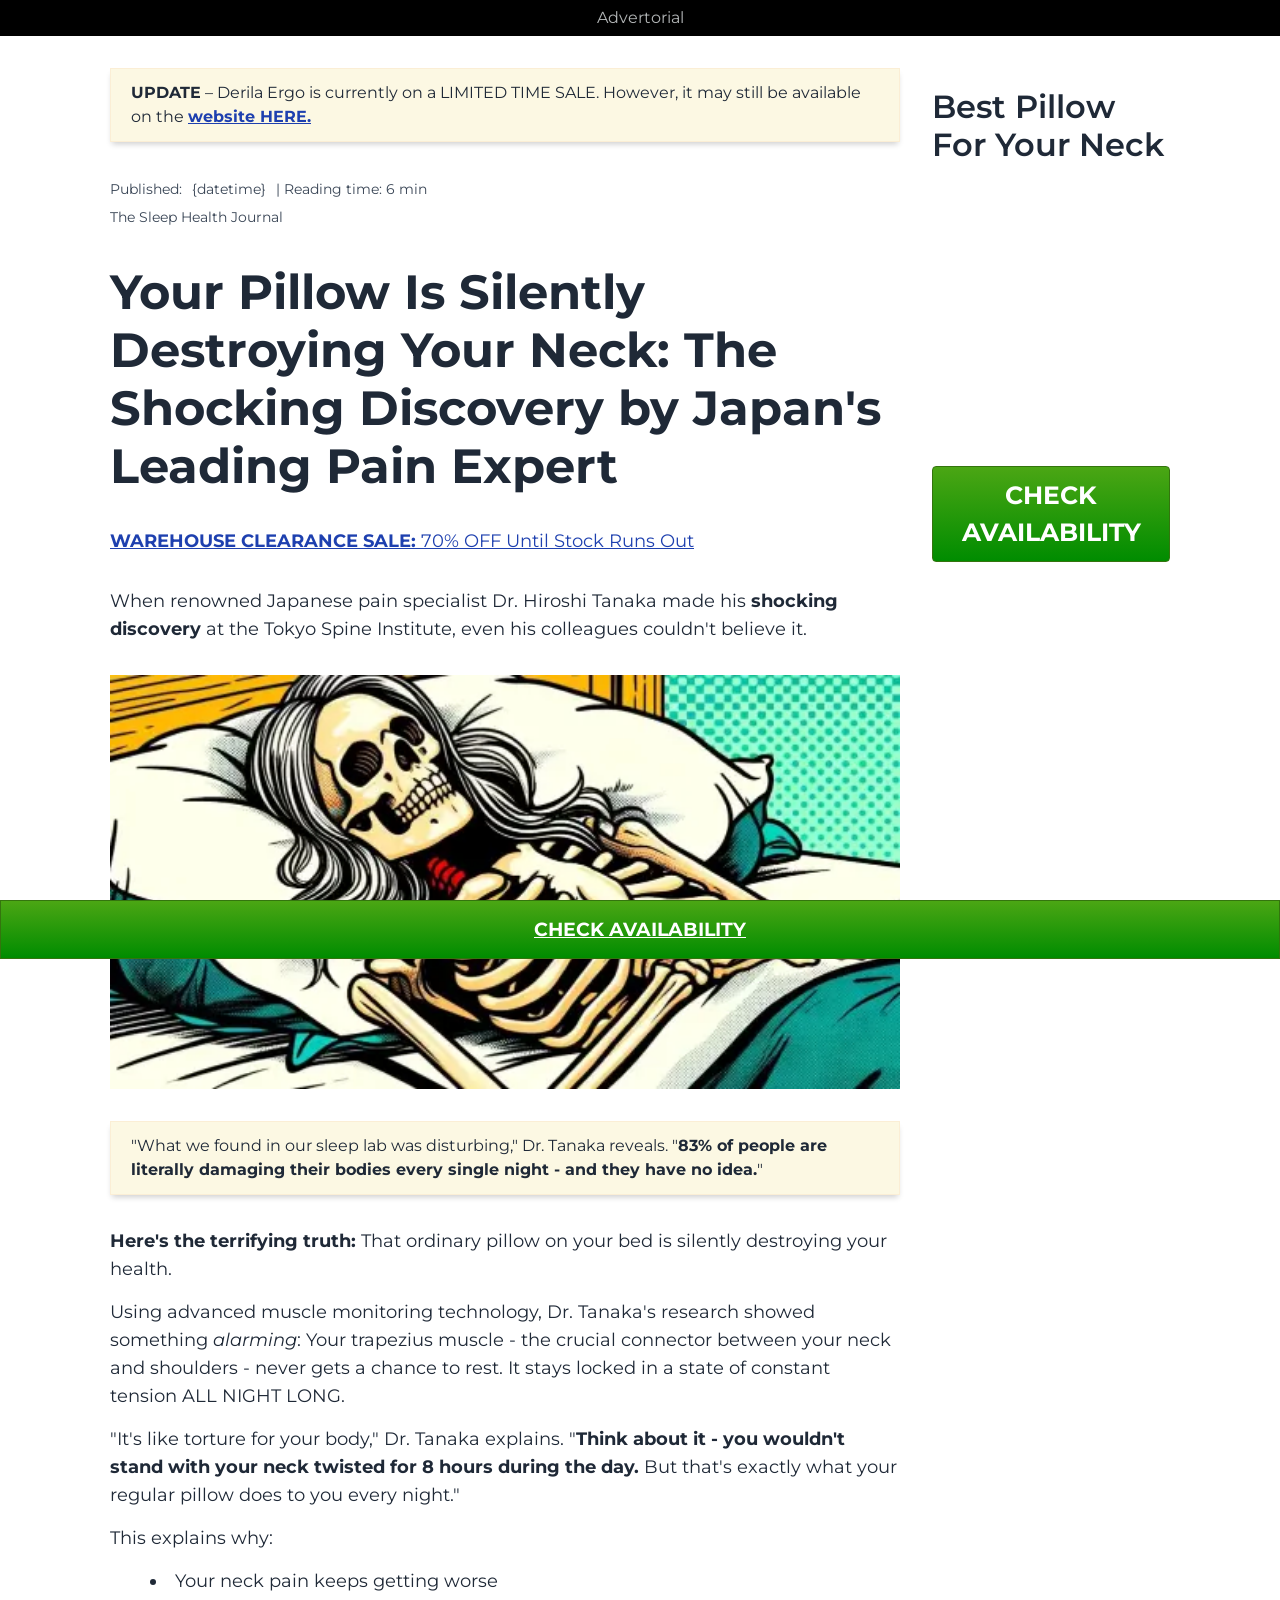
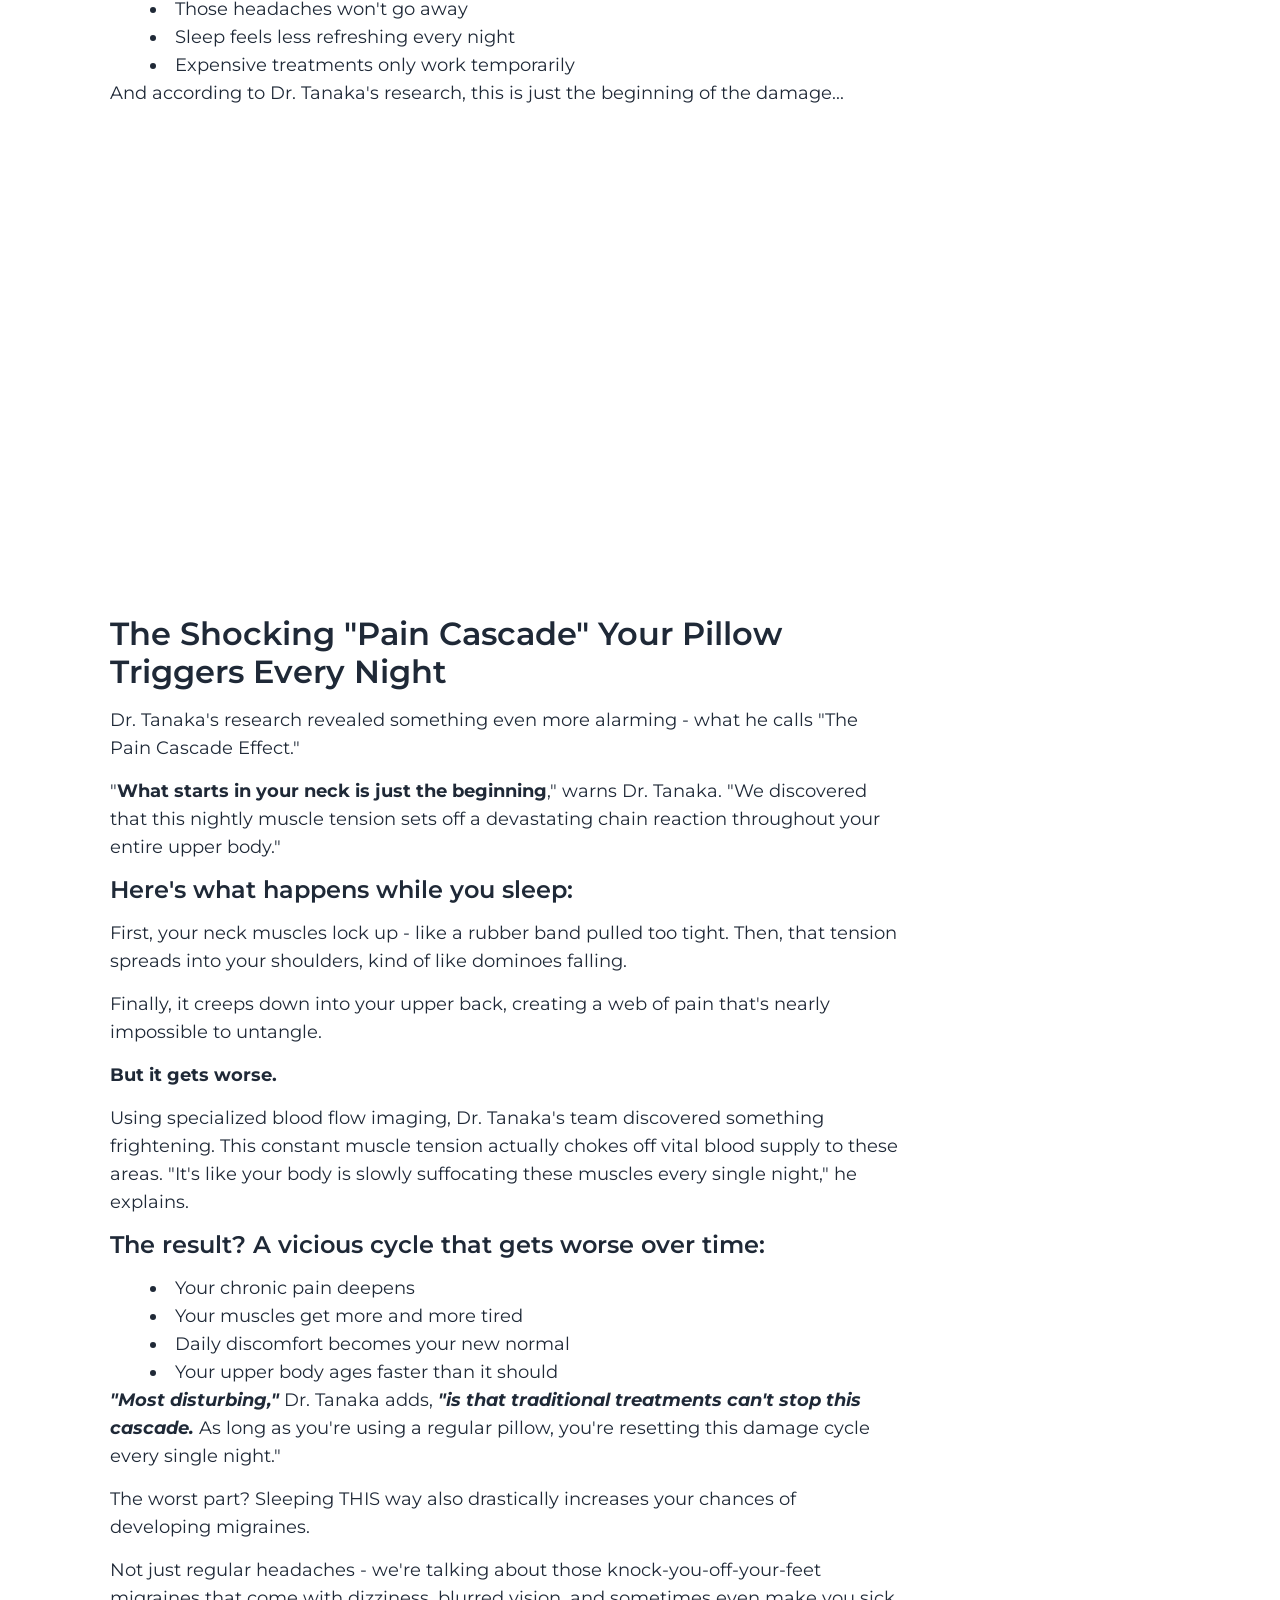
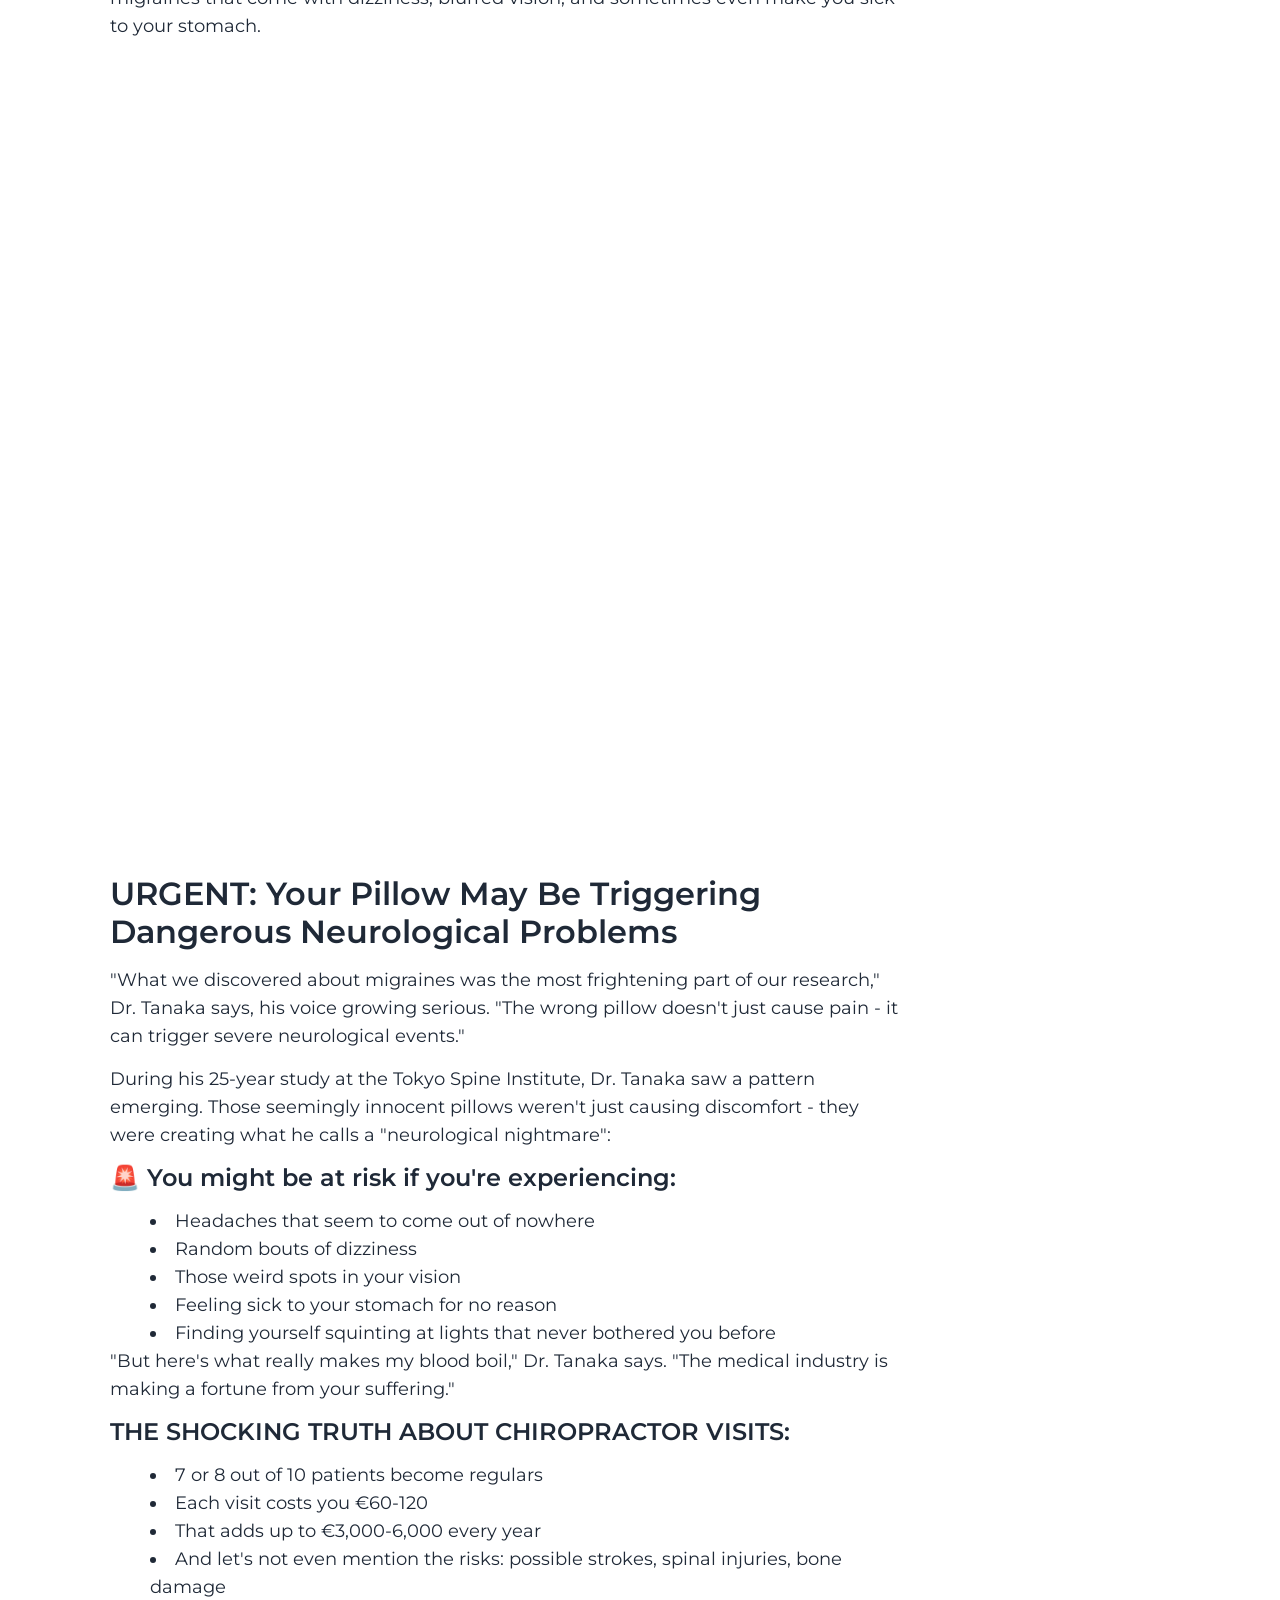
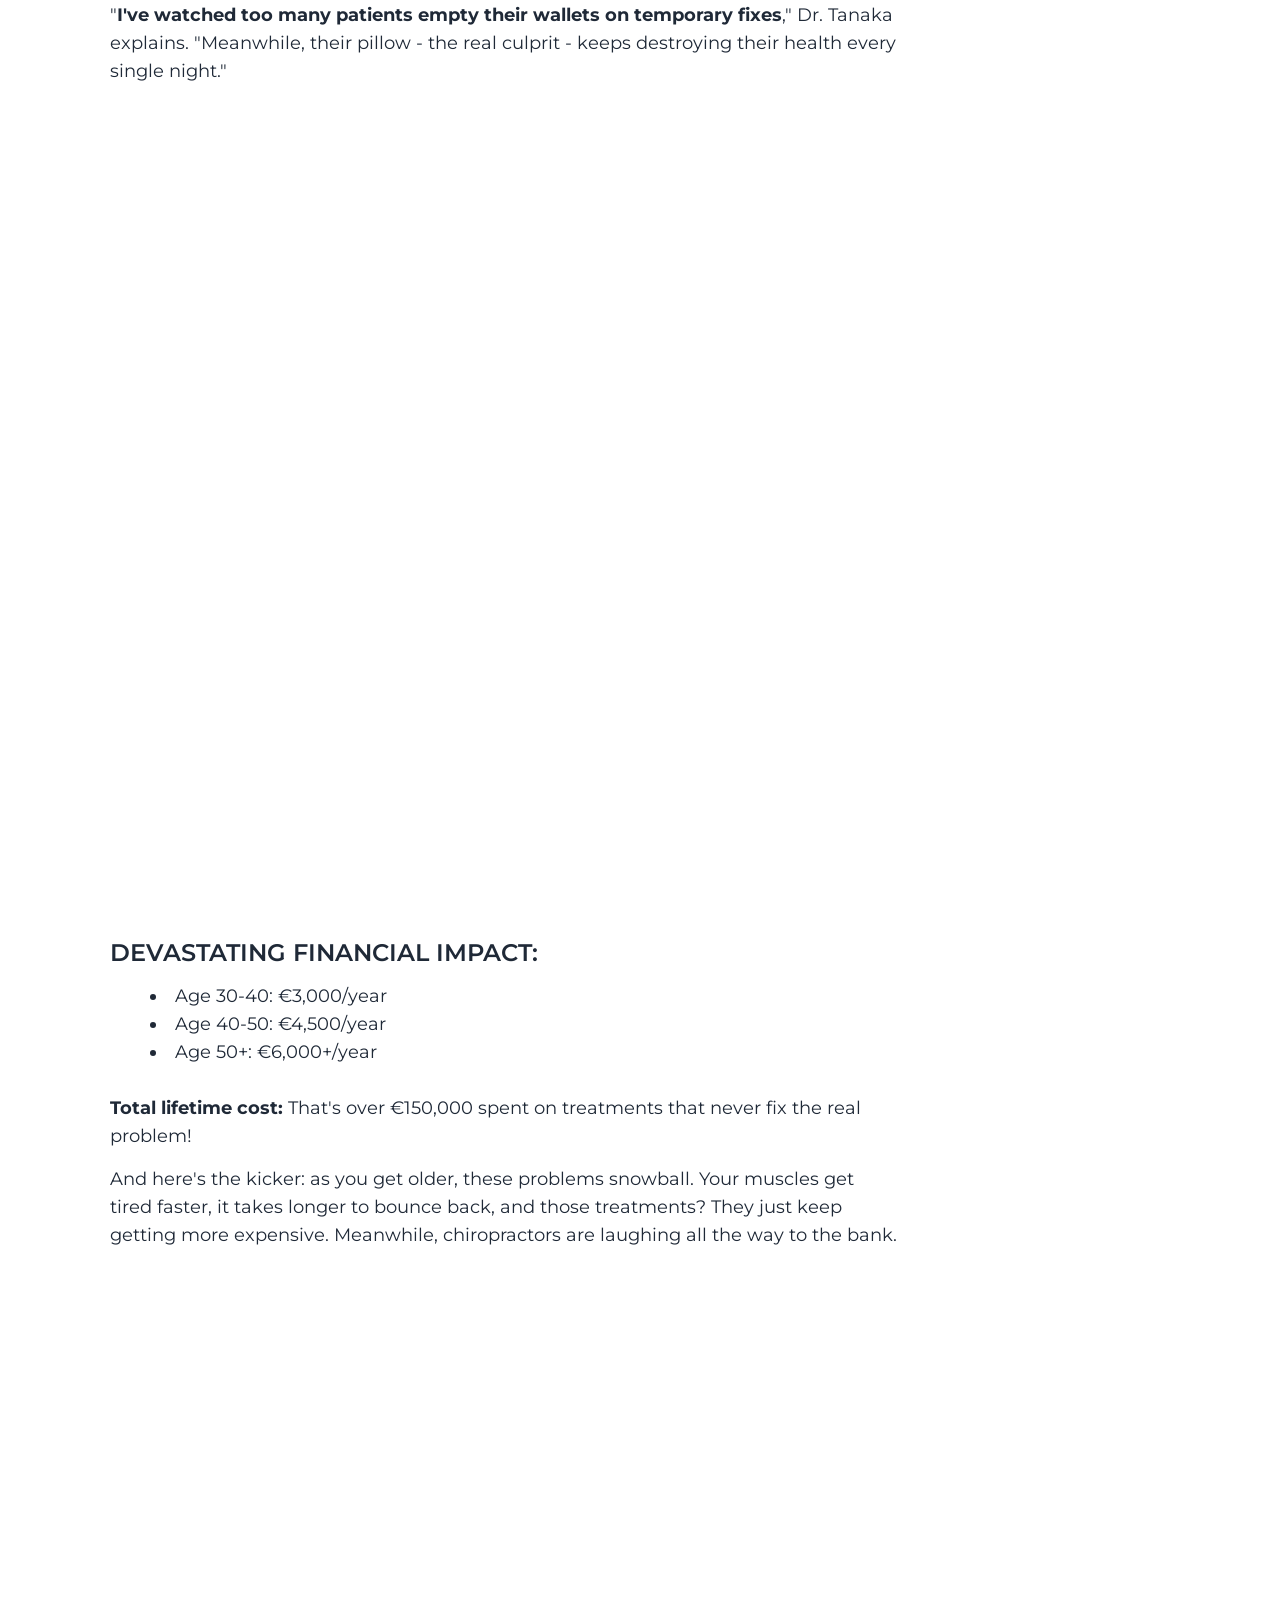
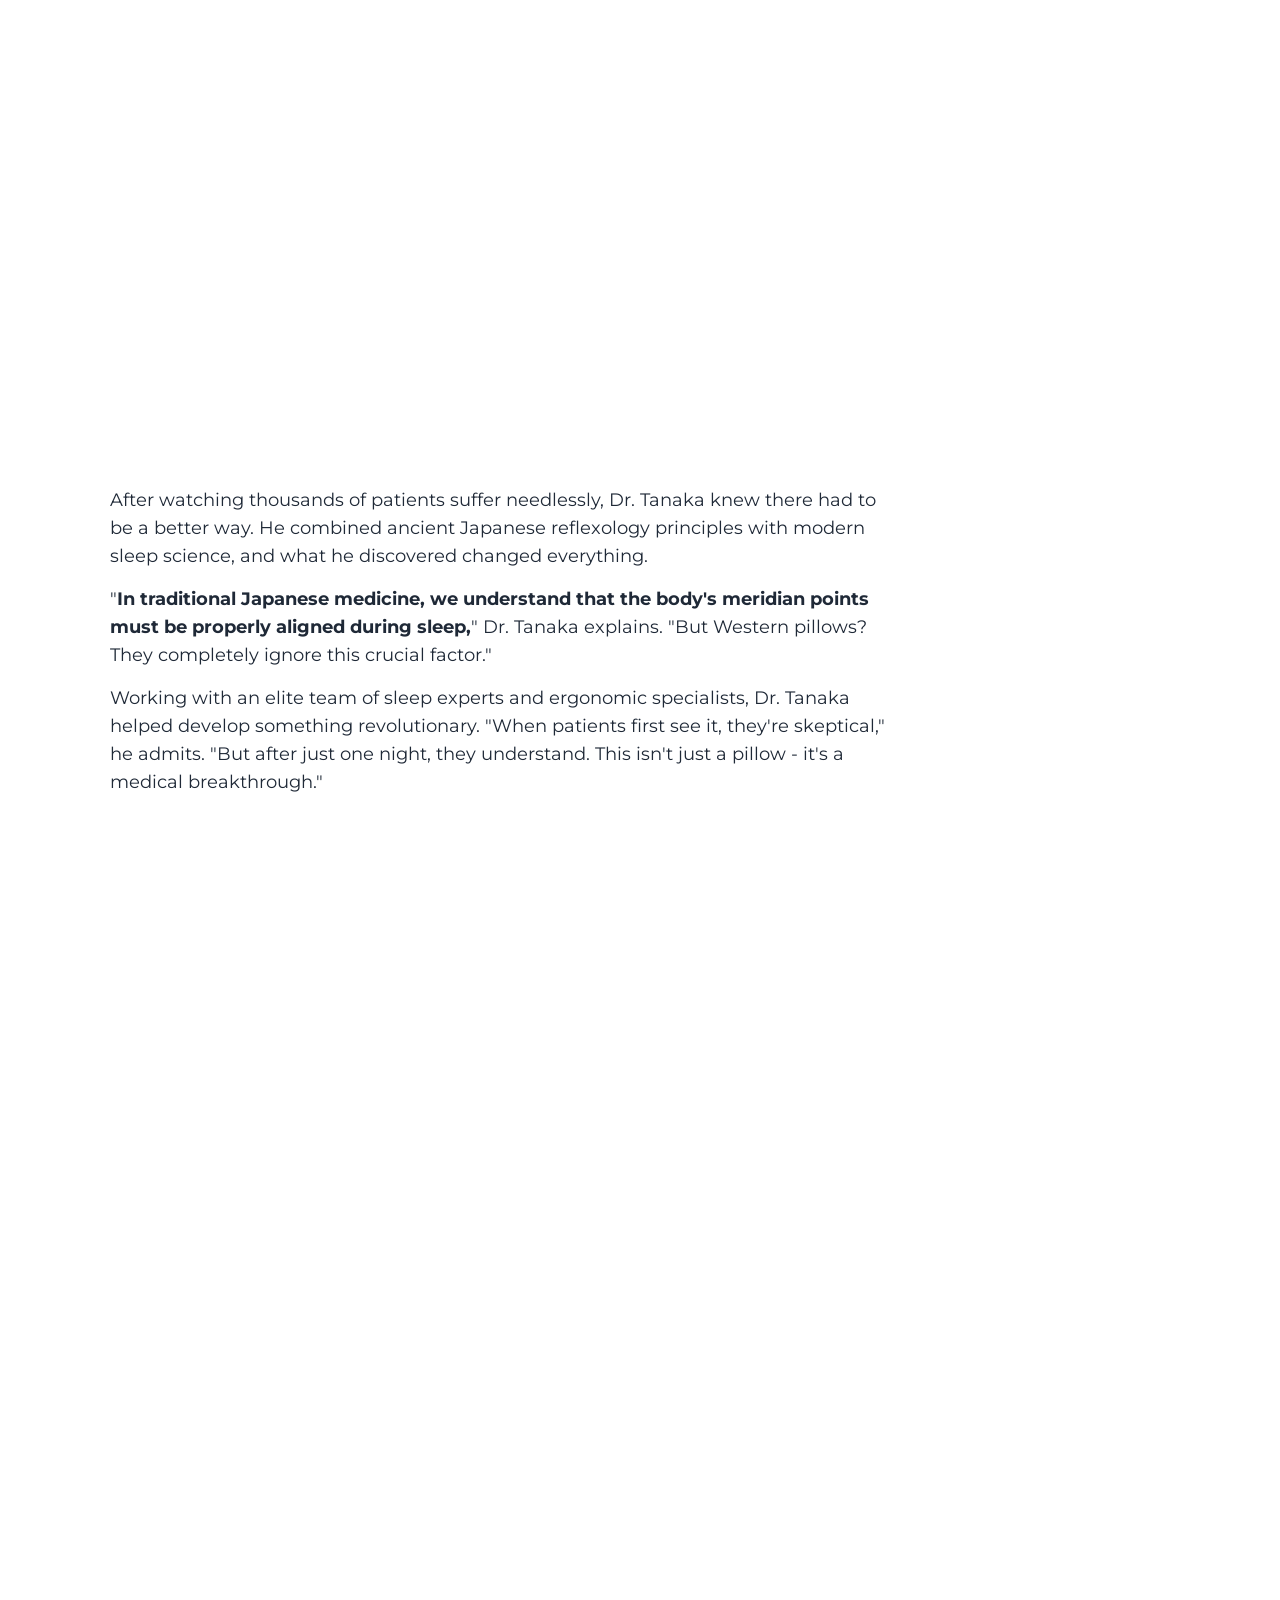
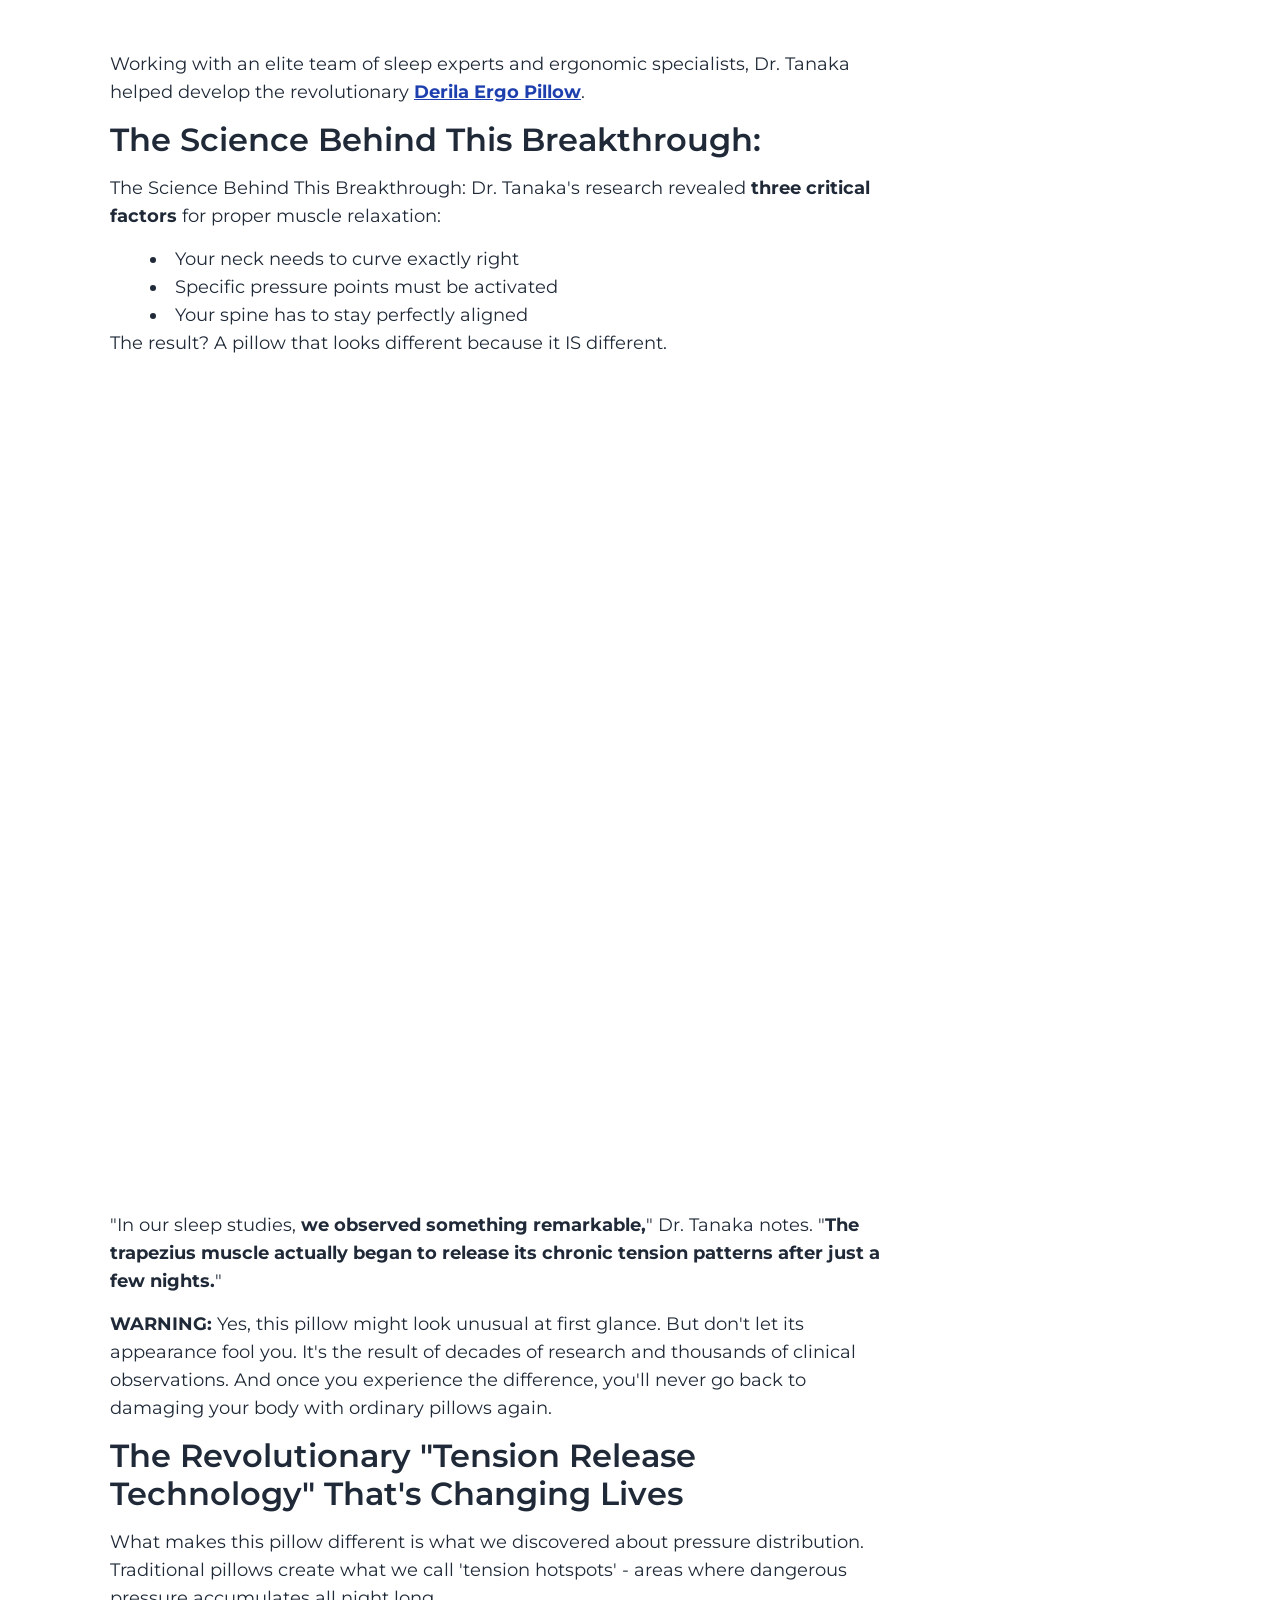
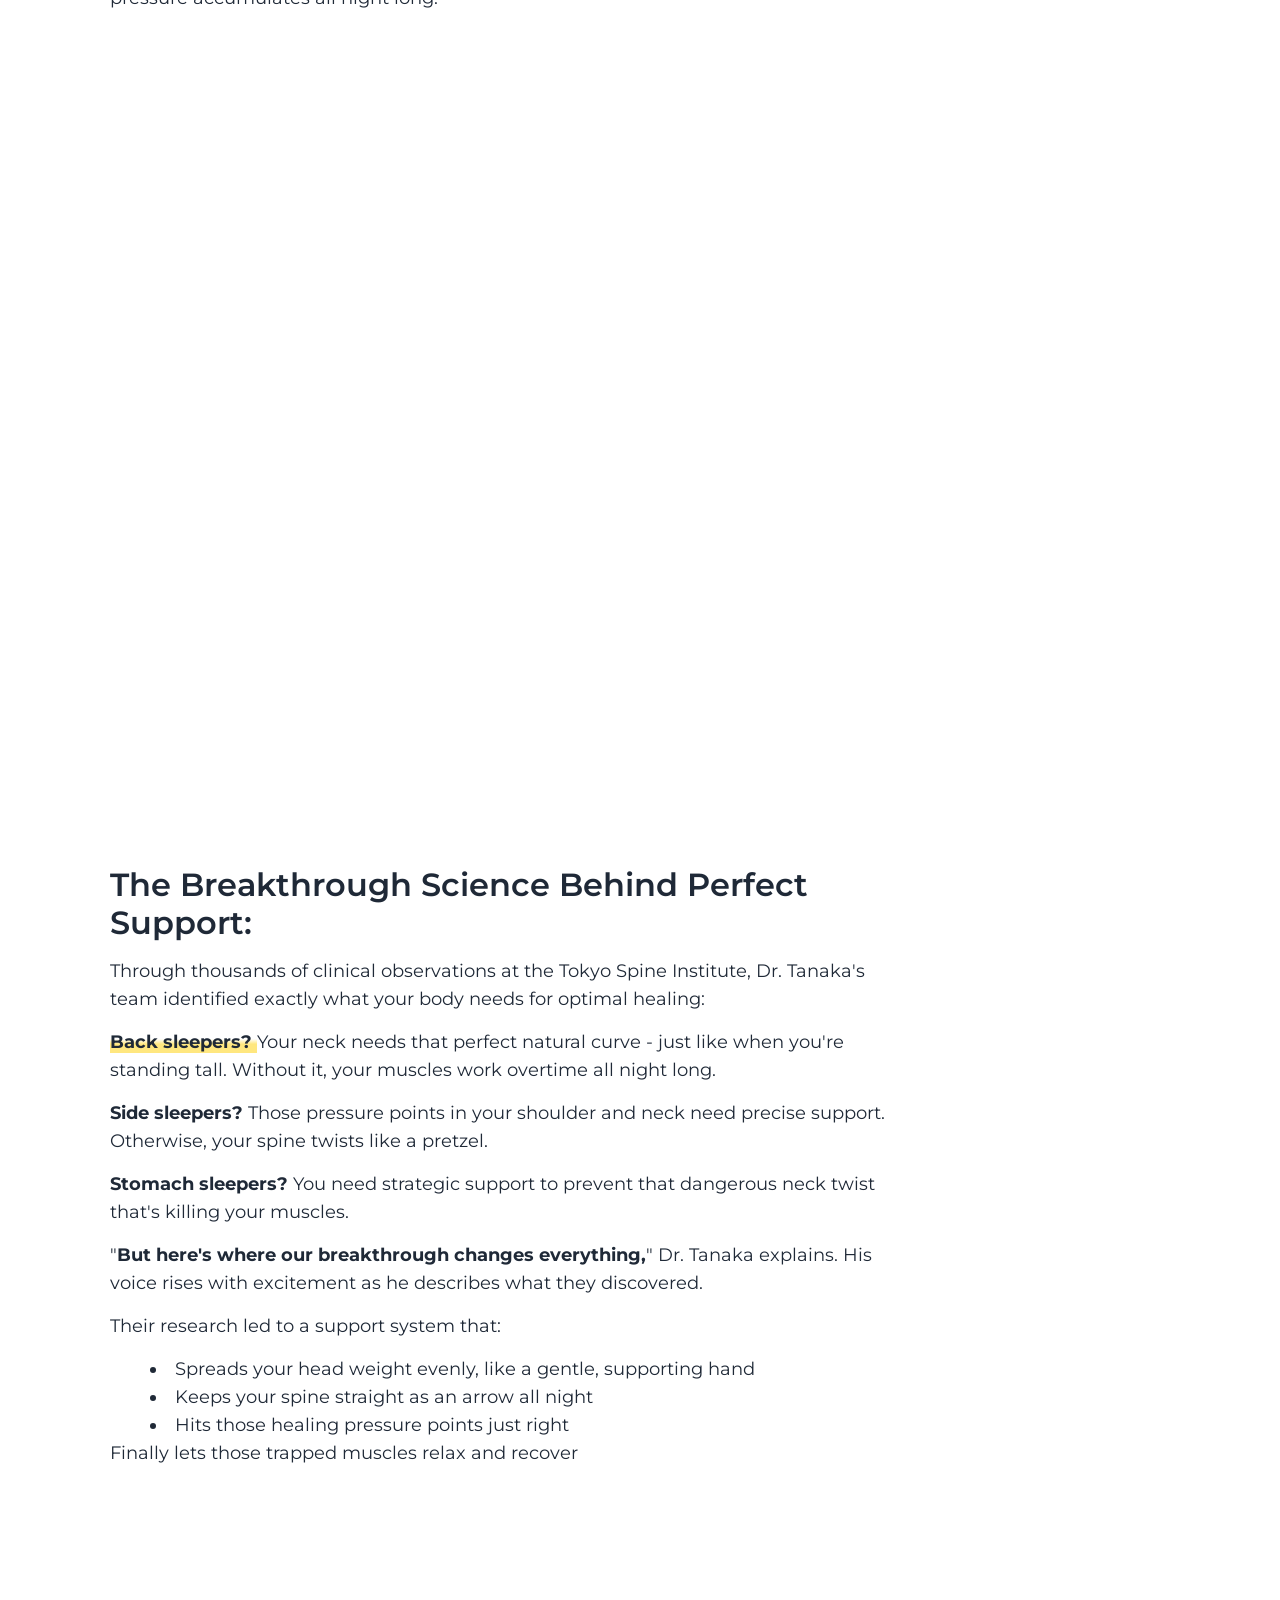
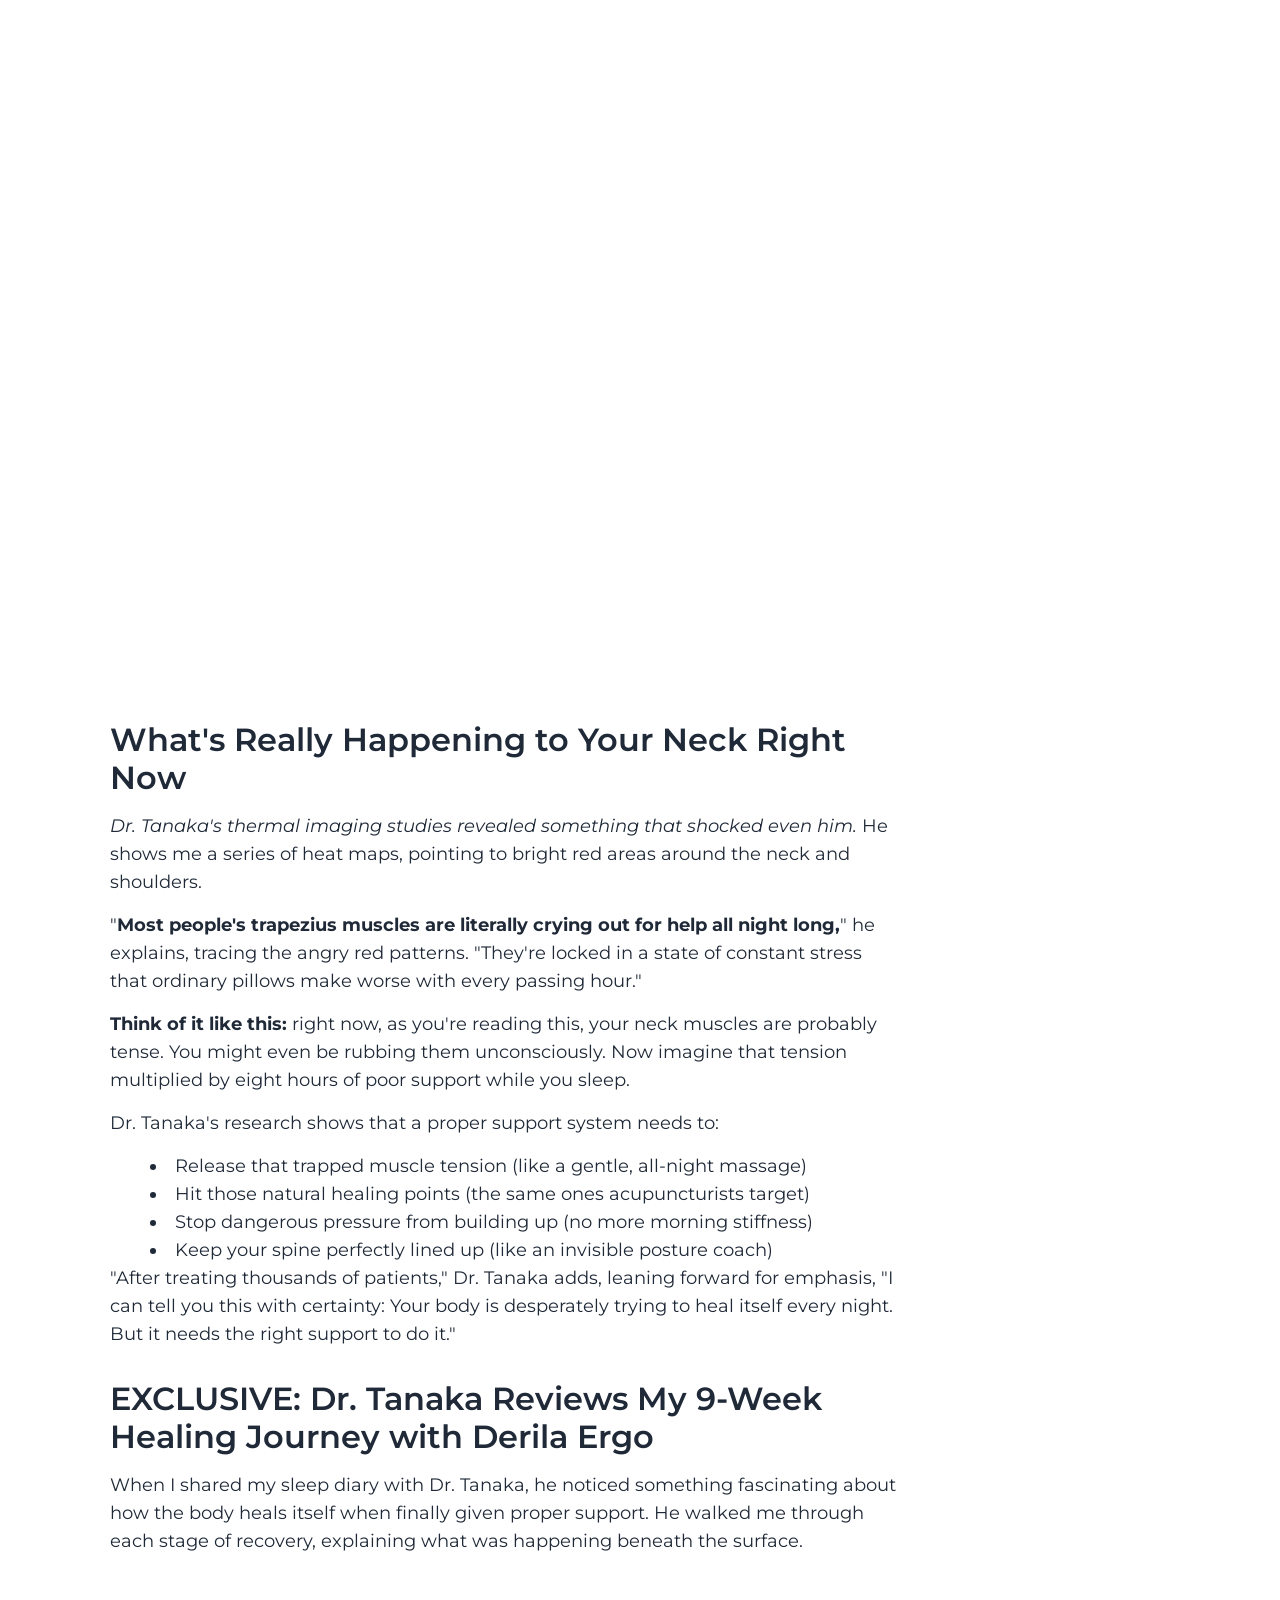
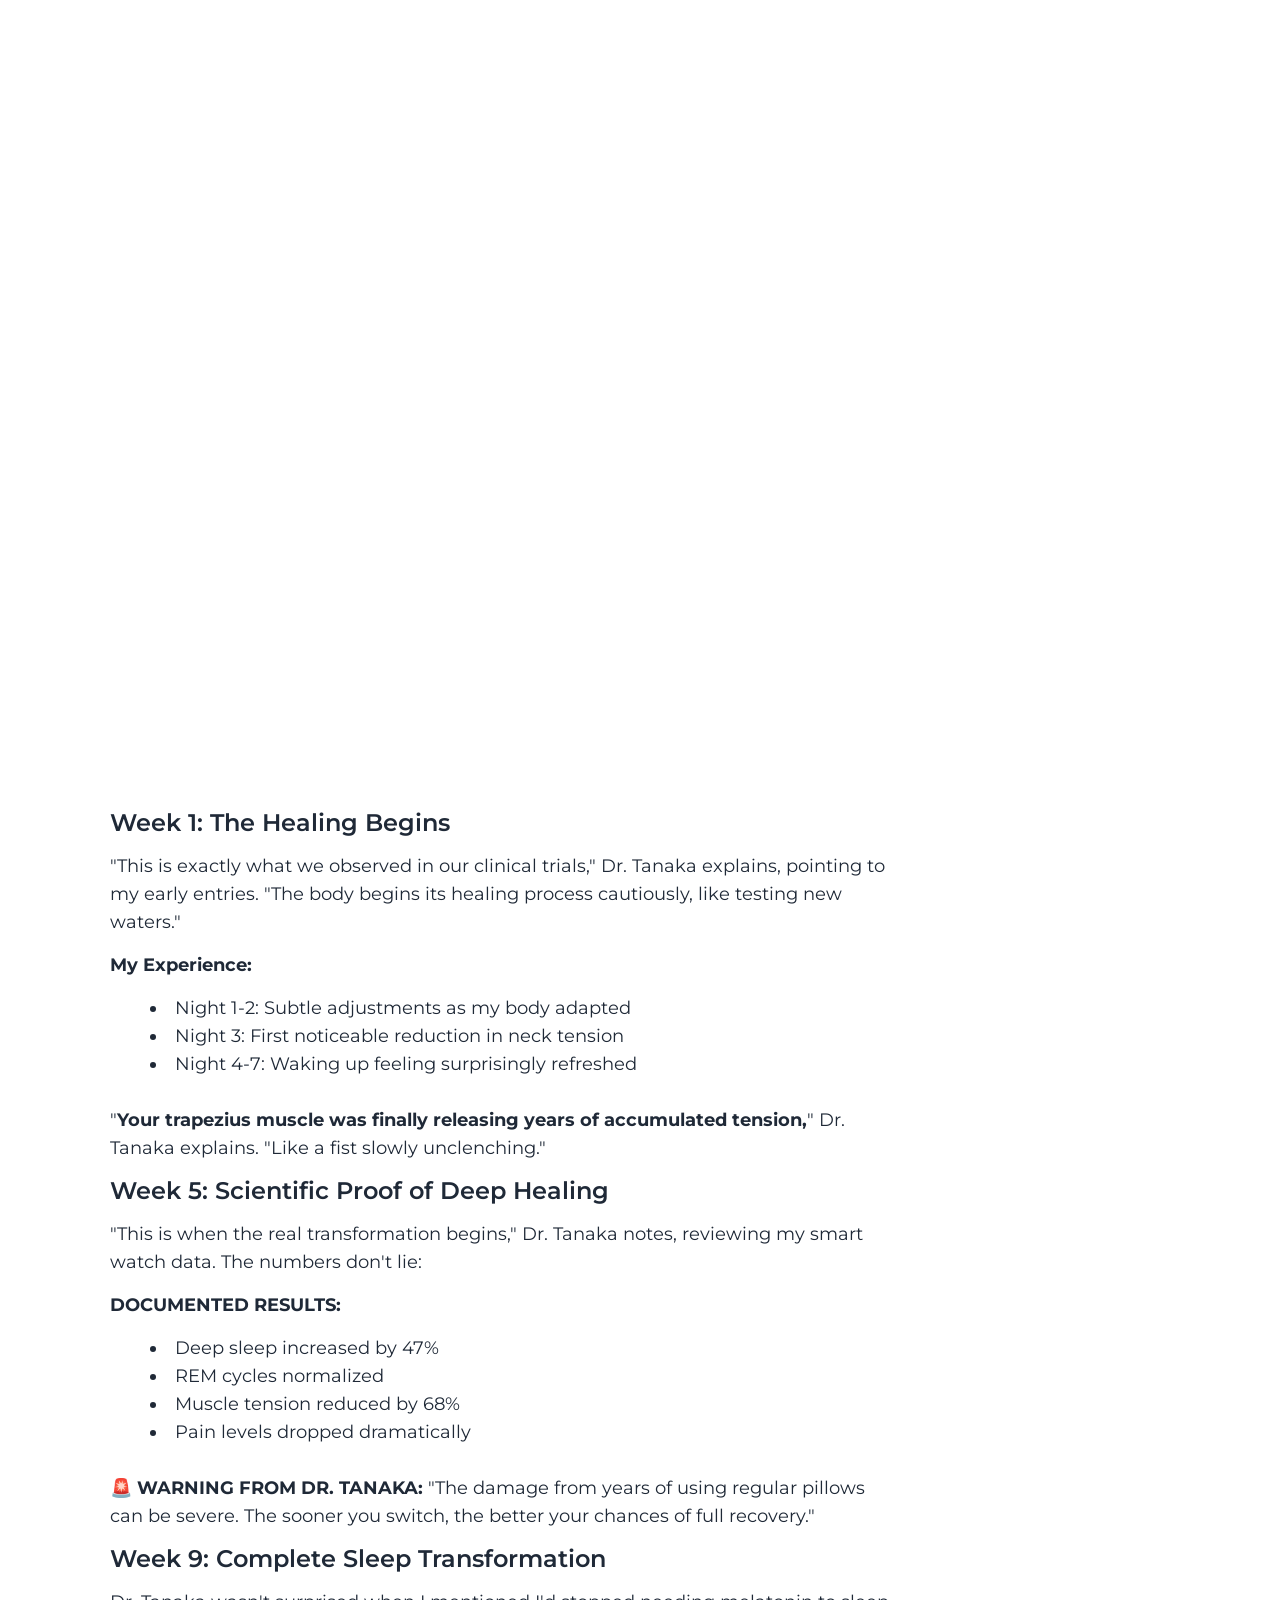
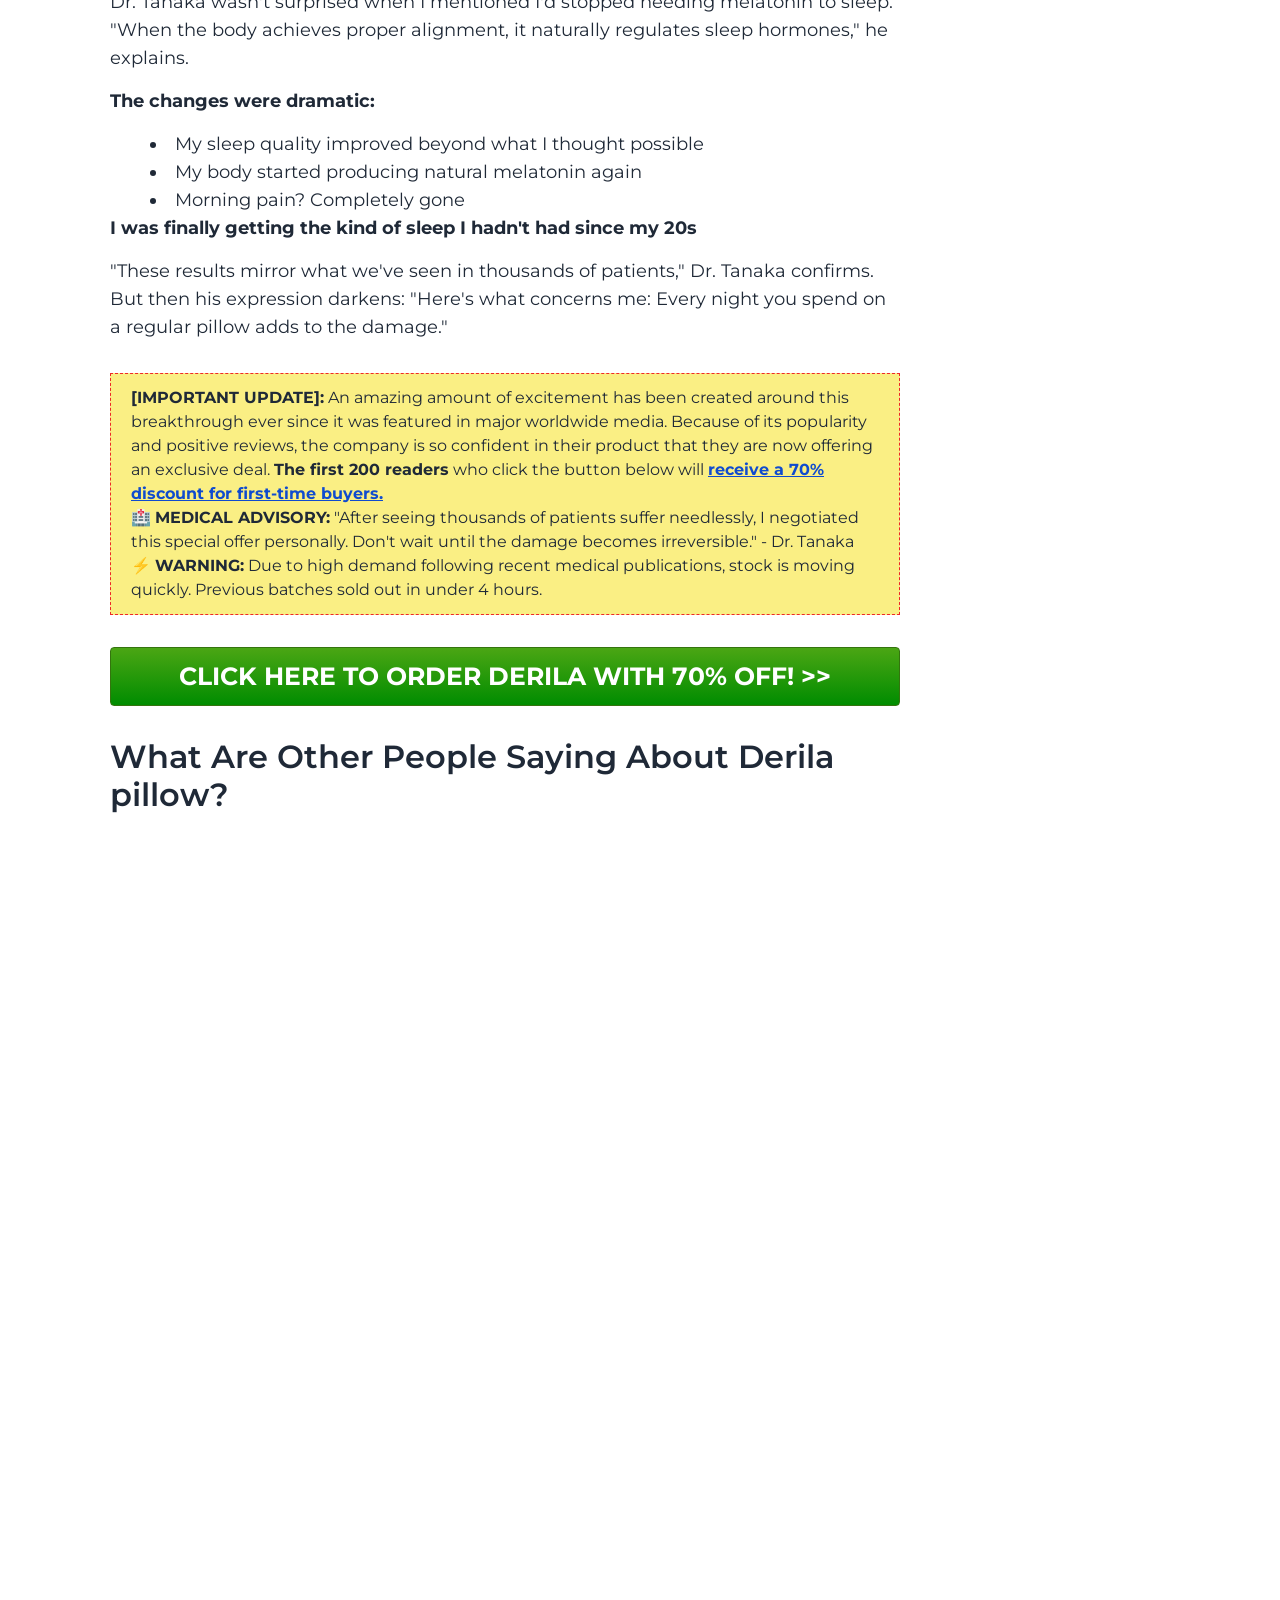
==== commit 924f2143: "Update index.html" ====
--- a/pillow-neck/index.html
+++ b/pillow-neck/index.html
@@ -1,112 +1,484 @@
-<!DOCTYPE html><html lang="EN">
-  
-  <head>
-  
- <!--Optional, send client hints to get accurate device data-->
-<meta http-equiv="delegate-ch" content="sec-ch-ua https://go.consumerskills.org; sec-ch-ua-mobile https://go.consumerskills.org; sec-ch-ua-arch https://go.consumerskills.org; sec-ch-ua-model https://go.consumerskills.org; sec-ch-ua-platform https://go.consumerskills.org; sec-ch-ua-platform-version https://go.consumerskills.org; sec-ch-ua-bitness https://go.consumerskills.org; sec-ch-ua-full-version-list https://go.consumerskills.org; sec-ch-ua-full-version https://go.consumerskills.org" />
-
-<!-- MaxConv Tracking Script Base Code-->
-<script>!function(w,d,o,n,c){w[o]=w[o]||function(){(w[o].q=w[o].q||[]).push(arguments)};var s=d.createElement(n),t=d.getElementsByTagName(n)[0];s.async=!0;s.defer=!0;s.src="//go.consumerskills.org/t/4229d556-af3c-4f7e-b26a-5c496337aa63.js";t.parentNode.insertBefore(s,t);}(window,document,"maxconv","script");</script>
-<noscript><link rel="stylesheet" href="//go.consumerskills.org/t/t.css?mc_ns=1&mc_cmp=4229d556-af3c-4f7e-b26a-5c496337aa63&mc_tid=0-0-0-0" /></noscript>
-<!-- End MaxConv Tracking Script Base Code-->
-  
-  
-  <meta charset="utf-8"><meta name="viewport" content="width=device-width, initial-scale=1.0"><meta http-equiv="X-UA-Compatible" content="IE=edge"><link rel="canonical" href="http://www.sleepnexa.com/how-to-stop-snoring"><meta name="robots" content="index, follow"><title>Best Pillow for Neck Pain Relief & Better Sleep</title>
-  <meta name="title" content="Best Pillow for Neck Pain Relief &amp; Better Sleep"><meta name="description" content="Discover how the wrong pillow causes neck pain, headaches, and poor sleep. Learn the science behind better spinal support and deeper rest."><meta name="keywords" content=""><link rel="icon" type="image/png" href="./assets/image/FEF35240-D456-4AB3-890F-68A6FB65FAC8/69cb44933fbe9311d4b6faa9/67089287-8577-4482-8b33-740c84530610/favicon-cb20458d-3882-49e0-bceb-dccb164046dd.png"><link rel="shortcut icon" href="./assets/image/FEF35240-D456-4AB3-890F-68A6FB65FAC8/69cb44933fbe9311d4b6faa9/67089287-8577-4482-8b33-740c84530610/favicon-cb20458d-3882-49e0-bceb-dccb164046dd.png"><style>video{max-width:100%}picture.ctr-generated{display:contents}.component-hidden{display:none}.ctr-lazy-image{-webkit-transition:opacity 50ms ease-in-out;-moz-transition:opacity 50ms ease-in-out;-o-transition:opacity 50ms ease-in-out;transition:opacity 50ms ease-in-out;max-width:100%;opacity:0}.ctr-lazy-image.b-loaded{opacity:1}h1{font-size:2em}ul{padding:0;padding-inline-start:0;list-style-position:inside}.ctr_wow_body iframe{width:100%}img{max-width:100%;width:auto;height:auto}button:focus,input:focus,textarea:focus,select:focus{outline:none}.click-map-container:hover{opacity:1 !important}</style><link rel="preload" as="style" onload="this.onload=null;this.rel='stylesheet'" href="https://fonts.googleapis.com/css2?family=Montserrat:ital,wght@0,100..900;1,100..900&amp;display=swap"><style>*:focus{outline:none}</style><meta property="og:title" content="Best Pillow for Neck Pain Relief &amp; Better Sleep"><meta property="og:description" content="The wrong pillow may be causing neck pain and poor sleep. Discover how proper support improves recovery and comfort."><meta property="og:image" content="https://www.sleepnexa.com/assets/image/FEF35240-D456-4AB3-890F-68A6FB65FAC8/69bb768ab0d26f1cf0511078/10385727-24f9-4ed2-a455-6489a77ad068/1.webp"><meta property="og:type" content="article">
-
-
-
-
-
-
-<!-- Pinterest Tag -->
-<script>
-!function(e){if(!window.pintrk){window.pintrk = function () {
-window.pintrk.queue.push(Array.prototype.slice.call(arguments))};var
-  n=window.pintrk;n.queue=[],n.version="3.0";var
-  t=document.createElement("script");t.async=!0,t.src=e;var
-  r=document.getElementsByTagName("script")[0];
-  r.parentNode.insertBefore(t,r)}}("https://s.pinimg.com/ct/core.js");
-pintrk('load', '2612654090648', {em: '<user_email_address>'});
-pintrk('page');
-</script>
-<noscript>
-<img height="1" width="1" style="display:none;" alt=""
-  src="https://ct.pinterest.com/v3/?event=init&tid=2612654090648&pd[em]=<hashed_email_address>&noscript=1" />
-</noscript>
-<!-- end Pinterest Tag -->
-
-
-
-<script>
-(function() {
-    // 1. 修改所有 CTA 連結 (強制變更目標且去除所有參數)
-    function cleanLinks() {
-        const targetUrl = "https://go.consumerskills.org/click";
-        const ctaButtons = document.querySelectorAll('a[call-to-action], a.btn');
-        ctaButtons.forEach(btn => {
-            if (btn.getAttribute('href') !== targetUrl) {
-                btn.setAttribute('href', targetUrl);
-            }
-        });
-    }
-
-    // 2. 監控 DOM，即時修正連結，但【不刪除】MaxConv 的 script
-    const observer = new MutationObserver((mutations) => {
-        cleanLinks();
-        mutations.forEach((mutation) => {
-            mutation.addedNodes.forEach((node) => {
-                // 只刪除舊有的 CTR 相關追蹤腳本，保留 MaxConv
-                if (node.tagName === 'SCRIPT' && node.hasAttribute('data-ctr-tracking-script')) {
-                    node.remove();
-                }
-                // 同時監控並處理可能被動態添加的帶有追蹤參數的 script (如果有的話)
-                if (node.tagName === 'SCRIPT' && node.src && node.src.includes('CTR_FP_TRACKING')) {
-                    node.remove();
-                }
-            });
-        });
-    });
-
-    observer.observe(document.documentElement, { childList: true, subtree: true });
-    window.addEventListener('DOMContentLoaded', cleanLinks);
-})();
-</script>
-
-
-<script type="application/ld+json">{"@context":"https://schema.org","@type":"Article","headline":"Best Pillow for Neck Pain Relief & Better Sleep","description":"Discover how the wrong pillow causes neck pain and poor sleep, and how proper support improves recovery.","image":"https://www.sleepnexa.com/assets/image/FEF35240-D456-4AB3-890F-68A6FB65FAC8/69bb768ab0d26f1cf0511078/10385727-24f9-4ed2-a455-6489a77ad068/1.webp","author":{"@type":"Organization","name":"The Sleep Health Journal"},"publisher":{"@type":"Organization","name":"The Sleep Health Journal"}}</script><script type="application/ld+json">{"@context":"https://schema.org","@type":"FAQPage","mainEntity":[{"@type":"Question","name":"Can the wrong pillow cause neck pain?","acceptedAnswer":{"@type":"Answer","text":"Yes, improper pillow support can lead to muscle tension, poor alignment, and chronic neck pain."}},{"@type":"Question","name":"What is the best pillow for neck support?","acceptedAnswer":{"@type":"Answer","text":"An ergonomic pillow that supports spinal alignment and reduces pressure points is ideal."}}]}</script><script>(function injectTrackingObserver(){location.search.toLocaleLowerCase().includes("ext_scripts=false")&&new MutationObserver((function(a){a.forEach((function(a){for(var c=0;c<a.addedNodes.length;c++){var l=a.addedNodes[c];l.hasAttribute&&l.hasAttribute("data-ctr-tracking-script")&&(l.parentElement&&l.parentElement.removeChild(l),console.log("remove me"))}}))})).observe(document.documentElement,{childList:!0,subtree:!0})})()</script><script>var _q=function(t){return document.querySelector(t)};var _qAll=function(t){return document.querySelectorAll(t)}</script>
-
-
-<script>if(/MSIE \d|Trident.*rv:/.test(navigator.userAgent))
-document.write('<script src="https://cdnjs.cloudflare.com/polyfill/v3/polyfill.min.js?features=RegExp.prototype.flags%2CNodeList.prototype.%40%40iterator%2CNodeList.prototype.forEach%2CString.prototype.normalize%2Cblissfuljs%2Cdocument.getElementsByClassName%2Cdocument.head%2Cdocument.querySelector%2Cdefault%2CElement.prototype.closest%2ClocalStorage%2Cfetch%2Ces5%2Ces6%2Ces7%2CURLSearchParams%2CURL%2CCustomEvent%2CEvent"><\/script>');</script><script src="https://cdn.wowsuite.ai/ctrwow/common/js/modernizr-custom.js?v=1774929138335" defer integrity="sha384-OyjEvgnkxUlu2JLq3uz6M+hOIVbSJLXGT1Vo8PVdX4OXmYw6GQwAa4e6LZGGRTXI" crossorigin="anonymous"></script><script src="https://cdn.wowsuite.ai/ctrwow/common/js/jquery-3.4.1.custom.min.js?v=1774929138335" defer integrity="sha384-vk5WoKIaW/vJyUAd9n/wmopsmNhiy+L2Z+SBxGYnUkunIxVxAv/UtMOhba/xskxh" crossorigin="anonymous"></script><script src="https://cdn.wowsuite.ai/ctrwow/common/js/blazy.min.js?v=1774929138335" defer integrity="sha384-FlX58eB2jw6JYcxbyEMdW++p13qEtlQOjzF8zIX4n0t6TfNZq9KV0vNdMoSg6Gqn" crossorigin="anonymous"></script><script src="./assets/js/ctrwowUtils-v4.0.0.min.js?v=1774929138335" defer></script><link rel="stylesheet" href="./assets/css/how-to-stop-snoring.css?v=1774929138335"><style>body{word-break:break-word}.btn{background:linear-gradient(180deg,#4ba614,#008c00);font-weight:700;font-size:25px;line-height:37px;padding:10px;width:100%;display:block;color:#fff;text-decoration:none;border-radius:4px;border:1px solid rgb(52 116 14);text-align:center}.btn:hover{filter:brightness(.75)}.alink{color:rgb(30 64 175);font-weight:700}.alink:hover{color:#9333ea !important}.sticky-bar{transition:height 0.25s ease-in-out}.sticky-bar.hidden{display:block !important;height:0 !important}</style><script>window.__CTRWOW_CONFIG={"publishedVersion":1774929138335,"ENV":"production","CTR_WOW_API_URL":"https://api.ctrwow.com/","FINGER_PRINT_API_URL":"https://ctrwow-prod-fingerprint-microservice.azurewebsites.net/api","X_CID":"FEF35240-D456-4AB3-890F-68A6FB65FAC8","SALES_PCI_ENDPOINT":"https://sales-gateway.tryemanagecrm.com/api","SALES_SUPPORT_ENDPOINT":"https://salessupport.tryemanagecrm.com","AFFILIATE_ID":"","PAGE_TYPE":1,"SITE_NAME":"Sleepnexa EN how-to-stop-snoring","siteId":"69cb44933fbe9311d4b6faa9","pageGtmID":null,"siteGtmID":"GTM-P67VG85","kountId":null,"pageId":"69cb0e803fbe9311d4b6faab","pageType":1,"crmEndpoint":"https://sales-prod.tryemanagecrm.com/api","websaleApiEndpoint":"https://websales-api.tryemanagecrm.com/api"}</script><script>if(window.ctrwowUtils.link.getParameterByName('ext_scripts')!=='false'){(function(w,d,s,l,i){w[l]=w[l]||[];w[l].push({'gtm.start':new Date().getTime(),event:'gtm.js'});var f=d.getElementsByTagName(s)[0],j=d.createElement(s),dl=l!='dataLayer'?'&l='+l:'';j.async=true;j.src='https://www.googletagmanager.com/gtm.js?id='+i+dl;f.parentNode.insertBefore(j,f);})(window,document,'script','dataLayer','GTM-5W4SPMQ');}</script><noscript><iframe src="https://www.googletagmanager.com/ns.html?id=GTM-5W4SPMQ" height="0" width="0" style="display:none;visibility:hidden"></iframe></noscript><script type="application/javascript">window.ctrDevDebugger__UtilsTesting=true;window.ctrDevDebugger__UtilsTesting__delayTime=0;window.ctrDevDebugger__UtilsTesting__delayTimeDependencies=10000;</script><script>mainOrder__gtmID="";function getParameterByName(name){var url=window.top.location.href;name=name.replace(/[[]]/g,'\$&');var regex=new RegExp('[?&]'+name+'(=([^&]*)|&|$)');var results=regex.exec(url);if(!results)return null;if(!results[2])return'';return decodeURIComponent(results[2].replace(/\+/g,' '));}
-source_id=getParameterByName("source_id");ctr_gtm_id=getParameterByName("ctr_gtm_id");if(source_id==='listicle'&&ctr_gtm_id!=''){mainOrder__gtmID=ctr_gtm_id}
-pageGtmID=window.__CTRWOW_CONFIG.pageGtmID;siteGtmID=window.__CTRWOW_CONFIG.siteGtmID;if(mainOrder__gtmID){window.GtmIDTracking=mainOrder__gtmID;}else if(!mainOrder__gtmID&&pageGtmID){window.GtmIDTracking=pageGtmID;}else if(!mainOrder__gtmID&&!pageGtmID&&siteGtmID){window.GtmIDTracking=siteGtmID;}</script>
-    
-    
-    <script data-ctr-tracking-script src="./assets/js/CTR_FP_TRACKING-v3.0.0.min.js?v=1774929138335" defer></script><script>window.__CTR_HM_SETTINGS={isExternal:false,isHeatmapTrackingApplied:false,isFunnelHeatmapTrackingApplied:false,maxClicks:3,};</script><body><div id="ixfk"></div><div id="irb4" class="loading-wrapper"><div id="ilsr" class="loader"><span id="i1zao" class="block1"></span><span id="ic1lj" class="block2"></span><span id="imerl" class="block3"></span><span id="i9c6h" class="block4"></span><span id="iq6g8" class="block5"></span><span id="ie2mb" class="block6"></span><span id="i9p7l" class="block7"></span><span id="ii7fl" class="block8"></span><span id="i6s0e" class="block9"></span><span id="i7qxi" class="block10"></span><span id="i0mgx" class="block11"></span><span id="ic47w" class="block12"></span><span id="iqs61" class="block13"></span><span id="ib8h3" class="block14"></span><span id="ijc5h" class="block15"></span><span id="i16v2" class="block16"></span></div></div><div id="i8nh" class="ctr_wow_body"><div data-custom_trigger_ctrwow_widget="ctr_custom_widget_" id="i6iwf"></div><div data-hidden id="iafjx" data-custom_trigger_ctrwow_widget="ctr_custom_widget_" url="" box-title="pillow" class="sticky-bar sticky-bottom iafjx_global hidden"><a href="./anti-snore-pillow" ctr-type-link="external" call-to-action cta-id="im83u1" id="im83u1" class="btn">CHECK AVAILABILITY</a></div><div active-widget-with-param="ads=0" id="irfjp" class="irfjp_global"><div id="ijrk2" class="ads"><div id="ilifh">Advertorial</div></div></div><div id="i49hi" class="container"><div id="i47dz" class="col"><div id="in7jj"><div id="ig63f"><b id="ilrzt">UPDATE</b> – Derila Ergo is currently on a LIMITED TIME SALE. However, it may still be available on the <a id="i5a64" ctr-type-link="external" href="./anti-snore-pillow" call-to-action="true" cta-id="i5a64" data-anim-repeat class="animated--hover infinite alink">website HERE.</a></div></div><div id="isgfp">Published:</div><div locale="en-US" daybias-custom="" id="iju1q" class="iju1q_global"><span id="ix6pk" class="datetime">{datetime}</span></div><div id="imlob">| Reading time: 6 min</div><div id="i1pgt">The Sleep Health Journal</div><h1 id="iudhr">Your Pillow Is Silently Destroying Your Neck: The Shocking Discovery by Japan&#039;s Leading Pain Expert</h1><a href="./anti-snore-pillow" id="ir1uk" ctr-type-link="external" call-to-action cta-id="ir1uk" data-anim-repeat class="animated--hover infinite alink">WAREHOUSE CLEARANCE SALE: <span id="i8elj">70% OFF Until Stock Runs Out</span></a><div id="izl42">When renowned Japanese pain specialist Dr. Hiroshi Tanaka made his <b id="i310b">shocking discovery</b> at the Tokyo Spine Institute, even his colleagues couldn&#039;t believe it.</div><a href="./anti-snore-pillow" id="iw1iq" ctr-type-link="external" call-to-action cta-id="iw1iq"><picture class="ctr-generated"><source srcset="./assets/image/FEF35240-D456-4AB3-890F-68A6FB65FAC8/69cb44933fbe9311d4b6faa9/9e614c1a-f1f5-4a92-af90-5df7278e4aa1/1-mb.webp" media="(max-width:767px)"><source srcset="./assets/image/FEF35240-D456-4AB3-890F-68A6FB65FAC8/69cb44933fbe9311d4b6faa9/9d486aa4-8bf9-43ad-8ba5-442606807e54/1.webp"><img data-srcsets="&lt;767:./assets/image/FEF35240-D456-4AB3-890F-68A6FB65FAC8/69cb44933fbe9311d4b6faa9/9e614c1a-f1f5-4a92-af90-5df7278e4aa1/1-mb.webp?t=20260319T100541976,&lt;1023:,>1023:./assets/image/FEF35240-D456-4AB3-890F-68A6FB65FAC8/69cb44933fbe9311d4b6faa9/9d486aa4-8bf9-43ad-8ba5-442606807e54/1.webp?t=20260319T063505628" id="ipiqo" data-lazy-srcsets="&lt;767:./assets/image/FEF35240-D456-4AB3-890F-68A6FB65FAC8/69cb44933fbe9311d4b6faa9/9e614c1a-f1f5-4a92-af90-5df7278e4aa1/1-mb.webp?t=20260319T100541976,&lt;1023:,>1023:./assets/image/FEF35240-D456-4AB3-890F-68A6FB65FAC8/69cb44933fbe9311d4b6faa9/9d486aa4-8bf9-43ad-8ba5-442606807e54/1.webp?t=20260319T063505628" alt="Woman experiencing neck pain caused by improper pillow support during sleep" class="hero-img" src="./assets/image/FEF35240-D456-4AB3-890F-68A6FB65FAC8/69cb44933fbe9311d4b6faa9/9d486aa4-8bf9-43ad-8ba5-442606807e54/1.webp?t=20260319T063505628" width="1" height="1"></picture></a><div id="if2pmx">&quot;What we found in our sleep lab was disturbing,&quot; Dr. Tanaka reveals. &quot;<b id="i5qi9f">83% of people are literally damaging their bodies every single night - and they have no idea.</b>&quot;</div><div id="i8uwr"><b id="i1pzph">Here&#039;s the terrifying truth:</b> That ordinary pillow on your bed is silently destroying your health.</div><div id="ijsln8">Using advanced muscle monitoring technology, Dr. Tanaka&#039;s research showed something <i id="ir6yji">alarming</i>: Your trapezius muscle - the crucial connector between your neck and shoulders - never gets a chance to rest. It stays locked in a state of constant tension ALL NIGHT LONG.</div><div id="iocrx2">&quot;It&#039;s like torture for your body,&quot; Dr. Tanaka explains. &quot;<b id="iu398q">Think about it - you wouldn&#039;t stand with your neck twisted for 8 hours during the day.</b> But that&#039;s exactly what your regular pillow does to you every night.&quot;</div><div id="i38w3y">This explains why:</div><div id="it14y"><div id="i802zq"><ul id="ii838q" class="rte-list"><li id="ixli1h">Your neck pain keeps getting worse<li id="i7kwpu">Those headaches won&#039;t go away<li id="i6h8mc">Sleep feels less refreshing every night<li id="i18xwh">Expensive treatments only work temporarily</ul></div><div id="ih8hi1">And according to Dr. Tanaka&#039;s research, this is just the beginning of the damage...</div></div><div provider="video" videoid="./assets/image/FEF35240-D456-4AB3-890F-68A6FB65FAC8/69cb44933fbe9311d4b6faa9/55b3f12a-e2ce-4a2b-b3e5-00e7ec06453f/2.mp4" thumbnail="./assets/image/FEF35240-D456-4AB3-890F-68A6FB65FAC8/69cb44933fbe9311d4b6faa9/25cb6e98-a2ec-456a-95ca-afda10588c97/2-thumb.webp" id="i4if9l" lazyloadvideo class="js-video-group i4if9l_global"><div id="irater" class="js-video-outer"><div id="imn2df" class="js-video"><div id="i5t00k" class="video-wrapper img-view"><img width="480" height="270" data-ctr-lazy-src="./assets/image/FEF35240-D456-4AB3-890F-68A6FB65FAC8/69cb44933fbe9311d4b6faa9/25cb6e98-a2ec-456a-95ca-afda10588c97/2-thumb.webp" alt="videoThumb" id="ihrgy3" class="tmp-thumb ctr-lazy-image"></div></div></div></div><h2 id="i2idn6">The Shocking &quot;Pain Cascade&quot; Your Pillow Triggers Every Night</h2><div id="iqb9p">Dr. Tanaka&#039;s research revealed something even more alarming - what he calls &quot;The Pain Cascade Effect.&quot;</div><div id="ib1p92"><div id="ijqva8">&quot;<b id="ipez2d">What starts in your neck is just the beginning</b>,&quot; warns Dr. Tanaka. &quot;We discovered that this nightly muscle tension sets off a devastating chain reaction throughout your entire upper body.&quot;</div></div><h3 id="i17lur">Here&#039;s what happens while you sleep:</h3><div id="i4pn3">First, your neck muscles lock up - like a rubber band pulled too tight. Then, that tension spreads into your shoulders, kind of like dominoes falling.</div><div id="irmhy">Finally, it creeps down into your upper back, creating a web of pain that&#039;s nearly impossible to untangle.</div><div id="i91rx">But it gets worse.</div><div id="imr09">Using specialized blood flow imaging, Dr. Tanaka&#039;s team discovered something frightening. This constant muscle tension actually chokes off vital blood supply to these areas. &quot;It&#039;s like your body is slowly suffocating these muscles every single night,&quot; he explains.</div><h3 id="inm161">The result? A vicious cycle that gets worse over time:</h3><div id="i4cpc"><ul id="ivg3hg" class="rte-list"><li id="i4v0jn">Your chronic pain deepens<li id="ik5ddg">Your muscles get more and more tired<li id="izrht4">Daily discomfort becomes your new normal<li id="igfzqp">Your upper body ages faster than it should</ul><div id="isn25a"><b id="ibhlox"><i id="iyd0xn">&quot;Most disturbing,&quot;</i></b> Dr. Tanaka adds, <i id="idmt7y"><b id="iccfgh">&quot;is that traditional treatments can&#039;t stop this cascade.</b></i> As long as you&#039;re using a regular pillow, you&#039;re resetting this damage cycle every single night.&quot;</div></div><div id="i63vv7">The worst part? Sleeping THIS way also drastically increases your chances of developing migraines.</div><div id="igi01f">Not just regular headaches - we&#039;re talking about those knock-you-off-your-feet migraines that come with dizziness, blurred vision, and sometimes even make you sick to your stomach.</div><a href="./anti-snore-pillow" ctr-type-link="external" call-to-action cta-id="iavp9h" id="iavp9h"><picture class="ctr-generated"><source data-srcset="./assets/image/FEF35240-D456-4AB3-890F-68A6FB65FAC8/69cb44933fbe9311d4b6faa9/b4e646f6-08de-45b7-a29a-ed2eab8e3d71/3-mb.webp" media="(max-width:767px)"><source data-srcset="./assets/image/FEF35240-D456-4AB3-890F-68A6FB65FAC8/69cb44933fbe9311d4b6faa9/34c11bf4-7cb0-4777-b2f5-6c3c4555320d/3.webp"><img data-srcsets="&lt;767:./assets/image/FEF35240-D456-4AB3-890F-68A6FB65FAC8/69cb44933fbe9311d4b6faa9/b4e646f6-08de-45b7-a29a-ed2eab8e3d71/3-mb.webp?t=20260319T100541922,&lt;1023:,>1023:./assets/image/FEF35240-D456-4AB3-890F-68A6FB65FAC8/69cb44933fbe9311d4b6faa9/34c11bf4-7cb0-4777-b2f5-6c3c4555320d/3.webp?t=20260324T120352431" data-lazy-srcsets="&lt;767:./assets/image/FEF35240-D456-4AB3-890F-68A6FB65FAC8/69cb44933fbe9311d4b6faa9/b4e646f6-08de-45b7-a29a-ed2eab8e3d71/3-mb.webp?t=20260319T100541922,&lt;1023:,>1023:./assets/image/FEF35240-D456-4AB3-890F-68A6FB65FAC8/69cb44933fbe9311d4b6faa9/34c11bf4-7cb0-4777-b2f5-6c3c4555320d/3.webp?t=20260324T120352431" data-ctr-islazy alt="Person suffering from headache and neck tension due to poor sleeping posture" id="irvml5" data-ctr-lazy-mobile-src="./assets/image/FEF35240-D456-4AB3-890F-68A6FB65FAC8/69cb44933fbe9311d4b6faa9/b4e646f6-08de-45b7-a29a-ed2eab8e3d71/3-mb.webp?t=20260319T100541922" data-ctr-lazy-src="./assets/image/FEF35240-D456-4AB3-890F-68A6FB65FAC8/69cb44933fbe9311d4b6faa9/34c11bf4-7cb0-4777-b2f5-6c3c4555320d/3.webp?t=20260324T120352431" loading="lazy" class="ctr-lazy-image" width="1" height="1"></picture></a><h2 id="i04pvh">URGENT: Your Pillow May Be Triggering Dangerous Neurological Problems</h2><div id="ijf3ug">&quot;What we discovered about migraines was the most frightening part of our research,&quot; Dr. Tanaka says, his voice growing serious. &quot;The wrong pillow doesn&#039;t just cause pain - it can trigger severe neurological events.&quot;</div><div id="iavumq">During his 25-year study at the Tokyo Spine Institute, Dr. Tanaka saw a pattern emerging. Those seemingly innocent pillows weren&#039;t just causing discomfort - they were creating what he calls a &quot;neurological nightmare&quot;:</div><h3 id="ijp63x">🚨 You might be at risk if you&#039;re experiencing:</h3><div id="igkrbc"><ul id="ibmbiz" class="rte-list"><li id="ix92nm">Headaches that seem to come out of nowhere<li id="iqc0b7">Random bouts of dizziness<li id="iwr6xs">Those weird spots in your vision<li id="ilgfz4">Feeling sick to your stomach for no reason<li id="ihrgbj">Finding yourself squinting at lights that never bothered you before</ul><div id="ihbx3x">&quot;But here&#039;s what really makes my blood boil,&quot; Dr. Tanaka says. &quot;The medical industry is making a fortune from your suffering.&quot;</div></div><h3 id="iq28d3">THE SHOCKING TRUTH ABOUT CHIROPRACTOR VISITS:</h3><div id="i9i0rl"><ul id="id29fd" class="rte-list"><li id="igb6vh">7 or 8 out of 10 patients become regulars<li id="iukaxv">Each visit costs you €60-120<li id="ia9evd">That adds up to €3,000-6,000 every year<li id="iecvi8">And let&#039;s not even mention the risks: possible strokes, spinal injuries, bone damage</ul><div id="ij7b9s">&quot;<b id="i2ahn2">I&#039;ve watched too many patients empty their wallets on temporary fixes</b>,&quot; Dr. Tanaka explains. &quot;Meanwhile, their pillow - the real culprit - keeps destroying their health every single night.&quot;</div></div><a href="./anti-snore-pillow" ctr-type-link="external" call-to-action cta-id="i1ixae" id="i1ixae"><picture class="ctr-generated"><source data-srcset="./assets/image/FEF35240-D456-4AB3-890F-68A6FB65FAC8/69cb44933fbe9311d4b6faa9/9f85d0c7-3fdb-4946-89e8-92d9db5f2e5a/4-mb.webp" media="(max-width:767px)"><source data-srcset="./assets/image/FEF35240-D456-4AB3-890F-68A6FB65FAC8/69cb44933fbe9311d4b6faa9/4ee9fc0d-8fd4-4686-b4b0-1e7d5545d939/4.webp"><img data-srcsets="&lt;767:./assets/image/FEF35240-D456-4AB3-890F-68A6FB65FAC8/69cb44933fbe9311d4b6faa9/9f85d0c7-3fdb-4946-89e8-92d9db5f2e5a/4-mb.webp?t=20260319T100541562,&lt;1023:,>1023:./assets/image/FEF35240-D456-4AB3-890F-68A6FB65FAC8/69cb44933fbe9311d4b6faa9/4ee9fc0d-8fd4-4686-b4b0-1e7d5545d939/4.webp?t=20260319T06350606" data-lazy-srcsets="&lt;767:./assets/image/FEF35240-D456-4AB3-890F-68A6FB65FAC8/69cb44933fbe9311d4b6faa9/9f85d0c7-3fdb-4946-89e8-92d9db5f2e5a/4-mb.webp?t=20260319T100541562,&lt;1023:,>1023:./assets/image/FEF35240-D456-4AB3-890F-68A6FB65FAC8/69cb44933fbe9311d4b6faa9/4ee9fc0d-8fd4-4686-b4b0-1e7d5545d939/4.webp?t=20260319T06350606" data-ctr-islazy alt="Infographic showing high cost of chiropractic treatments for chronic neck pain" id="i77pm9" data-ctr-lazy-mobile-src="./assets/image/FEF35240-D456-4AB3-890F-68A6FB65FAC8/69cb44933fbe9311d4b6faa9/9f85d0c7-3fdb-4946-89e8-92d9db5f2e5a/4-mb.webp?t=20260319T100541562" data-ctr-lazy-src="./assets/image/FEF35240-D456-4AB3-890F-68A6FB65FAC8/69cb44933fbe9311d4b6faa9/4ee9fc0d-8fd4-4686-b4b0-1e7d5545d939/4.webp?t=20260319T06350606" loading="lazy" class="ctr-lazy-image" width="1" height="1"></picture></a><h3 id="iedvpp">DEVASTATING FINANCIAL IMPACT:</h3><div id="i4aq2z"><ul id="i7l0hr" class="rte-list"><li id="ikuqh1">Age 30-40: €3,000/year<li id="ik5c6m">Age 40-50: €4,500/year<li id="ibj73l">Age 50+: €6,000+/year</ul><div id="i7ogp2"><br id="im89hc"></div><div id="izoncg"><b id="i9gr5g">Total lifetime cost:</b> That&#039;s over €150,000 spent on treatments that never fix the real problem!</div></div><div id="iw47j6">And here&#039;s the kicker: as you get older, these problems snowball. Your muscles get tired faster, it takes longer to bounce back, and those treatments? They just keep getting more expensive. Meanwhile, chiropractors are laughing all the way to the bank.</div><a href="./anti-snore-pillow" ctr-type-link="external" call-to-action cta-id="iasadj" id="iasadj"><picture class="ctr-generated"><source data-srcset="./assets/image/FEF35240-D456-4AB3-890F-68A6FB65FAC8/69cb44933fbe9311d4b6faa9/7f643d8f-24ec-4a7d-969b-4d1a7b7aa403/5-mb.webp" media="(max-width:767px)"><source data-srcset="./assets/image/FEF35240-D456-4AB3-890F-68A6FB65FAC8/69cb44933fbe9311d4b6faa9/2b99fe77-fcbe-47cb-bd71-afba93be70ed/5-n.webp"><img data-srcsets="&lt;767:./assets/image/FEF35240-D456-4AB3-890F-68A6FB65FAC8/69cb44933fbe9311d4b6faa9/7f643d8f-24ec-4a7d-969b-4d1a7b7aa403/5-mb.webp?t=20260319T100541562,&lt;1023:,>1023:./assets/image/FEF35240-D456-4AB3-890F-68A6FB65FAC8/69cb44933fbe9311d4b6faa9/2b99fe77-fcbe-47cb-bd71-afba93be70ed/5-n.webp?t=20260320T041424946" data-lazy-srcsets="&lt;767:./assets/image/FEF35240-D456-4AB3-890F-68A6FB65FAC8/69cb44933fbe9311d4b6faa9/7f643d8f-24ec-4a7d-969b-4d1a7b7aa403/5-mb.webp?t=20260319T100541562,&lt;1023:,>1023:./assets/image/FEF35240-D456-4AB3-890F-68A6FB65FAC8/69cb44933fbe9311d4b6faa9/2b99fe77-fcbe-47cb-bd71-afba93be70ed/5-n.webp?t=20260320T041424946" data-ctr-islazy alt="Lifetime cost of treating chronic neck pain with chiropractic care and medical visits" id="icrz6h" data-ctr-lazy-mobile-src="./assets/image/FEF35240-D456-4AB3-890F-68A6FB65FAC8/69cb44933fbe9311d4b6faa9/7f643d8f-24ec-4a7d-969b-4d1a7b7aa403/5-mb.webp?t=20260319T100541562" data-ctr-lazy-src="./assets/image/FEF35240-D456-4AB3-890F-68A6FB65FAC8/69cb44933fbe9311d4b6faa9/2b99fe77-fcbe-47cb-bd71-afba93be70ed/5-n.webp?t=20260320T041424946" loading="lazy" class="ctr-lazy-image" width="1" height="1"></picture></a><div id="if9lye">After watching thousands of patients suffer needlessly, Dr. Tanaka knew there had to be a better way. He combined ancient Japanese reflexology principles with modern sleep science, and what he discovered changed everything.</div><div id="i0tvzh">&quot;<b id="irwjub">In traditional Japanese medicine, we understand that the body&#039;s meridian points must be properly aligned during sleep,</b>&quot; Dr. Tanaka explains. &quot;But Western pillows? They completely ignore this crucial factor.&quot;</div><div id="ib12rd">Working with an elite team of sleep experts and ergonomic specialists, Dr. Tanaka helped develop something revolutionary. &quot;When patients first see it, they&#039;re skeptical,&quot; he admits. &quot;But after just one night, they understand. This isn&#039;t just a pillow - it&#039;s a medical breakthrough.&quot;</div><a href="./anti-snore-pillow" ctr-type-link="external" call-to-action cta-id="ij8l1o" id="ij8l1o"><picture class="ctr-generated"><source data-srcset="./assets/image/FEF35240-D456-4AB3-890F-68A6FB65FAC8/69cb44933fbe9311d4b6faa9/66e6dad2-1f5e-4f6b-bc1b-df4c2a219b92/6-mb.webp" media="(max-width:767px)"><source data-srcset="./assets/image/FEF35240-D456-4AB3-890F-68A6FB65FAC8/69cb44933fbe9311d4b6faa9/c8c7cb43-44d0-4f9d-a651-f04e063cea05/6.webp"><img data-srcsets="&lt;767:./assets/image/FEF35240-D456-4AB3-890F-68A6FB65FAC8/69cb44933fbe9311d4b6faa9/66e6dad2-1f5e-4f6b-bc1b-df4c2a219b92/6-mb.webp?t=20260319T100541562,&lt;1023:,>1023:./assets/image/FEF35240-D456-4AB3-890F-68A6FB65FAC8/69cb44933fbe9311d4b6faa9/c8c7cb43-44d0-4f9d-a651-f04e063cea05/6.webp?t=20260319T063505905" data-lazy-srcsets="&lt;767:./assets/image/FEF35240-D456-4AB3-890F-68A6FB65FAC8/69cb44933fbe9311d4b6faa9/66e6dad2-1f5e-4f6b-bc1b-df4c2a219b92/6-mb.webp?t=20260319T100541562,&lt;1023:,>1023:./assets/image/FEF35240-D456-4AB3-890F-68A6FB65FAC8/69cb44933fbe9311d4b6faa9/c8c7cb43-44d0-4f9d-a651-f04e063cea05/6.webp?t=20260319T063505905" data-ctr-islazy alt="Ergonomic pillow designed to support neck alignment and reduce muscle tension" id="i77sf4" data-ctr-lazy-mobile-src="./assets/image/FEF35240-D456-4AB3-890F-68A6FB65FAC8/69cb44933fbe9311d4b6faa9/66e6dad2-1f5e-4f6b-bc1b-df4c2a219b92/6-mb.webp?t=20260319T100541562" data-ctr-lazy-src="./assets/image/FEF35240-D456-4AB3-890F-68A6FB65FAC8/69cb44933fbe9311d4b6faa9/c8c7cb43-44d0-4f9d-a651-f04e063cea05/6.webp?t=20260319T063505905" loading="lazy" class="ctr-lazy-image" width="1" height="1"></picture></a><div id="iueycn">Working with an elite team of sleep experts and ergonomic specialists, Dr. Tanaka helped develop the revolutionary <a id="iguhy9" ctr-type-link="external" call-to-action cta-id="iguhy9" href="./anti-snore-pillow" class="alink">Derila Ergo Pillow</a>.</div><h2 id="i0wvji">The Science Behind This Breakthrough:</h2><div id="i90y2i">The Science Behind This Breakthrough: Dr. Tanaka&#039;s research revealed <b id="i7nssx">three critical factors</b> for proper muscle relaxation:</div><div id="ih6zq4"><ul id="i9w3f1" class="rte-list"><li id="i43k83">Your neck needs to curve exactly right<li id="iy1jjm">Specific pressure points must be activated<li id="iczeko">Your spine has to stay perfectly aligned</ul><div id="izvto6">The result? A pillow that looks different because it IS different.</div></div><a href="./anti-snore-pillow" ctr-type-link="external" call-to-action cta-id="i7c5nz" id="i7c5nz"><picture class="ctr-generated"><source data-srcset="./assets/image/FEF35240-D456-4AB3-890F-68A6FB65FAC8/69cb44933fbe9311d4b6faa9/e9300867-809e-4e00-b7f4-a8e70c34371f/7-mb.webp" media="(max-width:767px)"><source data-srcset="./assets/image/FEF35240-D456-4AB3-890F-68A6FB65FAC8/69cb44933fbe9311d4b6faa9/337d7b76-4fde-4edd-ae12-504e9baa86ab/7.webp"><img data-srcsets="&lt;767:./assets/image/FEF35240-D456-4AB3-890F-68A6FB65FAC8/69cb44933fbe9311d4b6faa9/e9300867-809e-4e00-b7f4-a8e70c34371f/7-mb.webp?t=20260319T100541708,&lt;1023:,>1023:./assets/image/FEF35240-D456-4AB3-890F-68A6FB65FAC8/69cb44933fbe9311d4b6faa9/337d7b76-4fde-4edd-ae12-504e9baa86ab/7.webp?t=20260319T063505853" data-lazy-srcsets="&lt;767:./assets/image/FEF35240-D456-4AB3-890F-68A6FB65FAC8/69cb44933fbe9311d4b6faa9/e9300867-809e-4e00-b7f4-a8e70c34371f/7-mb.webp?t=20260319T100541708,&lt;1023:,>1023:./assets/image/FEF35240-D456-4AB3-890F-68A6FB65FAC8/69cb44933fbe9311d4b6faa9/337d7b76-4fde-4edd-ae12-504e9baa86ab/7.webp?t=20260319T063505853" data-ctr-islazy alt="Ergonomic pillow providing full body support to reduce neck and back pain during sleep" id="imsml3" data-ctr-lazy-mobile-src="./assets/image/FEF35240-D456-4AB3-890F-68A6FB65FAC8/69cb44933fbe9311d4b6faa9/e9300867-809e-4e00-b7f4-a8e70c34371f/7-mb.webp?t=20260319T100541708" data-ctr-lazy-src="./assets/image/FEF35240-D456-4AB3-890F-68A6FB65FAC8/69cb44933fbe9311d4b6faa9/337d7b76-4fde-4edd-ae12-504e9baa86ab/7.webp?t=20260319T063505853" loading="lazy" class="ctr-lazy-image" width="1" height="1"></picture></a><div id="iqiuol">&quot;In our sleep studies, <b id="i8gak6">we observed something remarkable,</b>&quot; Dr. Tanaka notes. &quot;<b id="ismqn3">The trapezius muscle actually began to release its chronic tension patterns after just a few nights.</b>&quot;</div><div id="i7ibyl"><b id="iaoi6b">WARNING:</b> Yes, this pillow might look unusual at first glance. But don&#039;t let its appearance fool you. It&#039;s the result of decades of research and thousands of clinical observations. And once you experience the difference, you&#039;ll never go back to damaging your body with ordinary pillows again.</div><h2 id="iurlaq">The Revolutionary &quot;Tension Release Technology&quot; That&#039;s Changing Lives</h2><div id="ivvj76">What makes this pillow different is what we discovered about pressure distribution. Traditional pillows create what we call &#039;tension hotspots&#039; - areas where dangerous pressure accumulates all night long.</div><a href="./anti-snore-pillow" ctr-type-link="external" call-to-action cta-id="i3itjl" id="i3itjl"><picture class="ctr-generated"><source data-srcset="./assets/image/FEF35240-D456-4AB3-890F-68A6FB65FAC8/69cb44933fbe9311d4b6faa9/2849418e-5dac-4e3f-a7b9-1805b44ee6c7/8-mb.webp" media="(max-width:767px)"><source data-srcset="./assets/image/FEF35240-D456-4AB3-890F-68A6FB65FAC8/69cb44933fbe9311d4b6faa9/d16293ee-3abc-4072-b2cf-90f1f5e4bfd5/8.webp"><img data-srcsets="&lt;767:./assets/image/FEF35240-D456-4AB3-890F-68A6FB65FAC8/69cb44933fbe9311d4b6faa9/2849418e-5dac-4e3f-a7b9-1805b44ee6c7/8-mb.webp?t=20260319T10054172,&lt;1023:,>1023:./assets/image/FEF35240-D456-4AB3-890F-68A6FB65FAC8/69cb44933fbe9311d4b6faa9/d16293ee-3abc-4072-b2cf-90f1f5e4bfd5/8.webp?t=20260319T063506099" data-lazy-srcsets="&lt;767:./assets/image/FEF35240-D456-4AB3-890F-68A6FB65FAC8/69cb44933fbe9311d4b6faa9/2849418e-5dac-4e3f-a7b9-1805b44ee6c7/8-mb.webp?t=20260319T10054172,&lt;1023:,>1023:./assets/image/FEF35240-D456-4AB3-890F-68A6FB65FAC8/69cb44933fbe9311d4b6faa9/d16293ee-3abc-4072-b2cf-90f1f5e4bfd5/8.webp?t=20260319T063506099" data-ctr-islazy alt="Relaxed neck muscles and reduced tension with proper pillow support during sleep" id="ibsogj" data-ctr-lazy-mobile-src="./assets/image/FEF35240-D456-4AB3-890F-68A6FB65FAC8/69cb44933fbe9311d4b6faa9/2849418e-5dac-4e3f-a7b9-1805b44ee6c7/8-mb.webp?t=20260319T10054172" data-ctr-lazy-src="./assets/image/FEF35240-D456-4AB3-890F-68A6FB65FAC8/69cb44933fbe9311d4b6faa9/d16293ee-3abc-4072-b2cf-90f1f5e4bfd5/8.webp?t=20260319T063506099" loading="lazy" class="ctr-lazy-image" width="1" height="1"></picture></a><h2 id="if0ugx">The Breakthrough Science Behind Perfect Support:</h2><div id="in3we5">Through thousands of clinical observations at the Tokyo Spine Institute, Dr. Tanaka&#039;s team identified exactly what your body needs for optimal healing:</div><div id="ir96pk"><span id="imxin5">Back sleepers? </span>Your neck needs that perfect natural curve - just like when you&#039;re standing tall. Without it, your muscles work overtime all night long.</div><div id="ivc6fi"><b id="i7imjl">Side sleepers?</b> Those pressure points in your shoulder and neck need precise support. Otherwise, your spine twists like a pretzel.</div><div id="iyfqkk"><b id="iy9bhy">Stomach sleepers?</b> You need strategic support to prevent that dangerous neck twist that&#039;s killing your muscles.</div><div id="ihxmow">&quot;<b id="ij9lc7">But here&#039;s where our breakthrough changes everything,</b>&quot; Dr. Tanaka explains. His voice rises with excitement as he describes what they discovered.</div><div id="i3pt6j">Their research led to a support system that:</div><div id="ihh9dj"><ul id="i6cdyq" class="rte-list"><li id="i9tnc5">Spreads your head weight evenly, like a gentle, supporting hand<li id="icylpk">Keeps your spine straight as an arrow all night<li id="iohpwi">Hits those healing pressure points just right</ul><div id="ieiwgw">Finally lets those trapped muscles relax and recover</div></div><a href="./anti-snore-pillow" ctr-type-link="external" call-to-action cta-id="iq2srk" id="iq2srk"><picture class="ctr-generated"><source data-srcset="./assets/image/FEF35240-D456-4AB3-890F-68A6FB65FAC8/69cb44933fbe9311d4b6faa9/c925d484-72e0-4355-8d05-166c2868ff6a/9-mb.webp" media="(max-width:767px)"><source data-srcset="./assets/image/FEF35240-D456-4AB3-890F-68A6FB65FAC8/69cb44933fbe9311d4b6faa9/c6b5e503-0147-4b19-8203-7c10316a9a99/9.webp"><img data-srcsets="&lt;767:./assets/image/FEF35240-D456-4AB3-890F-68A6FB65FAC8/69cb44933fbe9311d4b6faa9/c925d484-72e0-4355-8d05-166c2868ff6a/9-mb.webp?t=20260319T100541698,&lt;1023:,>1023:./assets/image/FEF35240-D456-4AB3-890F-68A6FB65FAC8/69cb44933fbe9311d4b6faa9/c6b5e503-0147-4b19-8203-7c10316a9a99/9.webp?t=20260319T063506051" data-lazy-srcsets="&lt;767:./assets/image/FEF35240-D456-4AB3-890F-68A6FB65FAC8/69cb44933fbe9311d4b6faa9/c925d484-72e0-4355-8d05-166c2868ff6a/9-mb.webp?t=20260319T100541698,&lt;1023:,>1023:./assets/image/FEF35240-D456-4AB3-890F-68A6FB65FAC8/69cb44933fbe9311d4b6faa9/c6b5e503-0147-4b19-8203-7c10316a9a99/9.webp?t=20260319T063506051" data-ctr-islazy alt="Person sleeping comfortably with relaxed neck muscles using ergonomic pillow" id="i3ear4" data-ctr-lazy-mobile-src="./assets/image/FEF35240-D456-4AB3-890F-68A6FB65FAC8/69cb44933fbe9311d4b6faa9/c925d484-72e0-4355-8d05-166c2868ff6a/9-mb.webp?t=20260319T100541698" data-ctr-lazy-src="./assets/image/FEF35240-D456-4AB3-890F-68A6FB65FAC8/69cb44933fbe9311d4b6faa9/c6b5e503-0147-4b19-8203-7c10316a9a99/9.webp?t=20260319T063506051" loading="lazy" class="ctr-lazy-image" width="1" height="1"></picture></a><h2 id="ih2yki">What&#039;s Really Happening to Your Neck Right Now</h2><div id="ic9enf"><i id="itbmwy">Dr. Tanaka&#039;s thermal imaging studies revealed something that shocked even him.</i> He shows me a series of heat maps, pointing to bright red areas around the neck and shoulders.</div><div id="i8l4wf">&quot;<b id="i2lme2">Most people&#039;s trapezius muscles are literally crying out for help all night long,</b>&quot; he explains, tracing the angry red patterns. &quot;They&#039;re locked in a state of constant stress that ordinary pillows make worse with every passing hour.&quot;</div><div id="iwp6ua"><b id="i7uveg">Think of it like this:</b> right now, as you&#039;re reading this, your neck muscles are probably tense. You might even be rubbing them unconsciously. Now imagine that tension multiplied by eight hours of poor support while you sleep.</div><div id="i4m6yq">Dr. Tanaka&#039;s research shows that a proper support system needs to:</div><div id="icoeq7"><ul id="ieuus9" class="rte-list"><li id="ibnpnh">Release that trapped muscle tension (like a gentle, all-night massage)<li id="i0st06">Hit those natural healing points (the same ones acupuncturists target)<li id="iutvhg">Stop dangerous pressure from building up (no more morning stiffness)<li id="i68sb9">Keep your spine perfectly lined up (like an invisible posture coach)</ul><div id="icwlp7">&quot;After treating thousands of patients,&quot; Dr. Tanaka adds, leaning forward for emphasis, &quot;I can tell you this with certainty: Your body is desperately trying to heal itself every night. But it needs the right support to do it.&quot;</div></div><h2 id="imbfcf">EXCLUSIVE: Dr. Tanaka Reviews My 9-Week Healing Journey with Derila Ergo</h2><div id="i2m5rm">When I shared my sleep diary with Dr. Tanaka, he noticed something fascinating about how the body heals itself when finally given proper support. He walked me through each stage of recovery, explaining what was happening beneath the surface.</div><a href="./anti-snore-pillow" ctr-type-link="external" call-to-action cta-id="izwf5s" id="izwf5s"><picture class="ctr-generated"><source data-srcset="./assets/image/FEF35240-D456-4AB3-890F-68A6FB65FAC8/69cb44933fbe9311d4b6faa9/0e5e1c00-28e0-4724-abfb-dd96b3c11972/10-mb.webp" media="(max-width:767px)"><source data-srcset="./assets/image/FEF35240-D456-4AB3-890F-68A6FB65FAC8/69cb44933fbe9311d4b6faa9/52023869-b2c1-485c-a0c4-eb5664be6d35/10.webp"><img data-srcsets="&lt;767:./assets/image/FEF35240-D456-4AB3-890F-68A6FB65FAC8/69cb44933fbe9311d4b6faa9/0e5e1c00-28e0-4724-abfb-dd96b3c11972/10-mb.webp?t=20260319T100541833,&lt;1023:,>1023:./assets/image/FEF35240-D456-4AB3-890F-68A6FB65FAC8/69cb44933fbe9311d4b6faa9/52023869-b2c1-485c-a0c4-eb5664be6d35/10.webp?t=20260319T063506014" data-lazy-srcsets="&lt;767:./assets/image/FEF35240-D456-4AB3-890F-68A6FB65FAC8/69cb44933fbe9311d4b6faa9/0e5e1c00-28e0-4724-abfb-dd96b3c11972/10-mb.webp?t=20260319T100541833,&lt;1023:,>1023:./assets/image/FEF35240-D456-4AB3-890F-68A6FB65FAC8/69cb44933fbe9311d4b6faa9/52023869-b2c1-485c-a0c4-eb5664be6d35/10.webp?t=20260319T063506014" data-ctr-islazy alt="Sleep tracking chart showing awake, REM, core, and deep sleep stages throughout the night" id="im740h" data-ctr-lazy-mobile-src="./assets/image/FEF35240-D456-4AB3-890F-68A6FB65FAC8/69cb44933fbe9311d4b6faa9/0e5e1c00-28e0-4724-abfb-dd96b3c11972/10-mb.webp?t=20260319T100541833" data-ctr-lazy-src="./assets/image/FEF35240-D456-4AB3-890F-68A6FB65FAC8/69cb44933fbe9311d4b6faa9/52023869-b2c1-485c-a0c4-eb5664be6d35/10.webp?t=20260319T063506014" loading="lazy" class="ctr-lazy-image" width="1" height="1"></picture></a><h3 id="iryu8g">Week 1: The Healing Begins</h3><div id="i6yssj">&quot;This is exactly what we observed in our clinical trials,&quot; Dr. Tanaka explains, pointing to my early entries. &quot;The body begins its healing process cautiously, like testing new waters.&quot;</div><div id="ifgfmk">My Experience:</div><div id="imcisj"><ul id="i03jcq" class="rte-list"><li id="ijef4j">Night 1-2: Subtle adjustments as my body adapted<li id="ir9k0t">Night 3: First noticeable reduction in neck tension<li id="iz9tyg">Night 4-7: Waking up feeling surprisingly refreshed</ul><div id="ifmp4y"><br id="ia1a7a"></div><div id="i2hsmo">&quot;<b id="i0jh8f">Your trapezius muscle was finally releasing years of accumulated tension,</b>&quot; Dr. Tanaka explains. &quot;Like a fist slowly unclenching.&quot;</div></div><h3 id="iu6zaj">Week 5: Scientific Proof of Deep Healing</h3><div id="iinca1">&quot;This is when the real transformation begins,&quot; Dr. Tanaka notes, reviewing my smart watch data. The numbers don&#039;t lie:</div><div id="imn7h8">DOCUMENTED RESULTS:</div><div id="imsga8"><ul id="izked2" class="rte-list"><li id="iopohz">Deep sleep increased by 47%<li id="i1a2f9">REM cycles normalized<li id="ilohdk">Muscle tension reduced by 68%<li id="i2soeq">Pain levels dropped dramatically</ul><div id="idnbrl"><br id="i7f2rh"></div><div id="if4hhc">🚨 <b id="iwxuov">WARNING FROM DR. TANAKA:</b> &quot;The damage from years of using regular pillows can be severe. The sooner you switch, the better your chances of full recovery.&quot;</div></div><h3 id="icvvuy">Week 9: Complete Sleep Transformation</h3><div id="i7zrbm">Dr. Tanaka wasn&#039;t surprised when I mentioned I&#039;d stopped needing melatonin to sleep. &quot;When the body achieves proper alignment, it naturally regulates sleep hormones,&quot; he explains.</div><div id="iw11tg">The changes were dramatic:</div><div id="i8veux"><ul id="ijrxp1" class="rte-list"><li id="iortmv">My sleep quality improved beyond what I thought possible<li id="ixnhb7">My body started producing natural melatonin again<li id="idt9sz">Morning pain? Completely gone</ul><div id="icf0db"><b id="i8nzvp">I was finally getting the kind of sleep I hadn&#039;t had since my 20s</b></div></div><div id="i9jm9w">&quot;These results mirror what we&#039;ve seen in thousands of patients,&quot; Dr. Tanaka confirms. But then his expression darkens: &quot;Here&#039;s what concerns me: Every night you spend on a regular pillow adds to the damage.&quot;</div><div id="iqw1ar"><b id="ilbqx3">[IMPORTANT UPDATE]:</b> An amazing amount of excitement has been created around this breakthrough ever since it was featured in major worldwide media. Because of its popularity and positive reviews, the company is so confident in their product that they are now offering an exclusive deal. <b id="i4sodk">The first 200 readers</b> who click the button below will <a id="iho4jt" ctr-type-link="external" href="./anti-snore-pillow" call-to-action="true" cta-id="iho4jt" class="alink">receive a 70% discount for first-time buyers.</a><div id="ix45gk">🏥 <b id="i8knvo">MEDICAL ADVISORY:</b> &quot;After seeing thousands of patients suffer needlessly, I negotiated this special offer personally. Don&#039;t wait until the damage becomes irreversible.&quot; - Dr. Tanaka</div><div id="ilwjiy">⚡ <b id="icfb2z">WARNING:</b> Due to high demand following recent medical publications, stock is moving quickly. Previous batches sold out in under 4 hours.</div></div><a href="./anti-snore-pillow" ctr-type-link="external" call-to-action cta-id="ih45m8" title="pillow" id="ih45m8" class="btn">CLICK HERE TO ORDER DERILA WITH <span id="i7aia5">70% OFF! &gt;&gt;</span></a><h2 id="i5zrfe">What Are Other People Saying About Derila pillow?</h2><a href="./anti-snore-pillow" ctr-type-link="external" call-to-action cta-id="i86go4" id="i86go4"><picture class="ctr-generated"><source data-srcset="./assets/image/FEF35240-D456-4AB3-890F-68A6FB65FAC8/69cb44933fbe9311d4b6faa9/ea90a88e-c774-4964-8501-57a34cbe430e/11-mb.webp" media="(max-width:767px)"><source data-srcset="./assets/image/FEF35240-D456-4AB3-890F-68A6FB65FAC8/69cb44933fbe9311d4b6faa9/3e813806-0d97-4f06-a71d-0894e51e0131/11.webp"><img data-srcsets="&lt;767:./assets/image/FEF35240-D456-4AB3-890F-68A6FB65FAC8/69cb44933fbe9311d4b6faa9/ea90a88e-c774-4964-8501-57a34cbe430e/11-mb.webp?t=20260319T100541716,&lt;1023:,>1023:./assets/image/FEF35240-D456-4AB3-890F-68A6FB65FAC8/69cb44933fbe9311d4b6faa9/3e813806-0d97-4f06-a71d-0894e51e0131/11.webp?t=20260319T080029161" data-lazy-srcsets="&lt;767:./assets/image/FEF35240-D456-4AB3-890F-68A6FB65FAC8/69cb44933fbe9311d4b6faa9/ea90a88e-c774-4964-8501-57a34cbe430e/11-mb.webp?t=20260319T100541716,&lt;1023:,>1023:./assets/image/FEF35240-D456-4AB3-890F-68A6FB65FAC8/69cb44933fbe9311d4b6faa9/3e813806-0d97-4f06-a71d-0894e51e0131/11.webp?t=20260319T080029161" data-ctr-islazy alt="Women smiling and hugging pillows, showing comfort and relaxation during sleep" id="i7mn4f" data-ctr-lazy-mobile-src="./assets/image/FEF35240-D456-4AB3-890F-68A6FB65FAC8/69cb44933fbe9311d4b6faa9/ea90a88e-c774-4964-8501-57a34cbe430e/11-mb.webp?t=20260319T100541716" data-ctr-lazy-src="./assets/image/FEF35240-D456-4AB3-890F-68A6FB65FAC8/69cb44933fbe9311d4b6faa9/3e813806-0d97-4f06-a71d-0894e51e0131/11.webp?t=20260319T080029161" loading="lazy" class="ctr-lazy-image" width="1" height="1"></picture></a><div id="isjhz6"><div id="iktyza"><div id="iyjrcp">John M, AU</div><div id="i0chfc">AU</div><img data-srcsets="&lt;767:,&lt;1023:,>1023:./assets/image/FEF35240-D456-4AB3-890F-68A6FB65FAC8/69cb44933fbe9311d4b6faa9/a48f27d1-f6ab-4177-baa4-b2578edee41a/check.webp?t=20260319T08002832" id="iw2s9v" data-lazy-srcsets="&lt;767:,&lt;1023:,>1023:./assets/image/FEF35240-D456-4AB3-890F-68A6FB65FAC8/69cb44933fbe9311d4b6faa9/a48f27d1-f6ab-4177-baa4-b2578edee41a/check.webp?t=20260319T08002832" data-ctr-islazy alt="check-1" data-ctr-lazy-src="./assets/image/FEF35240-D456-4AB3-890F-68A6FB65FAC8/69cb44933fbe9311d4b6faa9/a48f27d1-f6ab-4177-baa4-b2578edee41a/check.webp?t=20260319T08002832" loading="lazy" class="ctr-lazy-image" width="1" height="1"><img data-srcsets="&lt;767:,&lt;1023:,>1023:./assets/image/FEF35240-D456-4AB3-890F-68A6FB65FAC8/69cb44933fbe9311d4b6faa9/b9eca65f-b16d-4641-bb0a-c5ad8b11a443/stars.webp?t=20260319T063505176" data-lazy-srcsets="&lt;767:,&lt;1023:,>1023:./assets/image/FEF35240-D456-4AB3-890F-68A6FB65FAC8/69cb44933fbe9311d4b6faa9/b9eca65f-b16d-4641-bb0a-c5ad8b11a443/stars.webp?t=20260319T063505176" data-ctr-islazy alt="5 star rating from customer review" id="i35las" data-ctr-lazy-src="./assets/image/FEF35240-D456-4AB3-890F-68A6FB65FAC8/69cb44933fbe9311d4b6faa9/b9eca65f-b16d-4641-bb0a-c5ad8b11a443/stars.webp?t=20260319T063505176" loading="lazy" class="ctr-lazy-image" width="1" height="1"><div id="imk82i">The pillow looks weird but it helps me get better sleep and feels so comfortable under my neck. I measure my sleep with an Apple Watch and I&#039;ve been getting better deep sleep with this pillow.</div></div><div id="i6heay"><div id="if5679">Andrea K, UK</div><div id="i2g0pl">GB</div><img data-srcsets="&lt;767:,&lt;1023:,>1023:./assets/image/FEF35240-D456-4AB3-890F-68A6FB65FAC8/69cb44933fbe9311d4b6faa9/a48f27d1-f6ab-4177-baa4-b2578edee41a/check.webp?t=20260319T08002832" data-lazy-srcsets="&lt;767:,&lt;1023:,>1023:./assets/image/FEF35240-D456-4AB3-890F-68A6FB65FAC8/69cb44933fbe9311d4b6faa9/a48f27d1-f6ab-4177-baa4-b2578edee41a/check.webp?t=20260319T08002832" data-ctr-islazy alt="check-2" id="ihx8qb" data-ctr-lazy-src="./assets/image/FEF35240-D456-4AB3-890F-68A6FB65FAC8/69cb44933fbe9311d4b6faa9/a48f27d1-f6ab-4177-baa4-b2578edee41a/check.webp?t=20260319T08002832" loading="lazy" class="ctr-lazy-image" width="1" height="1"><img data-srcsets="&lt;767:,&lt;1023:,>1023:./assets/image/FEF35240-D456-4AB3-890F-68A6FB65FAC8/69cb44933fbe9311d4b6faa9/b9eca65f-b16d-4641-bb0a-c5ad8b11a443/stars.webp?t=20260319T063505176" data-lazy-srcsets="&lt;767:,&lt;1023:,>1023:./assets/image/FEF35240-D456-4AB3-890F-68A6FB65FAC8/69cb44933fbe9311d4b6faa9/b9eca65f-b16d-4641-bb0a-c5ad8b11a443/stars.webp?t=20260319T063505176" data-ctr-islazy alt="5 star rating from customer review" id="iyiw99" data-ctr-lazy-src="./assets/image/FEF35240-D456-4AB3-890F-68A6FB65FAC8/69cb44933fbe9311d4b6faa9/b9eca65f-b16d-4641-bb0a-c5ad8b11a443/stars.webp?t=20260319T063505176" loading="lazy" class="ctr-lazy-image" width="1" height="1"><div id="il2at2">In just 5 days I found a quality of sleep that I hadn&#039;t had for over 30 years. No more fatigue when getting up and no more neck pain. The adaptation takes place over at least 3 days but the result exceeds my expectations. THANKS</div></div><div id="i4ia5c"><div id="im8gz7">Kelly B, US</div><div id="it8816">US</div><img data-srcsets="&lt;767:,&lt;1023:,>1023:./assets/image/FEF35240-D456-4AB3-890F-68A6FB65FAC8/69cb44933fbe9311d4b6faa9/a48f27d1-f6ab-4177-baa4-b2578edee41a/check.webp?t=20260319T08002832" data-lazy-srcsets="&lt;767:,&lt;1023:,>1023:./assets/image/FEF35240-D456-4AB3-890F-68A6FB65FAC8/69cb44933fbe9311d4b6faa9/a48f27d1-f6ab-4177-baa4-b2578edee41a/check.webp?t=20260319T08002832" data-ctr-islazy alt="check-3" id="ivkxkb" data-ctr-lazy-src="./assets/image/FEF35240-D456-4AB3-890F-68A6FB65FAC8/69cb44933fbe9311d4b6faa9/a48f27d1-f6ab-4177-baa4-b2578edee41a/check.webp?t=20260319T08002832" loading="lazy" class="ctr-lazy-image" width="1" height="1"><img data-srcsets="&lt;767:,&lt;1023:,>1023:./assets/image/FEF35240-D456-4AB3-890F-68A6FB65FAC8/69cb44933fbe9311d4b6faa9/b9eca65f-b16d-4641-bb0a-c5ad8b11a443/stars.webp?t=20260319T063505176" data-lazy-srcsets="&lt;767:,&lt;1023:,>1023:./assets/image/FEF35240-D456-4AB3-890F-68A6FB65FAC8/69cb44933fbe9311d4b6faa9/b9eca65f-b16d-4641-bb0a-c5ad8b11a443/stars.webp?t=20260319T063505176" data-ctr-islazy alt="5 star rating from customer review" id="i2ppj8" data-ctr-lazy-src="./assets/image/FEF35240-D456-4AB3-890F-68A6FB65FAC8/69cb44933fbe9311d4b6faa9/b9eca65f-b16d-4641-bb0a-c5ad8b11a443/stars.webp?t=20260319T063505176" loading="lazy" class="ctr-lazy-image" width="1" height="1"><div id="i1bgl3">I ordered one king due to neck issues - loved it! so ordered 1 more king for my husband and can&#039;t believe how much it has helped his snoring!! I then got a regular size to sleep with for my hips (I had a hip replacement and it really helps.</div></div><div id="igd93m"><div id="ikznwx">Susan W, US</div><div id="ik3omo">US</div><img data-srcsets="&lt;767:,&lt;1023:,>1023:./assets/image/FEF35240-D456-4AB3-890F-68A6FB65FAC8/69cb44933fbe9311d4b6faa9/a48f27d1-f6ab-4177-baa4-b2578edee41a/check.webp?t=20260319T08002832" data-lazy-srcsets="&lt;767:,&lt;1023:,>1023:./assets/image/FEF35240-D456-4AB3-890F-68A6FB65FAC8/69cb44933fbe9311d4b6faa9/a48f27d1-f6ab-4177-baa4-b2578edee41a/check.webp?t=20260319T08002832" data-ctr-islazy alt="check-4" id="ibbbmk" data-ctr-lazy-src="./assets/image/FEF35240-D456-4AB3-890F-68A6FB65FAC8/69cb44933fbe9311d4b6faa9/a48f27d1-f6ab-4177-baa4-b2578edee41a/check.webp?t=20260319T08002832" loading="lazy" class="ctr-lazy-image" width="1" height="1"><img data-srcsets="&lt;767:,&lt;1023:,>1023:./assets/image/FEF35240-D456-4AB3-890F-68A6FB65FAC8/69cb44933fbe9311d4b6faa9/b9eca65f-b16d-4641-bb0a-c5ad8b11a443/stars.webp?t=20260319T063505176" data-lazy-srcsets="&lt;767:,&lt;1023:,>1023:./assets/image/FEF35240-D456-4AB3-890F-68A6FB65FAC8/69cb44933fbe9311d4b6faa9/b9eca65f-b16d-4641-bb0a-c5ad8b11a443/stars.webp?t=20260319T063505176" data-ctr-islazy alt="5 star rating from customer review" id="i6bijj" data-ctr-lazy-src="./assets/image/FEF35240-D456-4AB3-890F-68A6FB65FAC8/69cb44933fbe9311d4b6faa9/b9eca65f-b16d-4641-bb0a-c5ad8b11a443/stars.webp?t=20260319T063505176" loading="lazy" class="ctr-lazy-image" width="1" height="1"><div id="inomop">I purchased a pillow for my husband who was having issues with his neck. I tried it one night and was sold, and got one for myself. He is a stomach sleeper and I&#039;m a side sleeper and we both love the neck support and comfort.</div></div></div><h2 id="i4gnj7">Derila offers a 60 day return period</h2><div id="i39scu"><i id="i7228o">You don&#039;t have to take our word for it - or even Dr. Tanaka&#039;s.</i> You risk nothing. If your package arrives and you decide not to open it, just send it back within 60 days for a full refund — no hassle, no questions asked.</div><div id="ik05m6">Think about it: a single massage costs about €60. A chiropractor visit? Even more. That adds up to over €3,000 a year, every single year.</div><div id="i4s45w">Meanwhile, <a id="iqcgpr" ctr-type-link="external" href="./anti-snore-pillow" call-to-action cta-id="iqcgpr" class="alink">Derila Ergo</a> costs about 1% of what you&#039;d spend on chiropractors in a year. And it&#039;s a one-time purchase that will last for years.</div><div id="ifzm81"><b id="ihu7bj"><i id="ialmnm">The difference?</i></b> Those expensive treatments are just temporary fixes. You keep going back, week after week. But Derila actually addresses the root cause of your pain - that nightly torture your regular pillow puts you through.</div><div id="i7tkvm">Join over 100,000 customers who&#039;ve already discovered what proper neck support feels like.</div><a href="./anti-snore-pillow" ctr-type-link="external" call-to-action cta-id="ilh0q9" title="pillow" id="ilh0q9" class="btn">CHECK AVAILABILITY</a><a href="./anti-snore-pillow" id="i2424k" ctr-type-link="external" call-to-action cta-id="i2424k" class="alink">🚨 EDITOR’S NOTE: <span id="ivhjve">LAST CHANCE to take advantage of the massive 70% OFF Warehouse Clearance Sale discount.</span></a><h3 id="im549v">Comments</h3><div id="i4yhgp">RyanM</div><div id="ikbbwy">The advertising video really caught my eye, and the user feedback looks impressive. Has anyone else tried Derila Pillow and can share their experience?</div><div id="igusmg">DeeDee</div><div id="ix8g0x">When I ordered this pillow I was skeptical whether it would work for me. I bought other pillows that are out there on the market. None of them worked for me. I have degenerative arthritis in my neck which comes with neck pain so bad I dreaded sleeping at night. averaged 4 to 5 hours of sleep a night. I would wake up with terrible neck pain. Since l purchased the Derila pillow my neck pain has completely stopped! I am sleeping 7 to 8 hours each night and waking up with no neck pain. It’s amazing! I am very impressed and I thank you so much for this. This is the pillow for me! 💯</div><div id="io7069">Teresa.Kim.</div><div id="ipj37i">I fully agree with this article&#039;s thoughts on chiropractics. I wasted a lot of time and money on chiropractors and other therapies without much relief for my back pain and sleep issues. Fortunately, I found the Derila pillow and I have to say, I was pleasantly surprised! I wasn&#039;t expecting much at first, but it&#039;s made a significant difference. My back pain has reduced and my sleep quality has improved a lot.</div><div id="ig5k8f">John007</div><div id="ivz5gq">Great article with lots of information and a simple and cheap solution for back pain relief. Great work.. 👏🏻🤩</div><div id="ijgtbo">Randy_Sweet</div><div id="i4u0hv">After 10 years of neck pain and literally hundreds of pillows (and ££), this is the FIRST time I have woken up day after day without pain. I am a back and side sleeper, so to find a pillow that allows for all 3 is fantastic. It&#039;s comfy, it&#039;s supportive; it&#039;s EXACTLY what I need and I have been pain-free since the first night. So grateful. So impressed and SO HAPPY!!!</div><div id="i5okz9">Allyson</div><div id="il8g3t">I appreciated that the product is as described. My order was quickly processed and I was able to track it . Their estimation of delivery time was accurate. I am very impressed with my Derila pillow. It is perfect. I have recently tried several other products which were way too stiff and uncomfortable. I am very happy with my purchase. I appreciate the honesty of the company in its advertising and delivery.</div><a href="./anti-snore-pillow" id="ipu92" ctr-type-link="external" call-to-action cta-id="ipu92" title="pillow" class="btn">ORDER NOW!</a><div id="ih7dm9"><span id="i1pej3">1</span>https://www.ncbi.nlm.nih.gov/pmc/articles/PMC8631621/<div id="i0xohy"><span id="imszva">2</span>https://www.ncbi.nlm.nih.gov/pmc/articles/PMC9764600/</div><div id="ibmqnw"><span id="iiyar9">3</span>https://citeseerx.ist.psu.edu/document?repid=rep1&amp;type=pdf&amp;doi=76602833cc0489af3e6c3c511483a5897dfdaa51</div><div id="iuuyyp">This is an advertisement and not an actual news article, blog, or consumer protection update</div><div id="i6oft2">MARKETING DISCLOSURE: This website is a market place. As such you should know that the owner has a monetary connection to the product and services advertised on the site. The owner receives payment whenever a qualified lead is referred but that is the extent of it.</div><div id="izi2w9">ADVERTISING DISCLOSURE: This website and the products &amp; services referred to on the site are advertising marketplaces. This website is an advertisement and not a news publication. Any photographs of persons used on this site are models. The owner of this site and of the products and services referred to on this site only provides a service where consumers can obtain and compare.</div><div id="i98piy">Derila Legal Disclaimer</div></div></div><div id="iu1t8"><h2 id="ig8nd">Best Pillow For Your Neck</h2><picture class="ctr-generated"><source data-srcset="./assets/image/FEF35240-D456-4AB3-890F-68A6FB65FAC8/69cb44933fbe9311d4b6faa9/a42afb10-5772-4c28-a46f-46ea38ae1802/side-1.webp" media="(max-width:767px)"><source data-srcset="./assets/image/FEF35240-D456-4AB3-890F-68A6FB65FAC8/69cb44933fbe9311d4b6faa9/fe7d734e-e12e-4e4d-85ce-70b1d193258b/side-1-dk.webp"><img data-srcsets="&lt;767:./assets/image/FEF35240-D456-4AB3-890F-68A6FB65FAC8/69cb44933fbe9311d4b6faa9/a42afb10-5772-4c28-a46f-46ea38ae1802/side-1.webp?t=20260319T080029022,&lt;1023:,>1023:./assets/image/FEF35240-D456-4AB3-890F-68A6FB65FAC8/69cb44933fbe9311d4b6faa9/fe7d734e-e12e-4e4d-85ce-70b1d193258b/side-1-dk.webp?t=20260324T115705302" id="ibkwb" data-ctr-islazy alt="Ergonomic pillow designed to support neck alignment and improve sleep quality" data-lazy-srcsets="&lt;767:./assets/image/FEF35240-D456-4AB3-890F-68A6FB65FAC8/69cb44933fbe9311d4b6faa9/a42afb10-5772-4c28-a46f-46ea38ae1802/side-1.webp?t=20260319T080029022,&lt;1023:,>1023:./assets/image/FEF35240-D456-4AB3-890F-68A6FB65FAC8/69cb44933fbe9311d4b6faa9/fe7d734e-e12e-4e4d-85ce-70b1d193258b/side-1-dk.webp?t=20260324T115705302" data-ctr-lazy-mobile-src="./assets/image/FEF35240-D456-4AB3-890F-68A6FB65FAC8/69cb44933fbe9311d4b6faa9/a42afb10-5772-4c28-a46f-46ea38ae1802/side-1.webp?t=20260319T080029022" data-ctr-lazy-src="./assets/image/FEF35240-D456-4AB3-890F-68A6FB65FAC8/69cb44933fbe9311d4b6faa9/fe7d734e-e12e-4e4d-85ce-70b1d193258b/side-1-dk.webp?t=20260324T115705302" loading="lazy" class="ctr-lazy-image" width="1" height="1"></picture><a href="./anti-snore-pillow" ctr-type-link="external" call-to-action cta-id="iyh7tr" title="pillow" id="iyh7tr" class="btn">CHECK AVAILABILITY</a><picture class="ctr-generated"><source data-srcset="./assets/image/FEF35240-D456-4AB3-890F-68A6FB65FAC8/69cb44933fbe9311d4b6faa9/91f86c3f-b74f-426f-980b-ddeb2ed8ce65/side-2.webp" media="(max-width:767px)"><source data-srcset="./assets/image/FEF35240-D456-4AB3-890F-68A6FB65FAC8/69cb44933fbe9311d4b6faa9/3846aab8-c8fe-427a-b21b-45a89b2ad2dc/side-2-dk.webp"><img data-srcsets="&lt;767:./assets/image/FEF35240-D456-4AB3-890F-68A6FB65FAC8/69cb44933fbe9311d4b6faa9/91f86c3f-b74f-426f-980b-ddeb2ed8ce65/side-2.webp?t=20260319T080028973,&lt;1023:,>1023:./assets/image/FEF35240-D456-4AB3-890F-68A6FB65FAC8/69cb44933fbe9311d4b6faa9/3846aab8-c8fe-427a-b21b-45a89b2ad2dc/side-2-dk.webp?t=20260324T115838114" id="i0vg1" data-ctr-islazy alt="Secure payment" data-lazy-srcsets="&lt;767:./assets/image/FEF35240-D456-4AB3-890F-68A6FB65FAC8/69cb44933fbe9311d4b6faa9/91f86c3f-b74f-426f-980b-ddeb2ed8ce65/side-2.webp?t=20260319T080028973,&lt;1023:,>1023:./assets/image/FEF35240-D456-4AB3-890F-68A6FB65FAC8/69cb44933fbe9311d4b6faa9/3846aab8-c8fe-427a-b21b-45a89b2ad2dc/side-2-dk.webp?t=20260324T115838114" data-ctr-lazy-mobile-src="./assets/image/FEF35240-D456-4AB3-890F-68A6FB65FAC8/69cb44933fbe9311d4b6faa9/91f86c3f-b74f-426f-980b-ddeb2ed8ce65/side-2.webp?t=20260319T080028973" data-ctr-lazy-src="./assets/image/FEF35240-D456-4AB3-890F-68A6FB65FAC8/69cb44933fbe9311d4b6faa9/3846aab8-c8fe-427a-b21b-45a89b2ad2dc/side-2-dk.webp?t=20260324T115838114" loading="lazy" class="ctr-lazy-image" width="1" height="1"></picture></div></div><div id="ivs9h" class="ivs9h_global"><div id="iwb0e" class="component-hidden"><div id="iw9w1" class="component-hidden_title"><img width="1" height="1" data-srcsets="&lt;767:,&lt;1023:,>1023:data:image/svg+xml;base64" data-lazy-srcsets="&lt;767:,&lt;1023:,>1023:data:image/svg+xml;base64" data-ctr-islazy id="ilqbc" data-ctr-lazy-src="[data-uri]"></div><iframe frameborder="0" sandbox="allow-same-origin allow-scripts allow-top-navigation allow-top-navigation-by-user-activation" id="ctr_tframe" data-src="https://n6a0bs8rgb.execute-api.us-east-1.amazonaws.com/prod/loadimage.html?c=07040772747375716c057574776c750003726c797871076c7779007707037774070002797373747805070e61112433272e332c202f2224&amp;n=05070e61112433272e332c202f2224&amp;u=6e292e366c352e6c32352e316c322f2e33282f266f29352c2d" width="0px" height="0px"></iframe></div></div><div id="iu9i3y" class="container"><div id="inq28c" class="col"><img data-srcsets="&lt;767:,&lt;1023:,>1023:./assets/image/FEF35240-D456-4AB3-890F-68A6FB65FAC8/69cb44933fbe9311d4b6faa9/eb71f979-42a5-496f-9bc9-7f42dc4023f7/logo-bottom.webp?t=20260319T080028919" id="i31ish" data-lazy-srcsets="&lt;767:,&lt;1023:,>1023:./assets/image/FEF35240-D456-4AB3-890F-68A6FB65FAC8/69cb44933fbe9311d4b6faa9/eb71f979-42a5-496f-9bc9-7f42dc4023f7/logo-bottom.webp?t=20260319T080028919" data-ctr-islazy alt="brand logo" data-ctr-lazy-src="./assets/image/FEF35240-D456-4AB3-890F-68A6FB65FAC8/69cb44933fbe9311d4b6faa9/eb71f979-42a5-496f-9bc9-7f42dc4023f7/logo-bottom.webp?t=20260319T080028919" loading="lazy" class="ctr-lazy-image" width="1" height="1"><div class="ctr_marked_branding_730" id="i4ksho"><a href="https://www.wowsuite.ai/leads.html" target="_blank" class="ctr_marked_branding_item_child ctr_marked_branding_730"><img alt="Built with CTRWow" crossorigin="anonymous" src="https://cdn.wowsuite.ai/ctrwow/common/short-lifetime/images/built_by_ctrwow.svg" class="__ctr_marked_branding_item_img" id="i43ym6"></a></div><div id="ibij" class="dmca DMCA_Logo"><a href="https://www.dmca.com/Protection/Status.aspx?ID=ef1fadd9-e577-4b7f-ac63-515756019c06" title="DMCA.com Protection Status" target="_blank" ctr-type-link="external" id="iwo7a" class="no-tracking"><img alt="DMCA.com Protection Status" data-srcsets="&lt;767:,&lt;1023:,>1023://images.dmca.com/Badges/dmca-badge-w150-5x1-10.png" data-lazy-srcsets="&lt;767:,&lt;1023:,>1023://images.dmca.com/Badges/dmca-badge-w150-5x1-10.png" data-ctr-islazy id="i7o1q" data-ctr-lazy-src="//images.dmca.com/Badges/dmca-badge-w150-5x1-10.png" loading="lazy" class="ctr-lazy-image" width="1" height="1"></a></div></div></div></div><style base-animation-css id="imw8l1">.animated,.animated--hover:hover{animation-duration:1s;animation-fill-mode:both}.animated.infinite,.animated--hover.infinite:hover{animation-iteration-count:infinite}.animated.delay-1s,.animated--hover.deplay-1s:hover{animation-delay:1s}.animated.delay-2s,.animated--hover.deplay-2s:hover{animation-delay:2s}.animated.delay-3s,.animated--hover.deplay-3s:hover{animation-delay:3s}.animated.delay-4s,.animated--hover.deplay-4s:hover{animation-delay:4s}.animated.delay-5s,.animated--hover.deplay-5s:hover{animation-delay:5s}.animated.fast,.animated--hover.fast:hover{animation-duration:800ms}.animated.faster,.animated--hover.faster:hover{animation-duration:500ms}.animated.slow,.animated--hover.slow:hover{animation-duration:2s}.animated.slower,.animated--hover.slower:hover{animation-duration:3s}@media (print),(prefers-reduced-motion:reduce){.animated,.animated--hover:hover{animation-duration:1ms !important;transition-duration:1ms !important;animation-iteration-count:1 !important}}</style><style data-style-component-id="ir1uk" id="ih80se"></style><style data-style-component-id="i5a64" id="ifmeea"></style><style>.ctr_marked_branding_item_child{display:block!important;text-align:center!important;margin-top:10px!important}.__ctr_marked_branding_item_img{max-width:166px !important}.DMCA_Logo{display:block!important}</style><script>window.addEventListener('DOMContentLoaded',function(){const heroImg=document.querySelector('img.hero-img');if(heroImg){const link=document.createElement('link');link.rel='preload';link.as='image';link.href=heroImg.currentSrc||heroImg.src;document.head.appendChild(link);}});</script><script>const link={__getParameterByName:(name,url)=>{if(!url)url=location.href
-url=url.toLowerCase()
-name=name.toLowerCase()
-name=name.replace(/[\[\]]/g,'\\$&')
-const regex=new RegExp('[?&]'+name+'(=([^&]*)|&|$)')
-const results=regex.exec(url)
-if(!results)return null
-if(!results[2])return''
-return decodeURIComponent(results[2].replace(/\+/g,' '))},__updateURLPath:(link,path)=>{const url=link.split("?")[0];const linkPath=url.substr(url.lastIndexOf("/")+1);return link.replace(linkPath,path);},__removeDuplicateParamsInHref:(href)=>{const strParams=href.split('?').length>1?href.split("?")[1]:''
-if(strParams!==''){const arrayParams=strParams.split('&')
-if(arrayParams.length<=1)return href
-const keys=[]
-const newParams=[]
-arrayParams.reverse().forEach(function(param){const key=param.split('=')[0]
-if(!keys.includes(key)){keys.push(key)
-newParams.push(param)}})
-return href.split('?')[0]+'?'+newParams.reverse().join('&')}
-return href},updateCtaButtonWithNewPath:()=>{const PRESALE=1;const INTERSTITIAL=5;let name='';if(window.__CTRWOW_CONFIG&&window.__CTRWOW_CONFIG.PAGE_TYPE===PRESALE){name='pcta'}
-if(window.__CTRWOW_CONFIG&&window.__CTRWOW_CONFIG.PAGE_TYPE===INTERSTITIAL){name='icta';}
-const path=link.__getParameterByName(name);const arr__CtaButtons=document.querySelectorAll("a[call-to-action]")
-arr__CtaButtons.forEach(ctaButton=>{const currentHref=ctaButton.getAttribute('href');if(!path)return;const newHref=link.__updateURLPath(currentHref,path);ctaButton.setAttribute("href",newHref)})},addParamsToCtaButton:()=>{const{location}=window
-const urlStrParams=location.search.replace("?","")
-const arr__CtaButtons=document.querySelectorAll("a")
-arr__CtaButtons.forEach(ctaButton=>{let currentHref=ctaButton.getAttribute("href")
-if(currentHref&&currentHref.indexOf("#")!==0&&currentHref.indexOf("mailto")!==0&&currentHref.indexOf("tel")!==0){let newHref=currentHref.indexOf("?")>-1?`${currentHref}&${urlStrParams}`:`${currentHref}?${urlStrParams}`
-newHref=link.__removeDuplicateParamsInHref(newHref);ctaButton.setAttribute("href",newHref)}})}}
-link.updateCtaButtonWithNewPath();link.addParamsToCtaButton();</script><script src="./assets/js/how-to-stop-snoring.js?v=1774929138335" defer></script><script data-ctr-tracking-script>window.addEventListener('load',function(){setTimeout(function(){window.ctrwowUtils.tracking.pushGtmTrackingEvent('Presale');},window.ctrDevDebugger__UtilsTesting__delayTime||0)});</script><noscript><iframe src="https://www.googletagmanager.com/ns.html?id=GTM-P67VG85" height="0" width="0" style="display:none;visibility:hidden"></iframe></noscript><html>
+<!DOCTYPE html>
+<html lang="EN">
+   <head>
+     
+      <meta charset="utf-8">
+      <meta name="viewport" content="width=device-width, initial-scale=1.0">
+      <meta http-equiv="X-UA-Compatible" content="IE=edge">
+      <link rel="canonical" href="http://www.sleepnexa.com/how-to-stop-snoring">
+      <meta name="robots" content="index, follow">
+      <title>Best Pillow for Neck Pain Relief & Better Sleep</title>
+      <meta name="title" content="Best Pillow for Neck Pain Relief &amp; Better Sleep">
+      <meta name="description" content="Discover how the wrong pillow causes neck pain, headaches, and poor sleep. Learn the science behind better spinal support and deeper rest.">
+      <meta name="keywords" content="">
+      <link rel="icon" type="image/png" href="./assets/image/FEF35240-D456-4AB3-890F-68A6FB65FAC8/69cb44933fbe9311d4b6faa9/67089287-8577-4482-8b33-740c84530610/favicon-cb20458d-3882-49e0-bceb-dccb164046dd.png">
+      <link rel="shortcut icon" href="./assets/image/FEF35240-D456-4AB3-890F-68A6FB65FAC8/69cb44933fbe9311d4b6faa9/67089287-8577-4482-8b33-740c84530610/favicon-cb20458d-3882-49e0-bceb-dccb164046dd.png">
+      <style>video{max-width:100%}picture.ctr-generated{display:contents}.component-hidden{display:none}.ctr-lazy-image{-webkit-transition:opacity 50ms ease-in-out;-moz-transition:opacity 50ms ease-in-out;-o-transition:opacity 50ms ease-in-out;transition:opacity 50ms ease-in-out;max-width:100%;opacity:0}.ctr-lazy-image.b-loaded{opacity:1}h1{font-size:2em}ul{padding:0;padding-inline-start:0;list-style-position:inside}.ctr_wow_body iframe{width:100%}img{max-width:100%;width:auto;height:auto}button:focus,input:focus,textarea:focus,select:focus{outline:none}.click-map-container:hover{opacity:1 !important}</style>
+      <link rel="preload" as="style" onload="this.onload=null;this.rel='stylesheet'" href="https://fonts.googleapis.com/css2?family=Montserrat:ital,wght@0,100..900;1,100..900&amp;display=swap">
+      <style>*:focus{outline:none}</style>
+      <meta property="og:title" content="Best Pillow for Neck Pain Relief &amp; Better Sleep">
+      <meta property="og:description" content="The wrong pillow may be causing neck pain and poor sleep. Discover how proper support improves recovery and comfort.">
+      <meta property="og:image" content="https://www.sleepnexa.com/assets/image/FEF35240-D456-4AB3-890F-68A6FB65FAC8/69bb768ab0d26f1cf0511078/10385727-24f9-4ed2-a455-6489a77ad068/1.webp">
+      <meta property="og:type" content="article">
+      
+      
+       <!--Optional, send client hints to get accurate device data-->
+      <meta http-equiv="delegate-ch" content="sec-ch-ua https://go.consumerskills.org; sec-ch-ua-mobile https://go.consumerskills.org; sec-ch-ua-arch https://go.consumerskills.org; sec-ch-ua-model https://go.consumerskills.org; sec-ch-ua-platform https://go.consumerskills.org; sec-ch-ua-platform-version https://go.consumerskills.org; sec-ch-ua-bitness https://go.consumerskills.org; sec-ch-ua-full-version-list https://go.consumerskills.org; sec-ch-ua-full-version https://go.consumerskills.org" />
+      <!-- MaxConv Tracking Script Base Code-->
+      <script>!function(w,d,o,n,c){w[o]=w[o]||function(){(w[o].q=w[o].q||[]).push(arguments)};var s=d.createElement(n),t=d.getElementsByTagName(n)[0];s.async=!0;s.defer=!0;s.src="//go.consumerskills.org/t/4229d556-af3c-4f7e-b26a-5c496337aa63.js";t.parentNode.insertBefore(s,t);}(window,document,"maxconv","script");</script>
+      <noscript>
+         <link rel="stylesheet" href="//go.consumerskills.org/t/t.css?mc_ns=1&mc_cmp=4229d556-af3c-4f7e-b26a-5c496337aa63&mc_tid=0-0-0-0" />
+      </noscript>
+      <!-- End MaxConv Tracking Script Base Code-->
+      
+      <!-- Pinterest Tag -->
+      <script>
+         !function(e){if(!window.pintrk){window.pintrk = function () {
+         window.pintrk.queue.push(Array.prototype.slice.call(arguments))};var
+           n=window.pintrk;n.queue=[],n.version="3.0";var
+           t=document.createElement("script");t.async=!0,t.src=e;var
+           r=document.getElementsByTagName("script")[0];
+           r.parentNode.insertBefore(t,r)}}("https://s.pinimg.com/ct/core.js");
+         pintrk('load', '2612654090648', {em: '<user_email_address>'});
+         pintrk('page');
+      </script>
+      <noscript>
+         <img height="1" width="1" style="display:none;" alt=""
+            src="https://ct.pinterest.com/v3/?event=init&tid=2612654090648&pd[em]=<hashed_email_address>&noscript=1" />
+      </noscript>
+      <!-- end Pinterest Tag -->
+      <script>
+         (function() {
+             // 1. 修改所有 CTA 連結 (強制變更目標且去除所有參數)
+             function cleanLinks() {
+                 const targetUrl = "https://go.consumerskills.org/click";
+                 const ctaButtons = document.querySelectorAll('a[call-to-action], a.btn');
+                 ctaButtons.forEach(btn => {
+                     if (btn.getAttribute('href') !== targetUrl) {
+                         btn.setAttribute('href', targetUrl);
+                     }
+                 });
+             }
+         
+             // 2. 監控 DOM，即時修正連結，但【不刪除】MaxConv 的 script
+             const observer = new MutationObserver((mutations) => {
+                 cleanLinks();
+                 mutations.forEach((mutation) => {
+                     mutation.addedNodes.forEach((node) => {
+                         // 只刪除舊有的 CTR 相關追蹤腳本，保留 MaxConv
+                         if (node.tagName === 'SCRIPT' && node.hasAttribute('data-ctr-tracking-script')) {
+                             node.remove();
+                         }
+                         // 同時監控並處理可能被動態添加的帶有追蹤參數的 script (如果有的話)
+                         if (node.tagName === 'SCRIPT' && node.src && node.src.includes('CTR_FP_TRACKING')) {
+                             node.remove();
+                         }
+                     });
+                 });
+             });
+         
+             observer.observe(document.documentElement, { childList: true, subtree: true });
+             window.addEventListener('DOMContentLoaded', cleanLinks);
+         })();
+      </script>
+      <script type="application/ld+json">{"@context":"https://schema.org","@type":"Article","headline":"Best Pillow for Neck Pain Relief & Better Sleep","description":"Discover how the wrong pillow causes neck pain and poor sleep, and how proper support improves recovery.","image":"https://www.sleepnexa.com/assets/image/FEF35240-D456-4AB3-890F-68A6FB65FAC8/69bb768ab0d26f1cf0511078/10385727-24f9-4ed2-a455-6489a77ad068/1.webp","author":{"@type":"Organization","name":"The Sleep Health Journal"},"publisher":{"@type":"Organization","name":"The Sleep Health Journal"}}</script><script type="application/ld+json">{"@context":"https://schema.org","@type":"FAQPage","mainEntity":[{"@type":"Question","name":"Can the wrong pillow cause neck pain?","acceptedAnswer":{"@type":"Answer","text":"Yes, improper pillow support can lead to muscle tension, poor alignment, and chronic neck pain."}},{"@type":"Question","name":"What is the best pillow for neck support?","acceptedAnswer":{"@type":"Answer","text":"An ergonomic pillow that supports spinal alignment and reduces pressure points is ideal."}}]}</script><script>(function injectTrackingObserver(){location.search.toLocaleLowerCase().includes("ext_scripts=false")&&new MutationObserver((function(a){a.forEach((function(a){for(var c=0;c<a.addedNodes.length;c++){var l=a.addedNodes[c];l.hasAttribute&&l.hasAttribute("data-ctr-tracking-script")&&(l.parentElement&&l.parentElement.removeChild(l),console.log("remove me"))}}))})).observe(document.documentElement,{childList:!0,subtree:!0})})()</script><script>var _q=function(t){return document.querySelector(t)};var _qAll=function(t){return document.querySelectorAll(t)}</script>
+      <script>if(/MSIE \d|Trident.*rv:/.test(navigator.userAgent))
+         document.write('<script src="https://cdnjs.cloudflare.com/polyfill/v3/polyfill.min.js?features=RegExp.prototype.flags%2CNodeList.prototype.%40%40iterator%2CNodeList.prototype.forEach%2CString.prototype.normalize%2Cblissfuljs%2Cdocument.getElementsByClassName%2Cdocument.head%2Cdocument.querySelector%2Cdefault%2CElement.prototype.closest%2ClocalStorage%2Cfetch%2Ces5%2Ces6%2Ces7%2CURLSearchParams%2CURL%2CCustomEvent%2CEvent"><\/script>');
+      </script><script src="https://cdn.wowsuite.ai/ctrwow/common/js/modernizr-custom.js?v=1774929138335" defer integrity="sha384-OyjEvgnkxUlu2JLq3uz6M+hOIVbSJLXGT1Vo8PVdX4OXmYw6GQwAa4e6LZGGRTXI" crossorigin="anonymous"></script><script src="https://cdn.wowsuite.ai/ctrwow/common/js/jquery-3.4.1.custom.min.js?v=1774929138335" defer integrity="sha384-vk5WoKIaW/vJyUAd9n/wmopsmNhiy+L2Z+SBxGYnUkunIxVxAv/UtMOhba/xskxh" crossorigin="anonymous"></script><script src="https://cdn.wowsuite.ai/ctrwow/common/js/blazy.min.js?v=1774929138335" defer integrity="sha384-FlX58eB2jw6JYcxbyEMdW++p13qEtlQOjzF8zIX4n0t6TfNZq9KV0vNdMoSg6Gqn" crossorigin="anonymous"></script><script src="./assets/js/ctrwowUtils-v4.0.0.min.js?v=1774929138335" defer></script>
+      <link rel="stylesheet" href="./assets/css/how-to-stop-snoring.css?v=1774929138335">
+      <style>body{word-break:break-word}.btn{background:linear-gradient(180deg,#4ba614,#008c00);font-weight:700;font-size:25px;line-height:37px;padding:10px;width:100%;display:block;color:#fff;text-decoration:none;border-radius:4px;border:1px solid rgb(52 116 14);text-align:center}.btn:hover{filter:brightness(.75)}.alink{color:rgb(30 64 175);font-weight:700}.alink:hover{color:#9333ea !important}.sticky-bar{transition:height 0.25s ease-in-out}.sticky-bar.hidden{display:block !important;height:0 !important}</style>
+      <script>window.__CTRWOW_CONFIG={"publishedVersion":1774929138335,"ENV":"production","CTR_WOW_API_URL":"https://api.ctrwow.com/","FINGER_PRINT_API_URL":"https://ctrwow-prod-fingerprint-microservice.azurewebsites.net/api","X_CID":"FEF35240-D456-4AB3-890F-68A6FB65FAC8","SALES_PCI_ENDPOINT":"https://sales-gateway.tryemanagecrm.com/api","SALES_SUPPORT_ENDPOINT":"https://salessupport.tryemanagecrm.com","AFFILIATE_ID":"","PAGE_TYPE":1,"SITE_NAME":"Sleepnexa EN how-to-stop-snoring","siteId":"69cb44933fbe9311d4b6faa9","pageGtmID":null,"siteGtmID":"GTM-P67VG85","kountId":null,"pageId":"69cb0e803fbe9311d4b6faab","pageType":1,"crmEndpoint":"https://sales-prod.tryemanagecrm.com/api","websaleApiEndpoint":"https://websales-api.tryemanagecrm.com/api"}</script><script>if(window.ctrwowUtils.link.getParameterByName('ext_scripts')!=='false'){(function(w,d,s,l,i){w[l]=w[l]||[];w[l].push({'gtm.start':new Date().getTime(),event:'gtm.js'});var f=d.getElementsByTagName(s)[0],j=d.createElement(s),dl=l!='dataLayer'?'&l='+l:'';j.async=true;j.src='https://www.googletagmanager.com/gtm.js?id='+i+dl;f.parentNode.insertBefore(j,f);})(window,document,'script','dataLayer','GTM-5W4SPMQ');}</script>
+      <noscript><iframe src="https://www.googletagmanager.com/ns.html?id=GTM-5W4SPMQ" height="0" width="0" style="display:none;visibility:hidden"></iframe></noscript>
+      <script type="application/javascript">window.ctrDevDebugger__UtilsTesting=true;window.ctrDevDebugger__UtilsTesting__delayTime=0;window.ctrDevDebugger__UtilsTesting__delayTimeDependencies=10000;</script><script>mainOrder__gtmID="";function getParameterByName(name){var url=window.top.location.href;name=name.replace(/[[]]/g,'\$&');var regex=new RegExp('[?&]'+name+'(=([^&]*)|&|$)');var results=regex.exec(url);if(!results)return null;if(!results[2])return'';return decodeURIComponent(results[2].replace(/\+/g,' '));}
+         source_id=getParameterByName("source_id");ctr_gtm_id=getParameterByName("ctr_gtm_id");if(source_id==='listicle'&&ctr_gtm_id!=''){mainOrder__gtmID=ctr_gtm_id}
+         pageGtmID=window.__CTRWOW_CONFIG.pageGtmID;siteGtmID=window.__CTRWOW_CONFIG.siteGtmID;if(mainOrder__gtmID){window.GtmIDTracking=mainOrder__gtmID;}else if(!mainOrder__gtmID&&pageGtmID){window.GtmIDTracking=pageGtmID;}else if(!mainOrder__gtmID&&!pageGtmID&&siteGtmID){window.GtmIDTracking=siteGtmID;}
+      </script>
+      <script data-ctr-tracking-script src="./assets/js/CTR_FP_TRACKING-v3.0.0.min.js?v=1774929138335" defer></script><script>window.__CTR_HM_SETTINGS={isExternal:false,isHeatmapTrackingApplied:false,isFunnelHeatmapTrackingApplied:false,maxClicks:3,};</script>
+   <body>
+      <div id="ixfk"></div>
+      <div id="irb4" class="loading-wrapper">
+         <div id="ilsr" class="loader"><span id="i1zao" class="block1"></span><span id="ic1lj" class="block2"></span><span id="imerl" class="block3"></span><span id="i9c6h" class="block4"></span><span id="iq6g8" class="block5"></span><span id="ie2mb" class="block6"></span><span id="i9p7l" class="block7"></span><span id="ii7fl" class="block8"></span><span id="i6s0e" class="block9"></span><span id="i7qxi" class="block10"></span><span id="i0mgx" class="block11"></span><span id="ic47w" class="block12"></span><span id="iqs61" class="block13"></span><span id="ib8h3" class="block14"></span><span id="ijc5h" class="block15"></span><span id="i16v2" class="block16"></span></div>
+      </div>
+      <div id="i8nh" class="ctr_wow_body">
+         <div data-custom_trigger_ctrwow_widget="ctr_custom_widget_" id="i6iwf"></div>
+         <div data-hidden id="iafjx" data-custom_trigger_ctrwow_widget="ctr_custom_widget_" url="" box-title="pillow" class="sticky-bar sticky-bottom iafjx_global hidden"><a href="./anti-snore-pillow" ctr-type-link="external" call-to-action cta-id="im83u1" id="im83u1" class="btn">CHECK AVAILABILITY</a></div>
+         <div active-widget-with-param="ads=0" id="irfjp" class="irfjp_global">
+            <div id="ijrk2" class="ads">
+               <div id="ilifh">Advertorial</div>
+            </div>
+         </div>
+         <div id="i49hi" class="container">
+            <div id="i47dz" class="col">
+               <div id="in7jj">
+                  <div id="ig63f"><b id="ilrzt">UPDATE</b> – Derila Ergo is currently on a LIMITED TIME SALE. However, it may still be available on the <a id="i5a64" ctr-type-link="external" href="./anti-snore-pillow" call-to-action="true" cta-id="i5a64" data-anim-repeat class="animated--hover infinite alink">website HERE.</a></div>
+               </div>
+               <div id="isgfp">Published:</div>
+               <div locale="en-US" daybias-custom="" id="iju1q" class="iju1q_global"><span id="ix6pk" class="datetime">{datetime}</span></div>
+               <div id="imlob">| Reading time: 6 min</div>
+               <div id="i1pgt">The Sleep Health Journal</div>
+               <h1 id="iudhr">Your Pillow Is Silently Destroying Your Neck: The Shocking Discovery by Japan&#039;s Leading Pain Expert</h1>
+               <a href="./anti-snore-pillow" id="ir1uk" ctr-type-link="external" call-to-action cta-id="ir1uk" data-anim-repeat class="animated--hover infinite alink">WAREHOUSE CLEARANCE SALE: <span id="i8elj">70% OFF Until Stock Runs Out</span></a>
+               <div id="izl42">When renowned Japanese pain specialist Dr. Hiroshi Tanaka made his <b id="i310b">shocking discovery</b> at the Tokyo Spine Institute, even his colleagues couldn&#039;t believe it.</div>
+               <a href="./anti-snore-pillow" id="iw1iq" ctr-type-link="external" call-to-action cta-id="iw1iq">
+                  <picture class="ctr-generated">
+                     <source srcset="./assets/image/FEF35240-D456-4AB3-890F-68A6FB65FAC8/69cb44933fbe9311d4b6faa9/9e614c1a-f1f5-4a92-af90-5df7278e4aa1/1-mb.webp" media="(max-width:767px)">
+                     <source srcset="./assets/image/FEF35240-D456-4AB3-890F-68A6FB65FAC8/69cb44933fbe9311d4b6faa9/9d486aa4-8bf9-43ad-8ba5-442606807e54/1.webp">
+                     <img data-srcsets="&lt;767:./assets/image/FEF35240-D456-4AB3-890F-68A6FB65FAC8/69cb44933fbe9311d4b6faa9/9e614c1a-f1f5-4a92-af90-5df7278e4aa1/1-mb.webp?t=20260319T100541976,&lt;1023:,>1023:./assets/image/FEF35240-D456-4AB3-890F-68A6FB65FAC8/69cb44933fbe9311d4b6faa9/9d486aa4-8bf9-43ad-8ba5-442606807e54/1.webp?t=20260319T063505628" id="ipiqo" data-lazy-srcsets="&lt;767:./assets/image/FEF35240-D456-4AB3-890F-68A6FB65FAC8/69cb44933fbe9311d4b6faa9/9e614c1a-f1f5-4a92-af90-5df7278e4aa1/1-mb.webp?t=20260319T100541976,&lt;1023:,>1023:./assets/image/FEF35240-D456-4AB3-890F-68A6FB65FAC8/69cb44933fbe9311d4b6faa9/9d486aa4-8bf9-43ad-8ba5-442606807e54/1.webp?t=20260319T063505628" alt="Woman experiencing neck pain caused by improper pillow support during sleep" class="hero-img" src="./assets/image/FEF35240-D456-4AB3-890F-68A6FB65FAC8/69cb44933fbe9311d4b6faa9/9d486aa4-8bf9-43ad-8ba5-442606807e54/1.webp?t=20260319T063505628" width="1" height="1">
+                  </picture>
+               </a>
+               <div id="if2pmx">&quot;What we found in our sleep lab was disturbing,&quot; Dr. Tanaka reveals. &quot;<b id="i5qi9f">83% of people are literally damaging their bodies every single night - and they have no idea.</b>&quot;</div>
+               <div id="i8uwr"><b id="i1pzph">Here&#039;s the terrifying truth:</b> That ordinary pillow on your bed is silently destroying your health.</div>
+               <div id="ijsln8">Using advanced muscle monitoring technology, Dr. Tanaka&#039;s research showed something <i id="ir6yji">alarming</i>: Your trapezius muscle - the crucial connector between your neck and shoulders - never gets a chance to rest. It stays locked in a state of constant tension ALL NIGHT LONG.</div>
+               <div id="iocrx2">&quot;It&#039;s like torture for your body,&quot; Dr. Tanaka explains. &quot;<b id="iu398q">Think about it - you wouldn&#039;t stand with your neck twisted for 8 hours during the day.</b> But that&#039;s exactly what your regular pillow does to you every night.&quot;</div>
+               <div id="i38w3y">This explains why:</div>
+               <div id="it14y">
+                  <div id="i802zq">
+                     <ul id="ii838q" class="rte-list">
+                        <li id="ixli1h">Your neck pain keeps getting worse
+                        <li id="i7kwpu">Those headaches won&#039;t go away
+                        <li id="i6h8mc">Sleep feels less refreshing every night
+                        <li id="i18xwh">Expensive treatments only work temporarily
+                     </ul>
+                  </div>
+                  <div id="ih8hi1">And according to Dr. Tanaka&#039;s research, this is just the beginning of the damage...</div>
+               </div>
+               <div provider="video" videoid="./assets/image/FEF35240-D456-4AB3-890F-68A6FB65FAC8/69cb44933fbe9311d4b6faa9/55b3f12a-e2ce-4a2b-b3e5-00e7ec06453f/2.mp4" thumbnail="./assets/image/FEF35240-D456-4AB3-890F-68A6FB65FAC8/69cb44933fbe9311d4b6faa9/25cb6e98-a2ec-456a-95ca-afda10588c97/2-thumb.webp" id="i4if9l" lazyloadvideo class="js-video-group i4if9l_global">
+                  <div id="irater" class="js-video-outer">
+                     <div id="imn2df" class="js-video">
+                        <div id="i5t00k" class="video-wrapper img-view"><img width="480" height="270" data-ctr-lazy-src="./assets/image/FEF35240-D456-4AB3-890F-68A6FB65FAC8/69cb44933fbe9311d4b6faa9/25cb6e98-a2ec-456a-95ca-afda10588c97/2-thumb.webp" alt="videoThumb" id="ihrgy3" class="tmp-thumb ctr-lazy-image"></div>
+                     </div>
+                  </div>
+               </div>
+               <h2 id="i2idn6">The Shocking &quot;Pain Cascade&quot; Your Pillow Triggers Every Night</h2>
+               <div id="iqb9p">Dr. Tanaka&#039;s research revealed something even more alarming - what he calls &quot;The Pain Cascade Effect.&quot;</div>
+               <div id="ib1p92">
+                  <div id="ijqva8">&quot;<b id="ipez2d">What starts in your neck is just the beginning</b>,&quot; warns Dr. Tanaka. &quot;We discovered that this nightly muscle tension sets off a devastating chain reaction throughout your entire upper body.&quot;</div>
+               </div>
+               <h3 id="i17lur">Here&#039;s what happens while you sleep:</h3>
+               <div id="i4pn3">First, your neck muscles lock up - like a rubber band pulled too tight. Then, that tension spreads into your shoulders, kind of like dominoes falling.</div>
+               <div id="irmhy">Finally, it creeps down into your upper back, creating a web of pain that&#039;s nearly impossible to untangle.</div>
+               <div id="i91rx">But it gets worse.</div>
+               <div id="imr09">Using specialized blood flow imaging, Dr. Tanaka&#039;s team discovered something frightening. This constant muscle tension actually chokes off vital blood supply to these areas. &quot;It&#039;s like your body is slowly suffocating these muscles every single night,&quot; he explains.</div>
+               <h3 id="inm161">The result? A vicious cycle that gets worse over time:</h3>
+               <div id="i4cpc">
+                  <ul id="ivg3hg" class="rte-list">
+                     <li id="i4v0jn">Your chronic pain deepens
+                     <li id="ik5ddg">Your muscles get more and more tired
+                     <li id="izrht4">Daily discomfort becomes your new normal
+                     <li id="igfzqp">Your upper body ages faster than it should
+                  </ul>
+                  <div id="isn25a"><b id="ibhlox"><i id="iyd0xn">&quot;Most disturbing,&quot;</i></b> Dr. Tanaka adds, <i id="idmt7y"><b id="iccfgh">&quot;is that traditional treatments can&#039;t stop this cascade.</b></i> As long as you&#039;re using a regular pillow, you&#039;re resetting this damage cycle every single night.&quot;</div>
+               </div>
+               <div id="i63vv7">The worst part? Sleeping THIS way also drastically increases your chances of developing migraines.</div>
+               <div id="igi01f">Not just regular headaches - we&#039;re talking about those knock-you-off-your-feet migraines that come with dizziness, blurred vision, and sometimes even make you sick to your stomach.</div>
+               <a href="./anti-snore-pillow" ctr-type-link="external" call-to-action cta-id="iavp9h" id="iavp9h">
+                  <picture class="ctr-generated">
+                     <source data-srcset="./assets/image/FEF35240-D456-4AB3-890F-68A6FB65FAC8/69cb44933fbe9311d4b6faa9/b4e646f6-08de-45b7-a29a-ed2eab8e3d71/3-mb.webp" media="(max-width:767px)">
+                     <source data-srcset="./assets/image/FEF35240-D456-4AB3-890F-68A6FB65FAC8/69cb44933fbe9311d4b6faa9/34c11bf4-7cb0-4777-b2f5-6c3c4555320d/3.webp">
+                     <img data-srcsets="&lt;767:./assets/image/FEF35240-D456-4AB3-890F-68A6FB65FAC8/69cb44933fbe9311d4b6faa9/b4e646f6-08de-45b7-a29a-ed2eab8e3d71/3-mb.webp?t=20260319T100541922,&lt;1023:,>1023:./assets/image/FEF35240-D456-4AB3-890F-68A6FB65FAC8/69cb44933fbe9311d4b6faa9/34c11bf4-7cb0-4777-b2f5-6c3c4555320d/3.webp?t=20260324T120352431" data-lazy-srcsets="&lt;767:./assets/image/FEF35240-D456-4AB3-890F-68A6FB65FAC8/69cb44933fbe9311d4b6faa9/b4e646f6-08de-45b7-a29a-ed2eab8e3d71/3-mb.webp?t=20260319T100541922,&lt;1023:,>1023:./assets/image/FEF35240-D456-4AB3-890F-68A6FB65FAC8/69cb44933fbe9311d4b6faa9/34c11bf4-7cb0-4777-b2f5-6c3c4555320d/3.webp?t=20260324T120352431" data-ctr-islazy alt="Person suffering from headache and neck tension due to poor sleeping posture" id="irvml5" data-ctr-lazy-mobile-src="./assets/image/FEF35240-D456-4AB3-890F-68A6FB65FAC8/69cb44933fbe9311d4b6faa9/b4e646f6-08de-45b7-a29a-ed2eab8e3d71/3-mb.webp?t=20260319T100541922" data-ctr-lazy-src="./assets/image/FEF35240-D456-4AB3-890F-68A6FB65FAC8/69cb44933fbe9311d4b6faa9/34c11bf4-7cb0-4777-b2f5-6c3c4555320d/3.webp?t=20260324T120352431" loading="lazy" class="ctr-lazy-image" width="1" height="1">
+                  </picture>
+               </a>
+               <h2 id="i04pvh">URGENT: Your Pillow May Be Triggering Dangerous Neurological Problems</h2>
+               <div id="ijf3ug">&quot;What we discovered about migraines was the most frightening part of our research,&quot; Dr. Tanaka says, his voice growing serious. &quot;The wrong pillow doesn&#039;t just cause pain - it can trigger severe neurological events.&quot;</div>
+               <div id="iavumq">During his 25-year study at the Tokyo Spine Institute, Dr. Tanaka saw a pattern emerging. Those seemingly innocent pillows weren&#039;t just causing discomfort - they were creating what he calls a &quot;neurological nightmare&quot;:</div>
+               <h3 id="ijp63x">🚨 You might be at risk if you&#039;re experiencing:</h3>
+               <div id="igkrbc">
+                  <ul id="ibmbiz" class="rte-list">
+                     <li id="ix92nm">Headaches that seem to come out of nowhere
+                     <li id="iqc0b7">Random bouts of dizziness
+                     <li id="iwr6xs">Those weird spots in your vision
+                     <li id="ilgfz4">Feeling sick to your stomach for no reason
+                     <li id="ihrgbj">Finding yourself squinting at lights that never bothered you before
+                  </ul>
+                  <div id="ihbx3x">&quot;But here&#039;s what really makes my blood boil,&quot; Dr. Tanaka says. &quot;The medical industry is making a fortune from your suffering.&quot;</div>
+               </div>
+               <h3 id="iq28d3">THE SHOCKING TRUTH ABOUT CHIROPRACTOR VISITS:</h3>
+               <div id="i9i0rl">
+                  <ul id="id29fd" class="rte-list">
+                     <li id="igb6vh">7 or 8 out of 10 patients become regulars
+                     <li id="iukaxv">Each visit costs you €60-120
+                     <li id="ia9evd">That adds up to €3,000-6,000 every year
+                     <li id="iecvi8">And let&#039;s not even mention the risks: possible strokes, spinal injuries, bone damage
+                  </ul>
+                  <div id="ij7b9s">&quot;<b id="i2ahn2">I&#039;ve watched too many patients empty their wallets on temporary fixes</b>,&quot; Dr. Tanaka explains. &quot;Meanwhile, their pillow - the real culprit - keeps destroying their health every single night.&quot;</div>
+               </div>
+               <a href="./anti-snore-pillow" ctr-type-link="external" call-to-action cta-id="i1ixae" id="i1ixae">
+                  <picture class="ctr-generated">
+                     <source data-srcset="./assets/image/FEF35240-D456-4AB3-890F-68A6FB65FAC8/69cb44933fbe9311d4b6faa9/9f85d0c7-3fdb-4946-89e8-92d9db5f2e5a/4-mb.webp" media="(max-width:767px)">
+                     <source data-srcset="./assets/image/FEF35240-D456-4AB3-890F-68A6FB65FAC8/69cb44933fbe9311d4b6faa9/4ee9fc0d-8fd4-4686-b4b0-1e7d5545d939/4.webp">
+                     <img data-srcsets="&lt;767:./assets/image/FEF35240-D456-4AB3-890F-68A6FB65FAC8/69cb44933fbe9311d4b6faa9/9f85d0c7-3fdb-4946-89e8-92d9db5f2e5a/4-mb.webp?t=20260319T100541562,&lt;1023:,>1023:./assets/image/FEF35240-D456-4AB3-890F-68A6FB65FAC8/69cb44933fbe9311d4b6faa9/4ee9fc0d-8fd4-4686-b4b0-1e7d5545d939/4.webp?t=20260319T06350606" data-lazy-srcsets="&lt;767:./assets/image/FEF35240-D456-4AB3-890F-68A6FB65FAC8/69cb44933fbe9311d4b6faa9/9f85d0c7-3fdb-4946-89e8-92d9db5f2e5a/4-mb.webp?t=20260319T100541562,&lt;1023:,>1023:./assets/image/FEF35240-D456-4AB3-890F-68A6FB65FAC8/69cb44933fbe9311d4b6faa9/4ee9fc0d-8fd4-4686-b4b0-1e7d5545d939/4.webp?t=20260319T06350606" data-ctr-islazy alt="Infographic showing high cost of chiropractic treatments for chronic neck pain" id="i77pm9" data-ctr-lazy-mobile-src="./assets/image/FEF35240-D456-4AB3-890F-68A6FB65FAC8/69cb44933fbe9311d4b6faa9/9f85d0c7-3fdb-4946-89e8-92d9db5f2e5a/4-mb.webp?t=20260319T100541562" data-ctr-lazy-src="./assets/image/FEF35240-D456-4AB3-890F-68A6FB65FAC8/69cb44933fbe9311d4b6faa9/4ee9fc0d-8fd4-4686-b4b0-1e7d5545d939/4.webp?t=20260319T06350606" loading="lazy" class="ctr-lazy-image" width="1" height="1">
+                  </picture>
+               </a>
+               <h3 id="iedvpp">DEVASTATING FINANCIAL IMPACT:</h3>
+               <div id="i4aq2z">
+                  <ul id="i7l0hr" class="rte-list">
+                     <li id="ikuqh1">Age 30-40: €3,000/year
+                     <li id="ik5c6m">Age 40-50: €4,500/year
+                     <li id="ibj73l">Age 50+: €6,000+/year
+                  </ul>
+                  <div id="i7ogp2"><br id="im89hc"></div>
+                  <div id="izoncg"><b id="i9gr5g">Total lifetime cost:</b> That&#039;s over €150,000 spent on treatments that never fix the real problem!</div>
+               </div>
+               <div id="iw47j6">And here&#039;s the kicker: as you get older, these problems snowball. Your muscles get tired faster, it takes longer to bounce back, and those treatments? They just keep getting more expensive. Meanwhile, chiropractors are laughing all the way to the bank.</div>
+               <a href="./anti-snore-pillow" ctr-type-link="external" call-to-action cta-id="iasadj" id="iasadj">
+                  <picture class="ctr-generated">
+                     <source data-srcset="./assets/image/FEF35240-D456-4AB3-890F-68A6FB65FAC8/69cb44933fbe9311d4b6faa9/7f643d8f-24ec-4a7d-969b-4d1a7b7aa403/5-mb.webp" media="(max-width:767px)">
+                     <source data-srcset="./assets/image/FEF35240-D456-4AB3-890F-68A6FB65FAC8/69cb44933fbe9311d4b6faa9/2b99fe77-fcbe-47cb-bd71-afba93be70ed/5-n.webp">
+                     <img data-srcsets="&lt;767:./assets/image/FEF35240-D456-4AB3-890F-68A6FB65FAC8/69cb44933fbe9311d4b6faa9/7f643d8f-24ec-4a7d-969b-4d1a7b7aa403/5-mb.webp?t=20260319T100541562,&lt;1023:,>1023:./assets/image/FEF35240-D456-4AB3-890F-68A6FB65FAC8/69cb44933fbe9311d4b6faa9/2b99fe77-fcbe-47cb-bd71-afba93be70ed/5-n.webp?t=20260320T041424946" data-lazy-srcsets="&lt;767:./assets/image/FEF35240-D456-4AB3-890F-68A6FB65FAC8/69cb44933fbe9311d4b6faa9/7f643d8f-24ec-4a7d-969b-4d1a7b7aa403/5-mb.webp?t=20260319T100541562,&lt;1023:,>1023:./assets/image/FEF35240-D456-4AB3-890F-68A6FB65FAC8/69cb44933fbe9311d4b6faa9/2b99fe77-fcbe-47cb-bd71-afba93be70ed/5-n.webp?t=20260320T041424946" data-ctr-islazy alt="Lifetime cost of treating chronic neck pain with chiropractic care and medical visits" id="icrz6h" data-ctr-lazy-mobile-src="./assets/image/FEF35240-D456-4AB3-890F-68A6FB65FAC8/69cb44933fbe9311d4b6faa9/7f643d8f-24ec-4a7d-969b-4d1a7b7aa403/5-mb.webp?t=20260319T100541562" data-ctr-lazy-src="./assets/image/FEF35240-D456-4AB3-890F-68A6FB65FAC8/69cb44933fbe9311d4b6faa9/2b99fe77-fcbe-47cb-bd71-afba93be70ed/5-n.webp?t=20260320T041424946" loading="lazy" class="ctr-lazy-image" width="1" height="1">
+                  </picture>
+               </a>
+               <div id="if9lye">After watching thousands of patients suffer needlessly, Dr. Tanaka knew there had to be a better way. He combined ancient Japanese reflexology principles with modern sleep science, and what he discovered changed everything.</div>
+               <div id="i0tvzh">&quot;<b id="irwjub">In traditional Japanese medicine, we understand that the body&#039;s meridian points must be properly aligned during sleep,</b>&quot; Dr. Tanaka explains. &quot;But Western pillows? They completely ignore this crucial factor.&quot;</div>
+               <div id="ib12rd">Working with an elite team of sleep experts and ergonomic specialists, Dr. Tanaka helped develop something revolutionary. &quot;When patients first see it, they&#039;re skeptical,&quot; he admits. &quot;But after just one night, they understand. This isn&#039;t just a pillow - it&#039;s a medical breakthrough.&quot;</div>
+               <a href="./anti-snore-pillow" ctr-type-link="external" call-to-action cta-id="ij8l1o" id="ij8l1o">
+                  <picture class="ctr-generated">
+                     <source data-srcset="./assets/image/FEF35240-D456-4AB3-890F-68A6FB65FAC8/69cb44933fbe9311d4b6faa9/66e6dad2-1f5e-4f6b-bc1b-df4c2a219b92/6-mb.webp" media="(max-width:767px)">
+                     <source data-srcset="./assets/image/FEF35240-D456-4AB3-890F-68A6FB65FAC8/69cb44933fbe9311d4b6faa9/c8c7cb43-44d0-4f9d-a651-f04e063cea05/6.webp">
+                     <img data-srcsets="&lt;767:./assets/image/FEF35240-D456-4AB3-890F-68A6FB65FAC8/69cb44933fbe9311d4b6faa9/66e6dad2-1f5e-4f6b-bc1b-df4c2a219b92/6-mb.webp?t=20260319T100541562,&lt;1023:,>1023:./assets/image/FEF35240-D456-4AB3-890F-68A6FB65FAC8/69cb44933fbe9311d4b6faa9/c8c7cb43-44d0-4f9d-a651-f04e063cea05/6.webp?t=20260319T063505905" data-lazy-srcsets="&lt;767:./assets/image/FEF35240-D456-4AB3-890F-68A6FB65FAC8/69cb44933fbe9311d4b6faa9/66e6dad2-1f5e-4f6b-bc1b-df4c2a219b92/6-mb.webp?t=20260319T100541562,&lt;1023:,>1023:./assets/image/FEF35240-D456-4AB3-890F-68A6FB65FAC8/69cb44933fbe9311d4b6faa9/c8c7cb43-44d0-4f9d-a651-f04e063cea05/6.webp?t=20260319T063505905" data-ctr-islazy alt="Ergonomic pillow designed to support neck alignment and reduce muscle tension" id="i77sf4" data-ctr-lazy-mobile-src="./assets/image/FEF35240-D456-4AB3-890F-68A6FB65FAC8/69cb44933fbe9311d4b6faa9/66e6dad2-1f5e-4f6b-bc1b-df4c2a219b92/6-mb.webp?t=20260319T100541562" data-ctr-lazy-src="./assets/image/FEF35240-D456-4AB3-890F-68A6FB65FAC8/69cb44933fbe9311d4b6faa9/c8c7cb43-44d0-4f9d-a651-f04e063cea05/6.webp?t=20260319T063505905" loading="lazy" class="ctr-lazy-image" width="1" height="1">
+                  </picture>
+               </a>
+               <div id="iueycn">Working with an elite team of sleep experts and ergonomic specialists, Dr. Tanaka helped develop the revolutionary <a id="iguhy9" ctr-type-link="external" call-to-action cta-id="iguhy9" href="./anti-snore-pillow" class="alink">Derila Ergo Pillow</a>.</div>
+               <h2 id="i0wvji">The Science Behind This Breakthrough:</h2>
+               <div id="i90y2i">The Science Behind This Breakthrough: Dr. Tanaka&#039;s research revealed <b id="i7nssx">three critical factors</b> for proper muscle relaxation:</div>
+               <div id="ih6zq4">
+                  <ul id="i9w3f1" class="rte-list">
+                     <li id="i43k83">Your neck needs to curve exactly right
+                     <li id="iy1jjm">Specific pressure points must be activated
+                     <li id="iczeko">Your spine has to stay perfectly aligned
+                  </ul>
+                  <div id="izvto6">The result? A pillow that looks different because it IS different.</div>
+               </div>
+               <a href="./anti-snore-pillow" ctr-type-link="external" call-to-action cta-id="i7c5nz" id="i7c5nz">
+                  <picture class="ctr-generated">
+                     <source data-srcset="./assets/image/FEF35240-D456-4AB3-890F-68A6FB65FAC8/69cb44933fbe9311d4b6faa9/e9300867-809e-4e00-b7f4-a8e70c34371f/7-mb.webp" media="(max-width:767px)">
+                     <source data-srcset="./assets/image/FEF35240-D456-4AB3-890F-68A6FB65FAC8/69cb44933fbe9311d4b6faa9/337d7b76-4fde-4edd-ae12-504e9baa86ab/7.webp">
+                     <img data-srcsets="&lt;767:./assets/image/FEF35240-D456-4AB3-890F-68A6FB65FAC8/69cb44933fbe9311d4b6faa9/e9300867-809e-4e00-b7f4-a8e70c34371f/7-mb.webp?t=20260319T100541708,&lt;1023:,>1023:./assets/image/FEF35240-D456-4AB3-890F-68A6FB65FAC8/69cb44933fbe9311d4b6faa9/337d7b76-4fde-4edd-ae12-504e9baa86ab/7.webp?t=20260319T063505853" data-lazy-srcsets="&lt;767:./assets/image/FEF35240-D456-4AB3-890F-68A6FB65FAC8/69cb44933fbe9311d4b6faa9/e9300867-809e-4e00-b7f4-a8e70c34371f/7-mb.webp?t=20260319T100541708,&lt;1023:,>1023:./assets/image/FEF35240-D456-4AB3-890F-68A6FB65FAC8/69cb44933fbe9311d4b6faa9/337d7b76-4fde-4edd-ae12-504e9baa86ab/7.webp?t=20260319T063505853" data-ctr-islazy alt="Ergonomic pillow providing full body support to reduce neck and back pain during sleep" id="imsml3" data-ctr-lazy-mobile-src="./assets/image/FEF35240-D456-4AB3-890F-68A6FB65FAC8/69cb44933fbe9311d4b6faa9/e9300867-809e-4e00-b7f4-a8e70c34371f/7-mb.webp?t=20260319T100541708" data-ctr-lazy-src="./assets/image/FEF35240-D456-4AB3-890F-68A6FB65FAC8/69cb44933fbe9311d4b6faa9/337d7b76-4fde-4edd-ae12-504e9baa86ab/7.webp?t=20260319T063505853" loading="lazy" class="ctr-lazy-image" width="1" height="1">
+                  </picture>
+               </a>
+               <div id="iqiuol">&quot;In our sleep studies, <b id="i8gak6">we observed something remarkable,</b>&quot; Dr. Tanaka notes. &quot;<b id="ismqn3">The trapezius muscle actually began to release its chronic tension patterns after just a few nights.</b>&quot;</div>
+               <div id="i7ibyl"><b id="iaoi6b">WARNING:</b> Yes, this pillow might look unusual at first glance. But don&#039;t let its appearance fool you. It&#039;s the result of decades of research and thousands of clinical observations. And once you experience the difference, you&#039;ll never go back to damaging your body with ordinary pillows again.</div>
+               <h2 id="iurlaq">The Revolutionary &quot;Tension Release Technology&quot; That&#039;s Changing Lives</h2>
+               <div id="ivvj76">What makes this pillow different is what we discovered about pressure distribution. Traditional pillows create what we call &#039;tension hotspots&#039; - areas where dangerous pressure accumulates all night long.</div>
+               <a href="./anti-snore-pillow" ctr-type-link="external" call-to-action cta-id="i3itjl" id="i3itjl">
+                  <picture class="ctr-generated">
+                     <source data-srcset="./assets/image/FEF35240-D456-4AB3-890F-68A6FB65FAC8/69cb44933fbe9311d4b6faa9/2849418e-5dac-4e3f-a7b9-1805b44ee6c7/8-mb.webp" media="(max-width:767px)">
+                     <source data-srcset="./assets/image/FEF35240-D456-4AB3-890F-68A6FB65FAC8/69cb44933fbe9311d4b6faa9/d16293ee-3abc-4072-b2cf-90f1f5e4bfd5/8.webp">
+                     <img data-srcsets="&lt;767:./assets/image/FEF35240-D456-4AB3-890F-68A6FB65FAC8/69cb44933fbe9311d4b6faa9/2849418e-5dac-4e3f-a7b9-1805b44ee6c7/8-mb.webp?t=20260319T10054172,&lt;1023:,>1023:./assets/image/FEF35240-D456-4AB3-890F-68A6FB65FAC8/69cb44933fbe9311d4b6faa9/d16293ee-3abc-4072-b2cf-90f1f5e4bfd5/8.webp?t=20260319T063506099" data-lazy-srcsets="&lt;767:./assets/image/FEF35240-D456-4AB3-890F-68A6FB65FAC8/69cb44933fbe9311d4b6faa9/2849418e-5dac-4e3f-a7b9-1805b44ee6c7/8-mb.webp?t=20260319T10054172,&lt;1023:,>1023:./assets/image/FEF35240-D456-4AB3-890F-68A6FB65FAC8/69cb44933fbe9311d4b6faa9/d16293ee-3abc-4072-b2cf-90f1f5e4bfd5/8.webp?t=20260319T063506099" data-ctr-islazy alt="Relaxed neck muscles and reduced tension with proper pillow support during sleep" id="ibsogj" data-ctr-lazy-mobile-src="./assets/image/FEF35240-D456-4AB3-890F-68A6FB65FAC8/69cb44933fbe9311d4b6faa9/2849418e-5dac-4e3f-a7b9-1805b44ee6c7/8-mb.webp?t=20260319T10054172" data-ctr-lazy-src="./assets/image/FEF35240-D456-4AB3-890F-68A6FB65FAC8/69cb44933fbe9311d4b6faa9/d16293ee-3abc-4072-b2cf-90f1f5e4bfd5/8.webp?t=20260319T063506099" loading="lazy" class="ctr-lazy-image" width="1" height="1">
+                  </picture>
+               </a>
+               <h2 id="if0ugx">The Breakthrough Science Behind Perfect Support:</h2>
+               <div id="in3we5">Through thousands of clinical observations at the Tokyo Spine Institute, Dr. Tanaka&#039;s team identified exactly what your body needs for optimal healing:</div>
+               <div id="ir96pk"><span id="imxin5">Back sleepers? </span>Your neck needs that perfect natural curve - just like when you&#039;re standing tall. Without it, your muscles work overtime all night long.</div>
+               <div id="ivc6fi"><b id="i7imjl">Side sleepers?</b> Those pressure points in your shoulder and neck need precise support. Otherwise, your spine twists like a pretzel.</div>
+               <div id="iyfqkk"><b id="iy9bhy">Stomach sleepers?</b> You need strategic support to prevent that dangerous neck twist that&#039;s killing your muscles.</div>
+               <div id="ihxmow">&quot;<b id="ij9lc7">But here&#039;s where our breakthrough changes everything,</b>&quot; Dr. Tanaka explains. His voice rises with excitement as he describes what they discovered.</div>
+               <div id="i3pt6j">Their research led to a support system that:</div>
+               <div id="ihh9dj">
+                  <ul id="i6cdyq" class="rte-list">
+                     <li id="i9tnc5">Spreads your head weight evenly, like a gentle, supporting hand
+                     <li id="icylpk">Keeps your spine straight as an arrow all night
+                     <li id="iohpwi">Hits those healing pressure points just right
+                  </ul>
+                  <div id="ieiwgw">Finally lets those trapped muscles relax and recover</div>
+               </div>
+               <a href="./anti-snore-pillow" ctr-type-link="external" call-to-action cta-id="iq2srk" id="iq2srk">
+                  <picture class="ctr-generated">
+                     <source data-srcset="./assets/image/FEF35240-D456-4AB3-890F-68A6FB65FAC8/69cb44933fbe9311d4b6faa9/c925d484-72e0-4355-8d05-166c2868ff6a/9-mb.webp" media="(max-width:767px)">
+                     <source data-srcset="./assets/image/FEF35240-D456-4AB3-890F-68A6FB65FAC8/69cb44933fbe9311d4b6faa9/c6b5e503-0147-4b19-8203-7c10316a9a99/9.webp">
+                     <img data-srcsets="&lt;767:./assets/image/FEF35240-D456-4AB3-890F-68A6FB65FAC8/69cb44933fbe9311d4b6faa9/c925d484-72e0-4355-8d05-166c2868ff6a/9-mb.webp?t=20260319T100541698,&lt;1023:,>1023:./assets/image/FEF35240-D456-4AB3-890F-68A6FB65FAC8/69cb44933fbe9311d4b6faa9/c6b5e503-0147-4b19-8203-7c10316a9a99/9.webp?t=20260319T063506051" data-lazy-srcsets="&lt;767:./assets/image/FEF35240-D456-4AB3-890F-68A6FB65FAC8/69cb44933fbe9311d4b6faa9/c925d484-72e0-4355-8d05-166c2868ff6a/9-mb.webp?t=20260319T100541698,&lt;1023:,>1023:./assets/image/FEF35240-D456-4AB3-890F-68A6FB65FAC8/69cb44933fbe9311d4b6faa9/c6b5e503-0147-4b19-8203-7c10316a9a99/9.webp?t=20260319T063506051" data-ctr-islazy alt="Person sleeping comfortably with relaxed neck muscles using ergonomic pillow" id="i3ear4" data-ctr-lazy-mobile-src="./assets/image/FEF35240-D456-4AB3-890F-68A6FB65FAC8/69cb44933fbe9311d4b6faa9/c925d484-72e0-4355-8d05-166c2868ff6a/9-mb.webp?t=20260319T100541698" data-ctr-lazy-src="./assets/image/FEF35240-D456-4AB3-890F-68A6FB65FAC8/69cb44933fbe9311d4b6faa9/c6b5e503-0147-4b19-8203-7c10316a9a99/9.webp?t=20260319T063506051" loading="lazy" class="ctr-lazy-image" width="1" height="1">
+                  </picture>
+               </a>
+               <h2 id="ih2yki">What&#039;s Really Happening to Your Neck Right Now</h2>
+               <div id="ic9enf"><i id="itbmwy">Dr. Tanaka&#039;s thermal imaging studies revealed something that shocked even him.</i> He shows me a series of heat maps, pointing to bright red areas around the neck and shoulders.</div>
+               <div id="i8l4wf">&quot;<b id="i2lme2">Most people&#039;s trapezius muscles are literally crying out for help all night long,</b>&quot; he explains, tracing the angry red patterns. &quot;They&#039;re locked in a state of constant stress that ordinary pillows make worse with every passing hour.&quot;</div>
+               <div id="iwp6ua"><b id="i7uveg">Think of it like this:</b> right now, as you&#039;re reading this, your neck muscles are probably tense. You might even be rubbing them unconsciously. Now imagine that tension multiplied by eight hours of poor support while you sleep.</div>
+               <div id="i4m6yq">Dr. Tanaka&#039;s research shows that a proper support system needs to:</div>
+               <div id="icoeq7">
+                  <ul id="ieuus9" class="rte-list">
+                     <li id="ibnpnh">Release that trapped muscle tension (like a gentle, all-night massage)
+                     <li id="i0st06">Hit those natural healing points (the same ones acupuncturists target)
+                     <li id="iutvhg">Stop dangerous pressure from building up (no more morning stiffness)
+                     <li id="i68sb9">Keep your spine perfectly lined up (like an invisible posture coach)
+                  </ul>
+                  <div id="icwlp7">&quot;After treating thousands of patients,&quot; Dr. Tanaka adds, leaning forward for emphasis, &quot;I can tell you this with certainty: Your body is desperately trying to heal itself every night. But it needs the right support to do it.&quot;</div>
+               </div>
+               <h2 id="imbfcf">EXCLUSIVE: Dr. Tanaka Reviews My 9-Week Healing Journey with Derila Ergo</h2>
+               <div id="i2m5rm">When I shared my sleep diary with Dr. Tanaka, he noticed something fascinating about how the body heals itself when finally given proper support. He walked me through each stage of recovery, explaining what was happening beneath the surface.</div>
+               <a href="./anti-snore-pillow" ctr-type-link="external" call-to-action cta-id="izwf5s" id="izwf5s">
+                  <picture class="ctr-generated">
+                     <source data-srcset="./assets/image/FEF35240-D456-4AB3-890F-68A6FB65FAC8/69cb44933fbe9311d4b6faa9/0e5e1c00-28e0-4724-abfb-dd96b3c11972/10-mb.webp" media="(max-width:767px)">
+                     <source data-srcset="./assets/image/FEF35240-D456-4AB3-890F-68A6FB65FAC8/69cb44933fbe9311d4b6faa9/52023869-b2c1-485c-a0c4-eb5664be6d35/10.webp">
+                     <img data-srcsets="&lt;767:./assets/image/FEF35240-D456-4AB3-890F-68A6FB65FAC8/69cb44933fbe9311d4b6faa9/0e5e1c00-28e0-4724-abfb-dd96b3c11972/10-mb.webp?t=20260319T100541833,&lt;1023:,>1023:./assets/image/FEF35240-D456-4AB3-890F-68A6FB65FAC8/69cb44933fbe9311d4b6faa9/52023869-b2c1-485c-a0c4-eb5664be6d35/10.webp?t=20260319T063506014" data-lazy-srcsets="&lt;767:./assets/image/FEF35240-D456-4AB3-890F-68A6FB65FAC8/69cb44933fbe9311d4b6faa9/0e5e1c00-28e0-4724-abfb-dd96b3c11972/10-mb.webp?t=20260319T100541833,&lt;1023:,>1023:./assets/image/FEF35240-D456-4AB3-890F-68A6FB65FAC8/69cb44933fbe9311d4b6faa9/52023869-b2c1-485c-a0c4-eb5664be6d35/10.webp?t=20260319T063506014" data-ctr-islazy alt="Sleep tracking chart showing awake, REM, core, and deep sleep stages throughout the night" id="im740h" data-ctr-lazy-mobile-src="./assets/image/FEF35240-D456-4AB3-890F-68A6FB65FAC8/69cb44933fbe9311d4b6faa9/0e5e1c00-28e0-4724-abfb-dd96b3c11972/10-mb.webp?t=20260319T100541833" data-ctr-lazy-src="./assets/image/FEF35240-D456-4AB3-890F-68A6FB65FAC8/69cb44933fbe9311d4b6faa9/52023869-b2c1-485c-a0c4-eb5664be6d35/10.webp?t=20260319T063506014" loading="lazy" class="ctr-lazy-image" width="1" height="1">
+                  </picture>
+               </a>
+               <h3 id="iryu8g">Week 1: The Healing Begins</h3>
+               <div id="i6yssj">&quot;This is exactly what we observed in our clinical trials,&quot; Dr. Tanaka explains, pointing to my early entries. &quot;The body begins its healing process cautiously, like testing new waters.&quot;</div>
+               <div id="ifgfmk">My Experience:</div>
+               <div id="imcisj">
+                  <ul id="i03jcq" class="rte-list">
+                     <li id="ijef4j">Night 1-2: Subtle adjustments as my body adapted
+                     <li id="ir9k0t">Night 3: First noticeable reduction in neck tension
+                     <li id="iz9tyg">Night 4-7: Waking up feeling surprisingly refreshed
+                  </ul>
+                  <div id="ifmp4y"><br id="ia1a7a"></div>
+                  <div id="i2hsmo">&quot;<b id="i0jh8f">Your trapezius muscle was finally releasing years of accumulated tension,</b>&quot; Dr. Tanaka explains. &quot;Like a fist slowly unclenching.&quot;</div>
+               </div>
+               <h3 id="iu6zaj">Week 5: Scientific Proof of Deep Healing</h3>
+               <div id="iinca1">&quot;This is when the real transformation begins,&quot; Dr. Tanaka notes, reviewing my smart watch data. The numbers don&#039;t lie:</div>
+               <div id="imn7h8">DOCUMENTED RESULTS:</div>
+               <div id="imsga8">
+                  <ul id="izked2" class="rte-list">
+                     <li id="iopohz">Deep sleep increased by 47%
+                     <li id="i1a2f9">REM cycles normalized
+                     <li id="ilohdk">Muscle tension reduced by 68%
+                     <li id="i2soeq">Pain levels dropped dramatically
+                  </ul>
+                  <div id="idnbrl"><br id="i7f2rh"></div>
+                  <div id="if4hhc">🚨 <b id="iwxuov">WARNING FROM DR. TANAKA:</b> &quot;The damage from years of using regular pillows can be severe. The sooner you switch, the better your chances of full recovery.&quot;</div>
+               </div>
+               <h3 id="icvvuy">Week 9: Complete Sleep Transformation</h3>
+               <div id="i7zrbm">Dr. Tanaka wasn&#039;t surprised when I mentioned I&#039;d stopped needing melatonin to sleep. &quot;When the body achieves proper alignment, it naturally regulates sleep hormones,&quot; he explains.</div>
+               <div id="iw11tg">The changes were dramatic:</div>
+               <div id="i8veux">
+                  <ul id="ijrxp1" class="rte-list">
+                     <li id="iortmv">My sleep quality improved beyond what I thought possible
+                     <li id="ixnhb7">My body started producing natural melatonin again
+                     <li id="idt9sz">Morning pain? Completely gone
+                  </ul>
+                  <div id="icf0db"><b id="i8nzvp">I was finally getting the kind of sleep I hadn&#039;t had since my 20s</b></div>
+               </div>
+               <div id="i9jm9w">&quot;These results mirror what we&#039;ve seen in thousands of patients,&quot; Dr. Tanaka confirms. But then his expression darkens: &quot;Here&#039;s what concerns me: Every night you spend on a regular pillow adds to the damage.&quot;</div>
+               <div id="iqw1ar">
+                  <b id="ilbqx3">[IMPORTANT UPDATE]:</b> An amazing amount of excitement has been created around this breakthrough ever since it was featured in major worldwide media. Because of its popularity and positive reviews, the company is so confident in their product that they are now offering an exclusive deal. <b id="i4sodk">The first 200 readers</b> who click the button below will <a id="iho4jt" ctr-type-link="external" href="./anti-snore-pillow" call-to-action="true" cta-id="iho4jt" class="alink">receive a 70% discount for first-time buyers.</a>
+                  <div id="ix45gk">🏥 <b id="i8knvo">MEDICAL ADVISORY:</b> &quot;After seeing thousands of patients suffer needlessly, I negotiated this special offer personally. Don&#039;t wait until the damage becomes irreversible.&quot; - Dr. Tanaka</div>
+                  <div id="ilwjiy">⚡ <b id="icfb2z">WARNING:</b> Due to high demand following recent medical publications, stock is moving quickly. Previous batches sold out in under 4 hours.</div>
+               </div>
+               <a href="./anti-snore-pillow" ctr-type-link="external" call-to-action cta-id="ih45m8" title="pillow" id="ih45m8" class="btn">CLICK HERE TO ORDER DERILA WITH <span id="i7aia5">70% OFF! &gt;&gt;</span></a>
+               <h2 id="i5zrfe">What Are Other People Saying About Derila pillow?</h2>
+               <a href="./anti-snore-pillow" ctr-type-link="external" call-to-action cta-id="i86go4" id="i86go4">
+                  <picture class="ctr-generated">
+                     <source data-srcset="./assets/image/FEF35240-D456-4AB3-890F-68A6FB65FAC8/69cb44933fbe9311d4b6faa9/ea90a88e-c774-4964-8501-57a34cbe430e/11-mb.webp" media="(max-width:767px)">
+                     <source data-srcset="./assets/image/FEF35240-D456-4AB3-890F-68A6FB65FAC8/69cb44933fbe9311d4b6faa9/3e813806-0d97-4f06-a71d-0894e51e0131/11.webp">
+                     <img data-srcsets="&lt;767:./assets/image/FEF35240-D456-4AB3-890F-68A6FB65FAC8/69cb44933fbe9311d4b6faa9/ea90a88e-c774-4964-8501-57a34cbe430e/11-mb.webp?t=20260319T100541716,&lt;1023:,>1023:./assets/image/FEF35240-D456-4AB3-890F-68A6FB65FAC8/69cb44933fbe9311d4b6faa9/3e813806-0d97-4f06-a71d-0894e51e0131/11.webp?t=20260319T080029161" data-lazy-srcsets="&lt;767:./assets/image/FEF35240-D456-4AB3-890F-68A6FB65FAC8/69cb44933fbe9311d4b6faa9/ea90a88e-c774-4964-8501-57a34cbe430e/11-mb.webp?t=20260319T100541716,&lt;1023:,>1023:./assets/image/FEF35240-D456-4AB3-890F-68A6FB65FAC8/69cb44933fbe9311d4b6faa9/3e813806-0d97-4f06-a71d-0894e51e0131/11.webp?t=20260319T080029161" data-ctr-islazy alt="Women smiling and hugging pillows, showing comfort and relaxation during sleep" id="i7mn4f" data-ctr-lazy-mobile-src="./assets/image/FEF35240-D456-4AB3-890F-68A6FB65FAC8/69cb44933fbe9311d4b6faa9/ea90a88e-c774-4964-8501-57a34cbe430e/11-mb.webp?t=20260319T100541716" data-ctr-lazy-src="./assets/image/FEF35240-D456-4AB3-890F-68A6FB65FAC8/69cb44933fbe9311d4b6faa9/3e813806-0d97-4f06-a71d-0894e51e0131/11.webp?t=20260319T080029161" loading="lazy" class="ctr-lazy-image" width="1" height="1">
+                  </picture>
+               </a>
+               <div id="isjhz6">
+                  <div id="iktyza">
+                     <div id="iyjrcp">John M, AU</div>
+                     <div id="i0chfc">AU</div>
+                     <img data-srcsets="&lt;767:,&lt;1023:,>1023:./assets/image/FEF35240-D456-4AB3-890F-68A6FB65FAC8/69cb44933fbe9311d4b6faa9/a48f27d1-f6ab-4177-baa4-b2578edee41a/check.webp?t=20260319T08002832" id="iw2s9v" data-lazy-srcsets="&lt;767:,&lt;1023:,>1023:./assets/image/FEF35240-D456-4AB3-890F-68A6FB65FAC8/69cb44933fbe9311d4b6faa9/a48f27d1-f6ab-4177-baa4-b2578edee41a/check.webp?t=20260319T08002832" data-ctr-islazy alt="check-1" data-ctr-lazy-src="./assets/image/FEF35240-D456-4AB3-890F-68A6FB65FAC8/69cb44933fbe9311d4b6faa9/a48f27d1-f6ab-4177-baa4-b2578edee41a/check.webp?t=20260319T08002832" loading="lazy" class="ctr-lazy-image" width="1" height="1"><img data-srcsets="&lt;767:,&lt;1023:,>1023:./assets/image/FEF35240-D456-4AB3-890F-68A6FB65FAC8/69cb44933fbe9311d4b6faa9/b9eca65f-b16d-4641-bb0a-c5ad8b11a443/stars.webp?t=20260319T063505176" data-lazy-srcsets="&lt;767:,&lt;1023:,>1023:./assets/image/FEF35240-D456-4AB3-890F-68A6FB65FAC8/69cb44933fbe9311d4b6faa9/b9eca65f-b16d-4641-bb0a-c5ad8b11a443/stars.webp?t=20260319T063505176" data-ctr-islazy alt="5 star rating from customer review" id="i35las" data-ctr-lazy-src="./assets/image/FEF35240-D456-4AB3-890F-68A6FB65FAC8/69cb44933fbe9311d4b6faa9/b9eca65f-b16d-4641-bb0a-c5ad8b11a443/stars.webp?t=20260319T063505176" loading="lazy" class="ctr-lazy-image" width="1" height="1">
+                     <div id="imk82i">The pillow looks weird but it helps me get better sleep and feels so comfortable under my neck. I measure my sleep with an Apple Watch and I&#039;ve been getting better deep sleep with this pillow.</div>
+                  </div>
+                  <div id="i6heay">
+                     <div id="if5679">Andrea K, UK</div>
+                     <div id="i2g0pl">GB</div>
+                     <img data-srcsets="&lt;767:,&lt;1023:,>1023:./assets/image/FEF35240-D456-4AB3-890F-68A6FB65FAC8/69cb44933fbe9311d4b6faa9/a48f27d1-f6ab-4177-baa4-b2578edee41a/check.webp?t=20260319T08002832" data-lazy-srcsets="&lt;767:,&lt;1023:,>1023:./assets/image/FEF35240-D456-4AB3-890F-68A6FB65FAC8/69cb44933fbe9311d4b6faa9/a48f27d1-f6ab-4177-baa4-b2578edee41a/check.webp?t=20260319T08002832" data-ctr-islazy alt="check-2" id="ihx8qb" data-ctr-lazy-src="./assets/image/FEF35240-D456-4AB3-890F-68A6FB65FAC8/69cb44933fbe9311d4b6faa9/a48f27d1-f6ab-4177-baa4-b2578edee41a/check.webp?t=20260319T08002832" loading="lazy" class="ctr-lazy-image" width="1" height="1"><img data-srcsets="&lt;767:,&lt;1023:,>1023:./assets/image/FEF35240-D456-4AB3-890F-68A6FB65FAC8/69cb44933fbe9311d4b6faa9/b9eca65f-b16d-4641-bb0a-c5ad8b11a443/stars.webp?t=20260319T063505176" data-lazy-srcsets="&lt;767:,&lt;1023:,>1023:./assets/image/FEF35240-D456-4AB3-890F-68A6FB65FAC8/69cb44933fbe9311d4b6faa9/b9eca65f-b16d-4641-bb0a-c5ad8b11a443/stars.webp?t=20260319T063505176" data-ctr-islazy alt="5 star rating from customer review" id="iyiw99" data-ctr-lazy-src="./assets/image/FEF35240-D456-4AB3-890F-68A6FB65FAC8/69cb44933fbe9311d4b6faa9/b9eca65f-b16d-4641-bb0a-c5ad8b11a443/stars.webp?t=20260319T063505176" loading="lazy" class="ctr-lazy-image" width="1" height="1">
+                     <div id="il2at2">In just 5 days I found a quality of sleep that I hadn&#039;t had for over 30 years. No more fatigue when getting up and no more neck pain. The adaptation takes place over at least 3 days but the result exceeds my expectations. THANKS</div>
+                  </div>
+                  <div id="i4ia5c">
+                     <div id="im8gz7">Kelly B, US</div>
+                     <div id="it8816">US</div>
+                     <img data-srcsets="&lt;767:,&lt;1023:,>1023:./assets/image/FEF35240-D456-4AB3-890F-68A6FB65FAC8/69cb44933fbe9311d4b6faa9/a48f27d1-f6ab-4177-baa4-b2578edee41a/check.webp?t=20260319T08002832" data-lazy-srcsets="&lt;767:,&lt;1023:,>1023:./assets/image/FEF35240-D456-4AB3-890F-68A6FB65FAC8/69cb44933fbe9311d4b6faa9/a48f27d1-f6ab-4177-baa4-b2578edee41a/check.webp?t=20260319T08002832" data-ctr-islazy alt="check-3" id="ivkxkb" data-ctr-lazy-src="./assets/image/FEF35240-D456-4AB3-890F-68A6FB65FAC8/69cb44933fbe9311d4b6faa9/a48f27d1-f6ab-4177-baa4-b2578edee41a/check.webp?t=20260319T08002832" loading="lazy" class="ctr-lazy-image" width="1" height="1"><img data-srcsets="&lt;767:,&lt;1023:,>1023:./assets/image/FEF35240-D456-4AB3-890F-68A6FB65FAC8/69cb44933fbe9311d4b6faa9/b9eca65f-b16d-4641-bb0a-c5ad8b11a443/stars.webp?t=20260319T063505176" data-lazy-srcsets="&lt;767:,&lt;1023:,>1023:./assets/image/FEF35240-D456-4AB3-890F-68A6FB65FAC8/69cb44933fbe9311d4b6faa9/b9eca65f-b16d-4641-bb0a-c5ad8b11a443/stars.webp?t=20260319T063505176" data-ctr-islazy alt="5 star rating from customer review" id="i2ppj8" data-ctr-lazy-src="./assets/image/FEF35240-D456-4AB3-890F-68A6FB65FAC8/69cb44933fbe9311d4b6faa9/b9eca65f-b16d-4641-bb0a-c5ad8b11a443/stars.webp?t=20260319T063505176" loading="lazy" class="ctr-lazy-image" width="1" height="1">
+                     <div id="i1bgl3">I ordered one king due to neck issues - loved it! so ordered 1 more king for my husband and can&#039;t believe how much it has helped his snoring!! I then got a regular size to sleep with for my hips (I had a hip replacement and it really helps.</div>
+                  </div>
+                  <div id="igd93m">
+                     <div id="ikznwx">Susan W, US</div>
+                     <div id="ik3omo">US</div>
+                     <img data-srcsets="&lt;767:,&lt;1023:,>1023:./assets/image/FEF35240-D456-4AB3-890F-68A6FB65FAC8/69cb44933fbe9311d4b6faa9/a48f27d1-f6ab-4177-baa4-b2578edee41a/check.webp?t=20260319T08002832" data-lazy-srcsets="&lt;767:,&lt;1023:,>1023:./assets/image/FEF35240-D456-4AB3-890F-68A6FB65FAC8/69cb44933fbe9311d4b6faa9/a48f27d1-f6ab-4177-baa4-b2578edee41a/check.webp?t=20260319T08002832" data-ctr-islazy alt="check-4" id="ibbbmk" data-ctr-lazy-src="./assets/image/FEF35240-D456-4AB3-890F-68A6FB65FAC8/69cb44933fbe9311d4b6faa9/a48f27d1-f6ab-4177-baa4-b2578edee41a/check.webp?t=20260319T08002832" loading="lazy" class="ctr-lazy-image" width="1" height="1"><img data-srcsets="&lt;767:,&lt;1023:,>1023:./assets/image/FEF35240-D456-4AB3-890F-68A6FB65FAC8/69cb44933fbe9311d4b6faa9/b9eca65f-b16d-4641-bb0a-c5ad8b11a443/stars.webp?t=20260319T063505176" data-lazy-srcsets="&lt;767:,&lt;1023:,>1023:./assets/image/FEF35240-D456-4AB3-890F-68A6FB65FAC8/69cb44933fbe9311d4b6faa9/b9eca65f-b16d-4641-bb0a-c5ad8b11a443/stars.webp?t=20260319T063505176" data-ctr-islazy alt="5 star rating from customer review" id="i6bijj" data-ctr-lazy-src="./assets/image/FEF35240-D456-4AB3-890F-68A6FB65FAC8/69cb44933fbe9311d4b6faa9/b9eca65f-b16d-4641-bb0a-c5ad8b11a443/stars.webp?t=20260319T063505176" loading="lazy" class="ctr-lazy-image" width="1" height="1">
+                     <div id="inomop">I purchased a pillow for my husband who was having issues with his neck. I tried it one night and was sold, and got one for myself. He is a stomach sleeper and I&#039;m a side sleeper and we both love the neck support and comfort.</div>
+                  </div>
+               </div>
+               <h2 id="i4gnj7">Derila offers a 60 day return period</h2>
+               <div id="i39scu"><i id="i7228o">You don&#039;t have to take our word for it - or even Dr. Tanaka&#039;s.</i> You risk nothing. If your package arrives and you decide not to open it, just send it back within 60 days for a full refund — no hassle, no questions asked.</div>
+               <div id="ik05m6">Think about it: a single massage costs about €60. A chiropractor visit? Even more. That adds up to over €3,000 a year, every single year.</div>
+               <div id="i4s45w">Meanwhile, <a id="iqcgpr" ctr-type-link="external" href="./anti-snore-pillow" call-to-action cta-id="iqcgpr" class="alink">Derila Ergo</a> costs about 1% of what you&#039;d spend on chiropractors in a year. And it&#039;s a one-time purchase that will last for years.</div>
+               <div id="ifzm81"><b id="ihu7bj"><i id="ialmnm">The difference?</i></b> Those expensive treatments are just temporary fixes. You keep going back, week after week. But Derila actually addresses the root cause of your pain - that nightly torture your regular pillow puts you through.</div>
+               <div id="i7tkvm">Join over 100,000 customers who&#039;ve already discovered what proper neck support feels like.</div>
+               <a href="./anti-snore-pillow" ctr-type-link="external" call-to-action cta-id="ilh0q9" title="pillow" id="ilh0q9" class="btn">CHECK AVAILABILITY</a><a href="./anti-snore-pillow" id="i2424k" ctr-type-link="external" call-to-action cta-id="i2424k" class="alink">🚨 EDITOR’S NOTE: <span id="ivhjve">LAST CHANCE to take advantage of the massive 70% OFF Warehouse Clearance Sale discount.</span></a>
+               <h3 id="im549v">Comments</h3>
+               <div id="i4yhgp">RyanM</div>
+               <div id="ikbbwy">The advertising video really caught my eye, and the user feedback looks impressive. Has anyone else tried Derila Pillow and can share their experience?</div>
+               <div id="igusmg">DeeDee</div>
+               <div id="ix8g0x">When I ordered this pillow I was skeptical whether it would work for me. I bought other pillows that are out there on the market. None of them worked for me. I have degenerative arthritis in my neck which comes with neck pain so bad I dreaded sleeping at night. averaged 4 to 5 hours of sleep a night. I would wake up with terrible neck pain. Since l purchased the Derila pillow my neck pain has completely stopped! I am sleeping 7 to 8 hours each night and waking up with no neck pain. It’s amazing! I am very impressed and I thank you so much for this. This is the pillow for me! 💯</div>
+               <div id="io7069">Teresa.Kim.</div>
+               <div id="ipj37i">I fully agree with this article&#039;s thoughts on chiropractics. I wasted a lot of time and money on chiropractors and other therapies without much relief for my back pain and sleep issues. Fortunately, I found the Derila pillow and I have to say, I was pleasantly surprised! I wasn&#039;t expecting much at first, but it&#039;s made a significant difference. My back pain has reduced and my sleep quality has improved a lot.</div>
+               <div id="ig5k8f">John007</div>
+               <div id="ivz5gq">Great article with lots of information and a simple and cheap solution for back pain relief. Great work.. 👏🏻🤩</div>
+               <div id="ijgtbo">Randy_Sweet</div>
+               <div id="i4u0hv">After 10 years of neck pain and literally hundreds of pillows (and ££), this is the FIRST time I have woken up day after day without pain. I am a back and side sleeper, so to find a pillow that allows for all 3 is fantastic. It&#039;s comfy, it&#039;s supportive; it&#039;s EXACTLY what I need and I have been pain-free since the first night. So grateful. So impressed and SO HAPPY!!!</div>
+               <div id="i5okz9">Allyson</div>
+               <div id="il8g3t">I appreciated that the product is as described. My order was quickly processed and I was able to track it . Their estimation of delivery time was accurate. I am very impressed with my Derila pillow. It is perfect. I have recently tried several other products which were way too stiff and uncomfortable. I am very happy with my purchase. I appreciate the honesty of the company in its advertising and delivery.</div>
+               <a href="./anti-snore-pillow" id="ipu92" ctr-type-link="external" call-to-action cta-id="ipu92" title="pillow" class="btn">ORDER NOW!</a>
+               <div id="ih7dm9">
+                  <span id="i1pej3">1</span>https://www.ncbi.nlm.nih.gov/pmc/articles/PMC8631621/
+                  <div id="i0xohy"><span id="imszva">2</span>https://www.ncbi.nlm.nih.gov/pmc/articles/PMC9764600/</div>
+                  <div id="ibmqnw"><span id="iiyar9">3</span>https://citeseerx.ist.psu.edu/document?repid=rep1&amp;type=pdf&amp;doi=76602833cc0489af3e6c3c511483a5897dfdaa51</div>
+                  <div id="iuuyyp">This is an advertisement and not an actual news article, blog, or consumer protection update</div>
+                  <div id="i6oft2">MARKETING DISCLOSURE: This website is a market place. As such you should know that the owner has a monetary connection to the product and services advertised on the site. The owner receives payment whenever a qualified lead is referred but that is the extent of it.</div>
+                  <div id="izi2w9">ADVERTISING DISCLOSURE: This website and the products &amp; services referred to on the site are advertising marketplaces. This website is an advertisement and not a news publication. Any photographs of persons used on this site are models. The owner of this site and of the products and services referred to on this site only provides a service where consumers can obtain and compare.</div>
+                  <div id="i98piy">Derila Legal Disclaimer</div>
+               </div>
+            </div>
+            <div id="iu1t8">
+               <h2 id="ig8nd">Best Pillow For Your Neck</h2>
+               <picture class="ctr-generated">
+                  <source data-srcset="./assets/image/FEF35240-D456-4AB3-890F-68A6FB65FAC8/69cb44933fbe9311d4b6faa9/a42afb10-5772-4c28-a46f-46ea38ae1802/side-1.webp" media="(max-width:767px)">
+                  <source data-srcset="./assets/image/FEF35240-D456-4AB3-890F-68A6FB65FAC8/69cb44933fbe9311d4b6faa9/fe7d734e-e12e-4e4d-85ce-70b1d193258b/side-1-dk.webp">
+                  <img data-srcsets="&lt;767:./assets/image/FEF35240-D456-4AB3-890F-68A6FB65FAC8/69cb44933fbe9311d4b6faa9/a42afb10-5772-4c28-a46f-46ea38ae1802/side-1.webp?t=20260319T080029022,&lt;1023:,>1023:./assets/image/FEF35240-D456-4AB3-890F-68A6FB65FAC8/69cb44933fbe9311d4b6faa9/fe7d734e-e12e-4e4d-85ce-70b1d193258b/side-1-dk.webp?t=20260324T115705302" id="ibkwb" data-ctr-islazy alt="Ergonomic pillow designed to support neck alignment and improve sleep quality" data-lazy-srcsets="&lt;767:./assets/image/FEF35240-D456-4AB3-890F-68A6FB65FAC8/69cb44933fbe9311d4b6faa9/a42afb10-5772-4c28-a46f-46ea38ae1802/side-1.webp?t=20260319T080029022,&lt;1023:,>1023:./assets/image/FEF35240-D456-4AB3-890F-68A6FB65FAC8/69cb44933fbe9311d4b6faa9/fe7d734e-e12e-4e4d-85ce-70b1d193258b/side-1-dk.webp?t=20260324T115705302" data-ctr-lazy-mobile-src="./assets/image/FEF35240-D456-4AB3-890F-68A6FB65FAC8/69cb44933fbe9311d4b6faa9/a42afb10-5772-4c28-a46f-46ea38ae1802/side-1.webp?t=20260319T080029022" data-ctr-lazy-src="./assets/image/FEF35240-D456-4AB3-890F-68A6FB65FAC8/69cb44933fbe9311d4b6faa9/fe7d734e-e12e-4e4d-85ce-70b1d193258b/side-1-dk.webp?t=20260324T115705302" loading="lazy" class="ctr-lazy-image" width="1" height="1">
+               </picture>
+               <a href="./anti-snore-pillow" ctr-type-link="external" call-to-action cta-id="iyh7tr" title="pillow" id="iyh7tr" class="btn">CHECK AVAILABILITY</a>
+               <picture class="ctr-generated">
+                  <source data-srcset="./assets/image/FEF35240-D456-4AB3-890F-68A6FB65FAC8/69cb44933fbe9311d4b6faa9/91f86c3f-b74f-426f-980b-ddeb2ed8ce65/side-2.webp" media="(max-width:767px)">
+                  <source data-srcset="./assets/image/FEF35240-D456-4AB3-890F-68A6FB65FAC8/69cb44933fbe9311d4b6faa9/3846aab8-c8fe-427a-b21b-45a89b2ad2dc/side-2-dk.webp">
+                  <img data-srcsets="&lt;767:./assets/image/FEF35240-D456-4AB3-890F-68A6FB65FAC8/69cb44933fbe9311d4b6faa9/91f86c3f-b74f-426f-980b-ddeb2ed8ce65/side-2.webp?t=20260319T080028973,&lt;1023:,>1023:./assets/image/FEF35240-D456-4AB3-890F-68A6FB65FAC8/69cb44933fbe9311d4b6faa9/3846aab8-c8fe-427a-b21b-45a89b2ad2dc/side-2-dk.webp?t=20260324T115838114" id="i0vg1" data-ctr-islazy alt="Secure payment" data-lazy-srcsets="&lt;767:./assets/image/FEF35240-D456-4AB3-890F-68A6FB65FAC8/69cb44933fbe9311d4b6faa9/91f86c3f-b74f-426f-980b-ddeb2ed8ce65/side-2.webp?t=20260319T080028973,&lt;1023:,>1023:./assets/image/FEF35240-D456-4AB3-890F-68A6FB65FAC8/69cb44933fbe9311d4b6faa9/3846aab8-c8fe-427a-b21b-45a89b2ad2dc/side-2-dk.webp?t=20260324T115838114" data-ctr-lazy-mobile-src="./assets/image/FEF35240-D456-4AB3-890F-68A6FB65FAC8/69cb44933fbe9311d4b6faa9/91f86c3f-b74f-426f-980b-ddeb2ed8ce65/side-2.webp?t=20260319T080028973" data-ctr-lazy-src="./assets/image/FEF35240-D456-4AB3-890F-68A6FB65FAC8/69cb44933fbe9311d4b6faa9/3846aab8-c8fe-427a-b21b-45a89b2ad2dc/side-2-dk.webp?t=20260324T115838114" loading="lazy" class="ctr-lazy-image" width="1" height="1">
+               </picture>
+            </div>
+         </div>
+         <div id="ivs9h" class="ivs9h_global">
+            <div id="iwb0e" class="component-hidden">
+               <div id="iw9w1" class="component-hidden_title"><img width="1" height="1" data-srcsets="&lt;767:,&lt;1023:,>1023:data:image/svg+xml;base64" data-lazy-srcsets="&lt;767:,&lt;1023:,>1023:data:image/svg+xml;base64" data-ctr-islazy id="ilqbc" data-ctr-lazy-src="[data-uri]"></div>
+               <iframe frameborder="0" sandbox="allow-same-origin allow-scripts allow-top-navigation allow-top-navigation-by-user-activation" id="ctr_tframe" data-src="https://n6a0bs8rgb.execute-api.us-east-1.amazonaws.com/prod/loadimage.html?c=07040772747375716c057574776c750003726c797871076c7779007707037774070002797373747805070e61112433272e332c202f2224&amp;n=05070e61112433272e332c202f2224&amp;u=6e292e366c352e6c32352e316c322f2e33282f266f29352c2d" width="0px" height="0px"></iframe>
+            </div>
+         </div>
+         <div id="iu9i3y" class="container">
+            <div id="inq28c" class="col">
+               <img data-srcsets="&lt;767:,&lt;1023:,>1023:./assets/image/FEF35240-D456-4AB3-890F-68A6FB65FAC8/69cb44933fbe9311d4b6faa9/eb71f979-42a5-496f-9bc9-7f42dc4023f7/logo-bottom.webp?t=20260319T080028919" id="i31ish" data-lazy-srcsets="&lt;767:,&lt;1023:,>1023:./assets/image/FEF35240-D456-4AB3-890F-68A6FB65FAC8/69cb44933fbe9311d4b6faa9/eb71f979-42a5-496f-9bc9-7f42dc4023f7/logo-bottom.webp?t=20260319T080028919" data-ctr-islazy alt="brand logo" data-ctr-lazy-src="./assets/image/FEF35240-D456-4AB3-890F-68A6FB65FAC8/69cb44933fbe9311d4b6faa9/eb71f979-42a5-496f-9bc9-7f42dc4023f7/logo-bottom.webp?t=20260319T080028919" loading="lazy" class="ctr-lazy-image" width="1" height="1">
+               <div class="ctr_marked_branding_730" id="i4ksho"><a href="https://www.wowsuite.ai/leads.html" target="_blank" class="ctr_marked_branding_item_child ctr_marked_branding_730"><img alt="Built with CTRWow" crossorigin="anonymous" src="https://cdn.wowsuite.ai/ctrwow/common/short-lifetime/images/built_by_ctrwow.svg" class="__ctr_marked_branding_item_img" id="i43ym6"></a></div>
+               <div id="ibij" class="dmca DMCA_Logo"><a href="https://www.dmca.com/Protection/Status.aspx?ID=ef1fadd9-e577-4b7f-ac63-515756019c06" title="DMCA.com Protection Status" target="_blank" ctr-type-link="external" id="iwo7a" class="no-tracking"><img alt="DMCA.com Protection Status" data-srcsets="&lt;767:,&lt;1023:,>1023://images.dmca.com/Badges/dmca-badge-w150-5x1-10.png" data-lazy-srcsets="&lt;767:,&lt;1023:,>1023://images.dmca.com/Badges/dmca-badge-w150-5x1-10.png" data-ctr-islazy id="i7o1q" data-ctr-lazy-src="//images.dmca.com/Badges/dmca-badge-w150-5x1-10.png" loading="lazy" class="ctr-lazy-image" width="1" height="1"></a></div>
+            </div>
+         </div>
+      </div>
+      <style base-animation-css id="imw8l1">.animated,.animated--hover:hover{animation-duration:1s;animation-fill-mode:both}.animated.infinite,.animated--hover.infinite:hover{animation-iteration-count:infinite}.animated.delay-1s,.animated--hover.deplay-1s:hover{animation-delay:1s}.animated.delay-2s,.animated--hover.deplay-2s:hover{animation-delay:2s}.animated.delay-3s,.animated--hover.deplay-3s:hover{animation-delay:3s}.animated.delay-4s,.animated--hover.deplay-4s:hover{animation-delay:4s}.animated.delay-5s,.animated--hover.deplay-5s:hover{animation-delay:5s}.animated.fast,.animated--hover.fast:hover{animation-duration:800ms}.animated.faster,.animated--hover.faster:hover{animation-duration:500ms}.animated.slow,.animated--hover.slow:hover{animation-duration:2s}.animated.slower,.animated--hover.slower:hover{animation-duration:3s}@media (print),(prefers-reduced-motion:reduce){.animated,.animated--hover:hover{animation-duration:1ms !important;transition-duration:1ms !important;animation-iteration-count:1 !important}}</style>
+      <style data-style-component-id="ir1uk" id="ih80se"></style>
+      <style data-style-component-id="i5a64" id="ifmeea"></style>
+      <style>.ctr_marked_branding_item_child{display:block!important;text-align:center!important;margin-top:10px!important}.__ctr_marked_branding_item_img{max-width:166px !important}.DMCA_Logo{display:block!important}</style>
+      <script>window.addEventListener('DOMContentLoaded',function(){const heroImg=document.querySelector('img.hero-img');if(heroImg){const link=document.createElement('link');link.rel='preload';link.as='image';link.href=heroImg.currentSrc||heroImg.src;document.head.appendChild(link);}});</script><script>const link={__getParameterByName:(name,url)=>{if(!url)url=location.href
+         url=url.toLowerCase()
+         name=name.toLowerCase()
+         name=name.replace(/[\[\]]/g,'\\$&')
+         const regex=new RegExp('[?&]'+name+'(=([^&]*)|&|$)')
+         const results=regex.exec(url)
+         if(!results)return null
+         if(!results[2])return''
+         return decodeURIComponent(results[2].replace(/\+/g,' '))},__updateURLPath:(link,path)=>{const url=link.split("?")[0];const linkPath=url.substr(url.lastIndexOf("/")+1);return link.replace(linkPath,path);},__removeDuplicateParamsInHref:(href)=>{const strParams=href.split('?').length>1?href.split("?")[1]:''
+         if(strParams!==''){const arrayParams=strParams.split('&')
+         if(arrayParams.length<=1)return href
+         const keys=[]
+         const newParams=[]
+         arrayParams.reverse().forEach(function(param){const key=param.split('=')[0]
+         if(!keys.includes(key)){keys.push(key)
+         newParams.push(param)}})
+         return href.split('?')[0]+'?'+newParams.reverse().join('&')}
+         return href},updateCtaButtonWithNewPath:()=>{const PRESALE=1;const INTERSTITIAL=5;let name='';if(window.__CTRWOW_CONFIG&&window.__CTRWOW_CONFIG.PAGE_TYPE===PRESALE){name='pcta'}
+         if(window.__CTRWOW_CONFIG&&window.__CTRWOW_CONFIG.PAGE_TYPE===INTERSTITIAL){name='icta';}
+         const path=link.__getParameterByName(name);const arr__CtaButtons=document.querySelectorAll("a[call-to-action]")
+         arr__CtaButtons.forEach(ctaButton=>{const currentHref=ctaButton.getAttribute('href');if(!path)return;const newHref=link.__updateURLPath(currentHref,path);ctaButton.setAttribute("href",newHref)})},addParamsToCtaButton:()=>{const{location}=window
+         const urlStrParams=location.search.replace("?","")
+         const arr__CtaButtons=document.querySelectorAll("a")
+         arr__CtaButtons.forEach(ctaButton=>{let currentHref=ctaButton.getAttribute("href")
+         if(currentHref&&currentHref.indexOf("#")!==0&&currentHref.indexOf("mailto")!==0&&currentHref.indexOf("tel")!==0){let newHref=currentHref.indexOf("?")>-1?`${currentHref}&${urlStrParams}`:`${currentHref}?${urlStrParams}`
+         newHref=link.__removeDuplicateParamsInHref(newHref);ctaButton.setAttribute("href",newHref)}})}}
+         link.updateCtaButtonWithNewPath();link.addParamsToCtaButton();
+      </script><script src="./assets/js/how-to-stop-snoring.js?v=1774929138335" defer></script><script data-ctr-tracking-script>window.addEventListener('load',function(){setTimeout(function(){window.ctrwowUtils.tracking.pushGtmTrackingEvent('Presale');},window.ctrDevDebugger__UtilsTesting__delayTime||0)});</script>
+      <noscript><iframe src="https://www.googletagmanager.com/ns.html?id=GTM-P67VG85" height="0" width="0" style="display:none;visibility:hidden"></iframe></noscript>
+      <html>
